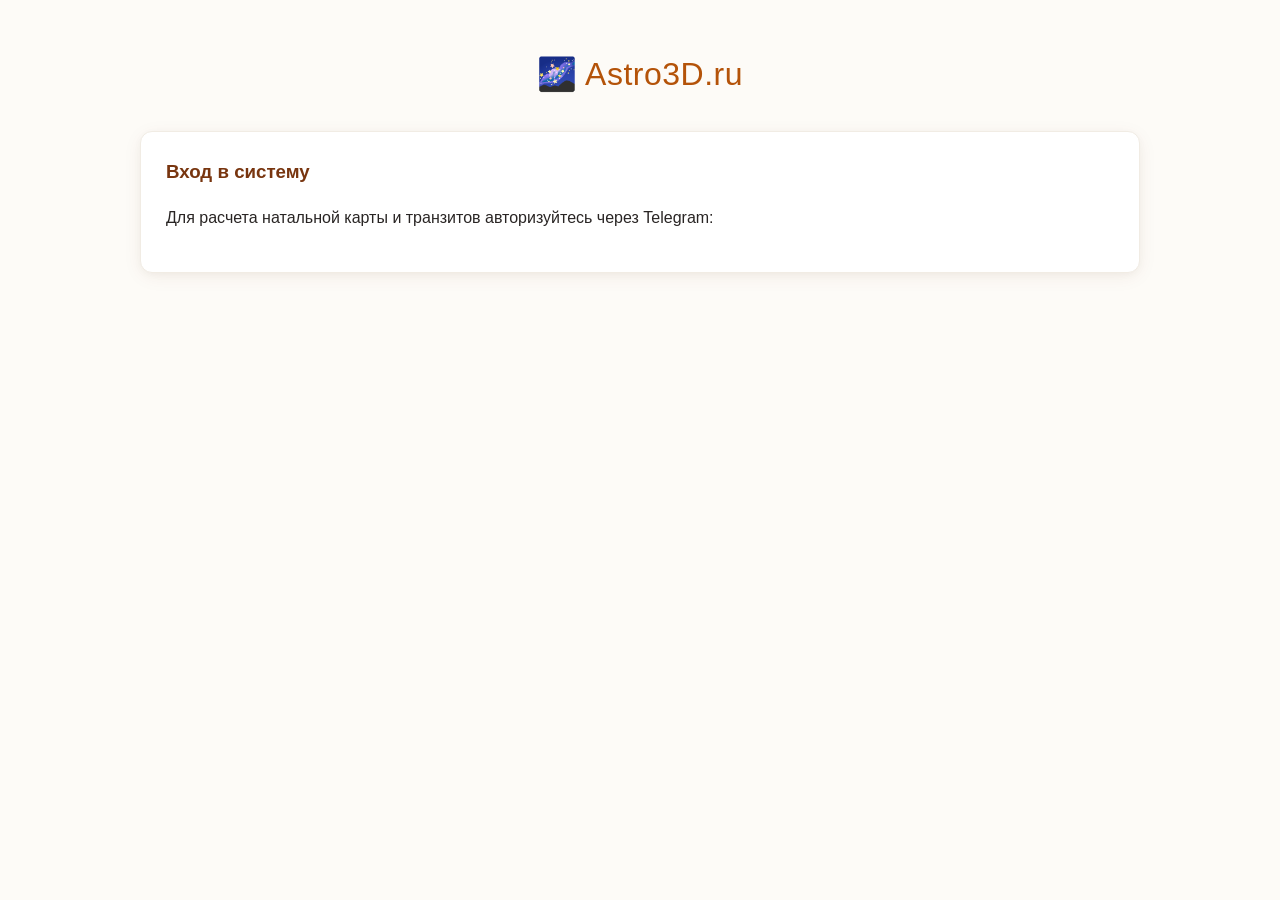
==== pb_public/temp.html @ 40401d29 "Fix merge conflicts" ====
<!DOCTYPE html>
<html lang="ru">
<head>
    <meta charset="UTF-8">
    <meta name="viewport" content="width=device-width, initial-scale=1.0">
    <title>Astro App</title>
    
    <!-- Объединенные стили -->
    <style>
/* === БЛАГОРОДНАЯ СВЕТЛАЯ И ВОЗДУШНАЯ ПАЛИТРА === */
body { 
    font-family: -apple-system, BlinkMacSystemFont, "Segoe UI", Roboto, sans-serif; 
    background: #fdfbf7; 
    color: #292524; 
    padding: 20px; 
    line-height: 1.6; 
}
.container { max-width: 1000px; margin: 0 auto; }
h1 { text-align: center; color: #b45309; margin-bottom: 30px; font-weight: 400; letter-spacing: 0.5px; }
h3, h4, h5 { margin-top: 0; color: #78350f; }

.card { 
    background: #ffffff; 
    padding: 25px; 
    border-radius: 12px; 
    margin-bottom: 20px; 
    box-shadow: 0 4px 20px -2px rgba(120,53,15,0.08), 0 2px 8px -1px rgba(0,0,0,0.04); 
    border: 1px solid #f1ece4; 
}
.section-card { 
    background: #fbf9f4; 
    padding: 15px 20px; 
    border-radius: 12px; 
    border: 1px solid #eae2d5; 
    margin-bottom: 20px; 
    cursor: pointer; 
}
.section-card[open] { padding-bottom: 25px; cursor: default; background: #ffffff; }
summary { font-weight: bold; color: #c2410c; outline: none; font-size: 16px; padding: 5px 0; }

.hidden { display: none !important; }

.form-grid { 
    display: grid; 
    grid-template-columns: repeat(auto-fit, minmax(210px, 1fr)); 
    gap: 15px; 
    margin-top: 15px; 
}
.form-group { display: flex; flex-direction: column; }
label { margin-bottom: 6px; color: #b45309; font-size: 14px; font-weight: 500; }
input, select { 
    background: #fdfbf7; 
    border: 1px solid #cbd5e1; 
    color: #1e293b; 
    padding: 10px; 
    border-radius: 6px; 
    font-size: 14px; 
    outline: none; 
    width: 100%; /* Занимает всю ширину своей колонки */
    box-sizing: border-box;
}
input:focus, select:focus { border-color: #ea580c; box-shadow: 0 0 0 3px rgba(234,88,12,0.1); }

.btn-group {
    display: flex;
    flex-wrap: wrap; 
    gap: 12px; 
    margin-top: 15px;
}

.btn { 
    background: #ea580c; 
    color: #ffffff; 
    border: none; 
    padding: 11px 20px; 
    border-radius: 6px; 
    cursor: pointer; 
    font-weight: 600; 
    font-size: 14px; 
    box-shadow: 0 2px 4px rgba(234,88,12,0.2);
}
.btn:hover { background: #c2410c; }

.btn-success { 
    background: #16a34a; 
    color: #ffffff; 
    border: none; 
    padding: 11px 20px; 
    border-radius: 6px; 
    cursor: pointer; 
    font-weight: 600; 
    font-size: 14px; 
    box-shadow: 0 2px 4px rgba(22,163,74,0.2);
}
.btn-success:hover { background: #15803d; }

.btn-danger { 
    background: #fff5f5; 
    color: #e11d48; 
    border: 1px solid #fca5a5; 
    padding: 6px 12px; 
    border-radius: 6px; 
    cursor: pointer; 
    font-size: 13px; 
    font-weight: 500;
}
.btn-danger:hover { background: #ffe4e6; border-color: #f43f5e; }

.btn-ai-natal { background: #7c2d12; color: white; }
.btn-ai-natal:hover { background: #9a3412; }
.btn-ai-transit { background: #9a3412; color: white; }
.btn-ai-transit:hover { background: #ea580c; }
.btn-ai-full { background: #047857; color: white; }
.btn-ai-full:hover { background: #065f46; }

.user-info { background: #f1ece4; padding: 12px 20px; border-radius: 8px; margin-bottom: 25px; font-size: 15px; border-left: 4px solid #ea580c; color: #44403c; }

pre, textarea { 
    background: #f8f6f0 !important; 
    color: #0f172a !important; 
    font-family: monospace; 
    border: 1px solid #cbd5e1 !important; 
    min-height: 250px; 
    height: auto; 
}

.active-radix-card {
    padding: 12px 20px; 
    background: #fffbeb; 
    border: 1px solid #fef3c7;
    border-left: 4px solid #d97706; 
    margin-top: -10px; 
    margin-bottom: 20px;
    border-radius: 0 8px 8px 0;
}

table {
    width: 100%;
    border-collapse: collapse;
    font-size: 14px;
    background: #ffffff;
    margin-top: 10px;
    border-radius: 8px;
    overflow: hidden;
    border: 1px solid #e2e8f0;
}
th {
    background: #f1ece4 !important; 
    color: #78350f !important;
    padding: 10px 12px;
    font-weight: 600;
    border-bottom: 2px solid #e2e8f0;
}
td {
    padding: 10px 12px;
    border-bottom: 1px solid #f1ece4;
    color: #334155;
}
tr:hover { background: #fbfbf9; }
.row-selected { background: #fffbeb !important; border-left: 3px solid #d97706; }

.text-report { background: #faf9f5; border-left: 4px solid #ea580c; padding: 25px; border-radius: 0 8px 8px 0; color: #1e293b; border-top: 1px solid #f1ece4; border-right: 1px solid #f1ece4; border-bottom: 1px solid #f1ece4; }
.report-title { color: #9a3412; font-size: 18px; margin-bottom: 15px; border-bottom: 1px solid #eae2d5; padding-bottom: 8px; font-weight: 600; }
.report-list { padding-left: 20px; margin: 0; }
.report-list li { margin-bottom: 10px; color: #334155; }
.retro-label { color: #ea580c; font-weight: bold; font-size: 12px; }
    </style>
</head>
<body>
    <div class="container">
<h1>
    <a href="https://astro3d.ru/" target="_blank" rel="noopener noreferrer" style="text-decoration: none; color: inherit; cursor: pointer;">
        🌌 Astro3D.ru
    </a>
</h1>
        <!-- БЛОК АВТОРИЗАЦИИ -->
        <div id="auth-block" class="card">
            <h3>Вход в систему</h3>
            <p>Для расчета натальной карты и транзитов авторизуйтесь через Telegram:</p>
            <script async src="https://telegram.org/js/telegram-widget.js" 
                data-telegram-login="astro3dAI_bot" 
                data-size="large" 
                data-onauth="onTelegramAuth(user)" 
                data-request-access="write"></script>
        </div>

        <!-- КЛИЕНТСКАЯ ПАНЕЛЬ -->
        <div id="app-block" class="card hidden">
            <div class="user-info">
                Привет, <span id="user-name">Гость</span>!
                <button onclick="logout()" class="btn-danger">Выйти</button>
            </div>

            <!-- 1. НАСТРОЙКИ В ВИДЕ СВОРАЧИВАЕМОЙ ФОРМЫ -->
            <details class="section-card">
                <summary>🛠️ Настройки профиля (Нажмите, чтобы открыть)</summary>
                <div class="form-grid">
                    <div class="form-group">
                        <label>Город:</label>
                        <input type="text" id="set-city">
                    </div>
                    <div class="form-group">
                        <label>Широта:</label>
                        <input type="number" id="set-lat" step="0.001">
                    </div>
                    <div class="form-group">
                        <label>Долгота:</label>
                        <input type="number" id="set-lon" step="0.001">
                    </div>
                    <div class="form-group">
                        <label>Таймзона:</label>
                        <input type="text" id="set-tz">
                    </div>
                    <div class="form-group">
                        <label>Система домов:</label>
                        <select id="set-houses">
                            <option value="P">Placidus (Плацидус)</option>
                            <option value="K">Koch (Кох)</option>
                            <option value="E">Equal (Равнодомная)</option>
                        </select>
                    </div>
                </div>
                
                <div class="form-group" style="margin-top: 15px;">
                    <label>⚙️ Дополнительные параметры (JSON):</label>
                    <textarea id="settings-raw" placeholder="{ ... }"></textarea>
                </div>

                <button onclick="saveSettings()" class="btn" style="margin-top:10px;">Сохранить настройки</button>
            </details>
            <!-- Список задач -->
<details class="section-card" style="border-color: #16a34a;">
    <summary style="color:#16a34a;">✅ Мои задачи (Todo)</summary>
<div id="todo-form-container" style="margin-bottom: 20px; padding: 15px; background: #f8f9fa; border-radius: 8px; border: 1px solid #e2e8f0;">
    <h4 style="margin-top:0; color:#16a34a;">➕ Добавить новую задачу</h4>
    <div class="form-grid">
        <div class="form-group" style="grid-column: span 2;">
            <label>Заголовок:</label>
            <input type="text" id="new-todo-title" placeholder="Что нужно сделать?">
        </div>
        <div class="form-group" style="grid-column: span 2;">
            <label>Описание:</label>
            <textarea id="new-todo-description" placeholder="Подробности..." style="min-height: 80px;"></textarea>
        </div>
        <div class="form-group">
            <label>Приоритет:</label>
            <select id="new-todo-priority">
                <option value="low">Low</option>
                <option value="medium" selected>Medium</option>
                <option value="high">High</option>
            </select>
        </div>
        <div class="form-group">
            <label>Срок:</label>
            <input type="date" id="new-todo-date">
        </div>
    </div>
    <button onclick="handleAddTodo()" class="btn" style="margin-top:10px; background:#16a34a;">Добавить</button>
</div>
    <div id="todo-list-container" style="margin-top:10px;">
        <p>Загрузка задач...</p>
    </div>
</details>

            <!-- 1.2 СВЕРНУТАЯ БАЗА ГОРОСКОПОВ -->
            <details class="section-card" style="border-color: #ea580c;" id="horoscopes-details">
                <summary style="color:#ea580c;">📂 Ваша база гороскопов (Нажмите, чтобы открыть)</summary>
                <p style="font-size:13px; color:#64748b; margin-top:10px;">Выберите карту из списка ниже, чтобы построить к ней транзит неба, или удалите ненужные:</p>
                <div id="horoscopes-list-container" style="margin-top:10px;">
                    <p>Загрузка архива карт...</p>
                </div>
            </details>
            
            <div class="active-radix-card"> <span><b>Выбранная карта радикса для транзитов:</b></span> <span id="selected-natal-name" style="color:#b45309; font-weight:bold; margin-left:5px;">Загрузка 
                архива...</span>
            </div>

            <!-- 2. АСТРОЛОГИЧЕСКИЕ РАСЧЕТЫ -->
            <div class="card">
                <h3>🔮 Создать новый расчет (Радикс)</h3>
                <div class="form-grid">
                    <div class="form-group">
                        <label>Название расчета (Title):</label>
                        <input type="text" id="calc-title" placeholder="Если пусто — будет дата/время">
                    </div>
                    <div class="form-group">
                        <label>Дата и время события (UTC):</label>
                        <input type="datetime-local" id="birth-date">
                    </div>
                    <div class="form-group">
                        <label>Расчетная Широта:</label>
                        <input type="number" id="geo-lat" value="51.73" step="0.01">
                    </div>
                    <div class="form-group">
                        <label>Расчетная Долгота:</label>
                        <input type="number" id="geo-lon" value="55.10" step="0.01">
                    </div>
                </div>
                <div class="btn-group">
                    <button onclick="calculateNatal()" class="btn">Рассчитать Натал</button>
                    <button onclick="calculateTransit()" class="btn-success">Показать Transit на сейчас</button>
                </div>
            </div>

            <div class="card" style="border-color: #ea580c; background: #fffdfa;">
                <h3 style="color:#9a3412;">🤖 Интерпретация от астропсихолога-ИИ</h3>
                <p style="font-size:13px; color:#b45309; margin-top:-5px;">Запустите анализ выбранной карты через нейросеть:</p>
                <div class="btn-group">
                    <button onclick="interpretAi('natal')" class="btn btn-ai-natal">1. Разбор Натала 📜</button>
                    <button onclick="interpretAi('transit')" class="btn btn-ai-transit">2. Обстановка на небе ☁️</button>
                    <button onclick="interpretAi('full')" class="btn btn-ai-full">3. Совмещение (Транзит в домах Натала) ⚡</button>
                </div>
            </div>

            <!-- 4. ТЕКСТОВЫЙ РЕЗУЛЬТАТ -->
            <div class="card" style="margin-top:20px;">
                <h3>📊 Астрологический отчет</h3>
                <div id="text-output" class="text-report">Нажмите кнопку для запуска расчета...</div>
            </div>

            <details class="section-card" style="margin-top:20px;">
                <summary>💻 JSON ответ (Для разработчиков)</summary>
                <pre id="json-output">Здесь появится technical log...</pre>
            </details>
        </div>
    </div>
    <script src="constants.js"></script>
    <script src="api.js"></script>
    <script src="elements.js"></script>
    <script src="ui.js"></script>
    <script src="app.js"></script>
    
    <!-- Скрипты -->
    <script>
        // constants.js
const ZODIAC_SIGNS = [
    "Овен ♈", "Телец ♉", "Близнецы ♊", "Рак ♋", "Лев ♌", "Дева ♍",
    "Весы ♎", "Скорпион ♏", "Стрелец ♐", "Козерог ♑", "Водолей ♒", "Рыбы ♓"
];

const PLANET_NAMES = {
    0: "Солнце ☀️", 1: "Луна 🌙", 2: "Меркурий ☿", 3: "Венера ♀", 4: "Марс ♂",
    5: "Юпитер ♃", 6: "Сатурн ♄", 7: "Уран ♅", 8: "Нептун ♆", 9: "Плутон ♇",
    10: "Раху ☊", 12: "Лилит ⚓"
};

const ASPECT_NAMES = {
    0: "Соединение ☌", 72: "Квинтиль ▰", 90: "Квадрат ▢", 120: "Трин △", 180: "Оппозиция ☍"
};

const ZODIAC_PROPERTIES = [
    { element: "Огонь 🔥", cross: "Кардинальный" },    // 0 Овен
    { element: "Земля ⛰️", cross: "Фиксированный" },  // 1 Телец
    { element: "Воздух 💨", cross: "Мутабельный" },   // 2 Близнецы
    { element: "Вода 💧", cross: "Кардинальный" },     // 3 Рак
    { element: "Огонь 🔥", cross: "Фиксированный" },    // 4 Лев
    { element: "Земля ⛰️", cross: "Мутабельный" },   // 5 Дева
    { element: "Воздух 💨", cross: "Кардинальный" },   // 6 Весы
    { element: "Вода 💧", cross: "Фиксированный" },    // 7 Скорпион
    { element: "Огонь 🔥", cross: "Мутабельный" },     // 8 Стрелец
    { element: "Земля ⛰️", cross: "Кардинальный" },    // 9 Козерог
    { element: "Воздух 💨", cross: "Фиксированный" },  // 10 Водолей
    { element: "Вода 💧", cross: "Мутабельный" }       // 11 Рыбы
];

const BASE_PLANET_WEIGHTS = {
    0: 2, 1: 2, 2: 1, 3: 1, 4: 1, 5: 1, 6: 1
};
    </script>
    <script>
        // api.js
const ApiService = {
    getUrl() {
        return window.location.origin;
    },
    
    getHeaders() {
        const token = localStorage.getItem("token");
        return {
            'Content-Type': 'application/json',
            'Authorization': token ? `Bearer ${token}` : ''
        };
    },

async login(provider, userData) {
    const res = await fetch(`${this.getUrl()}/api/auth`, {
        method: 'POST',
        headers: { 'Content-Type': 'application/json' },
        body: JSON.stringify({
            provider: provider, // 'telegram', 'vk', etc.
            data: userData
        })
    });
    if (!res.ok) throw new Error('Ошибка авторизации на сервере');
    return res.json();
},

    async getSettings() {
        const res = await fetch(`${this.getUrl()}/api/astrology/settings`, { headers: this.getHeaders() });
        if (!res.ok) throw new Error('Не удалось загрузить настройки');
        return res.json();
    },

    async saveSettings(settingsData) {
        const res = await fetch(`${this.getUrl()}/api/astrology/settings`, {
            method: 'POST',
            headers: this.getHeaders(),
            body: JSON.stringify(settingsData)
        });
        if (!res.ok) throw new Error('Ошибка сохранения настроек');
        return res.json();
    },
//TODO_ITEMS
    async getTodoItems() {
        const url = `${this.getUrl()}/api/todo/items`;
        const res = await fetch(url, { headers: this.getHeaders() });
        if (!res.ok) throw new Error('Не удалось загрузить задачи');
        return res.json(); // В контроллере мы возвращаем массив напрямую
    },

    async createTodoItem(data) {
        const url = `${this.getUrl()}/api/todo/items`;
        const res = await fetch(url, {
            method: 'POST',
            headers: this.getHeaders(),
            body: JSON.stringify(data)
        });
        if (!res.ok) throw new Error('Не удалось создать задачу');
        return res.json();
    },

    async updateTodoItem(id, data) {
        const url = `${this.getUrl()}/api/todo/items/${id}`;
        const res = await fetch(url, {
            method: 'PUT',
            headers: this.getHeaders(),
            body: JSON.stringify(data)
        });
        if (!res.ok) throw new Error('Не удалось обновить задачу');
        return res.json();
    },

    async deleteTodoItem(id) {
        const url = `${this.getUrl()}/api/todo/items/${id}`;
        const res = await fetch(url, {
            method: 'DELETE',
            headers: this.getHeaders()
        });
        if (!res.ok) throw new Error('Не удалось удалить задачу');
        return true;
    },
//Horoscopes
    async getHoroscopesList() {
        const user = JSON.parse(localStorage.getItem("user"));
        if (!user) return [];
        const url = `${this.getUrl()}/api/collections/horoscopes/records?filter=(user='${user.id}')&sort=-created`;
        const res = await fetch(url, { headers: this.getHeaders() });
        if (!res.ok) throw new Error('Не удалось загрузить базу гороскопов');
        const data = await res.json();
        return data.items || [];
    },

    async deleteHoroscope(id) {
        const url = `${this.getUrl()}/api/collections/horoscopes/records/${id}`;
        const res = await fetch(url, {
            method: 'DELETE',
            headers: this.getHeaders()
        });
        if (!res.ok) throw new Error('Не удалось удалить запись из базы данных');
        return true;
    },

    async getNatalChart(date, lat, lon, title) {
        const url = `${this.getUrl()}/api/astrology/chart?date=${date}&lat=${lat}&lon=${lon}&title=${encodeURIComponent(title)}`;
        const res = await fetch(url, { headers: this.getHeaders() });
        if (!res.ok) throw new Error('Ошибка вычисления натальной карты');
        return res.json();
    },
    async getTransitChart(natalId = "") {
        let url = `${this.getUrl()}/api/astrology/transit`;
        if (natalId) {
            url += `?natal_id=${natalId}`;
        }
        const res = await fetch(url, { headers: this.getHeaders() });
        if (!res.ok) {
            const errData = await res.json();
            throw new Error(errData.message || 'Ошибка вычисления транзитов');
        }
        return res.json();
    },
    async getAiInterpretation(type, natalId) {
        const res = await fetch(`${this.getUrl()}/api/astrology/interpret`, {
            method: 'POST',
            headers: this.getHeaders(),
            body: JSON.stringify({ type, natal_id: natalId })
        });
        if (!res.ok) {
            const err = await res.json();
            throw new Error(err.message || 'Ошибка вызова нейросети');
        }
        return res.json();
    }
};
    </script>
    <script>
        // elements.js
const ElementsService = {
    getZodiacData(lon) {
        const idx = Math.floor(lon / 30);
        const deg = Math.floor(lon % 30);
        const min = Math.round(((lon % 30) - deg) * 60);
        return { name: ZODIAC_SIGNS[idx], text: `${deg}° ${min}'` };
    },

    calculateScores(planets, aspects) {
        let elementsScore = { "Огонь 🔥": 0, "Земля ⛰️": 0, "Воздух 💨": 0, "Вода 💧": 0 };
        let crossesScore = { "Кардинальный": 0, "Фиксированный": 0, "Мутабельный": 0 };
        let totalScore = 0;
        let activatedOuterPlanets = [];

        let moonAspects = new Set();
        if (aspects && aspects.length > 0) {
            aspects.forEach(a => {
                if (a.a === 1) moonAspects.add(a.b);
                if (a.b === 1) moonAspects.add(a.a);
            });
        }

        planets.forEach(p => {
            let weight = BASE_PLANET_WEIGHTS[p.id] || 0;

            if (p.id === 7 || p.id === 8 || p.id === 9) {
                if (moonAspects.has(p.id)) {
                    weight = 1;
                    const outerNames = { 7: "Уран", 8: "Нептун", 9: "Плутон" };
                    activatedOuterPlanets.push(outerNames[p.id]);
                }
            }

            if (weight > 0) {
                const signIdx = Math.floor(p.lon / 30);
                const props = ZODIAC_PROPERTIES[signIdx];
                if (props) {
                    elementsScore[props.element] += weight;
                    crossesScore[props.cross] += weight;
                    totalScore += weight;
                }
            }
        });

        return { elementsScore, crossesScore, totalScore, activatedOuterPlanets };
    }
};
    </script>
    <script>
        // ui.js
const UiService = {
    renderUserPanel(user) {
        document.getElementById("auth-block").classList.add("hidden");
        document.getElementById("app-block").classList.remove("hidden");
        document.getElementById("user-name").innerText = user.name || user.username;
    },

    renderSettingsForm(data, remainderJson) {
        document.getElementById("set-city").value = data.city || "";
        document.getElementById("set-lat").value = data.latitude || "";
        document.getElementById("set-lon").value = data.longitude || "";
        document.getElementById("set-tz").value = data.tz || "";
        document.getElementById("set-houses").value = data.houses || "P";
        document.getElementById("settings-raw").value = JSON.stringify(remainderJson, null, 2);

        if (data.latitude && data.longitude) {
            document.getElementById("geo-lat").value = data.latitude;
            document.getElementById("geo-lon").value = data.longitude;
        }
    },
    renderTodoList(items) {
        const container = document.getElementById("todo-list-container");
        if (!items || items.length === 0) {
            container.innerHTML = `<p style="color:#94a3b8; font-style:italic;">Список задач пуст.</p>`;
            return;
        }

        let html = `<table>
            <tr style="background: #f1ece4;">
                <th style="text-align:left;">Заголовок</th>
                <th style="text-align:left;">Статус</th>
                <th style="text-align:left;">Приоритет</th>
                <th style="text-align:left;">Срок</th>
                <th style="text-align:center;">Действия</th>
            </tr>`;

        items.forEach(item => {
            const isCompleted = item.completed;
            const rowClass = isCompleted ? "style='opacity: 0.6; text-decoration: line-through;'" : "";
            
// Внутри UiService.renderTodoList исправьте строку с кнопкой редактирования:
html += `<tr ${rowClass}>
    <td style="font-weight:600;">${item.title}</td>
    <td><span style="font-size:12px; padding:2px 6px; border-radius:4px; background:#e2e8f0;">${item.status}</span></td>
    <td>${item.priority}</td>
    <td>${item.due_date || '—'}</td>
    <td style="text-align:center;">
        <button onclick="toggleTodoStatus('${item.id}', ${isCompleted})" class="btn" style="padding:4px 8px; font-size:11px; background:#3b82f6;">✅</button>
        <!-- Добавили item.description в параметры -->
        <button onclick="editTodoRow('${item.id}', '${item.title.replace(/'/g, "\\'")}', '${item.status}', '${item.priority}', '${item.due_date}', '${item.description || ""}')" class="btn" style="padding:4px 8px; font-size:11px; background:#f59e0b;">✏️</button>
        <button onclick="deleteTodoItem('${item.id}', '${item.title.replace(/'/g, "\\'")}')" class="btn-danger" style="padding:4px 8px; font-size:11px;">🗑️</button>
    </td>
</tr>`;
        });
        html += `</table>`;
        container.innerHTML = html;
    },

    // Вспомогательная функция для отображения режима редактирования (простая реализация через prompt или inline)
    renderEditMode(id, title, status, priority, dueDate) {
        const newTitle = prompt("Редактировать заголовок:", title);
        if (newTitle === null) return null;
        const newStatus = prompt("Статус (todo, in_progress, review, completed):", status);
        if (newStatus === null) return null;
        const newPriority = prompt("Приоритет (low, medium, high):", priority);
        if (newPriority === null) return null;
        const newDueDate = prompt("Дата (YYYY-MM-DD):", dueDate);

        return { title: newTitle, status: newStatus, priority: newPriority, due_date: newDueDate };
    },

    renderHoroscopesList(items, selectedId) {
        const container = document.getElementById("horoscopes-list-container");
        if (!items || items.length === 0) {
            container.innerHTML = `<p style="color:#94a3b8; font-style:italic;">В вашей базе пока нет сохраненных карт. Создайте первый расчет ниже.</p>`;
            return;
        }

        let html = `<table>
            <tr>
                <th>Название (Title)</th>
                <th>Дата события (UTC)</th>
                <th style="text-align:center; width:190px;">Действия</th>
            </tr>`;

        items.forEach(item => {
            const isSelected = item.id === selectedId;
            const rowClass = isSelected ? `class="row-selected"` : "";
            const btnText = isSelected ? "🎯 Активна" : "Выбрать";
            const btnClass = isSelected ? "btn-success" : "btn";

            const formattedDate = item.event_date ? item.event_date.replace("T", " ").substring(0, 19) : "—";
            const safeTitle = item.title.replace(/'/g, "\\'");

            html += `<tr ${rowClass}>
                <td style="padding:10px 12px; font-weight:600;">${item.title}</td>
                <td style="padding:10px 12px; color:#475569;">${formattedDate}</td>
                <td style="padding:10px 12px; text-align:center;">
                    <button onclick="selectNatalCard('${item.id}', '${safeTitle}', '${formattedDate}')" class="${btnClass}" style="padding:4px 10px; font-size:12px; font-weight:bold; box-shadow:none;">${btnText}</button>
                    <button onclick="deleteNatalCard('${item.id}', '${safeTitle}')" class="btn-danger" style="padding:4px 10px; font-size:12px; margin-left:5px; cursor:pointer;">Удалить</button>
                </td>
            </tr>`;
        });
        html += `</table>`;
        container.innerHTML = html;
    },

    renderRawJson(data) {
        document.getElementById("json-output").innerText = JSON.stringify(data, null, 2);
    },

    renderNatalReport(title, data, scoresData) {
        let html = `<h4 class="report-title">📊 ${title}</h4>`;
        
        html += `<h5>Положения планет в знаках и домах:</h5>`;
        html += `<table style="margin-bottom:20px;">
            <tr>
                <th>Планета</th>
                <th>Абс. Долгота</th>
                <th>Знак Зодиака</th>
                <th>Градус Знака</th>
                <th>Дом</th>
                <th>Ретро</th>
            </tr>`;
            
        data.chart.pl.forEach(p => {
            const zod = ElementsService.getZodiacData(p.lon);
            const pName = PLANET_NAMES[p.id] || `Планета ${p.id}`;
            
            // Вынесли символы планет и знаков строго НАПЕРЕД названия
            const planetEmoji = pName.split(" ").pop() || "";
            const planetText = pName.split(" ").shift() || "";
            const signEmoji = zod.name.split(" ").pop() || "";
            const signText = zod.name.split(" ").shift() || "";

            html += `<tr>
                <td style="font-weight:600; color:#b45309;">${planetEmoji} ${planetText}</td>
                <td>${p.lon}°</td>
                <td style="font-weight:500;">${signEmoji} ${signText}</td>
                <td>${zod.text}</td>
                <td style="font-weight:600; color:#ea580c;">${p.h} дом</td>
                <td style="color:#ef4444; font-weight:bold;">${p.ir ? "℞" : "—"}</td>
            </tr>`;
        });
        html += `</table>`;

        if (data.chart.as && data.chart.as.length > 0) {
            html += `<h5>Аспектные связи натальной карты:</h5><ul class="report-list" style="margin-bottom:20px;">`;
            data.chart.as.forEach(a => {
                const pA = PLANET_NAMES[a.a] || `Пл.${a.a}`;
                const pB = PLANET_NAMES[a.b] || `Пл.${a.b}`;
                const aName = ASPECT_NAMES[a.t] || `Аспект ${a.t}°`;
                
                const emojiA = pA.split(" ").pop() || "";
                const emojiB = pB.split(" ").pop() || "";
                const emojiAsp = aName.split(" ").pop() || "";

                html += `<li>${emojiA} ${emojiAsp} ${emojiB} — <b>${pA.split(" ")[0]}</b> образует <b>${aName.split(" ")[0]}</b> к <b>${pB.split(" ")[0]}</b> (точность: ${a.orb}°).</li>`;
            });
            html += `</ul>`;
        } else {
            html += `<p><i>Мажорных аспектов не обнаружено.</i></p>`;
        }

        html += this.generateMetricsHtml(scoresData);
        document.getElementById("text-output").innerHTML = html;
    },

    getHouseNumber(lon, houses) {
        if (!houses || houses.length < 12) return 0;
        for (let i = 0; i < 11; i++) {
            let currentCusp = houses[i];
            let nextCusp = houses[i + 1];
            if (currentCusp < nextCusp) {
                if (lon >= currentCusp && lon < nextCusp) return i + 1;
            } else {
                if (lon >= currentCusp || lon < nextCusp) return i + 1;
            }
        }
        return 12;
    },

    renderTransitReport(title, data, serverTime) {
        let html = `<h4 class="report-title">⚡ ${title}</h4>`;
        const activeCard = cachedHoroscopes.find(h => h.id === currentNatalId);
        const natalHouses = activeCard && activeCard.astrological_data ? activeCard.astrological_data.hs : null;

        html += `<h5>Положение текущих планет на небе в домах вашего Натала:</h5>`;
        html += `<table style="margin-bottom:20px;">
            <tr>
                <th>Транзитная Планета</th>
                <th>Текущий Знак</th>
                <th>Точные Координаты</th>
                <th>Натальный Дом Проекции</th>
                <th>Статус</th>
            </tr>`;
            
        if (data.pl) {
            data.pl.forEach(p => {
                const zod = ElementsService.getZodiacData(p.lon);
                const pName = PLANET_NAMES[p.id] || `Планета ${p.id}`;
                
                const planetEmoji = pName.split(" ").pop() || "";
                const planetText = pName.split(" ").shift() || "";
                const signEmoji = zod.name.split(" ").pop() || "";
                const signText = zod.name.split(" ").shift() || "";

                let correctHouse = p.h;
                if (natalHouses) {
                    correctHouse = this.getHouseNumber(p.lon, natalHouses);
                }
                html += `<tr>
                    <td style="font-weight:600; color:#15803d;">${planetEmoji} ${planetText}</td>
                    <td>${signEmoji} ${signText}</td>
                    <td>${zod.text}</td>
                    <td style="font-weight:600; color:#b45309; background:#fffbeb;">${correctHouse}-й дом</td>
                    <td style="color:#ea580c;">${p.ir ? "Ретро ℞" : "Прямая"}</td>
                </tr>`;
            });
        }
        html += `</table>`;

        html += `<h5>Точные касания к натальной карте рождения (Орбис 1°):</h5><ul class="report-list">`;
        if (data.as && data.as.length > 0) {
            data.as.forEach(a => {
                const nPlanet = PLANET_NAMES[a.a] || `Натал Пл.${a.a}`;
                const tPlanet = PLANET_NAMES[a.b] || `Транзит Пл.${a.b}`;
                const aName = ASPECT_NAMES[a.t] || `Аспект ${a.t}°`;
                
                const emojiN = nPlanet.split(" ").pop() || "";
                const emojiT = tPlanet.split(" ").pop() || "";
                const emojiAsp = aName.split(" ").pop() || "";

                html += `<li>${emojiT} ${emojiAsp} ${emojiN} — Транзитное <b>${tPlanet.split(" ")[0]}</b> делает <b>${aName.split(" ")[0]}</b> к вашему натальному <b>${nPlanet.split(" ")[0]}</b> (орбис: ${a.orb}°).</li>`;
            });
        } else {
            html += `<li><i>На текущую секунду точных планетарных транзитов нет. Небо спокойно.</i></li>`;
        }
        html += `</ul>`;
        document.getElementById("text-output").innerHTML = html;
    },

    generateMetricsHtml(sd) {
        if (!sd) return '<p>Нет данных для анализа</p>';
        
        let html = `<div style="margin-top: 20px; padding-top: 15px; border-top: 1px dashed #eae2d5;">`;
        
        if (sd.activatedOuterPlanets && sd.activatedOuterPlanets.length > 0) {
            html += `<p style="font-size:12px; color:#065f46; background:#ecfdf5; padding:8px 12px; border-radius:6px; margin-bottom:15px; border:1px solid #a7f3d0;">
                ℹ️ <b>Высшие планеты:</b> Поскольку ${sd.activatedOuterPlanets.join(", ")} аспектируют Луну, они включены в баланс стихий (+1 балл).
            </p>`;
        }

        // Баланс стихий
        if (sd.elementsScore) {
            html += `<h5>🔥 Баланс Стихий:</h5><div style="margin-bottom:15px;">`;
            const totalScore = sd.totalScore || 0;
            for (const [el, score] of Object.entries(sd.elementsScore)) {
                const pct = totalScore > 0 ? Math.round((score / totalScore) * 100) : 0;
                html += `<div style="margin-bottom: 8px;">
                    <span style="display:inline-block; width:100px;"><b>${el}:</b></span> 
                    <span style="color:#b45309; font-weight:600;">${score} б. (${pct}%)</span>
                </div>`;
            }
            html += `</div>`;
        }

        // Баланс крестов
        if (sd.crossesScore) {
            html += `<h5>🌀 Баланс Крестов:</h5><div style="margin-bottom:15px;">`;
            const totalScore = sd.totalScore || 0;
            for (const [cr, score] of Object.entries(sd.crossesScore)) {
                const pct = totalScore > 0 ? Math.round((score / totalScore) * 100) : 0;
                html += `<div style="margin-bottom: 8px;">
                    <span style="display:inline-block; width:100px;"><b>${cr}:</b></span> 
                    <span style="color:#b45309; font-weight:600;">${score} б. (${pct}%)</span>
                </div>`;
            }
            html += `</div>`;
        }

        html += `</div>`;
        return html;
    }
};
    </script>
    <script>
        // app.js
let currentNatalId = "";
let cachedHoroscopes = [];

document.addEventListener("DOMContentLoaded", () => {
    // Автоматическая подстановка текущей даты и времени в формате UTC+0 при первом открытии
    const now = new Date();
    const utcString = new Date(now.getTime() - now.getTimezoneOffset() * 60000)
                        .toISOString()
                        .substring(0, 16);
    document.getElementById("birth-date").value = utcString;

    if (localStorage.getItem("token")) showApp();
});

async function onTelegramAuth(user) {
    try {
        const data = await ApiService.login('telegram',user);
        localStorage.setItem("token", data.token);
        localStorage.setItem("user", JSON.stringify(data.record));
        showApp();
    } catch (err) { alert(err.message); }
}

function showApp() {
    const user = JSON.parse(localStorage.getItem("user"));
    UiService.renderUserPanel(user);
    loadSettings();
    loadHoroscopes();
    loadTodoItems();
}

async function loadHoroscopes() {
    try {
        cachedHoroscopes = await ApiService.getHoroscopesList();
        
        if (cachedHoroscopes.length > 0 && !currentNatalId) {
            const latest = cachedHoroscopes[0];
            currentNatalId = latest.id;
            const formattedDate = latest.event_date ? latest.event_date.replace("T", " ").substring(0, 19) : "—";
            document.getElementById("selected-natal-name").innerText = `"${latest.title}" от ${formattedDate}`;
        } else if (cachedHoroscopes.length === 0) {
            document.getElementById("selected-natal-name").innerText = "База карт пуста";
        }
        
        UiService.renderHoroscopesList(cachedHoroscopes, currentNatalId);
    } catch (err) { console.error("Ошибка архива:", err); }
}

async function loadTodoItems() {
    try {
        const items = await ApiService.getTodoItems();
        UiService.renderTodoList(items);
    } catch (err) { console.error("Ошибка загрузки задач:", err); }
}
// Добавление задачи
async function handleAddTodo() {
    const title = document.getElementById("new-todo-title").value;
    const description = document.getElementById("new-todo-description").value; // Добавлено
    const priority = document.getElementById("new-todo-priority").value;
    const due_date = document.getElementById("new-todo-date").value;

    if (!title) return alert("Заголовок обязателен");

    try {
        await ApiService.createTodoItem({
            title: title,
            description: description, // Передаем описание
            priority: priority,        // Теперь будет "low", "medium" или "high"
            due_date: due_date,       // Будет дата в формате YYYY-MM-DD
            status: "todo",            // Значение по умолчанию из вашего списка select
            completed: false
        });
        
        // Очистка полей после успеха
        document.getElementById("new-todo-title").value = "";
        document.getElementById("new-todo-description").value = "";
        document.getElementById("new-todo-date").value = "";
        
        loadTodoItems();
    } catch (err) { alert(err.message); }
}

// Функция редактирования (добавляем описание в prompt)
async function editTodoRow(id, title, status, priority, dueDate, description) { // Добавили параметр description
    const newTitle = prompt("Редактировать заголовок:", title);
    if (newTitle === null) return;
    
    const newDescription = prompt("Редактировать описание:", description || "");
    if (newDescription === null) return;

    const newStatus = prompt("Статус (todo, in_progress, review, completed):", status);
    if (newStatus === null) return;

    const newPriority = prompt("Приоритет (low, medium, high):", priority);
    if (newPriority === null) return;

    const newDueDate = prompt("Дата (YYYY-MM-DD):", dueDate);
    if (newDueDate === null) return;

    try {
        await ApiService.updateTodoItem(id, {
            title: newTitle,
            description: newDescription,
            status: newStatus,
            priority: newPriority,
            due_date: newDueDate
        });
        loadTodoItems();
    } catch (err) { alert(err.message); }
}

// Переключение статуса завершенности
async function toggleTodoStatus(id, currentStatus) {
    try {
        await ApiService.updateTodoItem(id, { completed: !currentStatus });
        loadTodoItems();
    } catch (err) { alert(err.message); }
}

// Удаление задачи 
async function deleteTodoItem(id, title) {
    if (!confirm(`Удалить задачу "${title}"?`)) return;
    try {
        await ApiService.deleteTodoItem(id);
        loadTodoItems();
    } catch (err) { alert(err.message); }
}
function selectNatalCard(id, title, dateStr) {
    currentNatalId = id;
    document.getElementById("selected-natal-name").innerText = `"${title}" от ${dateStr}`;
    UiService.renderHoroscopesList(cachedHoroscopes, currentNatalId);
}

async function deleteNatalCard(id, title) {
    if (!confirm(`Удалить гороскоп "${title}" из базы?`)) return;
    try {
        await ApiService.deleteHoroscope(id);
        if (currentNatalId === id) {
            currentNatalId = "";
            document.getElementById("selected-natal-name").innerText = "Последний расчет";
        }
        loadHoroscopes();
    } catch (err) { alert(err.message); }
}

async function loadSettings() {
    try {
        const data = await ApiService.getSettings();
        let jsonRemainder = { ...data };
        ['city', 'latitude', 'longitude', 'tz', 'houses'].forEach(k => delete jsonRemainder[k]);
        UiService.renderSettingsForm(data, jsonRemainder);
    } catch (err) { console.error(err); }
}

async function saveSettings() {
    let remainderData = {};
    const rawJsonText = document.getElementById("settings-raw").value.trim();
    if (rawJsonText) {
        try { remainderData = JSON.parse(rawJsonText); } 
        catch (e) { return alert("Ошибка синтаксиса в поле JSON!"); }
    }
    const finalSettings = {
        city: document.getElementById("set-city").value,
        latitude: parseFloat(document.getElementById("set-lat").value) || 0,
        longitude: parseFloat(document.getElementById("set-lon").value) || 0,
        tz: document.getElementById("set-tz").value,
        houses: document.getElementById("set-houses").value,
        ...remainderData
    };
    try {
        await ApiService.saveSettings(finalSettings);
        alert("Настройки сохранены!");
        loadSettings();
    } catch (err) { alert(err.message); }
}

async function calculateNatal() {
    const dateInput = document.getElementById("birth-date").value;
    if (!dateInput) return alert("Укажите дату");

    const date = new Date(dateInput + ":00.000Z").toISOString();
    const lat = document.getElementById("geo-lat").value;
    const lon = document.getElementById("geo-lon").value;

    let title = document.getElementById("calc-title").value.trim();
    if (!title) title = `Расчет от ${dateInput.replace("T", " ")}`;

    document.getElementById("text-output").innerText = "Вычисления...";

    try {
        const data = await ApiService.getNatalChart(date, lat, lon, title);
        UiService.renderRawJson(data);

        const planets = data.pl || (data.chart && data.chart.pl);
        const aspects = data.as || (data.chart && data.chart.as);

        if (planets && planets.length > 0) {
            const normalizedData = data.chart ? data : { chart: { pl: planets, as: aspects }, saved_id: data.saved_id };
            const scores = ElementsService.calculateScores(planets, aspects);
            UiService.renderNatalReport(title, normalizedData, scores);
            loadHoroscopes();
        } else {
            document.getElementById("text-output").innerText = "Бэкенд вернул пустую карту";
        }
    } catch (err) { 
        document.getElementById("text-output").innerHTML = `<span style="color:#f87171;"><b>Ошибка вычислений:</b> ${err.message}</span>`;
    }
}

async function calculateTransit() {
    document.getElementById("text-output").innerText = "Вычисления транзитов...";
    try {
        const data = await ApiService.getTransitChart(currentNatalId);
        UiService.renderRawJson(data);
        const serverTime = data.ts ? new Date(data.ts).toLocaleString("ru-RU") : new Date().toLocaleString("ru-RU");
        
        let title = document.getElementById("calc-title").value.trim();
        if (!title) {
            const activeCard = cachedHoroscopes.find(h => h.id === currentNatalId);
            const activeTitle = activeCard ? activeCard.title : "Натал";
            title = `Транзит неба к карте "${activeTitle}"`;
        }
        UiService.renderTransitReport(title, data, serverTime);
    } catch (err) { 
        document.getElementById("text-output").innerHTML = `<span style="color:#f87171;"><b>Ошибка транзита:</b> ${err.message}</span>`;
    }
}

async function interpretAi(type) {
    if (!currentNatalId) {
        return alert("Сначала выберите активную карту в архиве!");
    }

    const outputDiv = document.getElementById("text-output");
    outputDiv.innerHTML = `<div style="color:#b45309; font-weight:bold;">🤖 Астропсихолог-ИИ анализирует JSON-данные эфемерид... Пожалуйста, подождите...</div>`;

    try {
        const data = await ApiService.getAiInterpretation(type, currentNatalId);
        const formattedText = data.interpretation.replace(/\n/g, "<br>");
        
        outputDiv.innerHTML = `<div class="text-report">
            <h4 class="report-title">🧠 Интерпретация от астропсихолога-ИИ</h4>
            <div style="font-size:15px; line-height:1.7; color:#292524;">${formattedText}</div>
        </div>`;
    } catch (err) {
        outputDiv.innerHTML = `<span style="color:#ef4444;"><b>Ошибка ИИ-интерпретатора:</b> ${err.message}. Проверьте LM Studio.</span>`;
    }
}

function logout() { localStorage.clear(); window.location.reload(); }
    </script>
</body>
</html>
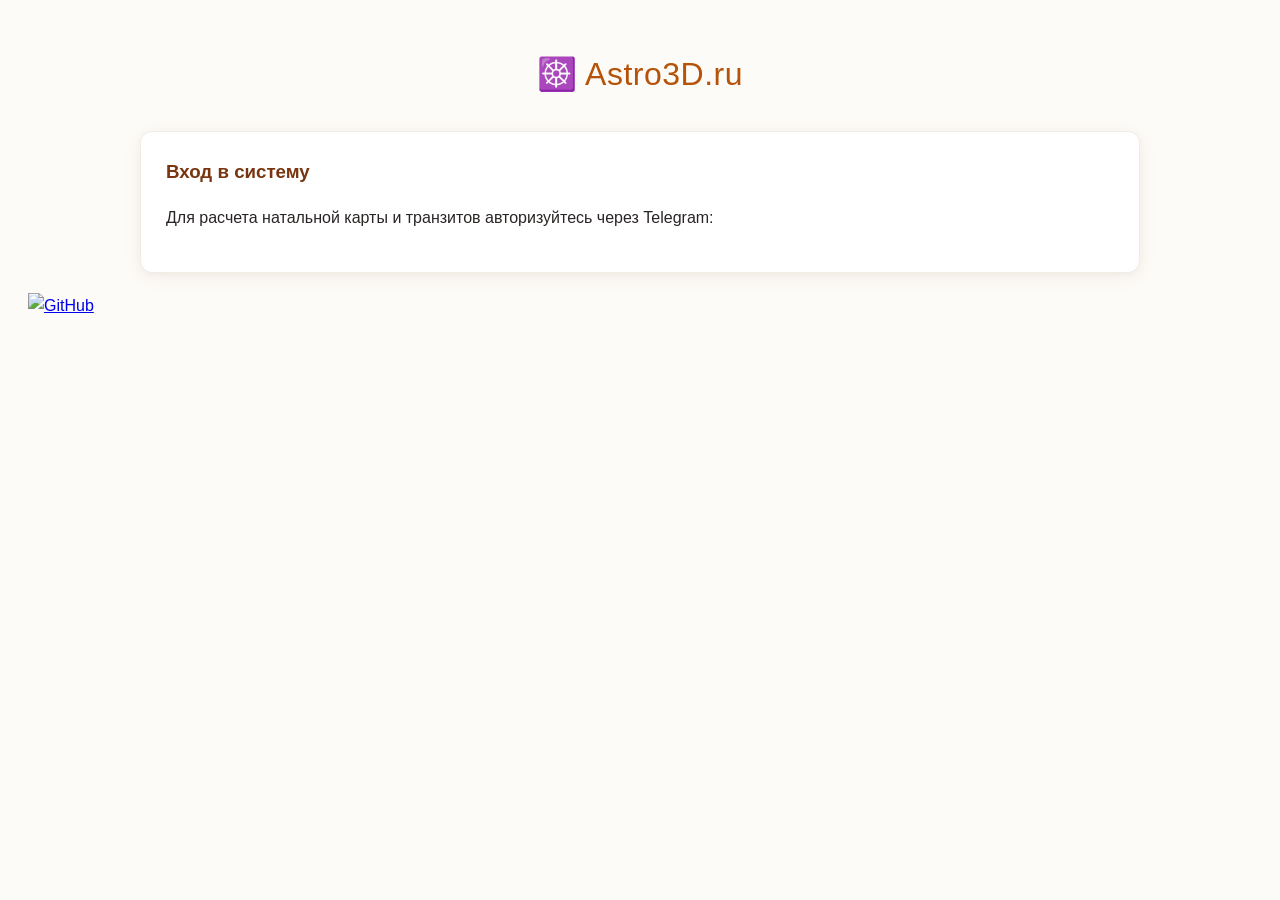
==== commit c9ab8cb1: "new temp.html" ====
--- a/pb_public/temp.html
+++ b/pb_public/temp.html
@@ -4,1094 +4,1281 @@
     <meta charset="UTF-8">
     <meta name="viewport" content="width=device-width, initial-scale=1.0">
     <title>Astro App</title>
-    
+
     <!-- Объединенные стили -->
     <style>
-/* === БЛАГОРОДНАЯ СВЕТЛАЯ И ВОЗДУШНАЯ ПАЛИТРА === */
-body { 
-    font-family: -apple-system, BlinkMacSystemFont, "Segoe UI", Roboto, sans-serif; 
-    background: #fdfbf7; 
-    color: #292524; 
-    padding: 20px; 
-    line-height: 1.6; 
-}
-.container { max-width: 1000px; margin: 0 auto; }
-h1 { text-align: center; color: #b45309; margin-bottom: 30px; font-weight: 400; letter-spacing: 0.5px; }
-h3, h4, h5 { margin-top: 0; color: #78350f; }
-
-.card { 
-    background: #ffffff; 
-    padding: 25px; 
-    border-radius: 12px; 
-    margin-bottom: 20px; 
-    box-shadow: 0 4px 20px -2px rgba(120,53,15,0.08), 0 2px 8px -1px rgba(0,0,0,0.04); 
-    border: 1px solid #f1ece4; 
-}
-.section-card { 
-    background: #fbf9f4; 
-    padding: 15px 20px; 
-    border-radius: 12px; 
-    border: 1px solid #eae2d5; 
-    margin-bottom: 20px; 
-    cursor: pointer; 
-}
-.section-card[open] { padding-bottom: 25px; cursor: default; background: #ffffff; }
-summary { font-weight: bold; color: #c2410c; outline: none; font-size: 16px; padding: 5px 0; }
-
-.hidden { display: none !important; }
-
-.form-grid { 
-    display: grid; 
-    grid-template-columns: repeat(auto-fit, minmax(210px, 1fr)); 
-    gap: 15px; 
-    margin-top: 15px; 
-}
-.form-group { display: flex; flex-direction: column; }
-label { margin-bottom: 6px; color: #b45309; font-size: 14px; font-weight: 500; }
-input, select { 
-    background: #fdfbf7; 
-    border: 1px solid #cbd5e1; 
-    color: #1e293b; 
-    padding: 10px; 
-    border-radius: 6px; 
-    font-size: 14px; 
-    outline: none; 
-    width: 100%; /* Занимает всю ширину своей колонки */
-    box-sizing: border-box;
-}
-input:focus, select:focus { border-color: #ea580c; box-shadow: 0 0 0 3px rgba(234,88,12,0.1); }
-
-.btn-group {
-    display: flex;
-    flex-wrap: wrap; 
-    gap: 12px; 
-    margin-top: 15px;
-}
-
-.btn { 
-    background: #ea580c; 
-    color: #ffffff; 
-    border: none; 
-    padding: 11px 20px; 
-    border-radius: 6px; 
-    cursor: pointer; 
-    font-weight: 600; 
-    font-size: 14px; 
-    box-shadow: 0 2px 4px rgba(234,88,12,0.2);
-}
-.btn:hover { background: #c2410c; }
-
-.btn-success { 
-    background: #16a34a; 
-    color: #ffffff; 
-    border: none; 
-    padding: 11px 20px; 
-    border-radius: 6px; 
-    cursor: pointer; 
-    font-weight: 600; 
-    font-size: 14px; 
-    box-shadow: 0 2px 4px rgba(22,163,74,0.2);
-}
-.btn-success:hover { background: #15803d; }
-
-.btn-danger { 
-    background: #fff5f5; 
-    color: #e11d48; 
-    border: 1px solid #fca5a5; 
-    padding: 6px 12px; 
-    border-radius: 6px; 
-    cursor: pointer; 
-    font-size: 13px; 
-    font-weight: 500;
-}
-.btn-danger:hover { background: #ffe4e6; border-color: #f43f5e; }
-
-.btn-ai-natal { background: #7c2d12; color: white; }
-.btn-ai-natal:hover { background: #9a3412; }
-.btn-ai-transit { background: #9a3412; color: white; }
-.btn-ai-transit:hover { background: #ea580c; }
-.btn-ai-full { background: #047857; color: white; }
-.btn-ai-full:hover { background: #065f46; }
-
-.user-info { background: #f1ece4; padding: 12px 20px; border-radius: 8px; margin-bottom: 25px; font-size: 15px; border-left: 4px solid #ea580c; color: #44403c; }
-
-pre, textarea { 
-    background: #f8f6f0 !important; 
-    color: #0f172a !important; 
-    font-family: monospace; 
-    border: 1px solid #cbd5e1 !important; 
-    min-height: 250px; 
-    height: auto; 
-}
-
-.active-radix-card {
-    padding: 12px 20px; 
-    background: #fffbeb; 
-    border: 1px solid #fef3c7;
-    border-left: 4px solid #d97706; 
-    margin-top: -10px; 
-    margin-bottom: 20px;
-    border-radius: 0 8px 8px 0;
-}
-
-table {
-    width: 100%;
-    border-collapse: collapse;
-    font-size: 14px;
-    background: #ffffff;
-    margin-top: 10px;
-    border-radius: 8px;
-    overflow: hidden;
-    border: 1px solid #e2e8f0;
-}
-th {
-    background: #f1ece4 !important; 
-    color: #78350f !important;
-    padding: 10px 12px;
-    font-weight: 600;
-    border-bottom: 2px solid #e2e8f0;
-}
-td {
-    padding: 10px 12px;
-    border-bottom: 1px solid #f1ece4;
-    color: #334155;
-}
-tr:hover { background: #fbfbf9; }
-.row-selected { background: #fffbeb !important; border-left: 3px solid #d97706; }
-
-.text-report { background: #faf9f5; border-left: 4px solid #ea580c; padding: 25px; border-radius: 0 8px 8px 0; color: #1e293b; border-top: 1px solid #f1ece4; border-right: 1px solid #f1ece4; border-bottom: 1px solid #f1ece4; }
-.report-title { color: #9a3412; font-size: 18px; margin-bottom: 15px; border-bottom: 1px solid #eae2d5; padding-bottom: 8px; font-weight: 600; }
-.report-list { padding-left: 20px; margin: 0; }
-.report-list li { margin-bottom: 10px; color: #334155; }
-.retro-label { color: #ea580c; font-weight: bold; font-size: 12px; }
+        /* === БЛАГОРОДНАЯ СВЕТЛАЯ И ВОЗДУШНАЯ ПАЛИТРА === */
+        body { 
+            font-family: -apple-system, BlinkMacSystemFont, "Segoe UI", Roboto, sans-serif; 
+            background: #fdfbf7; 
+            color: #292524; 
+            padding: 20px; 
+            line-height: 1.6; 
+        }
+        .container { max-width: 1000px; margin: 0 auto; }
+        h1 { text-align: center; color: #b45309; margin-bottom: 30px; font-weight: 400; letter-spacing: 0.5px; }
+        h3, h4, h5 { margin-top: 0; color: #78350f; }
+        .card { 
+            background: #ffffff; 
+            padding: 25px; 
+            border-radius: 12px; 
+            margin-bottom: 20px; 
+            box-shadow: 0 4px 20px -2px rgba(120,53,15,0.08), 0 2px 8px -1px rgba(0,0,0,0.04); 
+            border: 1px solid #f1ece4; 
+        }
+        .section-card { 
+            background: #fbf9f4; 
+            padding: 15px 20px; 
+            border-radius: 12px; 
+            border: 1px solid #eae2d5; 
+            margin-bottom: 20px; 
+            cursor: pointer; 
+        }
+        .section-card[open] { padding-bottom: 25px; cursor: default; background: #ffffff; }
+        summary { font-weight: bold; color: #c2410c; outline: none; font-size: 16px; padding: 5px 0; }
+        .hidden { display: none !important; }
+        .form-grid { 
+            display: grid; 
+            grid-template-columns: repeat(auto-fit, minmax(210px, 1fr)); 
+            gap: 15px; 
+            margin-top: 15px; 
+        }
+        .form-group { display: flex; flex-direction: column; }
+        label { margin-bottom: 6px; color: #b45309; font-size: 14px; font-weight: 500; }
+        input, select { 
+            background: #fdfbf7; 
+            border: 1px solid #cbd5e1; 
+            color: #1e293b; 
+            padding: 10px; 
+            border-radius: 6px; 
+            font-size: 14px; 
+            outline: none; 
+            width: 100%; 
+            box-sizing: border-box;
+        }
+        input:focus, select:focus { border-color: #ea580c; box-shadow: 0 0 0 3px rgba(234,88,12,0.1); }
+        .btn-group { display: flex; flex-wrap: wrap; gap: 12px; margin-top: 15px; }
+        .btn { 
+            background: #ea580c; 
+            color: #ffffff; 
+            border: none; 
+            padding: 11px 20px; 
+            border-radius: 6px; 
+            cursor: pointer; 
+            font-weight: 600; 
+            font-size: 14px; 
+            box-shadow: 0 2px 4px rgba(234,88,12,0.2);
+        }
+        .btn:hover { background: #c2410c; }
+        .btn-success { 
+            background: #16a34a; 
+            color: #ffffff; 
+            border: none; 
+            padding: 11px 20px; 
+            border-radius: 6px; 
+            cursor: pointer; 
+            font-weight: 600; 
+            font-size: 14px; 
+            box-shadow: 0 2px 4px rgba(22,163,74,0.2);
+        }
+        .btn-success:hover { background: #15803d; }
+        .btn-danger { 
+            background: #fff5f5; 
+            color: #e11d48; 
+            border: 1px solid #fca5a5; 
+            padding: 6px 12px; 
+            border-radius: 6px; 
+            cursor: pointer; 
+            font-size: 13px; 
+            font-weight: 500;
+        }
+        .btn-danger:hover { background: #ffe4e6; border-color: #f43f5e; }
+        .btn-secondary {
+            background: #e2e8f0;
+            color: #1e293b;
+            border: none;
+            padding: 11px 20px;
+            border-radius: 6px;
+            cursor: pointer;
+            font-weight: 600;
+            font-size: 14px;
+        }
+        .btn-secondary:hover { background: #cbd5e1; }
+        .btn-ai-natal { background: #7c2d12; color: white; }
+        .btn-ai-natal:hover { background: #9a3412; }
+        .btn-ai-transit { background: #9a3412; color: white; }
+        .btn-ai-transit:hover { background: #ea580c; }
+        .btn-ai-full { background: #047857; color: white; }
+        .btn-ai-full:hover { background: #065f46; }
+        .user-info { background: #f1ece4; padding: 12px 20px; border-radius: 8px; margin-bottom: 25px; font-size: 15px; border-left: 4px solid #ea580c; color: #44403c; }
+        pre, textarea { 
+            background: #f8f6f0 !important; 
+            color: #0f172a !important; 
+            font-family: monospace; 
+            border: 1px solid #cbd5e1 !important; 
+            min-height: 250px; 
+            height: auto; 
+        }
+        .active-radix-card {
+            padding: 12px 20px; 
+            background: #fffbeb; 
+            border: 1px solid #fef3c7;
+            border-left: 4px solid #d97706; 
+            margin-top: -10px; 
+            margin-bottom: 20px;
+            border-radius: 0 8px 8px 0;
+        }
+        table {
+            width: 100%;
+            border-collapse: collapse;
+            font-size: 14px;
+            background: #ffffff;
+            margin-top: 10px;
+            border-radius: 8px;
+            overflow: hidden;
+            border: 1px solid #e2e8f0;
+        }
+        th {
+            background: #f1ece4 !important; 
+            color: #78350f !important;
+            padding: 10px 12px;
+            font-weight: 600;
+            border-bottom: 2px solid #e2e8f0;
+        }
+        td {
+            padding: 10px 12px;
+            border-bottom: 1px solid #f1ece4;
+            color: #334155;
+        }
+        tr:hover { background: #fbfbf9; }
+        .row-selected { background: #fffbeb !important; border-left: 3px solid #d97706; }
+        .text-report { background: #faf9f5; border-left: 4px solid #ea580c; padding: 25px; border-radius: 0 8px 8px 0; color: #1e293b; border-top: 1px solid #f1ece4; border-right: 1px solid #f1ece4; border-bottom: 1px solid #f1ece4; }
+        .report-title { color: #9a3412; font-size: 18px; margin-bottom: 15px; border-bottom: 1px solid #eae2d5; padding-bottom: 8px; font-weight: 600; }
+        .report-list { padding-left: 20px; margin: 0; }
+        .report-list li { margin-bottom: 10px; color: #334155; }
+        .retro-label { color: #ea580c; font-weight: bold; font-size: 12px; }
+
+        /* Дополнительные стили для переключателей и фильтров */
+        .filter-group {
+            display: flex;
+            flex-wrap: wrap;
+            gap: 15px;
+            margin: 15px 0;
+            align-items: end;
+        }
+        .filter-group .form-group {
+            min-width: 140px;
+        }
+        .filter-group label {
+            font-size: 13px;
+        }
+        .inline-radio {
+            display: flex;
+            gap: 15px;
+            align-items: center;
+        }
+        .inline-radio label {
+            font-weight: normal;
+            color: #292524;
+            display: flex;
+            align-items: center;
+            gap: 4px;
+        }
+        .inline-radio input[type="radio"] {
+            width: auto;
+            margin-right: 4px;
+        }
+        .file-preview {
+            display: flex;
+            align-items: center;
+            gap: 10px;
+            background: #f8f6f0;
+            padding: 8px 12px;
+            border-radius: 6px;
+            border: 1px solid #e2e8f0;
+            margin-top: 6px;
+        }
+        .file-preview a {
+            color: #ea580c;
+            text-decoration: underline;
+            word-break: break-all;
+        }
+        .file-preview .btn-danger {
+            padding: 2px 10px;
+            font-size: 12px;
+        }
+        .todo-form-title {
+            margin-top: 0;
+            color: #16a34a;
+            transition: all 0.2s;
+        }
     </style>
 </head>
 <body>
-    <div class="container">
-<h1>
-    <a href="https://astro3d.ru/" target="_blank" rel="noopener noreferrer" style="text-decoration: none; color: inherit; cursor: pointer;">
-        🌌 Astro3D.ru
-    </a>
-</h1>
-        <!-- БЛОК АВТОРИЗАЦИИ -->
-        <div id="auth-block" class="card">
-            <h3>Вход в систему</h3>
-            <p>Для расчета натальной карты и транзитов авторизуйтесь через Telegram:</p>
-            <script async src="https://telegram.org/js/telegram-widget.js" 
-                data-telegram-login="astro3dAI_bot" 
-                data-size="large" 
-                data-onauth="onTelegramAuth(user)" 
-                data-request-access="write"></script>
+<div class="container">
+    <h1>
+        <a href="https://astro3d.ru/" target="_blank" rel="noopener noreferrer" style="text-decoration: none; color: inherit; cursor: pointer;">
+         ☸️ Astro3D.ru
+        </a>
+    </h1>
+    <!-- БЛОК АВТОРИЗАЦИИ -->
+    <div id="auth-block" class="card">
+        <h3>Вход в систему</h3>
+        <p>Для расчета натальной карты и транзитов авторизуйтесь через Telegram:</p>
+        <script async src="https://telegram.org/js/telegram-widget.js" 
+            data-telegram-login="astro3dAI_bot" 
+            data-size="large" 
+            data-onauth="onTelegramAuth(user)" 
+
+            data-request-access="write"></script>
+    </div>
+
+    <!-- КЛИЕНТСКАЯ ПАНЕЛЬ -->
+    <div id="app-block" class="card hidden">
+        <div class="user-info">
+            Привет, <span id="user-name">Гость</span>!
+            <button onclick="logout()" class="btn-danger">Выйти</button>
         </div>
 
-        <!-- КЛИЕНТСКАЯ ПАНЕЛЬ -->
-        <div id="app-block" class="card hidden">
-            <div class="user-info">
-                Привет, <span id="user-name">Гость</span>!
-                <button onclick="logout()" class="btn-danger">Выйти</button>
+        <!-- 1. НАСТРОЙКИ -->
+        <details class="section-card">
+            <summary>🛠️ Настройки профиля (Нажмите, чтобы открыть)</summary>
+            <div class="form-grid">
+                <div class="form-group"><label>Город:</label><input type="text" id="set-city"></div>
+                <div class="form-group"><label>Широта:</label><input type="number" id="set-lat" step="0.001"></div>
+                <div class="form-group"><label>Долгота:</label><input type="number" id="set-lon" step="0.001"></div>
+                <div class="form-group"><label>Таймзона:</label><input type="text" id="set-tz"></div>
+                <div class="form-group">
+                    <label>Система домов:</label>
+                    <select id="set-houses">
+                        <option value="P">Placidus (Плацидус)</option>
+                        <option value="K">Koch (Кох)</option>
+                        <option value="E">Equal (Равнодомная)</option>
+                    </select>
+                </div>
             </div>
-
-            <!-- 1. НАСТРОЙКИ В ВИДЕ СВОРАЧИВАЕМОЙ ФОРМЫ -->
-            <details class="section-card">
-                <summary>🛠️ Настройки профиля (Нажмите, чтобы открыть)</summary>
+            <div class="form-group" style="margin-top: 15px;">
+                <label>⚙️ Дополнительные параметры (JSON):</label>
+                <textarea id="settings-raw" placeholder="{ ... }"></textarea>
+            </div>
+            <button onclick="saveSettings()" class="btn" style="margin-top:10px;">Сохранить настройки</button>
+        </details>
+
+        <!-- Список задач (переработан) -->
+        <details class="section-card" style="border-color: #16a34a;">
+            <summary style="color:#16a34a;">✅ Мои задачи (Todo) и записи (Note)</summary>
+            
+            <!-- Форма добавления/редактирования -->
+            <div id="todo-form-container" style="margin-bottom: 20px; padding: 15px; background: #f8f9fa; border-radius: 8px; border: 1px solid #e2e8f0;">
+                <h4 id="todo-form-title" class="todo-form-title">➕ Добавить новую задачу</h4>
                 <div class="form-grid">
-                    <div class="form-group">
-                        <label>Город:</label>
-                        <input type="text" id="set-city">
+                    <!-- Переключатель "Задача / Запись" -->
+                    <div class="form-group" style="grid-column: span 2;">
+                        <label>Тип:</label>
+                        <div class="inline-radio">
+                            <label><input type="radio" name="todo-type" value="task" checked> Задача</label>
+                            <label><input type="radio" name="todo-type" value="note"> Запись (Note)</label>
+                        </div>
+                    </div>
+                    <div class="form-group" style="grid-column: span 2;">
+                        <label>Заголовок:</label>
+                        <input type="text" id="new-todo-title" placeholder="Что нужно сделать?">
+                    </div>
+                    <div class="form-group" style="grid-column: span 2;">
+                        <label>Описание:</label>
+                        <textarea id="new-todo-description" placeholder="Подробности..." style="min-height: 80px;"></textarea>
                     </div>
                     <div class="form-group">
-                        <label>Широта:</label>
-                        <input type="number" id="set-lat" step="0.001">
+                        <label>Приоритет:</label>
+                        <select id="new-todo-priority">
+                            <option value="note">Note</option>
+                            <option value="low">Low</option>
+                            <option value="medium" selected>Medium</option>
+                            <option value="high">High</option>
+                        </select>
                     </div>
                     <div class="form-group">
-                        <label>Долгота:</label>
-                        <input type="number" id="set-lon" step="0.001">
+                        <label>Срок:</label>
+                        <input type="date" id="new-todo-date">
                     </div>
-                    <div class="form-group">
-                        <label>Таймзона:</label>
-                        <input type="text" id="set-tz">
-                    </div>
-                    <div class="form-group">
-                        <label>Система домов:</label>
-                        <select id="set-houses">
-                            <option value="P">Placidus (Плацидус)</option>
-                            <option value="K">Koch (Кох)</option>
-                            <option value="E">Equal (Равнодомная)</option>
+                    <div class="form-group" style="grid-column: span 2;">
+                        <label>Статус:</label>
+                        <select id="new-todo-status">
+                            <option value="todo">Todo</option>
+                            <option value="in_progress">In Progress</option>
+                            <option value="review">Review</option>
+                            <option value="completed">Completed</option>
                         </select>
                     </div>
-                </div>
-                
-                <div class="form-group" style="margin-top: 15px;">
-                    <label>⚙️ Дополнительные параметры (JSON):</label>
-                    <textarea id="settings-raw" placeholder="{ ... }"></textarea>
-                </div>
-
-                <button onclick="saveSettings()" class="btn" style="margin-top:10px;">Сохранить настройки</button>
-            </details>
-            <!-- Список задач -->
-<details class="section-card" style="border-color: #16a34a;">
-    <summary style="color:#16a34a;">✅ Мои задачи (Todo)</summary>
-<div id="todo-form-container" style="margin-bottom: 20px; padding: 15px; background: #f8f9fa; border-radius: 8px; border: 1px solid #e2e8f0;">
-    <h4 style="margin-top:0; color:#16a34a;">➕ Добавить новую задачу</h4>
-    <div class="form-grid">
-        <div class="form-group" style="grid-column: span 2;">
-            <label>Заголовок:</label>
-            <input type="text" id="new-todo-title" placeholder="Что нужно сделать?">
-        </div>
-        <div class="form-group" style="grid-column: span 2;">
-            <label>Описание:</label>
-            <textarea id="new-todo-description" placeholder="Подробности..." style="min-height: 80px;"></textarea>
-        </div>
-        <div class="form-group">
-            <label>Приоритет:</label>
-            <select id="new-todo-priority">
-                <option value="low">Low</option>
-                <option value="medium" selected>Medium</option>
-                <option value="high">High</option>
-            </select>
-        </div>
-        <div class="form-group">
-            <label>Срок:</label>
-            <input type="date" id="new-todo-date">
-        </div>
-    </div>
-    <button onclick="handleAddTodo()" class="btn" style="margin-top:10px; background:#16a34a;">Добавить</button>
-</div>
-    <div id="todo-list-container" style="margin-top:10px;">
-        <p>Загрузка задач...</p>
-    </div>
-</details>
-
-            <!-- 1.2 СВЕРНУТАЯ БАЗА ГОРОСКОПОВ -->
-            <details class="section-card" style="border-color: #ea580c;" id="horoscopes-details">
-                <summary style="color:#ea580c;">📂 Ваша база гороскопов (Нажмите, чтобы открыть)</summary>
-                <p style="font-size:13px; color:#64748b; margin-top:10px;">Выберите карту из списка ниже, чтобы построить к ней транзит неба, или удалите ненужные:</p>
-                <div id="horoscopes-list-container" style="margin-top:10px;">
-                    <p>Загрузка архива карт...</p>
-                </div>
-            </details>
-            
-            <div class="active-radix-card"> <span><b>Выбранная карта радикса для транзитов:</b></span> <span id="selected-natal-name" style="color:#b45309; font-weight:bold; margin-left:5px;">Загрузка 
-                архива...</span>
-            </div>
-
-            <!-- 2. АСТРОЛОГИЧЕСКИЕ РАСЧЕТЫ -->
-            <div class="card">
-                <h3>🔮 Создать новый расчет (Радикс)</h3>
-                <div class="form-grid">
-                    <div class="form-group">
-                        <label>Название расчета (Title):</label>
-                        <input type="text" id="calc-title" placeholder="Если пусто — будет дата/время">
-                    </div>
-                    <div class="form-group">
-                        <label>Дата и время события (UTC):</label>
-                        <input type="datetime-local" id="birth-date">
-                    </div>
-                    <div class="form-group">
-                        <label>Расчетная Широта:</label>
-                        <input type="number" id="geo-lat" value="51.73" step="0.01">
-                    </div>
-                    <div class="form-group">
-                        <label>Расчетная Долгота:</label>
-                        <input type="number" id="geo-lon" value="55.10" step="0.01">
+                    <div class="form-group" style="grid-column: span 2;">
+                        <label>Вложение (файл):</label>
+                        <input type="file" id="new-todo-attachment">
+                        <div id="todo-attachment-preview" style="margin-top:6px;"></div>
                     </div>
                 </div>
-                <div class="btn-group">
-                    <button onclick="calculateNatal()" class="btn">Рассчитать Натал</button>
-                    <button onclick="calculateTransit()" class="btn-success">Показать Transit на сейчас</button>
+                <div style="display: flex; gap: 12px; margin-top:15px;">
+                    <button onclick="handleAddTodo()" id="todo-submit-btn" class="btn" style="background:#16a34a;">Добавить</button>
+                    <button onclick="cancelEditTodo()" id="todo-cancel-btn" class="btn-secondary hidden">Отмена</button>
                 </div>
             </div>
 
-            <div class="card" style="border-color: #ea580c; background: #fffdfa;">
-                <h3 style="color:#9a3412;">🤖 Интерпретация от астропсихолога-ИИ</h3>
-                <p style="font-size:13px; color:#b45309; margin-top:-5px;">Запустите анализ выбранной карты через нейросеть:</p>
-                <div class="btn-group">
-                    <button onclick="interpretAi('natal')" class="btn btn-ai-natal">1. Разбор Натала 📜</button>
-                    <button onclick="interpretAi('transit')" class="btn btn-ai-transit">2. Обстановка на небе ☁️</button>
-                    <button onclick="interpretAi('full')" class="btn btn-ai-full">3. Совмещение (Транзит в домах Натала) ⚡</button>
-                </div>
+            <!-- Фильтры -->
+<div class="filter-group">
+    <div class="form-group">
+        <label>Статус:</label>
+        <select id="filter-status">
+            <option value="all">Все</option>
+            <option value="todo">Todo</option>
+            <option value="in_progress">In Progress</option>
+            <option value="review">Review</option>
+            <option value="completed">Completed</option>
+        </select>
+    </div>
+    <div class="form-group">
+        <label>Приоритет:</label>
+        <select id="filter-priority">
+            <option value="all">Все</option>
+            <option value="note">Note</option>
+            <option value="low">Low</option>
+            <option value="medium">Medium</option>
+            <option value="high">High</option>
+        </select>
+    </div>
+</div>
+            <div id="todo-list-container" style="margin-top:10px;">
+                <p>Загрузка задач...</p>
             </div>
-
-            <!-- 4. ТЕКСТОВЫЙ РЕЗУЛЬТАТ -->
-            <div class="card" style="margin-top:20px;">
-                <h3>📊 Астрологический отчет</h3>
-                <div id="text-output" class="text-report">Нажмите кнопку для запуска расчета...</div>
+        </details>
+
+        <!-- 1.2 БАЗА ГОРОСКОПОВ -->
+        <details class="section-card" style="border-color: #ea580c;" id="horoscopes-details">
+            <summary style="color:#ea580c;">📂 Ваша база гороскопов (Нажмите, чтобы открыть)</summary>
+            <p style="font-size:13px; color:#64748b; margin-top:10px;">Выберите карту из списка ниже, чтобы построить к ней транзит неба, или удалите ненужные:</p>
+            <div id="horoscopes-list-container" style="margin-top:10px;">
+                <p>Загрузка архива карт...</p>
             </div>
-
-            <details class="section-card" style="margin-top:20px;">
-                <summary>💻 JSON ответ (Для разработчиков)</summary>
-                <pre id="json-output">Здесь появится technical log...</pre>
-            </details>
+        </details>
+
+        <div class="active-radix-card">
+            <span><b>Выбранная карта радикса для транзитов:</b></span>
+            <span id="selected-natal-name" style="color:#b45309; font-weight:bold; margin-left:5px;">Загрузка архива...</span>
         </div>
+
+        <!-- 2. АСТРОЛОГИЧЕСКИЕ РАСЧЕТЫ -->
+        <div class="card">
+            <h3>🔮 Создать новый расчет (Радикс)</h3>
+            <div class="form-grid">
+                <div class="form-group"><label>Название расчета (Title):</label><input type="text" id="calc-title" placeholder="Если пусто — будет дата/время"></div>
+                <div class="form-group"><label>Дата и время события (UTC):</label><input type="datetime-local" id="birth-date"></div>
+                <div class="form-group"><label>Расчетная Широта:</label><input type="number" id="geo-lat" value="51.73" step="0.01"></div>
+                <div class="form-group"><label>Расчетная Долгота:</label><input type="number" id="geo-lon" value="55.10" step="0.01"></div>
+            </div>
+            <div class="btn-group">
+                <button onclick="calculateNatal()" class="btn">Рассчитать Натал</button>
+                <button onclick="calculateTransit()" class="btn-success">Показать Transit на сейчас</button>
+            </div>
+        </div>
+
+        <div class="card" style="border-color: #ea580c; background: #fffdfa;">
+            <h3 style="color:#9a3412;">🤖 Интерпретация от астропсихолога-ИИ</h3>
+            <p style="font-size:13px; color:#b45309; margin-top:-5px;">Запустите анализ выбранной карты через нейросеть:</p>
+            <div class="btn-group">
+                <button onclick="interpretAi('natal')" class="btn btn-ai-natal">1. Разбор Натала 📜</button>
+                <button onclick="interpretAi('transit')" class="btn btn-ai-transit">2. Обстановка на небе ☁️</button>
+                <button onclick="interpretAi('full')" class="btn btn-ai-full">3. Совмещение (Транзит в домах Натала) ⚡</button>
+            </div>
+        </div>
+
+        <!-- 4. ТЕКСТОВЫЙ РЕЗУЛЬТАТ -->
+        <div class="card" style="margin-top:20px;">
+            <h3>📊 Астрологический отчет</h3>
+            <div id="text-output" class="text-report">Нажмите кнопку для запуска расчета...</div>
+        </div>
+
+        <details class="section-card" style="margin-top:20px;">
+            <summary>💻 JSON ответ (Для разработчиков)</summary>
+            <pre id="json-output">Здесь появится technical log...</pre>
+        </details>
     </div>
+</div>
+    <p>
+        <a href="https://github.com/damirmur/astro-site" target="_blank">
+            <img src="https://github.githubassets.com/images/modules/logos_page/GitHub-Mark.png" alt="GitHub" width="30" height="30">
+        </a>
+    </p>
+
+
+
+
+
     <script src="constants.js"></script>
     <script src="api.js"></script>
     <script src="elements.js"></script>
     <script src="ui.js"></script>
     <script src="app.js"></script>
-    
+
     <!-- Скрипты -->
     <script>
         // constants.js
-const ZODIAC_SIGNS = [
-    "Овен ♈", "Телец ♉", "Близнецы ♊", "Рак ♋", "Лев ♌", "Дева ♍",
-    "Весы ♎", "Скорпион ♏", "Стрелец ♐", "Козерог ♑", "Водолей ♒", "Рыбы ♓"
-];
-
-const PLANET_NAMES = {
-    0: "Солнце ☀️", 1: "Луна 🌙", 2: "Меркурий ☿", 3: "Венера ♀", 4: "Марс ♂",
-    5: "Юпитер ♃", 6: "Сатурн ♄", 7: "Уран ♅", 8: "Нептун ♆", 9: "Плутон ♇",
-    10: "Раху ☊", 12: "Лилит ⚓"
-};
-
-const ASPECT_NAMES = {
-    0: "Соединение ☌", 72: "Квинтиль ▰", 90: "Квадрат ▢", 120: "Трин △", 180: "Оппозиция ☍"
-};
-
-const ZODIAC_PROPERTIES = [
-    { element: "Огонь 🔥", cross: "Кардинальный" },    // 0 Овен
-    { element: "Земля ⛰️", cross: "Фиксированный" },  // 1 Телец
-    { element: "Воздух 💨", cross: "Мутабельный" },   // 2 Близнецы
-    { element: "Вода 💧", cross: "Кардинальный" },     // 3 Рак
-    { element: "Огонь 🔥", cross: "Фиксированный" },    // 4 Лев
-    { element: "Земля ⛰️", cross: "Мутабельный" },   // 5 Дева
-    { element: "Воздух 💨", cross: "Кардинальный" },   // 6 Весы
-    { element: "Вода 💧", cross: "Фиксированный" },    // 7 Скорпион
-    { element: "Огонь 🔥", cross: "Мутабельный" },     // 8 Стрелец
-    { element: "Земля ⛰️", cross: "Кардинальный" },    // 9 Козерог
-    { element: "Воздух 💨", cross: "Фиксированный" },  // 10 Водолей
-    { element: "Вода 💧", cross: "Мутабельный" }       // 11 Рыбы
-];
-
-const BASE_PLANET_WEIGHTS = {
-    0: 2, 1: 2, 2: 1, 3: 1, 4: 1, 5: 1, 6: 1
-};
+    const ZODIAC_SIGNS = [
+        "Овен ♈", "Телец ♉", "Близнецы ♊", "Рак ♋", "Лев ♌", "Дева ♍",
+        "Весы ♎", "Скорпион ♏", "Стрелец ♐", "Козерог ♑", "Водолей ♒", "Рыбы ♓"
+    ];
+    const PLANET_NAMES = {
+        0: "Солнце ☀️", 1: "Луна 🌙", 2: "Меркурий ☿", 3: "Венера ♀", 4: "Марс ♂",
+        5: "Юпитер ♃", 6: "Сатурн ♄", 7: "Уран ♅", 8: "Нептун ♆", 9: "Плутон ♇",
+        10: "Раху ☊", 12: "Лилит ⚓"
+    };
+    const ASPECT_NAMES = {
+        0: "Соединение ☌", 72: "Квинтиль ▰", 90: "Квадрат ▢", 120: "Трин △", 180: "Оппозиция ☍"
+    };
+    const ZODIAC_PROPERTIES = [
+        { element: "Огонь 🔥", cross: "Кардинальный" },
+        { element: "Земля ⛰️", cross: "Фиксированный" },
+        { element: "Воздух 💨", cross: "Мутабельный" },
+        { element: "Вода 💧", cross: "Кардинальный" },
+        { element: "Огонь 🔥", cross: "Фиксированный" },
+        { element: "Земля ⛰️", cross: "Мутабельный" },
+        { element: "Воздух 💨", cross: "Кардинальный" },
+        { element: "Вода 💧", cross: "Фиксированный" },
+        { element: "Огонь 🔥", cross: "Мутабельный" },
+        { element: "Земля ⛰️", cross: "Кардинальный" },
+        { element: "Воздух 💨", cross: "Фиксированный" },
+        { element: "Вода 💧", cross: "Мутабельный" }
+    ];
+    const BASE_PLANET_WEIGHTS = {
+        0: 2, 1: 2, 2: 1, 3: 1, 4: 1, 5: 1, 6: 1
+    };
     </script>
     <script>
         // api.js
-const ApiService = {
-    getUrl() {
-        return window.location.origin;
-    },
-    
-    getHeaders() {
-        const token = localStorage.getItem("token");
-        return {
-            'Content-Type': 'application/json',
-            'Authorization': token ? `Bearer ${token}` : ''
-        };
-    },
-
-async login(provider, userData) {
-    const res = await fetch(`${this.getUrl()}/api/auth`, {
-        method: 'POST',
-        headers: { 'Content-Type': 'application/json' },
-        body: JSON.stringify({
-            provider: provider, // 'telegram', 'vk', etc.
-            data: userData
-        })
-    });
-    if (!res.ok) throw new Error('Ошибка авторизации на сервере');
-    return res.json();
-},
-
-    async getSettings() {
-        const res = await fetch(`${this.getUrl()}/api/astrology/settings`, { headers: this.getHeaders() });
-        if (!res.ok) throw new Error('Не удалось загрузить настройки');
-        return res.json();
-    },
-
-    async saveSettings(settingsData) {
-        const res = await fetch(`${this.getUrl()}/api/astrology/settings`, {
-            method: 'POST',
-            headers: this.getHeaders(),
-            body: JSON.stringify(settingsData)
-        });
-        if (!res.ok) throw new Error('Ошибка сохранения настроек');
-        return res.json();
-    },
-//TODO_ITEMS
-    async getTodoItems() {
-        const url = `${this.getUrl()}/api/todo/items`;
-        const res = await fetch(url, { headers: this.getHeaders() });
-        if (!res.ok) throw new Error('Не удалось загрузить задачи');
-        return res.json(); // В контроллере мы возвращаем массив напрямую
-    },
-
-    async createTodoItem(data) {
-        const url = `${this.getUrl()}/api/todo/items`;
-        const res = await fetch(url, {
-            method: 'POST',
-            headers: this.getHeaders(),
-            body: JSON.stringify(data)
-        });
-        if (!res.ok) throw new Error('Не удалось создать задачу');
-        return res.json();
-    },
-
-    async updateTodoItem(id, data) {
-        const url = `${this.getUrl()}/api/todo/items/${id}`;
-        const res = await fetch(url, {
-            method: 'PUT',
-            headers: this.getHeaders(),
-            body: JSON.stringify(data)
-        });
-        if (!res.ok) throw new Error('Не удалось обновить задачу');
-        return res.json();
-    },
-
-    async deleteTodoItem(id) {
-        const url = `${this.getUrl()}/api/todo/items/${id}`;
-        const res = await fetch(url, {
-            method: 'DELETE',
-            headers: this.getHeaders()
-        });
-        if (!res.ok) throw new Error('Не удалось удалить задачу');
-        return true;
-    },
-//Horoscopes
-    async getHoroscopesList() {
-        const user = JSON.parse(localStorage.getItem("user"));
-        if (!user) return [];
-        const url = `${this.getUrl()}/api/collections/horoscopes/records?filter=(user='${user.id}')&sort=-created`;
-        const res = await fetch(url, { headers: this.getHeaders() });
-        if (!res.ok) throw new Error('Не удалось загрузить базу гороскопов');
-        const data = await res.json();
-        return data.items || [];
-    },
-
-    async deleteHoroscope(id) {
-        const url = `${this.getUrl()}/api/collections/horoscopes/records/${id}`;
-        const res = await fetch(url, {
-            method: 'DELETE',
-            headers: this.getHeaders()
-        });
-        if (!res.ok) throw new Error('Не удалось удалить запись из базы данных');
-        return true;
-    },
-
-    async getNatalChart(date, lat, lon, title) {
-        const url = `${this.getUrl()}/api/astrology/chart?date=${date}&lat=${lat}&lon=${lon}&title=${encodeURIComponent(title)}`;
-        const res = await fetch(url, { headers: this.getHeaders() });
-        if (!res.ok) throw new Error('Ошибка вычисления натальной карты');
-        return res.json();
-    },
-    async getTransitChart(natalId = "") {
-        let url = `${this.getUrl()}/api/astrology/transit`;
-        if (natalId) {
-            url += `?natal_id=${natalId}`;
-        }
-        const res = await fetch(url, { headers: this.getHeaders() });
-        if (!res.ok) {
-            const errData = await res.json();
-            throw new Error(errData.message || 'Ошибка вычисления транзитов');
-        }
-        return res.json();
-    },
-    async getAiInterpretation(type, natalId) {
-        const res = await fetch(`${this.getUrl()}/api/astrology/interpret`, {
-            method: 'POST',
-            headers: this.getHeaders(),
-            body: JSON.stringify({ type, natal_id: natalId })
-        });
-        if (!res.ok) {
-            const err = await res.json();
-            throw new Error(err.message || 'Ошибка вызова нейросети');
-        }
-        return res.json();
-    }
-};
+    const ApiService = {
+        getUrl() {
+            return window.location.origin;
+        },
+        getHeaders() {
+            const token = localStorage.getItem("token");
+            return {
+                'Authorization': token ? `Bearer ${token}` : ''
+            };
+        },
+        async login(provider, userData) {
+            const res = await fetch(`${this.getUrl()}/api/auth`, {
+                method: 'POST',
+                headers: { 'Content-Type': 'application/json' },
+                body: JSON.stringify({ provider, data: userData })
+            });
+            if (!res.ok) throw new Error('Ошибка авторизации на сервере');
+            return res.json();
+        },
+        async getSettings() {
+            const res = await fetch(`${this.getUrl()}/api/astrology/settings`, { headers: this.getHeaders() });
+            if (!res.ok) throw new Error('Не удалось загрузить настройки');
+            return res.json();
+        },
+        async saveSettings(settingsData) {
+            const res = await fetch(`${this.getUrl()}/api/astrology/settings`, {
+                method: 'POST',
+                headers: this.getHeaders(),
+                body: JSON.stringify(settingsData)
+            });
+            if (!res.ok) throw new Error('Ошибка сохранения настроек');
+            return res.json();
+        },
+        // === TODO CRUD (с FormData) ===
+        async getTodoItems() {
+            const url = `${this.getUrl()}/api/todo/items`;
+            const res = await fetch(url, { headers: this.getHeaders() });
+            if (!res.ok) throw new Error('Не удалось загрузить задачи');
+            return res.json();
+        },
+        async createTodoItem(formData) {
+            const url = `${this.getUrl()}/api/todo/items`;
+            const res = await fetch(url, {
+                method: 'POST',
+                headers: this.getHeaders(),
+                body: formData
+            });
+            if (!res.ok) throw new Error('Не удалось создать задачу');
+            return res.json();
+        },
+        async updateTodoItem(id, formData) {
+            const url = `${this.getUrl()}/api/todo/items/${id}`;
+            const res = await fetch(url, {
+                method: 'PUT',
+                headers: this.getHeaders(),
+                body: formData
+            });
+            if (!res.ok) throw new Error('Не удалось обновить задачу');
+            return res.json();
+        },
+        async deleteTodoItem(id) {
+            const url = `${this.getUrl()}/api/todo/items/${id}`;
+            const res = await fetch(url, {
+                method: 'DELETE',
+                headers: this.getHeaders()
+            });
+            if (!res.ok) throw new Error('Не удалось удалить задачу');
+            return true;
+        },
+        // === Horoscopes ===
+        async getHoroscopesList() {
+            const user = JSON.parse(localStorage.getItem("user"));
+            if (!user) return [];
+            const url = `${this.getUrl()}/api/collections/horoscopes/records?filter=(user='${user.id}')&sort=-created`;
+            const res = await fetch(url, { headers: this.getHeaders() });
+            if (!res.ok) throw new Error('Не удалось загрузить базу гороскопов');
+            const data = await res.json();
+            return data.items || [];
+        },
+        async deleteHoroscope(id) {
+            const url = `${this.getUrl()}/api/collections/horoscopes/records/${id}`;
+            const res = await fetch(url, {
+                method: 'DELETE',
+                headers: this.getHeaders()
+            });
+            if (!res.ok) throw new Error('Не удалось удалить запись из базы данных');
+            return true;
+        },
+        async getNatalChart(date, lat, lon, title) {
+            const url = `${this.getUrl()}/api/astrology/chart?date=${date}&lat=${lat}&lon=${lon}&title=${encodeURIComponent(title)}`;
+            const res = await fetch(url, { headers: this.getHeaders() });
+            if (!res.ok) throw new Error('Ошибка вычисления натальной карты');
+            return res.json();
+        },
+        async getTransitChart(natalId = "") {
+            let url = `${this.getUrl()}/api/astrology/transit`;
+            if (natalId) url += `?natal_id=${natalId}`;
+            const res = await fetch(url, { headers: this.getHeaders() });
+            if (!res.ok) {
+                const errData = await res.json();
+                throw new Error(errData.message || 'Ошибка вычисления транзитов');
+            }
+            return res.json();
+        },
+        async getAiInterpretation(type, natalId) {
+            const res = await fetch(`${this.getUrl()}/api/astrology/interpret`, {
+                method: 'POST',
+                headers: this.getHeaders(),
+                body: JSON.stringify({ type, natal_id: natalId })
+            });
+            if (!res.ok) {
+                const err = await res.json();
+                throw new Error(err.message || 'Ошибка вызова нейросети');
+            }
+            return res.json();
+        }
+    };
     </script>
     <script>
         // elements.js
-const ElementsService = {
-    getZodiacData(lon) {
-        const idx = Math.floor(lon / 30);
-        const deg = Math.floor(lon % 30);
-        const min = Math.round(((lon % 30) - deg) * 60);
-        return { name: ZODIAC_SIGNS[idx], text: `${deg}° ${min}'` };
-    },
-
-    calculateScores(planets, aspects) {
-        let elementsScore = { "Огонь 🔥": 0, "Земля ⛰️": 0, "Воздух 💨": 0, "Вода 💧": 0 };
-        let crossesScore = { "Кардинальный": 0, "Фиксированный": 0, "Мутабельный": 0 };
-        let totalScore = 0;
-        let activatedOuterPlanets = [];
-
-        let moonAspects = new Set();
-        if (aspects && aspects.length > 0) {
-            aspects.forEach(a => {
-                if (a.a === 1) moonAspects.add(a.b);
-                if (a.b === 1) moonAspects.add(a.a);
-            });
-        }
-
-        planets.forEach(p => {
-            let weight = BASE_PLANET_WEIGHTS[p.id] || 0;
-
-            if (p.id === 7 || p.id === 8 || p.id === 9) {
-                if (moonAspects.has(p.id)) {
-                    weight = 1;
-                    const outerNames = { 7: "Уран", 8: "Нептун", 9: "Плутон" };
-                    activatedOuterPlanets.push(outerNames[p.id]);
-                }
-            }
-
-            if (weight > 0) {
-                const signIdx = Math.floor(p.lon / 30);
-                const props = ZODIAC_PROPERTIES[signIdx];
-                if (props) {
-                    elementsScore[props.element] += weight;
-                    crossesScore[props.cross] += weight;
-                    totalScore += weight;
-                }
-            }
-        });
-
-        return { elementsScore, crossesScore, totalScore, activatedOuterPlanets };
-    }
-};
+    const ElementsService = {
+        getZodiacData(lon) {
+            const idx = Math.floor(lon / 30);
+            const deg = Math.floor(lon % 30);
+            const min = Math.round(((lon % 30) - deg) * 60);
+            return { name: ZODIAC_SIGNS[idx], text: `${deg}° ${min}'` };
+        },
+        calculateScores(planets, aspects) {
+            let elementsScore = { "Огонь 🔥": 0, "Земля ⛰️": 0, "Воздух 💨": 0, "Вода 💧": 0 };
+            let crossesScore = { "Кардинальный": 0, "Фиксированный": 0, "Мутабельный": 0 };
+            let totalScore = 0;
+            let activatedOuterPlanets = [];
+            let moonAspects = new Set();
+            if (aspects && aspects.length > 0) {
+                aspects.forEach(a => {
+                    if (a.a === 1) moonAspects.add(a.b);
+                    if (a.b === 1) moonAspects.add(a.a);
+                });
+            }
+            planets.forEach(p => {
+                let weight = BASE_PLANET_WEIGHTS[p.id] || 0;
+                if (p.id === 7 || p.id === 8 || p.id === 9) {
+                    if (moonAspects.has(p.id)) {
+                        weight = 1;
+                        const outerNames = { 7: "Уран", 8: "Нептун", 9: "Плутон" };
+                        activatedOuterPlanets.push(outerNames[p.id]);
+                    }
+                }
+                if (weight > 0) {
+                    const signIdx = Math.floor(p.lon / 30);
+                    const props = ZODIAC_PROPERTIES[signIdx];
+                    if (props) {
+                        elementsScore[props.element] += weight;
+                        crossesScore[props.cross] += weight;
+                        totalScore += weight;
+                    }
+                }
+            });
+            return { elementsScore, crossesScore, totalScore, activatedOuterPlanets };
+        }
+    };
     </script>
     <script>
         // ui.js
-const UiService = {
-    renderUserPanel(user) {
-        document.getElementById("auth-block").classList.add("hidden");
-        document.getElementById("app-block").classList.remove("hidden");
-        document.getElementById("user-name").innerText = user.name || user.username;
-    },
-
-    renderSettingsForm(data, remainderJson) {
-        document.getElementById("set-city").value = data.city || "";
-        document.getElementById("set-lat").value = data.latitude || "";
-        document.getElementById("set-lon").value = data.longitude || "";
-        document.getElementById("set-tz").value = data.tz || "";
-        document.getElementById("set-houses").value = data.houses || "P";
-        document.getElementById("settings-raw").value = JSON.stringify(remainderJson, null, 2);
-
-        if (data.latitude && data.longitude) {
-            document.getElementById("geo-lat").value = data.latitude;
-            document.getElementById("geo-lon").value = data.longitude;
-        }
-    },
-    renderTodoList(items) {
-        const container = document.getElementById("todo-list-container");
-        if (!items || items.length === 0) {
-            container.innerHTML = `<p style="color:#94a3b8; font-style:italic;">Список задач пуст.</p>`;
-            return;
-        }
-
-        let html = `<table>
-            <tr style="background: #f1ece4;">
-                <th style="text-align:left;">Заголовок</th>
-                <th style="text-align:left;">Статус</th>
-                <th style="text-align:left;">Приоритет</th>
-                <th style="text-align:left;">Срок</th>
-                <th style="text-align:center;">Действия</th>
-            </tr>`;
-
-        items.forEach(item => {
-            const isCompleted = item.completed;
-            const rowClass = isCompleted ? "style='opacity: 0.6; text-decoration: line-through;'" : "";
-            
-// Внутри UiService.renderTodoList исправьте строку с кнопкой редактирования:
-html += `<tr ${rowClass}>
-    <td style="font-weight:600;">${item.title}</td>
-    <td><span style="font-size:12px; padding:2px 6px; border-radius:4px; background:#e2e8f0;">${item.status}</span></td>
-    <td>${item.priority}</td>
-    <td>${item.due_date || '—'}</td>
-    <td style="text-align:center;">
-        <button onclick="toggleTodoStatus('${item.id}', ${isCompleted})" class="btn" style="padding:4px 8px; font-size:11px; background:#3b82f6;">✅</button>
-        <!-- Добавили item.description в параметры -->
-        <button onclick="editTodoRow('${item.id}', '${item.title.replace(/'/g, "\\'")}', '${item.status}', '${item.priority}', '${item.due_date}', '${item.description || ""}')" class="btn" style="padding:4px 8px; font-size:11px; background:#f59e0b;">✏️</button>
-        <button onclick="deleteTodoItem('${item.id}', '${item.title.replace(/'/g, "\\'")}')" class="btn-danger" style="padding:4px 8px; font-size:11px;">🗑️</button>
-    </td>
-</tr>`;
-        });
-        html += `</table>`;
-        container.innerHTML = html;
-    },
-
-    // Вспомогательная функция для отображения режима редактирования (простая реализация через prompt или inline)
-    renderEditMode(id, title, status, priority, dueDate) {
-        const newTitle = prompt("Редактировать заголовок:", title);
-        if (newTitle === null) return null;
-        const newStatus = prompt("Статус (todo, in_progress, review, completed):", status);
-        if (newStatus === null) return null;
-        const newPriority = prompt("Приоритет (low, medium, high):", priority);
-        if (newPriority === null) return null;
-        const newDueDate = prompt("Дата (YYYY-MM-DD):", dueDate);
-
-        return { title: newTitle, status: newStatus, priority: newPriority, due_date: newDueDate };
-    },
-
-    renderHoroscopesList(items, selectedId) {
-        const container = document.getElementById("horoscopes-list-container");
-        if (!items || items.length === 0) {
-            container.innerHTML = `<p style="color:#94a3b8; font-style:italic;">В вашей базе пока нет сохраненных карт. Создайте первый расчет ниже.</p>`;
-            return;
-        }
-
-        let html = `<table>
-            <tr>
-                <th>Название (Title)</th>
-                <th>Дата события (UTC)</th>
-                <th style="text-align:center; width:190px;">Действия</th>
-            </tr>`;
-
-        items.forEach(item => {
-            const isSelected = item.id === selectedId;
-            const rowClass = isSelected ? `class="row-selected"` : "";
-            const btnText = isSelected ? "🎯 Активна" : "Выбрать";
-            const btnClass = isSelected ? "btn-success" : "btn";
-
-            const formattedDate = item.event_date ? item.event_date.replace("T", " ").substring(0, 19) : "—";
-            const safeTitle = item.title.replace(/'/g, "\\'");
-
-            html += `<tr ${rowClass}>
-                <td style="padding:10px 12px; font-weight:600;">${item.title}</td>
-                <td style="padding:10px 12px; color:#475569;">${formattedDate}</td>
-                <td style="padding:10px 12px; text-align:center;">
-                    <button onclick="selectNatalCard('${item.id}', '${safeTitle}', '${formattedDate}')" class="${btnClass}" style="padding:4px 10px; font-size:12px; font-weight:bold; box-shadow:none;">${btnText}</button>
-                    <button onclick="deleteNatalCard('${item.id}', '${safeTitle}')" class="btn-danger" style="padding:4px 10px; font-size:12px; margin-left:5px; cursor:pointer;">Удалить</button>
-                </td>
-            </tr>`;
-        });
-        html += `</table>`;
-        container.innerHTML = html;
-    },
-
-    renderRawJson(data) {
-        document.getElementById("json-output").innerText = JSON.stringify(data, null, 2);
-    },
-
-    renderNatalReport(title, data, scoresData) {
-        let html = `<h4 class="report-title">📊 ${title}</h4>`;
-        
-        html += `<h5>Положения планет в знаках и домах:</h5>`;
-        html += `<table style="margin-bottom:20px;">
-            <tr>
-                <th>Планета</th>
-                <th>Абс. Долгота</th>
-                <th>Знак Зодиака</th>
-                <th>Градус Знака</th>
-                <th>Дом</th>
-                <th>Ретро</th>
-            </tr>`;
-            
-        data.chart.pl.forEach(p => {
-            const zod = ElementsService.getZodiacData(p.lon);
-            const pName = PLANET_NAMES[p.id] || `Планета ${p.id}`;
-            
-            // Вынесли символы планет и знаков строго НАПЕРЕД названия
-            const planetEmoji = pName.split(" ").pop() || "";
-            const planetText = pName.split(" ").shift() || "";
-            const signEmoji = zod.name.split(" ").pop() || "";
-            const signText = zod.name.split(" ").shift() || "";
-
-            html += `<tr>
-                <td style="font-weight:600; color:#b45309;">${planetEmoji} ${planetText}</td>
-                <td>${p.lon}°</td>
-                <td style="font-weight:500;">${signEmoji} ${signText}</td>
-                <td>${zod.text}</td>
-                <td style="font-weight:600; color:#ea580c;">${p.h} дом</td>
-                <td style="color:#ef4444; font-weight:bold;">${p.ir ? "℞" : "—"}</td>
-            </tr>`;
-        });
-        html += `</table>`;
-
-        if (data.chart.as && data.chart.as.length > 0) {
-            html += `<h5>Аспектные связи натальной карты:</h5><ul class="report-list" style="margin-bottom:20px;">`;
-            data.chart.as.forEach(a => {
-                const pA = PLANET_NAMES[a.a] || `Пл.${a.a}`;
-                const pB = PLANET_NAMES[a.b] || `Пл.${a.b}`;
-                const aName = ASPECT_NAMES[a.t] || `Аспект ${a.t}°`;
-                
-                const emojiA = pA.split(" ").pop() || "";
-                const emojiB = pB.split(" ").pop() || "";
-                const emojiAsp = aName.split(" ").pop() || "";
-
-                html += `<li>${emojiA} ${emojiAsp} ${emojiB} — <b>${pA.split(" ")[0]}</b> образует <b>${aName.split(" ")[0]}</b> к <b>${pB.split(" ")[0]}</b> (точность: ${a.orb}°).</li>`;
-            });
-            html += `</ul>`;
-        } else {
-            html += `<p><i>Мажорных аспектов не обнаружено.</i></p>`;
-        }
-
-        html += this.generateMetricsHtml(scoresData);
-        document.getElementById("text-output").innerHTML = html;
-    },
-
-    getHouseNumber(lon, houses) {
-        if (!houses || houses.length < 12) return 0;
-        for (let i = 0; i < 11; i++) {
-            let currentCusp = houses[i];
-            let nextCusp = houses[i + 1];
-            if (currentCusp < nextCusp) {
-                if (lon >= currentCusp && lon < nextCusp) return i + 1;
-            } else {
-                if (lon >= currentCusp || lon < nextCusp) return i + 1;
-            }
-        }
-        return 12;
-    },
-
-    renderTransitReport(title, data, serverTime) {
-        let html = `<h4 class="report-title">⚡ ${title}</h4>`;
-        const activeCard = cachedHoroscopes.find(h => h.id === currentNatalId);
-        const natalHouses = activeCard && activeCard.astrological_data ? activeCard.astrological_data.hs : null;
-
-        html += `<h5>Положение текущих планет на небе в домах вашего Натала:</h5>`;
-        html += `<table style="margin-bottom:20px;">
-            <tr>
-                <th>Транзитная Планета</th>
-                <th>Текущий Знак</th>
-                <th>Точные Координаты</th>
-                <th>Натальный Дом Проекции</th>
-                <th>Статус</th>
-            </tr>`;
-            
-        if (data.pl) {
-            data.pl.forEach(p => {
-                const zod = ElementsService.getZodiacData(p.lon);
-                const pName = PLANET_NAMES[p.id] || `Планета ${p.id}`;
-                
-                const planetEmoji = pName.split(" ").pop() || "";
-                const planetText = pName.split(" ").shift() || "";
-                const signEmoji = zod.name.split(" ").pop() || "";
-                const signText = zod.name.split(" ").shift() || "";
-
-                let correctHouse = p.h;
-                if (natalHouses) {
-                    correctHouse = this.getHouseNumber(p.lon, natalHouses);
-                }
-                html += `<tr>
-                    <td style="font-weight:600; color:#15803d;">${planetEmoji} ${planetText}</td>
-                    <td>${signEmoji} ${signText}</td>
-                    <td>${zod.text}</td>
-                    <td style="font-weight:600; color:#b45309; background:#fffbeb;">${correctHouse}-й дом</td>
-                    <td style="color:#ea580c;">${p.ir ? "Ретро ℞" : "Прямая"}</td>
-                </tr>`;
-            });
-        }
-        html += `</table>`;
-
-        html += `<h5>Точные касания к натальной карте рождения (Орбис 1°):</h5><ul class="report-list">`;
-        if (data.as && data.as.length > 0) {
-            data.as.forEach(a => {
-                const nPlanet = PLANET_NAMES[a.a] || `Натал Пл.${a.a}`;
-                const tPlanet = PLANET_NAMES[a.b] || `Транзит Пл.${a.b}`;
-                const aName = ASPECT_NAMES[a.t] || `Аспект ${a.t}°`;
-                
-                const emojiN = nPlanet.split(" ").pop() || "";
-                const emojiT = tPlanet.split(" ").pop() || "";
-                const emojiAsp = aName.split(" ").pop() || "";
-
-                html += `<li>${emojiT} ${emojiAsp} ${emojiN} — Транзитное <b>${tPlanet.split(" ")[0]}</b> делает <b>${aName.split(" ")[0]}</b> к вашему натальному <b>${nPlanet.split(" ")[0]}</b> (орбис: ${a.orb}°).</li>`;
-            });
-        } else {
-            html += `<li><i>На текущую секунду точных планетарных транзитов нет. Небо спокойно.</i></li>`;
-        }
-        html += `</ul>`;
-        document.getElementById("text-output").innerHTML = html;
-    },
-
-    generateMetricsHtml(sd) {
-        if (!sd) return '<p>Нет данных для анализа</p>';
-        
-        let html = `<div style="margin-top: 20px; padding-top: 15px; border-top: 1px dashed #eae2d5;">`;
-        
-        if (sd.activatedOuterPlanets && sd.activatedOuterPlanets.length > 0) {
-            html += `<p style="font-size:12px; color:#065f46; background:#ecfdf5; padding:8px 12px; border-radius:6px; margin-bottom:15px; border:1px solid #a7f3d0;">
-                ℹ️ <b>Высшие планеты:</b> Поскольку ${sd.activatedOuterPlanets.join(", ")} аспектируют Луну, они включены в баланс стихий (+1 балл).
-            </p>`;
-        }
-
-        // Баланс стихий
-        if (sd.elementsScore) {
-            html += `<h5>🔥 Баланс Стихий:</h5><div style="margin-bottom:15px;">`;
-            const totalScore = sd.totalScore || 0;
-            for (const [el, score] of Object.entries(sd.elementsScore)) {
-                const pct = totalScore > 0 ? Math.round((score / totalScore) * 100) : 0;
-                html += `<div style="margin-bottom: 8px;">
-                    <span style="display:inline-block; width:100px;"><b>${el}:</b></span> 
-                    <span style="color:#b45309; font-weight:600;">${score} б. (${pct}%)</span>
-                </div>`;
-            }
-            html += `</div>`;
-        }
-
-        // Баланс крестов
-        if (sd.crossesScore) {
-            html += `<h5>🌀 Баланс Крестов:</h5><div style="margin-bottom:15px;">`;
-            const totalScore = sd.totalScore || 0;
-            for (const [cr, score] of Object.entries(sd.crossesScore)) {
-                const pct = totalScore > 0 ? Math.round((score / totalScore) * 100) : 0;
-                html += `<div style="margin-bottom: 8px;">
-                    <span style="display:inline-block; width:100px;"><b>${cr}:</b></span> 
-                    <span style="color:#b45309; font-weight:600;">${score} б. (${pct}%)</span>
-                </div>`;
-            }
-            html += `</div>`;
-        }
-
-        html += `</div>`;
-        return html;
-    }
-};
+    const UiService = {
+        // ---- старые методы для астрологии ----
+        renderUserPanel(user) {
+            document.getElementById("auth-block").classList.add("hidden");
+            document.getElementById("app-block").classList.remove("hidden");
+            document.getElementById("user-name").innerText = user.name || user.username;
+        },
+
+        renderSettingsForm(data, remainderJson) {
+            document.getElementById("set-city").value = data.city || "";
+            document.getElementById("set-lat").value = data.latitude || "";
+            document.getElementById("set-lon").value = data.longitude || "";
+            document.getElementById("set-tz").value = data.tz || "";
+            document.getElementById("set-houses").value = data.houses || "P";
+            document.getElementById("settings-raw").value = JSON.stringify(remainderJson, null, 2);
+            if (data.latitude && data.longitude) {
+                document.getElementById("geo-lat").value = data.latitude;
+                document.getElementById("geo-lon").value = data.longitude;
+            }
+        },
+
+        renderHoroscopesList(items, selectedId) {
+            const container = document.getElementById("horoscopes-list-container");
+            if (!items || items.length === 0) {
+                container.innerHTML = `<p style="color:#94a3b8; font-style:italic;">В вашей базе пока нет сохраненных карт. Создайте первый расчет ниже.</p>`;
+                return;
+            }
+
+            let html = `<table>
+                <tr>
+                    <th>Название (Title)</th>
+                    <th>Дата события (UTC)</th>
+                    <th style="text-align:center; width:190px;">Действия</th>
+                </tr>`;
+
+            items.forEach(item => {
+                const isSelected = item.id === selectedId;
+                const rowClass = isSelected ? `class="row-selected"` : "";
+                const btnText = isSelected ? "🎯 Активна" : "Выбрать";
+                const btnClass = isSelected ? "btn-success" : "btn";
+                const formattedDate = item.event_date ? item.event_date.replace("T", " ").substring(0, 19) : "—";
+                const safeTitle = item.title.replace(/'/g, "\\'");
+
+                html += `<tr ${rowClass}>
+                    <td style="padding:10px 12px; font-weight:600;">${item.title}</td>
+                    <td style="padding:10px 12px; color:#475569;">${formattedDate}</td>
+                    <td style="padding:10px 12px; text-align:center;">
+                        <button onclick="selectNatalCard('${item.id}', '${safeTitle}', '${formattedDate}')" class="${btnClass}" style="padding:4px 10px; font-size:12px; font-weight:bold; box-shadow:none;">${btnText}</button>
+                        <button onclick="deleteNatalCard('${item.id}', '${safeTitle}')" class="btn-danger" style="padding:4px 10px; font-size:12px; margin-left:5px; cursor:pointer;">Удалить</button>
+                    </td>
+                </tr>`;
+            });
+            html += `</table>`;
+            container.innerHTML = html;
+        },
+
+        renderRawJson(data) {
+            document.getElementById("json-output").innerText = JSON.stringify(data, null, 2);
+        },
+
+        renderNatalReport(title, data, scoresData) {
+            let html = `<h4 class="report-title">📊 ${title}</h4>`;
+            html += `<h5>Положения планет в знаках и домах:</h5>`;
+            html += `<table style="margin-bottom:20px;">
+                <tr>
+                    <th>Планета</th>
+                    <th>Абс. Долгота</th>
+                    <th>Знак Зодиака</th>
+                    <th>Градус Знака</th>
+                    <th>Дом</th>
+                    <th>Ретро</th>
+                </tr>`;
+                
+            data.chart.pl.forEach(p => {
+                const zod = ElementsService.getZodiacData(p.lon);
+                const pName = PLANET_NAMES[p.id] || `Планета ${p.id}`;
+                const planetEmoji = pName.split(" ").pop() || "";
+                const planetText = pName.split(" ").shift() || "";
+                const signEmoji = zod.name.split(" ").pop() || "";
+                const signText = zod.name.split(" ").shift() || "";
+
+                html += `<tr>
+                    <td style="font-weight:600; color:#b45309;">${planetEmoji} ${planetText}</td>
+                    <td>${p.lon}°</td>
+                    <td style="font-weight:500;">${signEmoji} ${signText}</td>
+                    <td>${zod.text}</td>
+                    <td style="font-weight:600; color:#ea580c;">${p.h} дом</td>
+                    <td style="color:#ef4444; font-weight:bold;">${p.ir ? "℞" : "—"}</td>
+                </tr>`;
+            });
+            html += `</table>`;
+
+            if (data.chart.as && data.chart.as.length > 0) {
+                html += `<h5>Аспектные связи натальной карты:</h5><ul class="report-list" style="margin-bottom:20px;">`;
+                data.chart.as.forEach(a => {
+                    const pA = PLANET_NAMES[a.a] || `Пл.${a.a}`;
+                    const pB = PLANET_NAMES[a.b] || `Пл.${a.b}`;
+                    const aName = ASPECT_NAMES[a.t] || `Аспект ${a.t}°`;
+                    const emojiA = pA.split(" ").pop() || "";
+                    const emojiB = pB.split(" ").pop() || "";
+                    const emojiAsp = aName.split(" ").pop() || "";
+                    html += `<li>${emojiA} ${emojiAsp} ${emojiB} — <b>${pA.split(" ")[0]}</b> образует <b>${aName.split(" ")[0]}</b> к <b>${pB.split(" ")[0]}</b> (точность: ${a.orb}°).</li>`;
+                });
+                html += `</ul>`;
+            } else {
+                html += `<p><i>Мажорных аспектов не обнаружено.</i></p>`;
+            }
+
+            html += this.generateMetricsHtml(scoresData);
+            document.getElementById("text-output").innerHTML = html;
+        },
+
+        getHouseNumber(lon, houses) {
+            if (!houses || houses.length < 12) return 0;
+            for (let i = 0; i < 11; i++) {
+                let currentCusp = houses[i];
+                let nextCusp = houses[i + 1];
+                if (currentCusp < nextCusp) {
+                    if (lon >= currentCusp && lon < nextCusp) return i + 1;
+                } else {
+                    if (lon >= currentCusp || lon < nextCusp) return i + 1;
+                }
+            }
+            return 12;
+        },
+
+        renderTransitReport(title, data, serverTime) {
+            let html = `<h4 class="report-title">⚡ ${title}</h4>`;
+            const activeCard = cachedHoroscopes.find(h => h.id === currentNatalId);
+            const natalHouses = activeCard && activeCard.astrological_data ? activeCard.astrological_data.hs : null;
+
+            html += `<h5>Положение текущих планет на небе в домах вашего Натала:</h5>`;
+            html += `<table style="margin-bottom:20px;">
+                <tr>
+                    <th>Транзитная Планета</th>
+                    <th>Текущий Знак</th>
+                    <th>Точные Координаты</th>
+                    <th>Натальный Дом Проекции</th>
+                    <th>Статус</th>
+                </tr>`;
+                
+            if (data.pl) {
+                data.pl.forEach(p => {
+                    const zod = ElementsService.getZodiacData(p.lon);
+                    const pName = PLANET_NAMES[p.id] || `Планета ${p.id}`;
+                    const planetEmoji = pName.split(" ").pop() || "";
+                    const planetText = pName.split(" ").shift() || "";
+                    const signEmoji = zod.name.split(" ").pop() || "";
+                    const signText = zod.name.split(" ").shift() || "";
+
+                    let correctHouse = p.h;
+                    if (natalHouses) {
+                        correctHouse = this.getHouseNumber(p.lon, natalHouses);
+                    }
+                    html += `<tr>
+                        <td style="font-weight:600; color:#15803d;">${planetEmoji} ${planetText}</td>
+                        <td>${signEmoji} ${signText}</td>
+                        <td>${zod.text}</td>
+                        <td style="font-weight:600; color:#b45309; background:#fffbeb;">${correctHouse}-й дом</td>
+                        <td style="color:#ea580c;">${p.ir ? "Ретро ℞" : "Прямая"}</td>
+                    </tr>`;
+                });
+            }
+            html += `</table>`;
+
+            html += `<h5>Точные касания к натальной карте рождения (Орбис 1°):</h5><ul class="report-list">`;
+            if (data.as && data.as.length > 0) {
+                data.as.forEach(a => {
+                    const nPlanet = PLANET_NAMES[a.a] || `Натал Пл.${a.a}`;
+                    const tPlanet = PLANET_NAMES[a.b] || `Транзит Пл.${a.b}`;
+                    const aName = ASPECT_NAMES[a.t] || `Аспект ${a.t}°`;
+                    const emojiN = nPlanet.split(" ").pop() || "";
+                    const emojiT = tPlanet.split(" ").pop() || "";
+                    const emojiAsp = aName.split(" ").pop() || "";
+                    html += `<li>${emojiT} ${emojiAsp} ${emojiN} — Транзитное <b>${tPlanet.split(" ")[0]}</b> делает <b>${aName.split(" ")[0]}</b> к вашему натальному <b>${nPlanet.split(" ")[0]}</b> (орбис: ${a.orb}°).</li>`;
+                });
+            } else {
+                html += `<li><i>На текущую секунду точных планетарных транзитов нет. Небо спокойно.</i></li>`;
+            }
+            html += `</ul>`;
+            document.getElementById("text-output").innerHTML = html;
+        },
+
+        generateMetricsHtml(sd) {
+            if (!sd) return '<p>Нет данных для анализа</p>';
+            let html = `<div style="margin-top: 20px; padding-top: 15px; border-top: 1px dashed #eae2d5;">`;
+            if (sd.activatedOuterPlanets && sd.activatedOuterPlanets.length > 0) {
+                html += `<p style="font-size:12px; color:#065f46; background:#ecfdf5; padding:8px 12px; border-radius:6px; margin-bottom:15px; border:1px solid #a7f3d0;">
+                    ℹ️ <b>Высшие планеты:</b> Поскольку ${sd.activatedOuterPlanets.join(", ")} аспектируют Луну, они включены в баланс стихий (+1 балл).
+                </p>`;
+            }
+            if (sd.elementsScore) {
+                html += `<h5>🔥 Баланс Стихий:</h5><div style="margin-bottom:15px;">`;
+                const totalScore = sd.totalScore || 0;
+                for (const [el, score] of Object.entries(sd.elementsScore)) {
+                    const pct = totalScore > 0 ? Math.round((score / totalScore) * 100) : 0;
+                    html += `<div style="margin-bottom: 8px;">
+                        <span style="display:inline-block; width:100px;"><b>${el}:</b></span> 
+                        <span style="color:#b45309; font-weight:600;">${score} б. (${pct}%)</span>
+                    </div>`;
+                }
+                html += `</div>`;
+            }
+            if (sd.crossesScore) {
+                html += `<h5>🌀 Баланс Крестов:</h5><div style="margin-bottom:15px;">`;
+                const totalScore = sd.totalScore || 0;
+                for (const [cr, score] of Object.entries(sd.crossesScore)) {
+                    const pct = totalScore > 0 ? Math.round((score / totalScore) * 100) : 0;
+                    html += `<div style="margin-bottom: 8px;">
+                        <span style="display:inline-block; width:100px;"><b>${cr}:</b></span> 
+                        <span style="color:#b45309; font-weight:600;">${score} б. (${pct}%)</span>
+                    </div>`;
+                }
+                html += `</div>`;
+            }
+            html += `</div>`;
+            return html;
+        },
+
+        // ---- НОВЫЕ методы для Todo ----
+renderTodoList(items) {
+    const container = document.getElementById("todo-list-container");
+    if (!items || items.length === 0) {
+        container.innerHTML = `<p style="color:#94a3b8; font-style:italic;">Список задач пуст.</p>`;
+        return;
+    }
+
+    const filterStatus = document.getElementById("filter-status").value;
+    const filterPriority = document.getElementById("filter-priority").value;
+
+    let filtered = items;
+    if (filterStatus !== 'all') {
+        filtered = filtered.filter(item => item.status === filterStatus);
+    }
+    if (filterPriority !== 'all') {
+        filtered = filtered.filter(item => item.priority === filterPriority);
+    }
+
+    if (filtered.length === 0) {
+        container.innerHTML = `<p style="color:#94a3b8; font-style:italic;">Нет задач, соответствующих фильтрам.</p>`;
+        return;
+    }
+
+    let html = `<table>
+        <tr style="background: #f1ece4;">
+            <th style="text-align:left;">Заголовок</th>
+            <th style="text-align:left;">Статус</th>
+            <th style="text-align:left;">Приоритет</th>
+            <th style="text-align:left;">Срок</th>
+            <th style="text-align:left;">Вложение</th>
+            <th style="text-align:center;">Действия</th>
+        </tr>`;
+
+    filtered.forEach(item => {
+        const attachmentHtml = item.attachment ?
+            `<a href="${ApiService.getUrl()}/api/collections/todo_items/records/${item.id}/files/${item.attachment}" target="_blank">📎 файл</a>` :
+            '—';
+
+        // Кодируем строки для data-атрибутов
+        const safeTitle = encodeURIComponent(item.title);
+        const safeStatus = encodeURIComponent(item.status);
+        const safePriority = encodeURIComponent(item.priority);
+        const safeDue = encodeURIComponent(item.due_date || '');
+        const safeDescription = encodeURIComponent(item.description || '');
+        const safeAttachment = encodeURIComponent(item.attachment || '');
+
+        html += `<tr data-id="${item.id}">
+            <td style="font-weight:600;">${item.title}</td>
+            <td><span style="font-size:12px; padding:2px 6px; border-radius:4px; background:#e2e8f0;">${item.status}</span></td>
+            <td>${item.priority}</td>
+            <td>${item.due_date || '—'}</td>
+            <td>${attachmentHtml}</td>
+            <td style="text-align:center;">
+                <button class="todo-edit" data-id="${item.id}" 
+                    data-title="${safeTitle}" 
+                    data-status="${safeStatus}" 
+                    data-priority="${safePriority}" 
+                    data-due="${safeDue}" 
+                    data-description="${safeDescription}" 
+                    data-attachment="${safeAttachment}" 
+                    style="padding:4px 8px; font-size:11px; background:#f59e0b;">✏️</button>
+                <button class="todo-delete" data-id="${item.id}" data-title="${safeTitle}" style="padding:4px 8px; font-size:11px; background:#e11d48; color:white;">🗑️</button>
+            </td>
+        </tr>`;
+    });
+    html += `</table>`;
+    container.innerHTML = html;
+
+    // Назначаем обработчики через делегирование (один раз на контейнер)
+    container.addEventListener('click', function(e) {
+        const target = e.target.closest('button');
+        if (!target) return;
+
+        if (target.classList.contains('todo-edit')) {
+            const id = target.dataset.id;
+            const title = decodeURIComponent(target.dataset.title);
+            const status = decodeURIComponent(target.dataset.status);
+            const priority = decodeURIComponent(target.dataset.priority);
+            const due = decodeURIComponent(target.dataset.due);
+            const description = decodeURIComponent(target.dataset.description);
+            const attachment = decodeURIComponent(target.dataset.attachment);
+            editTodoRow(id, title, status, priority, due, description, attachment);
+        } else if (target.classList.contains('todo-delete')) {
+            const id = target.dataset.id;
+            const title = decodeURIComponent(target.dataset.title);
+            deleteTodoItem(id, title);
+        }
+    });
+},
+        setTodoFormMode(mode, priority) {
+            const titleEl = document.getElementById("todo-form-title");
+            const submitBtn = document.getElementById("todo-submit-btn");
+            const cancelBtn = document.getElementById("todo-cancel-btn");
+            const radioTask = document.querySelector('input[name="todo-type"][value="task"]');
+            const radioNote = document.querySelector('input[name="todo-type"][value="note"]');
+            const prioritySelect = document.getElementById("new-todo-priority");
+
+            if (mode === 'edit') {
+                const isNote = priority === 'note';
+                titleEl.textContent = isNote ? '✏️ Изменить запись' : '✏️ Изменить задачу';
+                submitBtn.textContent = 'Изменить';
+                cancelBtn.classList.remove('hidden');
+                if (isNote) {
+                    radioNote.checked = true;
+                    radioTask.checked = false;
+                } else {
+                    radioTask.checked = true;
+                    radioNote.checked = false;
+                }
+            } else {
+                const isNote = priority === 'note';
+                titleEl.textContent = isNote ? '➕ Добавить новую запись' : '➕ Добавить новую задачу';
+                submitBtn.textContent = 'Добавить';
+                cancelBtn.classList.add('hidden');
+                if (isNote) {
+                    radioNote.checked = true;
+                    radioTask.checked = false;
+                    prioritySelect.value = 'note';
+                } else {
+                    radioTask.checked = true;
+                    radioNote.checked = false;
+                    prioritySelect.value = 'medium';
+                }
+            }
+        }
+    };
     </script>
     <script>
         // app.js
-let currentNatalId = "";
-let cachedHoroscopes = [];
-
-document.addEventListener("DOMContentLoaded", () => {
-    // Автоматическая подстановка текущей даты и времени в формате UTC+0 при первом открытии
-    const now = new Date();
-    const utcString = new Date(now.getTime() - now.getTimezoneOffset() * 60000)
-                        .toISOString()
-                        .substring(0, 16);
-    document.getElementById("birth-date").value = utcString;
-
-    if (localStorage.getItem("token")) showApp();
-});
-
-async function onTelegramAuth(user) {
-    try {
-        const data = await ApiService.login('telegram',user);
-        localStorage.setItem("token", data.token);
-        localStorage.setItem("user", JSON.stringify(data.record));
-        showApp();
-    } catch (err) { alert(err.message); }
-}
-
-function showApp() {
-    const user = JSON.parse(localStorage.getItem("user"));
-    UiService.renderUserPanel(user);
-    loadSettings();
-    loadHoroscopes();
-    loadTodoItems();
-}
-
-async function loadHoroscopes() {
-    try {
-        cachedHoroscopes = await ApiService.getHoroscopesList();
-        
-        if (cachedHoroscopes.length > 0 && !currentNatalId) {
-            const latest = cachedHoroscopes[0];
-            currentNatalId = latest.id;
-            const formattedDate = latest.event_date ? latest.event_date.replace("T", " ").substring(0, 19) : "—";
-            document.getElementById("selected-natal-name").innerText = `"${latest.title}" от ${formattedDate}`;
-        } else if (cachedHoroscopes.length === 0) {
-            document.getElementById("selected-natal-name").innerText = "База карт пуста";
-        }
-        
-        UiService.renderHoroscopesList(cachedHoroscopes, currentNatalId);
-    } catch (err) { console.error("Ошибка архива:", err); }
-}
-
-async function loadTodoItems() {
-    try {
-        const items = await ApiService.getTodoItems();
-        UiService.renderTodoList(items);
-    } catch (err) { console.error("Ошибка загрузки задач:", err); }
-}
-// Добавление задачи
-async function handleAddTodo() {
-    const title = document.getElementById("new-todo-title").value;
-    const description = document.getElementById("new-todo-description").value; // Добавлено
-    const priority = document.getElementById("new-todo-priority").value;
-    const due_date = document.getElementById("new-todo-date").value;
-
-    if (!title) return alert("Заголовок обязателен");
-
-    try {
-        await ApiService.createTodoItem({
-            title: title,
-            description: description, // Передаем описание
-            priority: priority,        // Теперь будет "low", "medium" или "high"
-            due_date: due_date,       // Будет дата в формате YYYY-MM-DD
-            status: "todo",            // Значение по умолчанию из вашего списка select
-            completed: false
-        });
-        
-        // Очистка полей после успеха
-        document.getElementById("new-todo-title").value = "";
-        document.getElementById("new-todo-description").value = "";
-        document.getElementById("new-todo-date").value = "";
-        
-        loadTodoItems();
-    } catch (err) { alert(err.message); }
-}
-
-// Функция редактирования (добавляем описание в prompt)
-async function editTodoRow(id, title, status, priority, dueDate, description) { // Добавили параметр description
-    const newTitle = prompt("Редактировать заголовок:", title);
-    if (newTitle === null) return;
-    
-    const newDescription = prompt("Редактировать описание:", description || "");
-    if (newDescription === null) return;
-
-    const newStatus = prompt("Статус (todo, in_progress, review, completed):", status);
-    if (newStatus === null) return;
-
-    const newPriority = prompt("Приоритет (low, medium, high):", priority);
-    if (newPriority === null) return;
-
-    const newDueDate = prompt("Дата (YYYY-MM-DD):", dueDate);
-    if (newDueDate === null) return;
-
-    try {
-        await ApiService.updateTodoItem(id, {
-            title: newTitle,
-            description: newDescription,
-            status: newStatus,
-            priority: newPriority,
-            due_date: newDueDate
-        });
-        loadTodoItems();
-    } catch (err) { alert(err.message); }
-}
-
-// Переключение статуса завершенности
-async function toggleTodoStatus(id, currentStatus) {
-    try {
-        await ApiService.updateTodoItem(id, { completed: !currentStatus });
-        loadTodoItems();
-    } catch (err) { alert(err.message); }
-}
-
-// Удаление задачи 
-async function deleteTodoItem(id, title) {
-    if (!confirm(`Удалить задачу "${title}"?`)) return;
-    try {
-        await ApiService.deleteTodoItem(id);
-        loadTodoItems();
-    } catch (err) { alert(err.message); }
-}
-function selectNatalCard(id, title, dateStr) {
-    currentNatalId = id;
-    document.getElementById("selected-natal-name").innerText = `"${title}" от ${dateStr}`;
-    UiService.renderHoroscopesList(cachedHoroscopes, currentNatalId);
-}
-
-async function deleteNatalCard(id, title) {
-    if (!confirm(`Удалить гороскоп "${title}" из базы?`)) return;
-    try {
-        await ApiService.deleteHoroscope(id);
-        if (currentNatalId === id) {
-            currentNatalId = "";
-            document.getElementById("selected-natal-name").innerText = "Последний расчет";
-        }
-        loadHoroscopes();
-    } catch (err) { alert(err.message); }
-}
-
-async function loadSettings() {
-    try {
-        const data = await ApiService.getSettings();
-        let jsonRemainder = { ...data };
-        ['city', 'latitude', 'longitude', 'tz', 'houses'].forEach(k => delete jsonRemainder[k]);
-        UiService.renderSettingsForm(data, jsonRemainder);
-    } catch (err) { console.error(err); }
-}
-
-async function saveSettings() {
-    let remainderData = {};
-    const rawJsonText = document.getElementById("settings-raw").value.trim();
-    if (rawJsonText) {
-        try { remainderData = JSON.parse(rawJsonText); } 
-        catch (e) { return alert("Ошибка синтаксиса в поле JSON!"); }
-    }
-    const finalSettings = {
-        city: document.getElementById("set-city").value,
-        latitude: parseFloat(document.getElementById("set-lat").value) || 0,
-        longitude: parseFloat(document.getElementById("set-lon").value) || 0,
-        tz: document.getElementById("set-tz").value,
-        houses: document.getElementById("set-houses").value,
-        ...remainderData
-    };
-    try {
-        await ApiService.saveSettings(finalSettings);
-        alert("Настройки сохранены!");
-        loadSettings();
-    } catch (err) { alert(err.message); }
-}
-
-async function calculateNatal() {
-    const dateInput = document.getElementById("birth-date").value;
-    if (!dateInput) return alert("Укажите дату");
-
-    const date = new Date(dateInput + ":00.000Z").toISOString();
-    const lat = document.getElementById("geo-lat").value;
-    const lon = document.getElementById("geo-lon").value;
-
-    let title = document.getElementById("calc-title").value.trim();
-    if (!title) title = `Расчет от ${dateInput.replace("T", " ")}`;
-
-    document.getElementById("text-output").innerText = "Вычисления...";
-
-    try {
-        const data = await ApiService.getNatalChart(date, lat, lon, title);
-        UiService.renderRawJson(data);
-
-        const planets = data.pl || (data.chart && data.chart.pl);
-        const aspects = data.as || (data.chart && data.chart.as);
-
-        if (planets && planets.length > 0) {
-            const normalizedData = data.chart ? data : { chart: { pl: planets, as: aspects }, saved_id: data.saved_id };
-            const scores = ElementsService.calculateScores(planets, aspects);
-            UiService.renderNatalReport(title, normalizedData, scores);
-            loadHoroscopes();
-        } else {
-            document.getElementById("text-output").innerText = "Бэкенд вернул пустую карту";
-        }
-    } catch (err) { 
-        document.getElementById("text-output").innerHTML = `<span style="color:#f87171;"><b>Ошибка вычислений:</b> ${err.message}</span>`;
-    }
-}
-
-async function calculateTransit() {
-    document.getElementById("text-output").innerText = "Вычисления транзитов...";
-    try {
-        const data = await ApiService.getTransitChart(currentNatalId);
-        UiService.renderRawJson(data);
-        const serverTime = data.ts ? new Date(data.ts).toLocaleString("ru-RU") : new Date().toLocaleString("ru-RU");
-        
-        let title = document.getElementById("calc-title").value.trim();
-        if (!title) {
-            const activeCard = cachedHoroscopes.find(h => h.id === currentNatalId);
-            const activeTitle = activeCard ? activeCard.title : "Натал";
-            title = `Транзит неба к карте "${activeTitle}"`;
-        }
-        UiService.renderTransitReport(title, data, serverTime);
-    } catch (err) { 
-        document.getElementById("text-output").innerHTML = `<span style="color:#f87171;"><b>Ошибка транзита:</b> ${err.message}</span>`;
-    }
-}
-
-async function interpretAi(type) {
-    if (!currentNatalId) {
-        return alert("Сначала выберите активную карту в архиве!");
-    }
-
-    const outputDiv = document.getElementById("text-output");
-    outputDiv.innerHTML = `<div style="color:#b45309; font-weight:bold;">🤖 Астропсихолог-ИИ анализирует JSON-данные эфемерид... Пожалуйста, подождите...</div>`;
-
-    try {
-        const data = await ApiService.getAiInterpretation(type, currentNatalId);
-        const formattedText = data.interpretation.replace(/\n/g, "<br>");
-        
-        outputDiv.innerHTML = `<div class="text-report">
-            <h4 class="report-title">🧠 Интерпретация от астропсихолога-ИИ</h4>
-            <div style="font-size:15px; line-height:1.7; color:#292524;">${formattedText}</div>
-        </div>`;
-    } catch (err) {
-        outputDiv.innerHTML = `<span style="color:#ef4444;"><b>Ошибка ИИ-интерпретатора:</b> ${err.message}. Проверьте LM Studio.</span>`;
-    }
-}
-
-function logout() { localStorage.clear(); window.location.reload(); }
+    let currentNatalId = "";
+    let cachedHoroscopes = [];
+    let editingTodoId = null;
+    let editingTodoAttachment = null;
+
+document.addEventListener("DOMContentLoaded", () => {
+    const now = new Date();
+    const utcString = new Date(now.getTime() - now.getTimezoneOffset() * 60000)
+                        .toISOString()
+                        .substring(0, 16);
+    document.getElementById("birth-date").value = utcString;
+    if (localStorage.getItem("token")) showApp();
+
+    // Переключатель типа (задача/запись)
+    document.querySelectorAll('input[name="todo-type"]').forEach(radio => {
+        radio.addEventListener('change', function() {
+            const isNote = this.value === 'note';
+            const prioritySelect = document.getElementById("new-todo-priority");
+            if (isNote) {
+                prioritySelect.value = 'note';
+            } else {
+                if (!editingTodoId) {
+                    prioritySelect.value = 'medium';
+                }
+            }
+            updateTodoFormTitle();
+        });
+    });
+
+    // Фильтры (только статус и приоритет)
+    document.getElementById('filter-status').addEventListener('change', applyFilters);
+    document.getElementById('filter-priority').addEventListener('change', applyFilters);
+});
+
+    function updateTodoFormTitle() {
+        const isNote = document.querySelector('input[name="todo-type"]:checked').value === 'note';
+        const mode = editingTodoId ? 'edit' : 'add';
+        UiService.setTodoFormMode(mode, isNote ? 'note' : 'medium');
+    }
+
+    async function onTelegramAuth(user) {
+        try {
+            const data = await ApiService.login('telegram', user);
+            localStorage.setItem("token", data.token);
+            localStorage.setItem("user", JSON.stringify(data.record));
+            showApp();
+        } catch (err) { alert(err.message); }
+    }
+
+    function showApp() {
+        const user = JSON.parse(localStorage.getItem("user"));
+        UiService.renderUserPanel(user);
+        loadSettings();
+        loadHoroscopes();
+        loadTodoItems();
+    }
+
+    async function loadHoroscopes() {
+        try {
+            cachedHoroscopes = await ApiService.getHoroscopesList();
+            if (cachedHoroscopes.length > 0 && !currentNatalId) {
+                const latest = cachedHoroscopes[0];
+                currentNatalId = latest.id;
+                const formattedDate = latest.event_date ? latest.event_date.replace("T", " ").substring(0, 19) : "—";
+                document.getElementById("selected-natal-name").innerText = `"${latest.title}" от ${formattedDate}`;
+            } else if (cachedHoroscopes.length === 0) {
+                document.getElementById("selected-natal-name").innerText = "База карт пуста";
+            }
+            UiService.renderHoroscopesList(cachedHoroscopes, currentNatalId);
+        } catch (err) { console.error("Ошибка архива:", err); }
+    }
+
+    async function loadTodoItems() {
+        try {
+            const items = await ApiService.getTodoItems();
+            window.allTodoItems = items;
+            applyFilters();
+        } catch (err) { console.error("Ошибка загрузки задач:", err); }
+    }
+
+function applyFilters() {
+    if (window.allTodoItems) {
+        UiService.renderTodoList(window.allTodoItems);
+    }
+}
+async function handleAddTodo() {
+    const title = document.getElementById("new-todo-title").value.trim();
+    if (!title) return alert("Заголовок обязателен");
+
+    const description = document.getElementById("new-todo-description").value;
+    const priority = document.getElementById("new-todo-priority").value;
+    const due_date = document.getElementById("new-todo-date").value;
+    const status = document.getElementById("new-todo-status").value;
+    const fileInput = document.getElementById("new-todo-attachment");
+    const file = fileInput.files[0];
+
+    const formData = new FormData();
+    formData.append('title', title);
+    formData.append('description', description);
+    formData.append('priority', priority);
+    formData.append('due_date', due_date);
+    formData.append('status', status);
+    if (file) {
+        formData.append('attachment', file);
+    }
+
+    try {
+        if (editingTodoId) {
+            await ApiService.updateTodoItem(editingTodoId, formData);
+        } else {
+            await ApiService.createTodoItem(formData);
+        }
+        resetTodoForm();
+        loadTodoItems();
+    } catch (err) {
+        alert(err.message);
+    }
+}
+    function editTodoRow(id, title, status, priority, dueDate, description, attachment) {
+        editingTodoId = id;
+        editingTodoAttachment = attachment || null;
+
+        document.getElementById("new-todo-title").value = title;
+        document.getElementById("new-todo-description").value = description || "";
+        document.getElementById("new-todo-priority").value = priority;
+        document.getElementById("new-todo-date").value = dueDate || "";
+        document.getElementById("new-todo-status").value = status;
+
+        const isNote = priority === 'note';
+        document.querySelector(`input[name="todo-type"][value="${isNote ? 'note' : 'task'}"]`).checked = true;
+
+        UiService.setTodoFormMode('edit', priority);
+
+        const previewContainer = document.getElementById("todo-attachment-preview");
+        if (attachment) {
+            const fileUrl = `${ApiService.getUrl()}/api/collections/todo_items/records/${id}/files/${attachment}`;
+            previewContainer.innerHTML = `
+                <div class="file-preview">
+                    <span>📎 <a href="${fileUrl}" target="_blank">${attachment}</a></span>
+                    <button onclick="removeAttachment('${id}')" class="btn-danger">Удалить файл</button>
+                </div>
+            `;
+        } else {
+            previewContainer.innerHTML = '';
+        }
+        document.getElementById("todo-form-container").scrollIntoView({ behavior: 'smooth' });
+    }
+
+    function cancelEditTodo() {
+        resetTodoForm();
+        loadTodoItems();
+    }
+
+function resetTodoForm() {
+    editingTodoId = null;
+    editingTodoAttachment = null;
+    document.getElementById("new-todo-title").value = "";
+    document.getElementById("new-todo-description").value = "";
+    document.getElementById("new-todo-date").value = "";
+    document.getElementById("new-todo-status").value = "todo";
+    document.getElementById("new-todo-attachment").value = "";
+    document.getElementById("todo-attachment-preview").innerHTML = "";
+    document.querySelector('input[name="todo-type"][value="task"]').checked = true;
+    document.getElementById("new-todo-priority").value = "medium";
+    UiService.setTodoFormMode('add', 'medium');
+}
+    async function removeAttachment(id) {
+        if (!confirm("Удалить прикреплённый файл?")) return;
+        try {
+            const formData = new FormData();
+            formData.append('attachment', '');
+            const title = document.getElementById("new-todo-title").value;
+            const description = document.getElementById("new-todo-description").value;
+            const priority = document.getElementById("new-todo-priority").value;
+            const due_date = document.getElementById("new-todo-date").value;
+            const status = document.getElementById("new-todo-status").value;
+            formData.append('title', title);
+            formData.append('description', description);
+            formData.append('priority', priority);
+            formData.append('due_date', due_date);
+            formData.append('status', status);
+
+            await ApiService.updateTodoItem(id, formData);
+            document.getElementById("todo-attachment-preview").innerHTML = '';
+            editingTodoAttachment = null;
+            loadTodoItems();
+        } catch (err) {
+            alert(err.message);
+        }
+    }
+
+
+    async function deleteTodoItem(id, title) {
+        if (!confirm(`Удалить задачу "${title}"?`)) return;
+        try {
+            await ApiService.deleteTodoItem(id);
+            loadTodoItems();
+        } catch (err) { alert(err.message); }
+    }
+
+    // Астрологические функции (без изменений)
+    function selectNatalCard(id, title, dateStr) {
+        currentNatalId = id;
+        document.getElementById("selected-natal-name").innerText = `"${title}" от ${dateStr}`;
+        UiService.renderHoroscopesList(cachedHoroscopes, currentNatalId);
+    }
+
+    async function deleteNatalCard(id, title) {
+        if (!confirm(`Удалить гороскоп "${title}" из базы?`)) return;
+        try {
+            await ApiService.deleteHoroscope(id);
+            if (currentNatalId === id) {
+                currentNatalId = "";
+                document.getElementById("selected-natal-name").innerText = "Последний расчет";
+            }
+            loadHoroscopes();
+        } catch (err) { alert(err.message); }
+    }
+
+    async function loadSettings() {
+        try {
+            const data = await ApiService.getSettings();
+            let jsonRemainder = { ...data };
+            ['city', 'latitude', 'longitude', 'tz', 'houses'].forEach(k => delete jsonRemainder[k]);
+            UiService.renderSettingsForm(data, jsonRemainder);
+        } catch (err) { console.error(err); }
+    }
+
+    async function saveSettings() {
+        let remainderData = {};
+        const rawJsonText = document.getElementById("settings-raw").value.trim();
+        if (rawJsonText) {
+            try { remainderData = JSON.parse(rawJsonText); } 
+            catch (e) { return alert("Ошибка синтаксиса в поле JSON!"); }
+        }
+        const finalSettings = {
+            city: document.getElementById("set-city").value,
+            latitude: parseFloat(document.getElementById("set-lat").value) || 0,
+            longitude: parseFloat(document.getElementById("set-lon").value) || 0,
+            tz: document.getElementById("set-tz").value,
+            houses: document.getElementById("set-houses").value,
+            ...remainderData
+        };
+        try {
+            await ApiService.saveSettings(finalSettings);
+            alert("Настройки сохранены!");
+            loadSettings();
+        } catch (err) { alert(err.message); }
+    }
+
+    async function calculateNatal() {
+        const dateInput = document.getElementById("birth-date").value;
+        if (!dateInput) return alert("Укажите дату");
+        const date = new Date(dateInput + ":00.000Z").toISOString();
+        const lat = document.getElementById("geo-lat").value;
+        const lon = document.getElementById("geo-lon").value;
+        let title = document.getElementById("calc-title").value.trim();
+        if (!title) title = `Расчет от ${dateInput.replace("T", " ")}`;
+        document.getElementById("text-output").innerText = "Вычисления...";
+        try {
+            const data = await ApiService.getNatalChart(date, lat, lon, title);
+            UiService.renderRawJson(data);
+            const planets = data.pl || (data.chart && data.chart.pl);
+            const aspects = data.as || (data.chart && data.chart.as);
+            if (planets && planets.length > 0) {
+                const normalizedData = data.chart ? data : { chart: { pl: planets, as: aspects }, saved_id: data.saved_id };
+                const scores = ElementsService.calculateScores(planets, aspects);
+                UiService.renderNatalReport(title, normalizedData, scores);
+                loadHoroscopes();
+            } else {
+                document.getElementById("text-output").innerText = "Бэкенд вернул пустую карту";
+            }
+        } catch (err) { 
+            document.getElementById("text-output").innerHTML = `<span style="color:#f87171;"><b>Ошибка вычислений:</b> ${err.message}</span>`;
+        }
+    }
+
+    async function calculateTransit() {
+        document.getElementById("text-output").innerText = "Вычисления транзитов...";
+        try {
+            const data = await ApiService.getTransitChart(currentNatalId);
+            UiService.renderRawJson(data);
+            const serverTime = data.ts ? new Date(data.ts).toLocaleString("ru-RU") : new Date().toLocaleString("ru-RU");
+            let title = document.getElementById("calc-title").value.trim();
+            if (!title) {
+                const activeCard = cachedHoroscopes.find(h => h.id === currentNatalId);
+                const activeTitle = activeCard ? activeCard.title : "Натал";
+                title = `Транзит неба к карте "${activeTitle}"`;
+            }
+            UiService.renderTransitReport(title, data, serverTime);
+        } catch (err) { 
+            document.getElementById("text-output").innerHTML = `<span style="color:#f87171;"><b>Ошибка транзита:</b> ${err.message}</span>`;
+        }
+    }
+
+    async function interpretAi(type) {
+        if (!currentNatalId) {
+            return alert("Сначала выберите активную карту в архиве!");
+        }
+        const outputDiv = document.getElementById("text-output");
+        outputDiv.innerHTML = `<div style="color:#b45309; font-weight:bold;">🤖 Астропсихолог-ИИ анализирует JSON-данные эфемерид... Пожалуйста, подождите...</div>`;
+        try {
+            const data = await ApiService.getAiInterpretation(type, currentNatalId);
+            const formattedText = data.interpretation.replace(/\n/g, "<br>");
+            outputDiv.innerHTML = `<div class="text-report">
+                <h4 class="report-title">🧠 Интерпретация от астропсихолога-ИИ</h4>
+                <div style="font-size:15px; line-height:1.7; color:#292524;">${formattedText}</div>
+            </div>`;
+        } catch (err) {
+            outputDiv.innerHTML = `<span style="color:#ef4444;"><b>Ошибка ИИ-интерпретатора:</b> ${err.message}. Проверьте LM Studio.</span>`;
+        }
+    }
+
+    function logout() { localStorage.clear(); window.location.reload(); }
     </script>
 </body>
 </html>
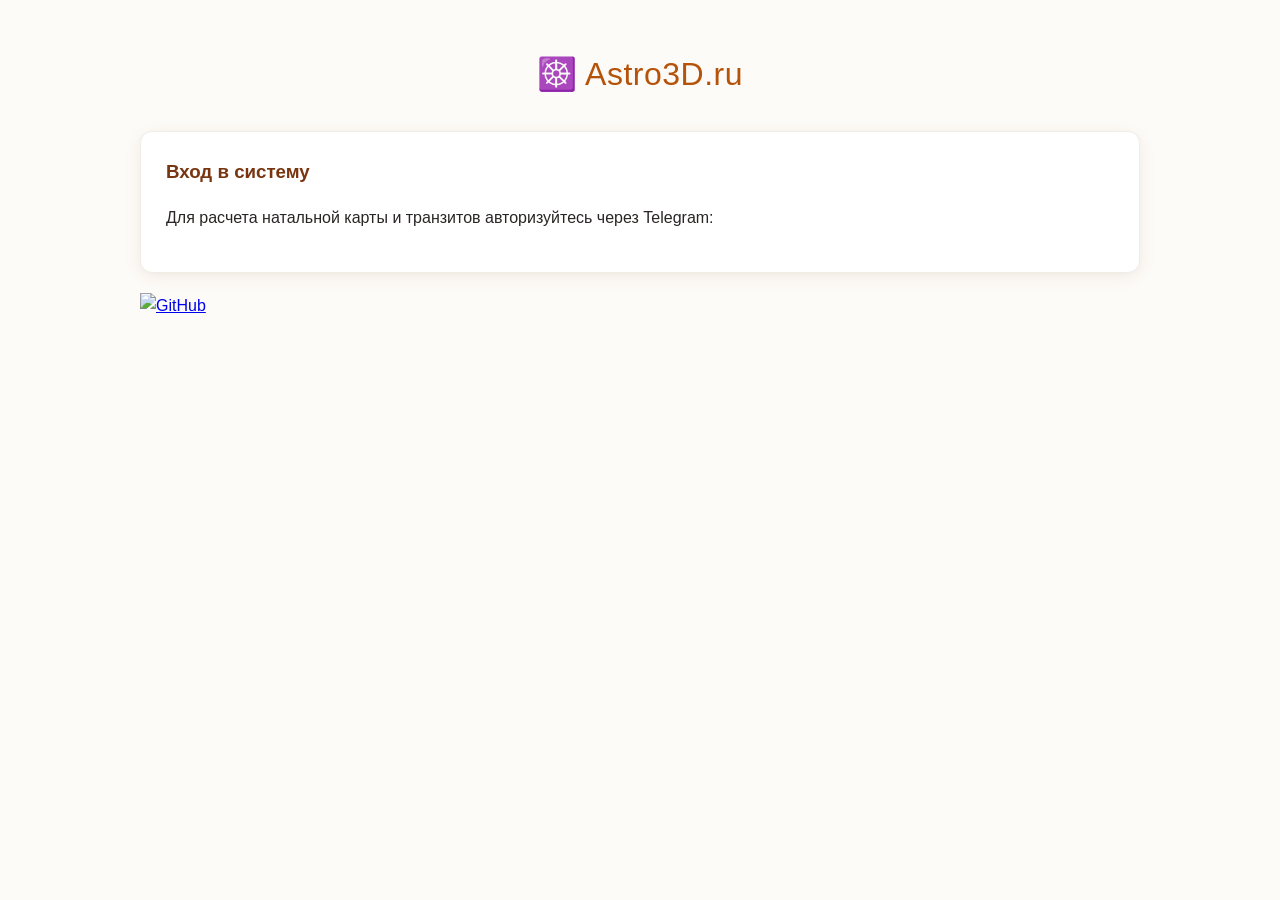
==== commit e39920a4: "index.html" ====
--- a/pb_public/temp.html
+++ b/pb_public/temp.html
@@ -1,98 +1,171 @@
-<!DOCTYPE html>
-<html lang="ru">
-<head>
-    <meta charset="UTF-8">
-    <meta name="viewport" content="width=device-width, initial-scale=1.0">
-    <title>Astro App</title>
-
-    <!-- Объединенные стили -->
-    <style>
+<!DOCTYPE html>
+<html lang="ru">
+
+<head>
+    <meta charset="UTF-8">
+    <meta name="viewport" content="width=device-width, initial-scale=1.0">
+    <title>Astro App</title>
+
+    <!-- Объединенные стили -->
+    <style>
         /* === БЛАГОРОДНАЯ СВЕТЛАЯ И ВОЗДУШНАЯ ПАЛИТРА === */
-        body { 
-            font-family: -apple-system, BlinkMacSystemFont, "Segoe UI", Roboto, sans-serif; 
-            background: #fdfbf7; 
-            color: #292524; 
-            padding: 20px; 
-            line-height: 1.6; 
-        }
-        .container { max-width: 1000px; margin: 0 auto; }
-        h1 { text-align: center; color: #b45309; margin-bottom: 30px; font-weight: 400; letter-spacing: 0.5px; }
-        h3, h4, h5 { margin-top: 0; color: #78350f; }
-        .card { 
-            background: #ffffff; 
-            padding: 25px; 
-            border-radius: 12px; 
-            margin-bottom: 20px; 
-            box-shadow: 0 4px 20px -2px rgba(120,53,15,0.08), 0 2px 8px -1px rgba(0,0,0,0.04); 
-            border: 1px solid #f1ece4; 
-        }
-        .section-card { 
-            background: #fbf9f4; 
-            padding: 15px 20px; 
-            border-radius: 12px; 
-            border: 1px solid #eae2d5; 
-            margin-bottom: 20px; 
-            cursor: pointer; 
-        }
-        .section-card[open] { padding-bottom: 25px; cursor: default; background: #ffffff; }
-        summary { font-weight: bold; color: #c2410c; outline: none; font-size: 16px; padding: 5px 0; }
-        .hidden { display: none !important; }
-        .form-grid { 
-            display: grid; 
-            grid-template-columns: repeat(auto-fit, minmax(210px, 1fr)); 
-            gap: 15px; 
-            margin-top: 15px; 
-        }
-        .form-group { display: flex; flex-direction: column; }
-        label { margin-bottom: 6px; color: #b45309; font-size: 14px; font-weight: 500; }
-        input, select { 
-            background: #fdfbf7; 
-            border: 1px solid #cbd5e1; 
-            color: #1e293b; 
-            padding: 10px; 
-            border-radius: 6px; 
-            font-size: 14px; 
-            outline: none; 
-            width: 100%; 
+        body {
+            font-family: -apple-system, BlinkMacSystemFont, "Segoe UI", Roboto, sans-serif;
+            background: #fdfbf7;
+            color: #292524;
+            padding: 20px;
+            line-height: 1.6;
+        }
+
+        .container {
+            max-width: 1000px;
+            margin: 0 auto;
+        }
+
+        h1 {
+            text-align: center;
+            color: #b45309;
+            margin-bottom: 30px;
+            font-weight: 400;
+            letter-spacing: 0.5px;
+        }
+
+        h3,
+        h4,
+        h5 {
+            margin-top: 0;
+            color: #78350f;
+        }
+
+        .card {
+            background: #ffffff;
+            padding: 25px;
+            border-radius: 12px;
+            margin-bottom: 20px;
+            box-shadow: 0 4px 20px -2px rgba(120, 53, 15, 0.08), 0 2px 8px -1px rgba(0, 0, 0, 0.04);
+            border: 1px solid #f1ece4;
+        }
+
+        .section-card {
+            background: #fbf9f4;
+            padding: 15px 20px;
+            border-radius: 12px;
+            border: 1px solid #eae2d5;
+            margin-bottom: 20px;
+            cursor: pointer;
+        }
+
+        .section-card[open] {
+            padding-bottom: 25px;
+            cursor: default;
+            background: #ffffff;
+        }
+
+        summary {
+            font-weight: bold;
+            color: #c2410c;
+            outline: none;
+            font-size: 16px;
+            padding: 5px 0;
+        }
+
+        .hidden {
+            display: none !important;
+        }
+
+        .form-grid {
+            display: grid;
+            grid-template-columns: repeat(auto-fit, minmax(210px, 1fr));
+            gap: 15px;
+            margin-top: 15px;
+        }
+
+        .form-group {
+            display: flex;
+            flex-direction: column;
+        }
+
+        label {
+            margin-bottom: 6px;
+            color: #b45309;
+            font-size: 14px;
+            font-weight: 500;
+        }
+
+        input,
+        select {
+            background: #fdfbf7;
+            border: 1px solid #cbd5e1;
+            color: #1e293b;
+            padding: 10px;
+            border-radius: 6px;
+            font-size: 14px;
+            outline: none;
+            width: 100%;
             box-sizing: border-box;
         }
-        input:focus, select:focus { border-color: #ea580c; box-shadow: 0 0 0 3px rgba(234,88,12,0.1); }
-        .btn-group { display: flex; flex-wrap: wrap; gap: 12px; margin-top: 15px; }
-        .btn { 
-            background: #ea580c; 
-            color: #ffffff; 
-            border: none; 
-            padding: 11px 20px; 
-            border-radius: 6px; 
-            cursor: pointer; 
-            font-weight: 600; 
-            font-size: 14px; 
-            box-shadow: 0 2px 4px rgba(234,88,12,0.2);
-        }
-        .btn:hover { background: #c2410c; }
-        .btn-success { 
-            background: #16a34a; 
-            color: #ffffff; 
-            border: none; 
-            padding: 11px 20px; 
-            border-radius: 6px; 
-            cursor: pointer; 
-            font-weight: 600; 
-            font-size: 14px; 
-            box-shadow: 0 2px 4px rgba(22,163,74,0.2);
-        }
-        .btn-success:hover { background: #15803d; }
-        .btn-danger { 
-            background: #fff5f5; 
-            color: #e11d48; 
-            border: 1px solid #fca5a5; 
-            padding: 6px 12px; 
-            border-radius: 6px; 
-            cursor: pointer; 
-            font-size: 13px; 
+
+        input:focus,
+        select:focus {
+            border-color: #ea580c;
+            box-shadow: 0 0 0 3px rgba(234, 88, 12, 0.1);
+        }
+
+        .btn-group {
+            display: flex;
+            flex-wrap: wrap;
+            gap: 12px;
+            margin-top: 15px;
+        }
+
+        .btn {
+            background: #ea580c;
+            color: #ffffff;
+            border: none;
+            padding: 11px 20px;
+            border-radius: 6px;
+            cursor: pointer;
+            font-weight: 600;
+            font-size: 14px;
+            box-shadow: 0 2px 4px rgba(234, 88, 12, 0.2);
+        }
+
+        .btn:hover {
+            background: #c2410c;
+        }
+
+        .btn-success {
+            background: #16a34a;
+            color: #ffffff;
+            border: none;
+            padding: 11px 20px;
+            border-radius: 6px;
+            cursor: pointer;
+            font-weight: 600;
+            font-size: 14px;
+            box-shadow: 0 2px 4px rgba(22, 163, 74, 0.2);
+        }
+
+        .btn-success:hover {
+            background: #15803d;
+        }
+
+        .btn-danger {
+            background: #fff5f5;
+            color: #e11d48;
+            border: 1px solid #fca5a5;
+            padding: 6px 12px;
+            border-radius: 6px;
+            cursor: pointer;
+            font-size: 13px;
             font-weight: 500;
         }
-        .btn-danger:hover { background: #ffe4e6; border-color: #f43f5e; }
+
+        .btn-danger:hover {
+            background: #ffe4e6;
+            border-color: #f43f5e;
+        }
+
         .btn-secondary {
             background: #e2e8f0;
             color: #1e293b;
@@ -103,31 +176,68 @@
             font-weight: 600;
             font-size: 14px;
         }
-        .btn-secondary:hover { background: #cbd5e1; }
-        .btn-ai-natal { background: #7c2d12; color: white; }
-        .btn-ai-natal:hover { background: #9a3412; }
-        .btn-ai-transit { background: #9a3412; color: white; }
-        .btn-ai-transit:hover { background: #ea580c; }
-        .btn-ai-full { background: #047857; color: white; }
-        .btn-ai-full:hover { background: #065f46; }
-        .user-info { background: #f1ece4; padding: 12px 20px; border-radius: 8px; margin-bottom: 25px; font-size: 15px; border-left: 4px solid #ea580c; color: #44403c; }
-        pre, textarea { 
-            background: #f8f6f0 !important; 
-            color: #0f172a !important; 
-            font-family: monospace; 
-            border: 1px solid #cbd5e1 !important; 
-            min-height: 250px; 
-            height: auto; 
-        }
+
+        .btn-secondary:hover {
+            background: #cbd5e1;
+        }
+
+        .btn-ai-natal {
+            background: #7c2d12;
+            color: white;
+        }
+
+        .btn-ai-natal:hover {
+            background: #9a3412;
+        }
+
+        .btn-ai-transit {
+            background: #9a3412;
+            color: white;
+        }
+
+        .btn-ai-transit:hover {
+            background: #ea580c;
+        }
+
+        .btn-ai-full {
+            background: #047857;
+            color: white;
+        }
+
+        .btn-ai-full:hover {
+            background: #065f46;
+        }
+
+        .user-info {
+            background: #f1ece4;
+            padding: 12px 20px;
+            border-radius: 8px;
+            margin-bottom: 25px;
+            font-size: 15px;
+            border-left: 4px solid #ea580c;
+            color: #44403c;
+        }
+
+        pre,
+        textarea {
+            background: #f8f6f0 !important;
+            color: #0f172a !important;
+            font-family: monospace;
+            border: 1px solid #cbd5e1 !important;
+            min-height: 250px;
+            height: auto;
+        }
+
         .active-radix-card {
-            padding: 12px 20px; 
-            background: #fffbeb; 
+            padding: 12px 20px;
+            background: #fffbeb;
             border: 1px solid #fef3c7;
-            border-left: 4px solid #d97706; 
-            margin-top: -10px; 
+            border-left: 4px solid #d97706;
+            margin-top: -10px;
             margin-bottom: 20px;
             border-radius: 0 8px 8px 0;
         }
+
         table {
             width: 100%;
             border-collapse: collapse;
@@ -138,25 +248,65 @@
             overflow: hidden;
             border: 1px solid #e2e8f0;
         }
+
         th {
-            background: #f1ece4 !important; 
+            background: #f1ece4 !important;
             color: #78350f !important;
             padding: 10px 12px;
             font-weight: 600;
             border-bottom: 2px solid #e2e8f0;
         }
+
         td {
             padding: 10px 12px;
             border-bottom: 1px solid #f1ece4;
             color: #334155;
         }
-        tr:hover { background: #fbfbf9; }
-        .row-selected { background: #fffbeb !important; border-left: 3px solid #d97706; }
-        .text-report { background: #faf9f5; border-left: 4px solid #ea580c; padding: 25px; border-radius: 0 8px 8px 0; color: #1e293b; border-top: 1px solid #f1ece4; border-right: 1px solid #f1ece4; border-bottom: 1px solid #f1ece4; }
-        .report-title { color: #9a3412; font-size: 18px; margin-bottom: 15px; border-bottom: 1px solid #eae2d5; padding-bottom: 8px; font-weight: 600; }
-        .report-list { padding-left: 20px; margin: 0; }
-        .report-list li { margin-bottom: 10px; color: #334155; }
-        .retro-label { color: #ea580c; font-weight: bold; font-size: 12px; }
+
+        tr:hover {
+            background: #fbfbf9;
+        }
+
+        .row-selected {
+            background: #fffbeb !important;
+            border-left: 3px solid #d97706;
+        }
+
+        .text-report {
+            background: #faf9f5;
+            border-left: 4px solid #ea580c;
+            padding: 25px;
+            border-radius: 0 8px 8px 0;
+            color: #1e293b;
+            border-top: 1px solid #f1ece4;
+            border-right: 1px solid #f1ece4;
+            border-bottom: 1px solid #f1ece4;
+        }
+
+        .report-title {
+            color: #9a3412;
+            font-size: 18px;
+            margin-bottom: 15px;
+            border-bottom: 1px solid #eae2d5;
+            padding-bottom: 8px;
+            font-weight: 600;
+        }
+
+        .report-list {
+            padding-left: 20px;
+            margin: 0;
+        }
+
+        .report-list li {
+            margin-bottom: 10px;
+            color: #334155;
+        }
+
+        .retro-label {
+            color: #ea580c;
+            font-weight: bold;
+            font-size: 12px;
+        }
 
         /* Дополнительные стили для переключателей и фильтров */
         .filter-group {
@@ -166,17 +316,21 @@
             margin: 15px 0;
             align-items: end;
         }
+
         .filter-group .form-group {
             min-width: 140px;
         }
+
         .filter-group label {
             font-size: 13px;
         }
+
         .inline-radio {
             display: flex;
             gap: 15px;
             align-items: center;
         }
+
         .inline-radio label {
             font-weight: normal;
             color: #292524;
@@ -184,10 +338,12 @@
             align-items: center;
             gap: 4px;
         }
+
         .inline-radio input[type="radio"] {
             width: auto;
             margin-right: 4px;
         }
+
         .file-preview {
             display: flex;
             align-items: center;
@@ -198,468 +354,479 @@
             border: 1px solid #e2e8f0;
             margin-top: 6px;
         }
+
         .file-preview a {
             color: #ea580c;
             text-decoration: underline;
             word-break: break-all;
         }
+
         .file-preview .btn-danger {
             padding: 2px 10px;
             font-size: 12px;
         }
+
         .todo-form-title {
             margin-top: 0;
             color: #16a34a;
             transition: all 0.2s;
         }
-    </style>
-</head>
-<body>
-<div class="container">
-    <h1>
-        <a href="https://astro3d.ru/" target="_blank" rel="noopener noreferrer" style="text-decoration: none; color: inherit; cursor: pointer;">
-         ☸️ Astro3D.ru
-        </a>
-    </h1>
-    <!-- БЛОК АВТОРИЗАЦИИ -->
-    <div id="auth-block" class="card">
-        <h3>Вход в систему</h3>
-        <p>Для расчета натальной карты и транзитов авторизуйтесь через Telegram:</p>
-        <script async src="https://telegram.org/js/telegram-widget.js" 
-            data-telegram-login="astro3dAI_bot" 
-            data-size="large" 
-            data-onauth="onTelegramAuth(user)" 
-
-            data-request-access="write"></script>
-    </div>
-
-    <!-- КЛИЕНТСКАЯ ПАНЕЛЬ -->
-    <div id="app-block" class="card hidden">
-        <div class="user-info">
-            Привет, <span id="user-name">Гость</span>!
-            <button onclick="logout()" class="btn-danger">Выйти</button>
-        </div>
-
-        <!-- 1. НАСТРОЙКИ -->
-        <details class="section-card">
-            <summary>🛠️ Настройки профиля (Нажмите, чтобы открыть)</summary>
-            <div class="form-grid">
-                <div class="form-group"><label>Город:</label><input type="text" id="set-city"></div>
-                <div class="form-group"><label>Широта:</label><input type="number" id="set-lat" step="0.001"></div>
-                <div class="form-group"><label>Долгота:</label><input type="number" id="set-lon" step="0.001"></div>
-                <div class="form-group"><label>Таймзона:</label><input type="text" id="set-tz"></div>
-                <div class="form-group">
-                    <label>Система домов:</label>
-                    <select id="set-houses">
-                        <option value="P">Placidus (Плацидус)</option>
-                        <option value="K">Koch (Кох)</option>
-                        <option value="E">Equal (Равнодомная)</option>
-                    </select>
-                </div>
-            </div>
-            <div class="form-group" style="margin-top: 15px;">
-                <label>⚙️ Дополнительные параметры (JSON):</label>
-                <textarea id="settings-raw" placeholder="{ ... }"></textarea>
-            </div>
-            <button onclick="saveSettings()" class="btn" style="margin-top:10px;">Сохранить настройки</button>
-        </details>
-
-        <!-- Список задач (переработан) -->
-        <details class="section-card" style="border-color: #16a34a;">
-            <summary style="color:#16a34a;">✅ Мои задачи (Todo) и записи (Note)</summary>
-            
-            <!-- Форма добавления/редактирования -->
-            <div id="todo-form-container" style="margin-bottom: 20px; padding: 15px; background: #f8f9fa; border-radius: 8px; border: 1px solid #e2e8f0;">
-                <h4 id="todo-form-title" class="todo-form-title">➕ Добавить новую задачу</h4>
-                <div class="form-grid">
-                    <!-- Переключатель "Задача / Запись" -->
-                    <div class="form-group" style="grid-column: span 2;">
-                        <label>Тип:</label>
-                        <div class="inline-radio">
-                            <label><input type="radio" name="todo-type" value="task" checked> Задача</label>
-                            <label><input type="radio" name="todo-type" value="note"> Запись (Note)</label>
-                        </div>
-                    </div>
-                    <div class="form-group" style="grid-column: span 2;">
-                        <label>Заголовок:</label>
-                        <input type="text" id="new-todo-title" placeholder="Что нужно сделать?">
-                    </div>
-                    <div class="form-group" style="grid-column: span 2;">
-                        <label>Описание:</label>
-                        <textarea id="new-todo-description" placeholder="Подробности..." style="min-height: 80px;"></textarea>
-                    </div>
-                    <div class="form-group">
-                        <label>Приоритет:</label>
-                        <select id="new-todo-priority">
-                            <option value="note">Note</option>
-                            <option value="low">Low</option>
-                            <option value="medium" selected>Medium</option>
-                            <option value="high">High</option>
-                        </select>
-                    </div>
-                    <div class="form-group">
-                        <label>Срок:</label>
-                        <input type="date" id="new-todo-date">
-                    </div>
-                    <div class="form-group" style="grid-column: span 2;">
-                        <label>Статус:</label>
-                        <select id="new-todo-status">
-                            <option value="todo">Todo</option>
-                            <option value="in_progress">In Progress</option>
-                            <option value="review">Review</option>
-                            <option value="completed">Completed</option>
-                        </select>
-                    </div>
-                    <div class="form-group" style="grid-column: span 2;">
-                        <label>Вложение (файл):</label>
-                        <input type="file" id="new-todo-attachment">
-                        <div id="todo-attachment-preview" style="margin-top:6px;"></div>
-                    </div>
-                </div>
-                <div style="display: flex; gap: 12px; margin-top:15px;">
-                    <button onclick="handleAddTodo()" id="todo-submit-btn" class="btn" style="background:#16a34a;">Добавить</button>
-                    <button onclick="cancelEditTodo()" id="todo-cancel-btn" class="btn-secondary hidden">Отмена</button>
-                </div>
-            </div>
-
-            <!-- Фильтры -->
-<div class="filter-group">
-    <div class="form-group">
-        <label>Статус:</label>
-        <select id="filter-status">
-            <option value="all">Все</option>
-            <option value="todo">Todo</option>
-            <option value="in_progress">In Progress</option>
-            <option value="review">Review</option>
-            <option value="completed">Completed</option>
-        </select>
-    </div>
-    <div class="form-group">
-        <label>Приоритет:</label>
-        <select id="filter-priority">
-            <option value="all">Все</option>
-            <option value="note">Note</option>
-            <option value="low">Low</option>
-            <option value="medium">Medium</option>
-            <option value="high">High</option>
-        </select>
-    </div>
-</div>
-            <div id="todo-list-container" style="margin-top:10px;">
-                <p>Загрузка задач...</p>
-            </div>
-        </details>
-
-        <!-- 1.2 БАЗА ГОРОСКОПОВ -->
-        <details class="section-card" style="border-color: #ea580c;" id="horoscopes-details">
-            <summary style="color:#ea580c;">📂 Ваша база гороскопов (Нажмите, чтобы открыть)</summary>
-            <p style="font-size:13px; color:#64748b; margin-top:10px;">Выберите карту из списка ниже, чтобы построить к ней транзит неба, или удалите ненужные:</p>
-            <div id="horoscopes-list-container" style="margin-top:10px;">
-                <p>Загрузка архива карт...</p>
-            </div>
-        </details>
-
-        <div class="active-radix-card">
-            <span><b>Выбранная карта радикса для транзитов:</b></span>
-            <span id="selected-natal-name" style="color:#b45309; font-weight:bold; margin-left:5px;">Загрузка архива...</span>
-        </div>
-
-        <!-- 2. АСТРОЛОГИЧЕСКИЕ РАСЧЕТЫ -->
-        <div class="card">
-            <h3>🔮 Создать новый расчет (Радикс)</h3>
-            <div class="form-grid">
-                <div class="form-group"><label>Название расчета (Title):</label><input type="text" id="calc-title" placeholder="Если пусто — будет дата/время"></div>
-                <div class="form-group"><label>Дата и время события (UTC):</label><input type="datetime-local" id="birth-date"></div>
-                <div class="form-group"><label>Расчетная Широта:</label><input type="number" id="geo-lat" value="51.73" step="0.01"></div>
-                <div class="form-group"><label>Расчетная Долгота:</label><input type="number" id="geo-lon" value="55.10" step="0.01"></div>
-            </div>
-            <div class="btn-group">
-                <button onclick="calculateNatal()" class="btn">Рассчитать Натал</button>
-                <button onclick="calculateTransit()" class="btn-success">Показать Transit на сейчас</button>
-            </div>
-        </div>
-
-        <div class="card" style="border-color: #ea580c; background: #fffdfa;">
-            <h3 style="color:#9a3412;">🤖 Интерпретация от астропсихолога-ИИ</h3>
-            <p style="font-size:13px; color:#b45309; margin-top:-5px;">Запустите анализ выбранной карты через нейросеть:</p>
-            <div class="btn-group">
-                <button onclick="interpretAi('natal')" class="btn btn-ai-natal">1. Разбор Натала 📜</button>
-                <button onclick="interpretAi('transit')" class="btn btn-ai-transit">2. Обстановка на небе ☁️</button>
-                <button onclick="interpretAi('full')" class="btn btn-ai-full">3. Совмещение (Транзит в домах Натала) ⚡</button>
-            </div>
-        </div>
-
-        <!-- 4. ТЕКСТОВЫЙ РЕЗУЛЬТАТ -->
-        <div class="card" style="margin-top:20px;">
-            <h3>📊 Астрологический отчет</h3>
-            <div id="text-output" class="text-report">Нажмите кнопку для запуска расчета...</div>
-        </div>
-
-        <details class="section-card" style="margin-top:20px;">
-            <summary>💻 JSON ответ (Для разработчиков)</summary>
-            <pre id="json-output">Здесь появится technical log...</pre>
-        </details>
-    </div>
-</div>
-    <p>
-        <a href="https://github.com/damirmur/astro-site" target="_blank">
-            <img src="https://github.githubassets.com/images/modules/logos_page/GitHub-Mark.png" alt="GitHub" width="30" height="30">
-        </a>
-    </p>
-
-
-
-
-
-    <script src="constants.js"></script>
-    <script src="api.js"></script>
-    <script src="elements.js"></script>
-    <script src="ui.js"></script>
-    <script src="app.js"></script>
-
-    <!-- Скрипты -->
-    <script>
-        // constants.js
-    const ZODIAC_SIGNS = [
-        "Овен ♈", "Телец ♉", "Близнецы ♊", "Рак ♋", "Лев ♌", "Дева ♍",
-        "Весы ♎", "Скорпион ♏", "Стрелец ♐", "Козерог ♑", "Водолей ♒", "Рыбы ♓"
-    ];
-    const PLANET_NAMES = {
-        0: "Солнце ☀️", 1: "Луна 🌙", 2: "Меркурий ☿", 3: "Венера ♀", 4: "Марс ♂",
-        5: "Юпитер ♃", 6: "Сатурн ♄", 7: "Уран ♅", 8: "Нептун ♆", 9: "Плутон ♇",
-        10: "Раху ☊", 12: "Лилит ⚓"
-    };
-    const ASPECT_NAMES = {
-        0: "Соединение ☌", 72: "Квинтиль ▰", 90: "Квадрат ▢", 120: "Трин △", 180: "Оппозиция ☍"
-    };
-    const ZODIAC_PROPERTIES = [
-        { element: "Огонь 🔥", cross: "Кардинальный" },
-        { element: "Земля ⛰️", cross: "Фиксированный" },
-        { element: "Воздух 💨", cross: "Мутабельный" },
-        { element: "Вода 💧", cross: "Кардинальный" },
-        { element: "Огонь 🔥", cross: "Фиксированный" },
-        { element: "Земля ⛰️", cross: "Мутабельный" },
-        { element: "Воздух 💨", cross: "Кардинальный" },
-        { element: "Вода 💧", cross: "Фиксированный" },
-        { element: "Огонь 🔥", cross: "Мутабельный" },
-        { element: "Земля ⛰️", cross: "Кардинальный" },
-        { element: "Воздух 💨", cross: "Фиксированный" },
-        { element: "Вода 💧", cross: "Мутабельный" }
-    ];
-    const BASE_PLANET_WEIGHTS = {
-        0: 2, 1: 2, 2: 1, 3: 1, 4: 1, 5: 1, 6: 1
-    };
-    </script>
-    <script>
-        // api.js
-    const ApiService = {
-        getUrl() {
-            return window.location.origin;
-        },
-        getHeaders() {
-            const token = localStorage.getItem("token");
-            return {
-                'Authorization': token ? `Bearer ${token}` : ''
-            };
-        },
-        async login(provider, userData) {
-            const res = await fetch(`${this.getUrl()}/api/auth`, {
-                method: 'POST',
-                headers: { 'Content-Type': 'application/json' },
-                body: JSON.stringify({ provider, data: userData })
-            });
-            if (!res.ok) throw new Error('Ошибка авторизации на сервере');
-            return res.json();
-        },
-        async getSettings() {
-            const res = await fetch(`${this.getUrl()}/api/astrology/settings`, { headers: this.getHeaders() });
-            if (!res.ok) throw new Error('Не удалось загрузить настройки');
-            return res.json();
-        },
-        async saveSettings(settingsData) {
-            const res = await fetch(`${this.getUrl()}/api/astrology/settings`, {
-                method: 'POST',
-                headers: this.getHeaders(),
-                body: JSON.stringify(settingsData)
-            });
-            if (!res.ok) throw new Error('Ошибка сохранения настроек');
-            return res.json();
-        },
-        // === TODO CRUD (с FormData) ===
-        async getTodoItems() {
-            const url = `${this.getUrl()}/api/todo/items`;
-            const res = await fetch(url, { headers: this.getHeaders() });
-            if (!res.ok) throw new Error('Не удалось загрузить задачи');
-            return res.json();
-        },
-        async createTodoItem(formData) {
-            const url = `${this.getUrl()}/api/todo/items`;
-            const res = await fetch(url, {
-                method: 'POST',
-                headers: this.getHeaders(),
-                body: formData
-            });
-            if (!res.ok) throw new Error('Не удалось создать задачу');
-            return res.json();
-        },
-        async updateTodoItem(id, formData) {
-            const url = `${this.getUrl()}/api/todo/items/${id}`;
-            const res = await fetch(url, {
-                method: 'PUT',
-                headers: this.getHeaders(),
-                body: formData
-            });
-            if (!res.ok) throw new Error('Не удалось обновить задачу');
-            return res.json();
-        },
-        async deleteTodoItem(id) {
-            const url = `${this.getUrl()}/api/todo/items/${id}`;
-            const res = await fetch(url, {
-                method: 'DELETE',
-                headers: this.getHeaders()
-            });
-            if (!res.ok) throw new Error('Не удалось удалить задачу');
-            return true;
-        },
-        // === Horoscopes ===
-        async getHoroscopesList() {
-            const user = JSON.parse(localStorage.getItem("user"));
-            if (!user) return [];
-            const url = `${this.getUrl()}/api/collections/horoscopes/records?filter=(user='${user.id}')&sort=-created`;
-            const res = await fetch(url, { headers: this.getHeaders() });
-            if (!res.ok) throw new Error('Не удалось загрузить базу гороскопов');
-            const data = await res.json();
-            return data.items || [];
-        },
-        async deleteHoroscope(id) {
-            const url = `${this.getUrl()}/api/collections/horoscopes/records/${id}`;
-            const res = await fetch(url, {
-                method: 'DELETE',
-                headers: this.getHeaders()
-            });
-            if (!res.ok) throw new Error('Не удалось удалить запись из базы данных');
-            return true;
-        },
-        async getNatalChart(date, lat, lon, title) {
-            const url = `${this.getUrl()}/api/astrology/chart?date=${date}&lat=${lat}&lon=${lon}&title=${encodeURIComponent(title)}`;
-            const res = await fetch(url, { headers: this.getHeaders() });
-            if (!res.ok) throw new Error('Ошибка вычисления натальной карты');
-            return res.json();
-        },
-        async getTransitChart(natalId = "") {
-            let url = `${this.getUrl()}/api/astrology/transit`;
-            if (natalId) url += `?natal_id=${natalId}`;
-            const res = await fetch(url, { headers: this.getHeaders() });
-            if (!res.ok) {
-                const errData = await res.json();
-                throw new Error(errData.message || 'Ошибка вычисления транзитов');
+    </style>
+</head>
+
+<body>
+    <div class="container">
+        <h1>
+            <a href="https://astro3d.ru/" target="_blank" rel="noopener noreferrer"
+                style="text-decoration: none; color: inherit; cursor: pointer;">
+                ☸️ Astro3D.ru
+            </a>
+        </h1>
+        <!-- БЛОК АВТОРИЗАЦИИ -->
+        <div id="auth-block" class="card">
+            <h3>Вход в систему</h3>
+            <p>Для расчета натальной карты и транзитов авторизуйтесь через Telegram:</p>
+            <script async src="https://telegram.org/js/telegram-widget.js" data-telegram-login="astro3dAI_bot"
+                data-size="large" data-onauth="onTelegramAuth(user)" data-request-access="write"></script>
+        </div>
+
+        <!-- КЛИЕНТСКАЯ ПАНЕЛЬ -->
+        <div id="app-block" class="card hidden">
+            <div class="user-info">
+                Привет, <span id="user-name">Гость</span>!
+                <button onclick="logout()" class="btn-danger">Выйти</button>
+            </div>
+
+            <!-- 1. НАСТРОЙКИ -->
+            <details class="section-card">
+                <summary>🛠️ Настройки профиля (Нажмите, чтобы открыть)</summary>
+                <div class="form-grid">
+                    <div class="form-group"><label>Город:</label><input type="text" id="set-city"></div>
+                    <div class="form-group"><label>Широта:</label><input type="number" id="set-lat" step="0.001"></div>
+                    <div class="form-group"><label>Долгота:</label><input type="number" id="set-lon" step="0.001"></div>
+                    <div class="form-group"><label>Таймзона:</label><input type="text" id="set-tz"></div>
+                    <div class="form-group">
+                        <label>Система домов:</label>
+                        <select id="set-houses">
+                            <option value="P">Placidus (Плацидус)</option>
+                            <option value="K">Koch (Кох)</option>
+                            <option value="E">Equal (Равнодомная)</option>
+                        </select>
+                    </div>
+                </div>
+                <div class="form-group" style="margin-top: 15px;">
+                    <label>⚙️ Дополнительные параметры (JSON):</label>
+                    <textarea id="settings-raw" placeholder="{ ... }"></textarea>
+                </div>
+                <button onclick="saveSettings()" class="btn" style="margin-top:10px;">Сохранить настройки</button>
+            </details>
+
+            <!-- Список задач (переработан) -->
+            <details class="section-card" style="border-color: #16a34a;">
+                <summary style="color:#16a34a;">✅ Мои задачи (Todo) и записи (Note)</summary>
+
+                <!-- Форма добавления/редактирования -->
+                <div id="todo-form-container"
+                    style="margin-bottom: 20px; padding: 15px; background: #f8f9fa; border-radius: 8px; border: 1px solid #e2e8f0;">
+                    <h4 id="todo-form-title" class="todo-form-title">➕ Добавить новую задачу</h4>
+                    <div class="form-grid">
+                        <!-- Переключатель "Задача / Запись" -->
+                        <div class="form-group" style="grid-column: span 2;">
+                            <label>Тип:</label>
+                            <div class="inline-radio">
+                                <label><input type="radio" name="todo-type" value="task" checked> Задача</label>
+                                <label><input type="radio" name="todo-type" value="note"> Запись (Note)</label>
+                            </div>
+                        </div>
+                        <div class="form-group" style="grid-column: span 2;">
+                            <label>Заголовок:</label>
+                            <input type="text" id="new-todo-title" placeholder="Что нужно сделать?">
+                        </div>
+                        <div class="form-group" style="grid-column: span 2;">
+                            <label>Описание:</label>
+                            <textarea id="new-todo-description" placeholder="Подробности..."
+                                style="min-height: 80px;"></textarea>
+                        </div>
+                        <div class="form-group">
+                            <label>Приоритет:</label>
+                            <select id="new-todo-priority">
+                                <option value="note">Note</option>
+                                <option value="low">Low</option>
+                                <option value="medium" selected>Medium</option>
+                                <option value="high">High</option>
+                            </select>
+                        </div>
+                        <div class="form-group">
+                            <label>Срок:</label>
+                            <input type="date" id="new-todo-date">
+                        </div>
+                        <div class="form-group" style="grid-column: span 2;">
+                            <label>Статус:</label>
+                            <select id="new-todo-status">
+                                <option value="todo">Todo</option>
+                                <option value="in_progress">In Progress</option>
+                                <option value="review">Review</option>
+                                <option value="completed">Completed</option>
+                            </select>
+                        </div>
+                        <div class="form-group" style="grid-column: span 2;">
+                            <label>Вложение (файл):</label>
+                            <input type="file" id="new-todo-attachment">
+                            <div id="todo-attachment-preview" style="margin-top:6px;"></div>
+                        </div>
+                    </div>
+                    <div style="display: flex; gap: 12px; margin-top:15px;">
+                        <button onclick="handleAddTodo()" id="todo-submit-btn" class="btn"
+                            style="background:#16a34a;">Добавить</button>
+                        <button onclick="cancelEditTodo()" id="todo-cancel-btn"
+                            class="btn-secondary hidden">Отмена</button>
+                    </div>
+                </div>
+
+                <!-- Фильтры -->
+                <div class="filter-group">
+                    <div class="form-group">
+                        <label>Статус:</label>
+                        <select id="filter-status">
+                            <option value="all">Все</option>
+                            <option value="todo">Todo</option>
+                            <option value="in_progress">In Progress</option>
+                            <option value="review">Review</option>
+                            <option value="completed">Completed</option>
+                        </select>
+                    </div>
+                    <div class="form-group">
+                        <label>Приоритет:</label>
+                        <select id="filter-priority">
+                            <option value="all">Все</option>
+                            <option value="note">Note</option>
+                            <option value="low">Low</option>
+                            <option value="medium">Medium</option>
+                            <option value="high">High</option>
+                        </select>
+                    </div>
+                </div>
+                <div id="todo-list-container" style="margin-top:10px;">
+                    <p>Загрузка задач...</p>
+                </div>
+            </details>
+
+            <!-- 1.2 БАЗА ГОРОСКОПОВ -->
+            <details class="section-card" style="border-color: #ea580c;" id="horoscopes-details">
+                <summary style="color:#ea580c;">📂 Ваша база гороскопов (Нажмите, чтобы открыть)</summary>
+                <p style="font-size:13px; color:#64748b; margin-top:10px;">Выберите карту из списка ниже, чтобы
+                    построить к ней транзит неба, или удалите ненужные:</p>
+                <div id="horoscopes-list-container" style="margin-top:10px;">
+                    <p>Загрузка архива карт...</p>
+                </div>
+            </details>
+
+            <div class="active-radix-card">
+                <span><b>Выбранная карта радикса для транзитов:</b></span>
+                <span id="selected-natal-name" style="color:#b45309; font-weight:bold; margin-left:5px;">Загрузка
+                    архива...</span>
+            </div>
+
+            <!-- 2. АСТРОЛОГИЧЕСКИЕ РАСЧЕТЫ -->
+            <div class="card">
+                <h3>🔮 Создать новый расчет (Радикс)</h3>
+                <div class="form-grid">
+                    <div class="form-group"><label>Название расчета (Title):</label><input type="text" id="calc-title"
+                            placeholder="Если пусто — будет дата/время"></div>
+                    <div class="form-group"><label>Дата и время события (UTC):</label><input type="datetime-local"
+                            id="birth-date"></div>
+                    <div class="form-group"><label>Расчетная Широта:</label><input type="number" id="geo-lat"
+                            value="51.73" step="0.01"></div>
+                    <div class="form-group"><label>Расчетная Долгота:</label><input type="number" id="geo-lon"
+                            value="55.10" step="0.01"></div>
+                </div>
+                <div class="btn-group">
+                    <button onclick="calculateNatal()" class="btn">Рассчитать Натал</button>
+                    <button onclick="calculateTransit()" class="btn-success">Показать Transit на сейчас</button>
+                </div>
+            </div>
+
+            <div class="card" style="border-color: #ea580c; background: #fffdfa;">
+                <h3 style="color:#9a3412;">🤖 Интерпретация от астропсихолога-ИИ</h3>
+                <p style="font-size:13px; color:#b45309; margin-top:-5px;">Запустите анализ выбранной карты через
+                    нейросеть:</p>
+                <div class="btn-group">
+                    <button onclick="interpretAi('natal')" class="btn btn-ai-natal">1. Разбор Натала 📜</button>
+                    <button onclick="interpretAi('transit')" class="btn btn-ai-transit">2. Обстановка на небе
+                        ☁️</button>
+                    <button onclick="interpretAi('full')" class="btn btn-ai-full">3. Совмещение (Транзит в домах Натала)
+                        ⚡</button>
+                </div>
+            </div>
+
+            <!-- 4. ТЕКСТОВЫЙ РЕЗУЛЬТАТ -->
+            <div class="card" style="margin-top:20px;">
+                <h3>📊 Астрологический отчет</h3>
+                <div id="text-output" class="text-report">Нажмите кнопку для запуска расчета...</div>
+            </div>
+
+            <details class="section-card" style="margin-top:20px;">
+                <summary>💻 JSON ответ (Для разработчиков)</summary>
+                <pre id="json-output">Здесь появится technical log...</pre>
+            </details>
+        </div>
+        <p>
+            <a href="https://github.com/damirmur/astro-site" target="_blank">
+                <img src="https://github.githubassets.com/images/modules/logos_page/GitHub-Mark.png" alt="GitHub"
+                    width="30" height="30">
+            </a>
+        </p>
+    </div>
+
+    <script src="jszip.min.js"></script>
+
+
+    <!-- Скрипты -->
+    <script>
+        // constants.js
+        const ZODIAC_SIGNS = [
+            "Овен ♈", "Телец ♉", "Близнецы ♊", "Рак ♋", "Лев ♌", "Дева ♍",
+            "Весы ♎", "Скорпион ♏", "Стрелец ♐", "Козерог ♑", "Водолей ♒", "Рыбы ♓"
+        ];
+        const PLANET_NAMES = {
+            0: "Солнце ☀️", 1: "Луна 🌙", 2: "Меркурий ☿", 3: "Венера ♀", 4: "Марс ♂",
+            5: "Юпитер ♃", 6: "Сатурн ♄", 7: "Уран ♅", 8: "Нептун ♆", 9: "Плутон ♇",
+            10: "Раху ☊", 12: "Лилит ⚓"
+        };
+        const ASPECT_NAMES = {
+            0: "Соединение ☌", 72: "Квинтиль ▰", 90: "Квадрат ▢", 120: "Трин △", 180: "Оппозиция ☍"
+        };
+        const ZODIAC_PROPERTIES = [
+            { element: "Огонь 🔥", cross: "Кардинальный" },
+            { element: "Земля ⛰️", cross: "Фиксированный" },
+            { element: "Воздух 💨", cross: "Мутабельный" },
+            { element: "Вода 💧", cross: "Кардинальный" },
+            { element: "Огонь 🔥", cross: "Фиксированный" },
+            { element: "Земля ⛰️", cross: "Мутабельный" },
+            { element: "Воздух 💨", cross: "Кардинальный" },
+            { element: "Вода 💧", cross: "Фиксированный" },
+            { element: "Огонь 🔥", cross: "Мутабельный" },
+            { element: "Земля ⛰️", cross: "Кардинальный" },
+            { element: "Воздух 💨", cross: "Фиксированный" },
+            { element: "Вода 💧", cross: "Мутабельный" }
+        ];
+        const BASE_PLANET_WEIGHTS = {
+            0: 2, 1: 2, 2: 1, 3: 1, 4: 1, 5: 1, 6: 1
+        };
+
+    </script>
+    <script>
+        // api.js
+        const ApiService = {
+            getUrl() {
+                return window.location.origin;
+            },
+            getHeaders() {
+                const token = localStorage.getItem("token");
+                return {
+                    'Authorization': token ? `Bearer ${token}` : ''
+                };
+            },
+            async login(provider, userData) {
+                const res = await fetch(`${this.getUrl()}/api/auth`, {
+                    method: 'POST',
+                    headers: { 'Content-Type': 'application/json' },
+                    body: JSON.stringify({ provider, data: userData })
+                });
+                if (!res.ok) throw new Error('Ошибка авторизации на сервере');
+                return res.json();
+            },
+            async getSettings() {
+                const res = await fetch(`${this.getUrl()}/api/astrology/settings`, { headers: this.getHeaders() });
+                if (!res.ok) throw new Error('Не удалось загрузить настройки');
+                return res.json();
+            },
+            async saveSettings(settingsData) {
+                const res = await fetch(`${this.getUrl()}/api/astrology/settings`, {
+                    method: 'POST',
+                    headers: this.getHeaders(),
+                    body: JSON.stringify(settingsData)
+                });
+                if (!res.ok) throw new Error('Ошибка сохранения настроек');
+                return res.json();
+            },
+            // === TODO CRUD (с FormData) ===
+            async getTodoItems() {
+                const url = `${this.getUrl()}/api/todo/items`;
+                const res = await fetch(url, { headers: this.getHeaders() });
+                if (!res.ok) throw new Error('Не удалось загрузить задачи');
+                return res.json();
+            },
+            async createTodoItem(formData) {
+                const url = `${this.getUrl()}/api/todo/items`;
+                const res = await fetch(url, {
+                    method: 'POST',
+                    headers: this.getHeaders(),
+                    body: formData
+                });
+                if (!res.ok) throw new Error('Не удалось создать задачу');
+                return res.json();
+            },
+            async updateTodoItem(id, formData) {
+                const url = `${this.getUrl()}/api/todo/items/${id}`;
+                const res = await fetch(url, {
+                    method: 'PUT',
+                    headers: this.getHeaders(),
+                    body: formData
+                });
+                if (!res.ok) throw new Error('Не удалось обновить задачу');
+                return res.json();
+            },
+            async deleteTodoItem(id) {
+                const url = `${this.getUrl()}/api/todo/items/${id}`;
+                const res = await fetch(url, {
+                    method: 'DELETE',
+                    headers: this.getHeaders()
+                });
+                if (!res.ok) throw new Error('Не удалось удалить задачу');
+                return true;
+            },
+            // === Horoscopes ===
+            async getHoroscopesList() {
+                const user = JSON.parse(localStorage.getItem("user"));
+                if (!user) return [];
+                const url = `${this.getUrl()}/api/collections/horoscopes/records?filter=(user='${user.id}')&sort=-created`;
+                const res = await fetch(url, { headers: this.getHeaders() });
+                if (!res.ok) throw new Error('Не удалось загрузить базу гороскопов');
+                const data = await res.json();
+                return data.items || [];
+            },
+            async deleteHoroscope(id) {
+                const url = `${this.getUrl()}/api/collections/horoscopes/records/${id}`;
+                const res = await fetch(url, {
+                    method: 'DELETE',
+                    headers: this.getHeaders()
+                });
+                if (!res.ok) throw new Error('Не удалось удалить запись из базы данных');
+                return true;
+            },
+            async getNatalChart(date, lat, lon, title) {
+                const url = `${this.getUrl()}/api/astrology/chart?date=${date}&lat=${lat}&lon=${lon}&title=${encodeURIComponent(title)}`;
+                const res = await fetch(url, { headers: this.getHeaders() });
+                if (!res.ok) throw new Error('Ошибка вычисления натальной карты');
+                return res.json();
+            },
+            async getTransitChart(natalId = "") {
+                let url = `${this.getUrl()}/api/astrology/transit`;
+                if (natalId) url += `?natal_id=${natalId}`;
+                const res = await fetch(url, { headers: this.getHeaders() });
+                if (!res.ok) {
+                    const errData = await res.json();
+                    throw new Error(errData.message || 'Ошибка вычисления транзитов');
+                }
+                return res.json();
+            },
+            async getAiInterpretation(type, natalId) {
+                const res = await fetch(`${this.getUrl()}/api/astrology/interpret`, {
+                    method: 'POST',
+                    headers: this.getHeaders(),
+                    body: JSON.stringify({ type, natal_id: natalId })
+                });
+                if (!res.ok) {
+                    const err = await res.json();
+                    throw new Error(err.message || 'Ошибка вызова нейросети');
+                }
+                return res.json();
             }
-            return res.json();
-        },
-        async getAiInterpretation(type, natalId) {
-            const res = await fetch(`${this.getUrl()}/api/astrology/interpret`, {
-                method: 'POST',
-                headers: this.getHeaders(),
-                body: JSON.stringify({ type, natal_id: natalId })
-            });
-            if (!res.ok) {
-                const err = await res.json();
-                throw new Error(err.message || 'Ошибка вызова нейросети');
+        };
+
+    </script>
+    <script>
+        // elements.js
+        const ElementsService = {
+            getZodiacData(lon) {
+                const idx = Math.floor(lon / 30);
+                const deg = Math.floor(lon % 30);
+                const min = Math.round(((lon % 30) - deg) * 60);
+                return { name: ZODIAC_SIGNS[idx], text: `${deg}° ${min}'` };
+            },
+            calculateScores(planets, aspects) {
+                let elementsScore = { "Огонь 🔥": 0, "Земля ⛰️": 0, "Воздух 💨": 0, "Вода 💧": 0 };
+                let crossesScore = { "Кардинальный": 0, "Фиксированный": 0, "Мутабельный": 0 };
+                let totalScore = 0;
+                let activatedOuterPlanets = [];
+                let moonAspects = new Set();
+                if (aspects && aspects.length > 0) {
+                    aspects.forEach(a => {
+                        if (a.a === 1) moonAspects.add(a.b);
+                        if (a.b === 1) moonAspects.add(a.a);
+                    });
+                }
+                planets.forEach(p => {
+                    let weight = BASE_PLANET_WEIGHTS[p.id] || 0;
+                    if (p.id === 7 || p.id === 8 || p.id === 9) {
+                        if (moonAspects.has(p.id)) {
+                            weight = 1;
+                            const outerNames = { 7: "Уран", 8: "Нептун", 9: "Плутон" };
+                            activatedOuterPlanets.push(outerNames[p.id]);
+                        }
+                    }
+                    if (weight > 0) {
+                        const signIdx = Math.floor(p.lon / 30);
+                        const props = ZODIAC_PROPERTIES[signIdx];
+                        if (props) {
+                            elementsScore[props.element] += weight;
+                            crossesScore[props.cross] += weight;
+                            totalScore += weight;
+                        }
+                    }
+                });
+                return { elementsScore, crossesScore, totalScore, activatedOuterPlanets };
             }
-            return res.json();
-        }
-    };
-    </script>
-    <script>
-        // elements.js
-    const ElementsService = {
-        getZodiacData(lon) {
-            const idx = Math.floor(lon / 30);
-            const deg = Math.floor(lon % 30);
-            const min = Math.round(((lon % 30) - deg) * 60);
-            return { name: ZODIAC_SIGNS[idx], text: `${deg}° ${min}'` };
-        },
-        calculateScores(planets, aspects) {
-            let elementsScore = { "Огонь 🔥": 0, "Земля ⛰️": 0, "Воздух 💨": 0, "Вода 💧": 0 };
-            let crossesScore = { "Кардинальный": 0, "Фиксированный": 0, "Мутабельный": 0 };
-            let totalScore = 0;
-            let activatedOuterPlanets = [];
-            let moonAspects = new Set();
-            if (aspects && aspects.length > 0) {
-                aspects.forEach(a => {
-                    if (a.a === 1) moonAspects.add(a.b);
-                    if (a.b === 1) moonAspects.add(a.a);
-                });
-            }
-            planets.forEach(p => {
-                let weight = BASE_PLANET_WEIGHTS[p.id] || 0;
-                if (p.id === 7 || p.id === 8 || p.id === 9) {
-                    if (moonAspects.has(p.id)) {
-                        weight = 1;
-                        const outerNames = { 7: "Уран", 8: "Нептун", 9: "Плутон" };
-                        activatedOuterPlanets.push(outerNames[p.id]);
-                    }
-                }
-                if (weight > 0) {
-                    const signIdx = Math.floor(p.lon / 30);
-                    const props = ZODIAC_PROPERTIES[signIdx];
-                    if (props) {
-                        elementsScore[props.element] += weight;
-                        crossesScore[props.cross] += weight;
-                        totalScore += weight;
-                    }
-                }
-            });
-            return { elementsScore, crossesScore, totalScore, activatedOuterPlanets };
-        }
-    };
-    </script>
-    <script>
-        // ui.js
-    const UiService = {
-        // ---- старые методы для астрологии ----
-        renderUserPanel(user) {
-            document.getElementById("auth-block").classList.add("hidden");
-            document.getElementById("app-block").classList.remove("hidden");
-            document.getElementById("user-name").innerText = user.name || user.username;
-        },
-
-        renderSettingsForm(data, remainderJson) {
-            document.getElementById("set-city").value = data.city || "";
-            document.getElementById("set-lat").value = data.latitude || "";
-            document.getElementById("set-lon").value = data.longitude || "";
-            document.getElementById("set-tz").value = data.tz || "";
-            document.getElementById("set-houses").value = data.houses || "P";
-            document.getElementById("settings-raw").value = JSON.stringify(remainderJson, null, 2);
-            if (data.latitude && data.longitude) {
-                document.getElementById("geo-lat").value = data.latitude;
-                document.getElementById("geo-lon").value = data.longitude;
-            }
-        },
-
-        renderHoroscopesList(items, selectedId) {
-            const container = document.getElementById("horoscopes-list-container");
-            if (!items || items.length === 0) {
-                container.innerHTML = `<p style="color:#94a3b8; font-style:italic;">В вашей базе пока нет сохраненных карт. Создайте первый расчет ниже.</p>`;
-                return;
-            }
-
-            let html = `<table>
+        };
+
+    </script>
+    <script>
+        // ui.js
+        const UiService = {
+            // ---- старые методы для астрологии ----
+            renderUserPanel(user) {
+                document.getElementById("auth-block").classList.add("hidden");
+                document.getElementById("app-block").classList.remove("hidden");
+                document.getElementById("user-name").innerText = user.name || user.username;
+            },
+
+            renderSettingsForm(data, remainderJson) {
+                document.getElementById("set-city").value = data.city || "";
+                document.getElementById("set-lat").value = data.latitude || "";
+                document.getElementById("set-lon").value = data.longitude || "";
+                document.getElementById("set-tz").value = data.tz || "";
+                document.getElementById("set-houses").value = data.houses || "P";
+                document.getElementById("settings-raw").value = JSON.stringify(remainderJson, null, 2);
+                if (data.latitude && data.longitude) {
+                    document.getElementById("geo-lat").value = data.latitude;
+                    document.getElementById("geo-lon").value = data.longitude;
+                }
+            },
+
+            renderHoroscopesList(items, selectedId) {
+                const container = document.getElementById("horoscopes-list-container");
+                if (!items || items.length === 0) {
+                    container.innerHTML = `<p style="color:#94a3b8; font-style:italic;">В вашей базе пока нет сохраненных карт. Создайте первый расчет ниже.</p>`;
+                    return;
+                }
+
+                let html = `<table>
                 <tr>
                     <th>Название (Title)</th>
                     <th>Дата события (UTC)</th>
                     <th style="text-align:center; width:190px;">Действия</th>
                 </tr>`;
 
-            items.forEach(item => {
-                const isSelected = item.id === selectedId;
-                const rowClass = isSelected ? `class="row-selected"` : "";
-                const btnText = isSelected ? "🎯 Активна" : "Выбрать";
-                const btnClass = isSelected ? "btn-success" : "btn";
-                const formattedDate = item.event_date ? item.event_date.replace("T", " ").substring(0, 19) : "—";
-                const safeTitle = item.title.replace(/'/g, "\\'");
-
-                html += `<tr ${rowClass}>
+                items.forEach(item => {
+                    const isSelected = item.id === selectedId;
+                    const rowClass = isSelected ? `class="row-selected"` : "";
+                    const btnText = isSelected ? "🎯 Активна" : "Выбрать";
+                    const btnClass = isSelected ? "btn-success" : "btn";
+                    const formattedDate = item.event_date ? item.event_date.replace("T", " ").substring(0, 19) : "—";
+                    const safeTitle = item.title.replace(/'/g, "\\'");
+
+                    html += `<tr ${rowClass}>
                     <td style="padding:10px 12px; font-weight:600;">${item.title}</td>
                     <td style="padding:10px 12px; color:#475569;">${formattedDate}</td>
                     <td style="padding:10px 12px; text-align:center;">
@@ -667,19 +834,19 @@
                         <button onclick="deleteNatalCard('${item.id}', '${safeTitle}')" class="btn-danger" style="padding:4px 10px; font-size:12px; margin-left:5px; cursor:pointer;">Удалить</button>
                     </td>
                 </tr>`;
-            });
-            html += `</table>`;
-            container.innerHTML = html;
-        },
-
-        renderRawJson(data) {
-            document.getElementById("json-output").innerText = JSON.stringify(data, null, 2);
-        },
-
-        renderNatalReport(title, data, scoresData) {
-            let html = `<h4 class="report-title">📊 ${title}</h4>`;
-            html += `<h5>Положения планет в знаках и домах:</h5>`;
-            html += `<table style="margin-bottom:20px;">
+                });
+                html += `</table>`;
+                container.innerHTML = html;
+            },
+
+            renderRawJson(data) {
+                document.getElementById("json-output").innerText = JSON.stringify(data, null, 2);
+            },
+
+            renderNatalReport(title, data, scoresData) {
+                let html = `<h4 class="report-title">📊 ${title}</h4>`;
+                html += `<h5>Положения планет в знаках и домах:</h5>`;
+                html += `<table style="margin-bottom:20px;">
                 <tr>
                     <th>Планета</th>
                     <th>Абс. Долгота</th>
@@ -688,16 +855,16 @@
                     <th>Дом</th>
                     <th>Ретро</th>
                 </tr>`;
-                
-            data.chart.pl.forEach(p => {
-                const zod = ElementsService.getZodiacData(p.lon);
-                const pName = PLANET_NAMES[p.id] || `Планета ${p.id}`;
-                const planetEmoji = pName.split(" ").pop() || "";
-                const planetText = pName.split(" ").shift() || "";
-                const signEmoji = zod.name.split(" ").pop() || "";
-                const signText = zod.name.split(" ").shift() || "";
-
-                html += `<tr>
+
+                data.chart.pl.forEach(p => {
+                    const zod = ElementsService.getZodiacData(p.lon);
+                    const pName = PLANET_NAMES[p.id] || `Планета ${p.id}`;
+                    const planetEmoji = pName.split(" ").pop() || "";
+                    const planetText = pName.split(" ").shift() || "";
+                    const signEmoji = zod.name.split(" ").pop() || "";
+                    const signText = zod.name.split(" ").shift() || "";
+
+                    html += `<tr>
                     <td style="font-weight:600; color:#b45309;">${planetEmoji} ${planetText}</td>
                     <td>${p.lon}°</td>
                     <td style="font-weight:500;">${signEmoji} ${signText}</td>
@@ -705,50 +872,50 @@
                     <td style="font-weight:600; color:#ea580c;">${p.h} дом</td>
                     <td style="color:#ef4444; font-weight:bold;">${p.ir ? "℞" : "—"}</td>
                 </tr>`;
-            });
-            html += `</table>`;
-
-            if (data.chart.as && data.chart.as.length > 0) {
-                html += `<h5>Аспектные связи натальной карты:</h5><ul class="report-list" style="margin-bottom:20px;">`;
-                data.chart.as.forEach(a => {
-                    const pA = PLANET_NAMES[a.a] || `Пл.${a.a}`;
-                    const pB = PLANET_NAMES[a.b] || `Пл.${a.b}`;
-                    const aName = ASPECT_NAMES[a.t] || `Аспект ${a.t}°`;
-                    const emojiA = pA.split(" ").pop() || "";
-                    const emojiB = pB.split(" ").pop() || "";
-                    const emojiAsp = aName.split(" ").pop() || "";
-                    html += `<li>${emojiA} ${emojiAsp} ${emojiB} — <b>${pA.split(" ")[0]}</b> образует <b>${aName.split(" ")[0]}</b> к <b>${pB.split(" ")[0]}</b> (точность: ${a.orb}°).</li>`;
                 });
-                html += `</ul>`;
-            } else {
-                html += `<p><i>Мажорных аспектов не обнаружено.</i></p>`;
-            }
-
-            html += this.generateMetricsHtml(scoresData);
-            document.getElementById("text-output").innerHTML = html;
-        },
-
-        getHouseNumber(lon, houses) {
-            if (!houses || houses.length < 12) return 0;
-            for (let i = 0; i < 11; i++) {
-                let currentCusp = houses[i];
-                let nextCusp = houses[i + 1];
-                if (currentCusp < nextCusp) {
-                    if (lon >= currentCusp && lon < nextCusp) return i + 1;
+                html += `</table>`;
+
+                if (data.chart.as && data.chart.as.length > 0) {
+                    html += `<h5>Аспектные связи натальной карты:</h5><ul class="report-list" style="margin-bottom:20px;">`;
+                    data.chart.as.forEach(a => {
+                        const pA = PLANET_NAMES[a.a] || `Пл.${a.a}`;
+                        const pB = PLANET_NAMES[a.b] || `Пл.${a.b}`;
+                        const aName = ASPECT_NAMES[a.t] || `Аспект ${a.t}°`;
+                        const emojiA = pA.split(" ").pop() || "";
+                        const emojiB = pB.split(" ").pop() || "";
+                        const emojiAsp = aName.split(" ").pop() || "";
+                        html += `<li>${emojiA} ${emojiAsp} ${emojiB} — <b>${pA.split(" ")[0]}</b> образует <b>${aName.split(" ")[0]}</b> к <b>${pB.split(" ")[0]}</b> (точность: ${a.orb}°).</li>`;
+                    });
+                    html += `</ul>`;
                 } else {
-                    if (lon >= currentCusp || lon < nextCusp) return i + 1;
-                }
-            }
-            return 12;
-        },
-
-        renderTransitReport(title, data, serverTime) {
-            let html = `<h4 class="report-title">⚡ ${title}</h4>`;
-            const activeCard = cachedHoroscopes.find(h => h.id === currentNatalId);
-            const natalHouses = activeCard && activeCard.astrological_data ? activeCard.astrological_data.hs : null;
-
-            html += `<h5>Положение текущих планет на небе в домах вашего Натала:</h5>`;
-            html += `<table style="margin-bottom:20px;">
+                    html += `<p><i>Мажорных аспектов не обнаружено.</i></p>`;
+                }
+
+                html += this.generateMetricsHtml(scoresData);
+                document.getElementById("text-output").innerHTML = html;
+            },
+
+            getHouseNumber(lon, houses) {
+                if (!houses || houses.length < 12) return 0;
+                for (let i = 0; i < 11; i++) {
+                    let currentCusp = houses[i];
+                    let nextCusp = houses[i + 1];
+                    if (currentCusp < nextCusp) {
+                        if (lon >= currentCusp && lon < nextCusp) return i + 1;
+                    } else {
+                        if (lon >= currentCusp || lon < nextCusp) return i + 1;
+                    }
+                }
+                return 12;
+            },
+
+            renderTransitReport(title, data, serverTime) {
+                let html = `<h4 class="report-title">⚡ ${title}</h4>`;
+                const activeCard = cachedHoroscopes.find(h => h.id === currentNatalId);
+                const natalHouses = activeCard && activeCard.astrological_data ? activeCard.astrological_data.hs : null;
+
+                html += `<h5>Положение текущих планет на небе в домах вашего Натала:</h5>`;
+                html += `<table style="margin-bottom:20px;">
                 <tr>
                     <th>Транзитная Планета</th>
                     <th>Текущий Знак</th>
@@ -756,110 +923,110 @@
                     <th>Натальный Дом Проекции</th>
                     <th>Статус</th>
                 </tr>`;
-                
-            if (data.pl) {
-                data.pl.forEach(p => {
-                    const zod = ElementsService.getZodiacData(p.lon);
-                    const pName = PLANET_NAMES[p.id] || `Планета ${p.id}`;
-                    const planetEmoji = pName.split(" ").pop() || "";
-                    const planetText = pName.split(" ").shift() || "";
-                    const signEmoji = zod.name.split(" ").pop() || "";
-                    const signText = zod.name.split(" ").shift() || "";
-
-                    let correctHouse = p.h;
-                    if (natalHouses) {
-                        correctHouse = this.getHouseNumber(p.lon, natalHouses);
-                    }
-                    html += `<tr>
+
+                if (data.pl) {
+                    data.pl.forEach(p => {
+                        const zod = ElementsService.getZodiacData(p.lon);
+                        const pName = PLANET_NAMES[p.id] || `Планета ${p.id}`;
+                        const planetEmoji = pName.split(" ").pop() || "";
+                        const planetText = pName.split(" ").shift() || "";
+                        const signEmoji = zod.name.split(" ").pop() || "";
+                        const signText = zod.name.split(" ").shift() || "";
+
+                        let correctHouse = p.h;
+                        if (natalHouses) {
+                            correctHouse = this.getHouseNumber(p.lon, natalHouses);
+                        }
+                        html += `<tr>
                         <td style="font-weight:600; color:#15803d;">${planetEmoji} ${planetText}</td>
                         <td>${signEmoji} ${signText}</td>
                         <td>${zod.text}</td>
                         <td style="font-weight:600; color:#b45309; background:#fffbeb;">${correctHouse}-й дом</td>
                         <td style="color:#ea580c;">${p.ir ? "Ретро ℞" : "Прямая"}</td>
                     </tr>`;
-                });
-            }
-            html += `</table>`;
-
-            html += `<h5>Точные касания к натальной карте рождения (Орбис 1°):</h5><ul class="report-list">`;
-            if (data.as && data.as.length > 0) {
-                data.as.forEach(a => {
-                    const nPlanet = PLANET_NAMES[a.a] || `Натал Пл.${a.a}`;
-                    const tPlanet = PLANET_NAMES[a.b] || `Транзит Пл.${a.b}`;
-                    const aName = ASPECT_NAMES[a.t] || `Аспект ${a.t}°`;
-                    const emojiN = nPlanet.split(" ").pop() || "";
-                    const emojiT = tPlanet.split(" ").pop() || "";
-                    const emojiAsp = aName.split(" ").pop() || "";
-                    html += `<li>${emojiT} ${emojiAsp} ${emojiN} — Транзитное <b>${tPlanet.split(" ")[0]}</b> делает <b>${aName.split(" ")[0]}</b> к вашему натальному <b>${nPlanet.split(" ")[0]}</b> (орбис: ${a.orb}°).</li>`;
-                });
-            } else {
-                html += `<li><i>На текущую секунду точных планетарных транзитов нет. Небо спокойно.</i></li>`;
-            }
-            html += `</ul>`;
-            document.getElementById("text-output").innerHTML = html;
-        },
-
-        generateMetricsHtml(sd) {
-            if (!sd) return '<p>Нет данных для анализа</p>';
-            let html = `<div style="margin-top: 20px; padding-top: 15px; border-top: 1px dashed #eae2d5;">`;
-            if (sd.activatedOuterPlanets && sd.activatedOuterPlanets.length > 0) {
-                html += `<p style="font-size:12px; color:#065f46; background:#ecfdf5; padding:8px 12px; border-radius:6px; margin-bottom:15px; border:1px solid #a7f3d0;">
+                    });
+                }
+                html += `</table>`;
+
+                html += `<h5>Точные касания к натальной карте рождения (Орбис 1°):</h5><ul class="report-list">`;
+                if (data.as && data.as.length > 0) {
+                    data.as.forEach(a => {
+                        const nPlanet = PLANET_NAMES[a.a] || `Натал Пл.${a.a}`;
+                        const tPlanet = PLANET_NAMES[a.b] || `Транзит Пл.${a.b}`;
+                        const aName = ASPECT_NAMES[a.t] || `Аспект ${a.t}°`;
+                        const emojiN = nPlanet.split(" ").pop() || "";
+                        const emojiT = tPlanet.split(" ").pop() || "";
+                        const emojiAsp = aName.split(" ").pop() || "";
+                        html += `<li>${emojiT} ${emojiAsp} ${emojiN} — Транзитное <b>${tPlanet.split(" ")[0]}</b> делает <b>${aName.split(" ")[0]}</b> к вашему натальному <b>${nPlanet.split(" ")[0]}</b> (орбис: ${a.orb}°).</li>`;
+                    });
+                } else {
+                    html += `<li><i>На текущую секунду точных планетарных транзитов нет. Небо спокойно.</i></li>`;
+                }
+                html += `</ul>`;
+                document.getElementById("text-output").innerHTML = html;
+            },
+
+            generateMetricsHtml(sd) {
+                if (!sd) return '<p>Нет данных для анализа</p>';
+                let html = `<div style="margin-top: 20px; padding-top: 15px; border-top: 1px dashed #eae2d5;">`;
+                if (sd.activatedOuterPlanets && sd.activatedOuterPlanets.length > 0) {
+                    html += `<p style="font-size:12px; color:#065f46; background:#ecfdf5; padding:8px 12px; border-radius:6px; margin-bottom:15px; border:1px solid #a7f3d0;">
                     ℹ️ <b>Высшие планеты:</b> Поскольку ${sd.activatedOuterPlanets.join(", ")} аспектируют Луну, они включены в баланс стихий (+1 балл).
                 </p>`;
-            }
-            if (sd.elementsScore) {
-                html += `<h5>🔥 Баланс Стихий:</h5><div style="margin-bottom:15px;">`;
-                const totalScore = sd.totalScore || 0;
-                for (const [el, score] of Object.entries(sd.elementsScore)) {
-                    const pct = totalScore > 0 ? Math.round((score / totalScore) * 100) : 0;
-                    html += `<div style="margin-bottom: 8px;">
+                }
+                if (sd.elementsScore) {
+                    html += `<h5>🔥 Баланс Стихий:</h5><div style="margin-bottom:15px;">`;
+                    const totalScore = sd.totalScore || 0;
+                    for (const [el, score] of Object.entries(sd.elementsScore)) {
+                        const pct = totalScore > 0 ? Math.round((score / totalScore) * 100) : 0;
+                        html += `<div style="margin-bottom: 8px;">
                         <span style="display:inline-block; width:100px;"><b>${el}:</b></span> 
                         <span style="color:#b45309; font-weight:600;">${score} б. (${pct}%)</span>
                     </div>`;
-                }
-                html += `</div>`;
-            }
-            if (sd.crossesScore) {
-                html += `<h5>🌀 Баланс Крестов:</h5><div style="margin-bottom:15px;">`;
-                const totalScore = sd.totalScore || 0;
-                for (const [cr, score] of Object.entries(sd.crossesScore)) {
-                    const pct = totalScore > 0 ? Math.round((score / totalScore) * 100) : 0;
-                    html += `<div style="margin-bottom: 8px;">
+                    }
+                    html += `</div>`;
+                }
+                if (sd.crossesScore) {
+                    html += `<h5>🌀 Баланс Крестов:</h5><div style="margin-bottom:15px;">`;
+                    const totalScore = sd.totalScore || 0;
+                    for (const [cr, score] of Object.entries(sd.crossesScore)) {
+                        const pct = totalScore > 0 ? Math.round((score / totalScore) * 100) : 0;
+                        html += `<div style="margin-bottom: 8px;">
                         <span style="display:inline-block; width:100px;"><b>${cr}:</b></span> 
                         <span style="color:#b45309; font-weight:600;">${score} б. (${pct}%)</span>
                     </div>`;
+                    }
+                    html += `</div>`;
                 }
                 html += `</div>`;
-            }
-            html += `</div>`;
-            return html;
-        },
-
-        // ---- НОВЫЕ методы для Todo ----
-renderTodoList(items) {
-    const container = document.getElementById("todo-list-container");
-    if (!items || items.length === 0) {
-        container.innerHTML = `<p style="color:#94a3b8; font-style:italic;">Список задач пуст.</p>`;
-        return;
-    }
-
-    const filterStatus = document.getElementById("filter-status").value;
-    const filterPriority = document.getElementById("filter-priority").value;
-
-    let filtered = items;
-    if (filterStatus !== 'all') {
-        filtered = filtered.filter(item => item.status === filterStatus);
-    }
-    if (filterPriority !== 'all') {
-        filtered = filtered.filter(item => item.priority === filterPriority);
-    }
-
-    if (filtered.length === 0) {
-        container.innerHTML = `<p style="color:#94a3b8; font-style:italic;">Нет задач, соответствующих фильтрам.</p>`;
-        return;
-    }
-
-    let html = `<table>
+                return html;
+            },
+
+            // ---- НОВЫЕ методы для Todo ----
+            renderTodoList(items) {
+                const container = document.getElementById("todo-list-container");
+                if (!items || items.length === 0) {
+                    container.innerHTML = `<p style="color:#94a3b8; font-style:italic;">Список задач пуст.</p>`;
+                    return;
+                }
+
+                const filterStatus = document.getElementById("filter-status").value;
+                const filterPriority = document.getElementById("filter-priority").value;
+
+                let filtered = items;
+                if (filterStatus !== 'all') {
+                    filtered = filtered.filter(item => item.status === filterStatus);
+                }
+                if (filterPriority !== 'all') {
+                    filtered = filtered.filter(item => item.priority === filterPriority);
+                }
+
+                if (filtered.length === 0) {
+                    container.innerHTML = `<p style="color:#94a3b8; font-style:italic;">Нет задач, соответствующих фильтрам.</p>`;
+                    return;
+                }
+
+                let html = `<table>
         <tr style="background: #f1ece4;">
             <th style="text-align:left;">Заголовок</th>
             <th style="text-align:left;">Статус</th>
@@ -869,20 +1036,20 @@
             <th style="text-align:center;">Действия</th>
         </tr>`;
 
-    filtered.forEach(item => {
-        const attachmentHtml = item.attachment ?
-            `<a href="${ApiService.getUrl()}/api/collections/todo_items/records/${item.id}/files/${item.attachment}" target="_blank">📎 файл</a>` :
-            '—';
-
-        // Кодируем строки для data-атрибутов
-        const safeTitle = encodeURIComponent(item.title);
-        const safeStatus = encodeURIComponent(item.status);
-        const safePriority = encodeURIComponent(item.priority);
-        const safeDue = encodeURIComponent(item.due_date || '');
-        const safeDescription = encodeURIComponent(item.description || '');
-        const safeAttachment = encodeURIComponent(item.attachment || '');
-
-        html += `<tr data-id="${item.id}">
+                filtered.forEach(item => {
+                    const attachmentHtml = item.attachment ?
+                        `<a href="${ApiService.getUrl()}/api/collections/todo_items/records/${item.id}/files/${item.attachment}" target="_blank">📎 файл</a>` :
+                        '—';
+
+                    // Кодируем строки для data-атрибутов
+                    const safeTitle = encodeURIComponent(item.title);
+                    const safeStatus = encodeURIComponent(item.status);
+                    const safePriority = encodeURIComponent(item.priority);
+                    const safeDue = encodeURIComponent(item.due_date || '');
+                    const safeDescription = encodeURIComponent(item.description || '');
+                    const safeAttachment = encodeURIComponent(item.attachment || '');
+
+                    html += `<tr data-id="${item.id}">
             <td style="font-weight:600;">${item.title}</td>
             <td><span style="font-size:12px; padding:2px 6px; border-radius:4px; background:#e2e8f0;">${item.status}</span></td>
             <td>${item.priority}</td>
@@ -900,385 +1067,388 @@
                 <button class="todo-delete" data-id="${item.id}" data-title="${safeTitle}" style="padding:4px 8px; font-size:11px; background:#e11d48; color:white;">🗑️</button>
             </td>
         </tr>`;
-    });
-    html += `</table>`;
-    container.innerHTML = html;
-
-    // Назначаем обработчики через делегирование (один раз на контейнер)
-    container.addEventListener('click', function(e) {
-        const target = e.target.closest('button');
-        if (!target) return;
-
-        if (target.classList.contains('todo-edit')) {
-            const id = target.dataset.id;
-            const title = decodeURIComponent(target.dataset.title);
-            const status = decodeURIComponent(target.dataset.status);
-            const priority = decodeURIComponent(target.dataset.priority);
-            const due = decodeURIComponent(target.dataset.due);
-            const description = decodeURIComponent(target.dataset.description);
-            const attachment = decodeURIComponent(target.dataset.attachment);
-            editTodoRow(id, title, status, priority, due, description, attachment);
-        } else if (target.classList.contains('todo-delete')) {
-            const id = target.dataset.id;
-            const title = decodeURIComponent(target.dataset.title);
-            deleteTodoItem(id, title);
-        }
-    });
-},
-        setTodoFormMode(mode, priority) {
-            const titleEl = document.getElementById("todo-form-title");
-            const submitBtn = document.getElementById("todo-submit-btn");
-            const cancelBtn = document.getElementById("todo-cancel-btn");
-            const radioTask = document.querySelector('input[name="todo-type"][value="task"]');
-            const radioNote = document.querySelector('input[name="todo-type"][value="note"]');
-            const prioritySelect = document.getElementById("new-todo-priority");
-
-            if (mode === 'edit') {
-                const isNote = priority === 'note';
-                titleEl.textContent = isNote ? '✏️ Изменить запись' : '✏️ Изменить задачу';
-                submitBtn.textContent = 'Изменить';
-                cancelBtn.classList.remove('hidden');
-                if (isNote) {
-                    radioNote.checked = true;
-                    radioTask.checked = false;
+                });
+                html += `</table>`;
+                container.innerHTML = html;
+
+                // Назначаем обработчики через делегирование (один раз на контейнер)
+                container.addEventListener('click', function (e) {
+                    const target = e.target.closest('button');
+                    if (!target) return;
+
+                    if (target.classList.contains('todo-edit')) {
+                        const id = target.dataset.id;
+                        const title = decodeURIComponent(target.dataset.title);
+                        const status = decodeURIComponent(target.dataset.status);
+                        const priority = decodeURIComponent(target.dataset.priority);
+                        const due = decodeURIComponent(target.dataset.due);
+                        const description = decodeURIComponent(target.dataset.description);
+                        const attachment = decodeURIComponent(target.dataset.attachment);
+                        editTodoRow(id, title, status, priority, due, description, attachment);
+                    } else if (target.classList.contains('todo-delete')) {
+                        const id = target.dataset.id;
+                        const title = decodeURIComponent(target.dataset.title);
+                        deleteTodoItem(id, title);
+                    }
+                });
+            },
+            setTodoFormMode(mode, priority) {
+                const titleEl = document.getElementById("todo-form-title");
+                const submitBtn = document.getElementById("todo-submit-btn");
+                const cancelBtn = document.getElementById("todo-cancel-btn");
+                const radioTask = document.querySelector('input[name="todo-type"][value="task"]');
+                const radioNote = document.querySelector('input[name="todo-type"][value="note"]');
+                const prioritySelect = document.getElementById("new-todo-priority");
+
+                if (mode === 'edit') {
+                    const isNote = priority === 'note';
+                    titleEl.textContent = isNote ? '✏️ Изменить запись' : '✏️ Изменить задачу';
+                    submitBtn.textContent = 'Изменить';
+                    cancelBtn.classList.remove('hidden');
+                    if (isNote) {
+                        radioNote.checked = true;
+                        radioTask.checked = false;
+                    } else {
+                        radioTask.checked = true;
+                        radioNote.checked = false;
+                    }
                 } else {
-                    radioTask.checked = true;
-                    radioNote.checked = false;
-                }
-            } else {
-                const isNote = priority === 'note';
-                titleEl.textContent = isNote ? '➕ Добавить новую запись' : '➕ Добавить новую задачу';
-                submitBtn.textContent = 'Добавить';
-                cancelBtn.classList.add('hidden');
-                if (isNote) {
-                    radioNote.checked = true;
-                    radioTask.checked = false;
-                    prioritySelect.value = 'note';
+                    const isNote = priority === 'note';
+                    titleEl.textContent = isNote ? '➕ Добавить новую запись' : '➕ Добавить новую задачу';
+                    submitBtn.textContent = 'Добавить';
+                    cancelBtn.classList.add('hidden');
+                    if (isNote) {
+                        radioNote.checked = true;
+                        radioTask.checked = false;
+                        prioritySelect.value = 'note';
+                    } else {
+                        radioTask.checked = true;
+                        radioNote.checked = false;
+                        prioritySelect.value = 'medium';
+                    }
+                }
+            }
+        };
+
+    </script>
+    <script>
+        // app.js
+        let currentNatalId = "";
+        let cachedHoroscopes = [];
+        let editingTodoId = null;
+        let editingTodoAttachment = null;
+
+        document.addEventListener("DOMContentLoaded", () => {
+            const now = new Date();
+            const utcString = new Date(now.getTime() - now.getTimezoneOffset() * 60000)
+                .toISOString()
+                .substring(0, 16);
+            document.getElementById("birth-date").value = utcString;
+            if (localStorage.getItem("token")) showApp();
+
+            // Переключатель типа (задача/запись)
+            document.querySelectorAll('input[name="todo-type"]').forEach(radio => {
+                radio.addEventListener('change', function () {
+                    const isNote = this.value === 'note';
+                    const prioritySelect = document.getElementById("new-todo-priority");
+                    if (isNote) {
+                        prioritySelect.value = 'note';
+                    } else {
+                        if (!editingTodoId) {
+                            prioritySelect.value = 'medium';
+                        }
+                    }
+                    updateTodoFormTitle();
+                });
+            });
+
+            // Фильтры (только статус и приоритет)
+            document.getElementById('filter-status').addEventListener('change', applyFilters);
+            document.getElementById('filter-priority').addEventListener('change', applyFilters);
+        });
+
+        function updateTodoFormTitle() {
+            const isNote = document.querySelector('input[name="todo-type"]:checked').value === 'note';
+            const mode = editingTodoId ? 'edit' : 'add';
+            UiService.setTodoFormMode(mode, isNote ? 'note' : 'medium');
+        }
+
+        async function onTelegramAuth(user) {
+            try {
+                const data = await ApiService.login('telegram', user);
+                localStorage.setItem("token", data.token);
+                localStorage.setItem("user", JSON.stringify(data.record));
+                showApp();
+            } catch (err) { alert(err.message); }
+        }
+
+        function showApp() {
+            const user = JSON.parse(localStorage.getItem("user"));
+            UiService.renderUserPanel(user);
+            loadSettings();
+            loadHoroscopes();
+            loadTodoItems();
+        }
+
+        async function loadHoroscopes() {
+            try {
+                cachedHoroscopes = await ApiService.getHoroscopesList();
+                if (cachedHoroscopes.length > 0 && !currentNatalId) {
+                    const latest = cachedHoroscopes[0];
+                    currentNatalId = latest.id;
+                    const formattedDate = latest.event_date ? latest.event_date.replace("T", " ").substring(0, 19) : "—";
+                    document.getElementById("selected-natal-name").innerText = `"${latest.title}" от ${formattedDate}`;
+                } else if (cachedHoroscopes.length === 0) {
+                    document.getElementById("selected-natal-name").innerText = "База карт пуста";
+                }
+                UiService.renderHoroscopesList(cachedHoroscopes, currentNatalId);
+            } catch (err) { console.error("Ошибка архива:", err); }
+        }
+
+        async function loadTodoItems() {
+            try {
+                const items = await ApiService.getTodoItems();
+                window.allTodoItems = items;
+                applyFilters();
+            } catch (err) { console.error("Ошибка загрузки задач:", err); }
+        }
+
+        function applyFilters() {
+            if (window.allTodoItems) {
+                UiService.renderTodoList(window.allTodoItems);
+            }
+        }
+        async function handleAddTodo() {
+            const title = document.getElementById("new-todo-title").value.trim();
+            if (!title) return alert("Заголовок обязателен");
+
+            const description = document.getElementById("new-todo-description").value;
+            const priority = document.getElementById("new-todo-priority").value;
+            const due_date = document.getElementById("new-todo-date").value;
+            const status = document.getElementById("new-todo-status").value;
+            const fileInput = document.getElementById("new-todo-attachment");
+            const file = fileInput.files[0];
+
+            const formData = new FormData();
+            formData.append('title', title);
+            formData.append('description', description);
+            formData.append('priority', priority);
+            formData.append('due_date', due_date);
+            formData.append('status', status);
+            if (file) {
+                formData.append('attachment', file);
+            }
+
+            try {
+                if (editingTodoId) {
+                    await ApiService.updateTodoItem(editingTodoId, formData);
                 } else {
-                    radioTask.checked = true;
-                    radioNote.checked = false;
-                    prioritySelect.value = 'medium';
-                }
+                    await ApiService.createTodoItem(formData);
+                }
+                resetTodoForm();
+                loadTodoItems();
+            } catch (err) {
+                alert(err.message);
             }
         }
-    };
-    </script>
-    <script>
-        // app.js
-    let currentNatalId = "";
-    let cachedHoroscopes = [];
-    let editingTodoId = null;
-    let editingTodoAttachment = null;
-
-document.addEventListener("DOMContentLoaded", () => {
-    const now = new Date();
-    const utcString = new Date(now.getTime() - now.getTimezoneOffset() * 60000)
-                        .toISOString()
-                        .substring(0, 16);
-    document.getElementById("birth-date").value = utcString;
-    if (localStorage.getItem("token")) showApp();
-
-    // Переключатель типа (задача/запись)
-    document.querySelectorAll('input[name="todo-type"]').forEach(radio => {
-        radio.addEventListener('change', function() {
-            const isNote = this.value === 'note';
-            const prioritySelect = document.getElementById("new-todo-priority");
-            if (isNote) {
-                prioritySelect.value = 'note';
-            } else {
-                if (!editingTodoId) {
-                    prioritySelect.value = 'medium';
-                }
-            }
-            updateTodoFormTitle();
-        });
-    });
-
-    // Фильтры (только статус и приоритет)
-    document.getElementById('filter-status').addEventListener('change', applyFilters);
-    document.getElementById('filter-priority').addEventListener('change', applyFilters);
-});
-
-    function updateTodoFormTitle() {
-        const isNote = document.querySelector('input[name="todo-type"]:checked').value === 'note';
-        const mode = editingTodoId ? 'edit' : 'add';
-        UiService.setTodoFormMode(mode, isNote ? 'note' : 'medium');
-    }
-
-    async function onTelegramAuth(user) {
-        try {
-            const data = await ApiService.login('telegram', user);
-            localStorage.setItem("token", data.token);
-            localStorage.setItem("user", JSON.stringify(data.record));
-            showApp();
-        } catch (err) { alert(err.message); }
-    }
-
-    function showApp() {
-        const user = JSON.parse(localStorage.getItem("user"));
-        UiService.renderUserPanel(user);
-        loadSettings();
-        loadHoroscopes();
-        loadTodoItems();
-    }
-
-    async function loadHoroscopes() {
-        try {
-            cachedHoroscopes = await ApiService.getHoroscopesList();
-            if (cachedHoroscopes.length > 0 && !currentNatalId) {
-                const latest = cachedHoroscopes[0];
-                currentNatalId = latest.id;
-                const formattedDate = latest.event_date ? latest.event_date.replace("T", " ").substring(0, 19) : "—";
-                document.getElementById("selected-natal-name").innerText = `"${latest.title}" от ${formattedDate}`;
-            } else if (cachedHoroscopes.length === 0) {
-                document.getElementById("selected-natal-name").innerText = "База карт пуста";
-            }
-            UiService.renderHoroscopesList(cachedHoroscopes, currentNatalId);
-        } catch (err) { console.error("Ошибка архива:", err); }
-    }
-
-    async function loadTodoItems() {
-        try {
-            const items = await ApiService.getTodoItems();
-            window.allTodoItems = items;
-            applyFilters();
-        } catch (err) { console.error("Ошибка загрузки задач:", err); }
-    }
-
-function applyFilters() {
-    if (window.allTodoItems) {
-        UiService.renderTodoList(window.allTodoItems);
-    }
-}
-async function handleAddTodo() {
-    const title = document.getElementById("new-todo-title").value.trim();
-    if (!title) return alert("Заголовок обязателен");
-
-    const description = document.getElementById("new-todo-description").value;
-    const priority = document.getElementById("new-todo-priority").value;
-    const due_date = document.getElementById("new-todo-date").value;
-    const status = document.getElementById("new-todo-status").value;
-    const fileInput = document.getElementById("new-todo-attachment");
-    const file = fileInput.files[0];
-
-    const formData = new FormData();
-    formData.append('title', title);
-    formData.append('description', description);
-    formData.append('priority', priority);
-    formData.append('due_date', due_date);
-    formData.append('status', status);
-    if (file) {
-        formData.append('attachment', file);
-    }
-
-    try {
-        if (editingTodoId) {
-            await ApiService.updateTodoItem(editingTodoId, formData);
-        } else {
-            await ApiService.createTodoItem(formData);
-        }
-        resetTodoForm();
-        loadTodoItems();
-    } catch (err) {
-        alert(err.message);
-    }
-}
-    function editTodoRow(id, title, status, priority, dueDate, description, attachment) {
-        editingTodoId = id;
-        editingTodoAttachment = attachment || null;
-
-        document.getElementById("new-todo-title").value = title;
-        document.getElementById("new-todo-description").value = description || "";
-        document.getElementById("new-todo-priority").value = priority;
-        document.getElementById("new-todo-date").value = dueDate || "";
-        document.getElementById("new-todo-status").value = status;
-
-        const isNote = priority === 'note';
-        document.querySelector(`input[name="todo-type"][value="${isNote ? 'note' : 'task'}"]`).checked = true;
-
-        UiService.setTodoFormMode('edit', priority);
-
-        const previewContainer = document.getElementById("todo-attachment-preview");
-        if (attachment) {
-            const fileUrl = `${ApiService.getUrl()}/api/collections/todo_items/records/${id}/files/${attachment}`;
-            previewContainer.innerHTML = `
+        function editTodoRow(id, title, status, priority, dueDate, description, attachment) {
+            editingTodoId = id;
+            editingTodoAttachment = attachment || null;
+
+            document.getElementById("new-todo-title").value = title;
+            document.getElementById("new-todo-description").value = description || "";
+            document.getElementById("new-todo-priority").value = priority;
+            document.getElementById("new-todo-date").value = dueDate || "";
+            document.getElementById("new-todo-status").value = status;
+
+            const isNote = priority === 'note';
+            document.querySelector(`input[name="todo-type"][value="${isNote ? 'note' : 'task'}"]`).checked = true;
+
+            UiService.setTodoFormMode('edit', priority);
+
+            const previewContainer = document.getElementById("todo-attachment-preview");
+            if (attachment) {
+                const fileUrl = `${ApiService.getUrl()}/api/collections/todo_items/records/${id}/files/${attachment}`;
+                previewContainer.innerHTML = `
                 <div class="file-preview">
                     <span>📎 <a href="${fileUrl}" target="_blank">${attachment}</a></span>
                     <button onclick="removeAttachment('${id}')" class="btn-danger">Удалить файл</button>
                 </div>
             `;
-        } else {
-            previewContainer.innerHTML = '';
-        }
-        document.getElementById("todo-form-container").scrollIntoView({ behavior: 'smooth' });
-    }
-
-    function cancelEditTodo() {
-        resetTodoForm();
-        loadTodoItems();
-    }
-
-function resetTodoForm() {
-    editingTodoId = null;
-    editingTodoAttachment = null;
-    document.getElementById("new-todo-title").value = "";
-    document.getElementById("new-todo-description").value = "";
-    document.getElementById("new-todo-date").value = "";
-    document.getElementById("new-todo-status").value = "todo";
-    document.getElementById("new-todo-attachment").value = "";
-    document.getElementById("todo-attachment-preview").innerHTML = "";
-    document.querySelector('input[name="todo-type"][value="task"]').checked = true;
-    document.getElementById("new-todo-priority").value = "medium";
-    UiService.setTodoFormMode('add', 'medium');
-}
-    async function removeAttachment(id) {
-        if (!confirm("Удалить прикреплённый файл?")) return;
-        try {
-            const formData = new FormData();
-            formData.append('attachment', '');
-            const title = document.getElementById("new-todo-title").value;
-            const description = document.getElementById("new-todo-description").value;
-            const priority = document.getElementById("new-todo-priority").value;
-            const due_date = document.getElementById("new-todo-date").value;
-            const status = document.getElementById("new-todo-status").value;
-            formData.append('title', title);
-            formData.append('description', description);
-            formData.append('priority', priority);
-            formData.append('due_date', due_date);
-            formData.append('status', status);
-
-            await ApiService.updateTodoItem(id, formData);
-            document.getElementById("todo-attachment-preview").innerHTML = '';
+            } else {
+                previewContainer.innerHTML = '';
+            }
+            document.getElementById("todo-form-container").scrollIntoView({ behavior: 'smooth' });
+        }
+
+        function cancelEditTodo() {
+            resetTodoForm();
+            loadTodoItems();
+        }
+
+        function resetTodoForm() {
+            editingTodoId = null;
             editingTodoAttachment = null;
-            loadTodoItems();
-        } catch (err) {
-            alert(err.message);
-        }
-    }
-
-
-    async function deleteTodoItem(id, title) {
-        if (!confirm(`Удалить задачу "${title}"?`)) return;
-        try {
-            await ApiService.deleteTodoItem(id);
-            loadTodoItems();
-        } catch (err) { alert(err.message); }
-    }
-
-    // Астрологические функции (без изменений)
-    function selectNatalCard(id, title, dateStr) {
-        currentNatalId = id;
-        document.getElementById("selected-natal-name").innerText = `"${title}" от ${dateStr}`;
-        UiService.renderHoroscopesList(cachedHoroscopes, currentNatalId);
-    }
-
-    async function deleteNatalCard(id, title) {
-        if (!confirm(`Удалить гороскоп "${title}" из базы?`)) return;
-        try {
-            await ApiService.deleteHoroscope(id);
-            if (currentNatalId === id) {
-                currentNatalId = "";
-                document.getElementById("selected-natal-name").innerText = "Последний расчет";
+            document.getElementById("new-todo-title").value = "";
+            document.getElementById("new-todo-description").value = "";
+            document.getElementById("new-todo-date").value = "";
+            document.getElementById("new-todo-status").value = "todo";
+            document.getElementById("new-todo-attachment").value = "";
+            document.getElementById("todo-attachment-preview").innerHTML = "";
+            document.querySelector('input[name="todo-type"][value="task"]').checked = true;
+            document.getElementById("new-todo-priority").value = "medium";
+            UiService.setTodoFormMode('add', 'medium');
+        }
+        async function removeAttachment(id) {
+            if (!confirm("Удалить прикреплённый файл?")) return;
+            try {
+                const formData = new FormData();
+                formData.append('attachment', '');
+                const title = document.getElementById("new-todo-title").value;
+                const description = document.getElementById("new-todo-description").value;
+                const priority = document.getElementById("new-todo-priority").value;
+                const due_date = document.getElementById("new-todo-date").value;
+                const status = document.getElementById("new-todo-status").value;
+                formData.append('title', title);
+                formData.append('description', description);
+                formData.append('priority', priority);
+                formData.append('due_date', due_date);
+                formData.append('status', status);
+
+                await ApiService.updateTodoItem(id, formData);
+                document.getElementById("todo-attachment-preview").innerHTML = '';
+                editingTodoAttachment = null;
+                loadTodoItems();
+            } catch (err) {
+                alert(err.message);
             }
-            loadHoroscopes();
-        } catch (err) { alert(err.message); }
-    }
-
-    async function loadSettings() {
-        try {
-            const data = await ApiService.getSettings();
-            let jsonRemainder = { ...data };
-            ['city', 'latitude', 'longitude', 'tz', 'houses'].forEach(k => delete jsonRemainder[k]);
-            UiService.renderSettingsForm(data, jsonRemainder);
-        } catch (err) { console.error(err); }
-    }
-
-    async function saveSettings() {
-        let remainderData = {};
-        const rawJsonText = document.getElementById("settings-raw").value.trim();
-        if (rawJsonText) {
-            try { remainderData = JSON.parse(rawJsonText); } 
-            catch (e) { return alert("Ошибка синтаксиса в поле JSON!"); }
-        }
-        const finalSettings = {
-            city: document.getElementById("set-city").value,
-            latitude: parseFloat(document.getElementById("set-lat").value) || 0,
-            longitude: parseFloat(document.getElementById("set-lon").value) || 0,
-            tz: document.getElementById("set-tz").value,
-            houses: document.getElementById("set-houses").value,
-            ...remainderData
-        };
-        try {
-            await ApiService.saveSettings(finalSettings);
-            alert("Настройки сохранены!");
-            loadSettings();
-        } catch (err) { alert(err.message); }
-    }
-
-    async function calculateNatal() {
-        const dateInput = document.getElementById("birth-date").value;
-        if (!dateInput) return alert("Укажите дату");
-        const date = new Date(dateInput + ":00.000Z").toISOString();
-        const lat = document.getElementById("geo-lat").value;
-        const lon = document.getElementById("geo-lon").value;
-        let title = document.getElementById("calc-title").value.trim();
-        if (!title) title = `Расчет от ${dateInput.replace("T", " ")}`;
-        document.getElementById("text-output").innerText = "Вычисления...";
-        try {
-            const data = await ApiService.getNatalChart(date, lat, lon, title);
-            UiService.renderRawJson(data);
-            const planets = data.pl || (data.chart && data.chart.pl);
-            const aspects = data.as || (data.chart && data.chart.as);
-            if (planets && planets.length > 0) {
-                const normalizedData = data.chart ? data : { chart: { pl: planets, as: aspects }, saved_id: data.saved_id };
-                const scores = ElementsService.calculateScores(planets, aspects);
-                UiService.renderNatalReport(title, normalizedData, scores);
+        }
+
+
+        async function deleteTodoItem(id, title) {
+            if (!confirm(`Удалить задачу "${title}"?`)) return;
+            try {
+                await ApiService.deleteTodoItem(id);
+                loadTodoItems();
+            } catch (err) { alert(err.message); }
+        }
+
+        // Астрологические функции (без изменений)
+        function selectNatalCard(id, title, dateStr) {
+            currentNatalId = id;
+            document.getElementById("selected-natal-name").innerText = `"${title}" от ${dateStr}`;
+            UiService.renderHoroscopesList(cachedHoroscopes, currentNatalId);
+        }
+
+        async function deleteNatalCard(id, title) {
+            if (!confirm(`Удалить гороскоп "${title}" из базы?`)) return;
+            try {
+                await ApiService.deleteHoroscope(id);
+                if (currentNatalId === id) {
+                    currentNatalId = "";
+                    document.getElementById("selected-natal-name").innerText = "Последний расчет";
+                }
                 loadHoroscopes();
-            } else {
-                document.getElementById("text-output").innerText = "Бэкенд вернул пустую карту";
+            } catch (err) { alert(err.message); }
+        }
+
+        async function loadSettings() {
+            try {
+                const data = await ApiService.getSettings();
+                let jsonRemainder = { ...data };
+                ['city', 'latitude', 'longitude', 'tz', 'houses'].forEach(k => delete jsonRemainder[k]);
+                UiService.renderSettingsForm(data, jsonRemainder);
+            } catch (err) { console.error(err); }
+        }
+
+        async function saveSettings() {
+            let remainderData = {};
+            const rawJsonText = document.getElementById("settings-raw").value.trim();
+            if (rawJsonText) {
+                try { remainderData = JSON.parse(rawJsonText); }
+                catch (e) { return alert("Ошибка синтаксиса в поле JSON!"); }
             }
-        } catch (err) { 
-            document.getElementById("text-output").innerHTML = `<span style="color:#f87171;"><b>Ошибка вычислений:</b> ${err.message}</span>`;
-        }
-    }
-
-    async function calculateTransit() {
-        document.getElementById("text-output").innerText = "Вычисления транзитов...";
-        try {
-            const data = await ApiService.getTransitChart(currentNatalId);
-            UiService.renderRawJson(data);
-            const serverTime = data.ts ? new Date(data.ts).toLocaleString("ru-RU") : new Date().toLocaleString("ru-RU");
+            const finalSettings = {
+                city: document.getElementById("set-city").value,
+                latitude: parseFloat(document.getElementById("set-lat").value) || 0,
+                longitude: parseFloat(document.getElementById("set-lon").value) || 0,
+                tz: document.getElementById("set-tz").value,
+                houses: document.getElementById("set-houses").value,
+                ...remainderData
+            };
+            try {
+                await ApiService.saveSettings(finalSettings);
+                alert("Настройки сохранены!");
+                loadSettings();
+            } catch (err) { alert(err.message); }
+        }
+
+        async function calculateNatal() {
+            const dateInput = document.getElementById("birth-date").value;
+            if (!dateInput) return alert("Укажите дату");
+            const date = new Date(dateInput + ":00.000Z").toISOString();
+            const lat = document.getElementById("geo-lat").value;
+            const lon = document.getElementById("geo-lon").value;
             let title = document.getElementById("calc-title").value.trim();
-            if (!title) {
-                const activeCard = cachedHoroscopes.find(h => h.id === currentNatalId);
-                const activeTitle = activeCard ? activeCard.title : "Натал";
-                title = `Транзит неба к карте "${activeTitle}"`;
+            if (!title) title = `Расчет от ${dateInput.replace("T", " ")}`;
+            document.getElementById("text-output").innerText = "Вычисления...";
+            try {
+                const data = await ApiService.getNatalChart(date, lat, lon, title);
+                UiService.renderRawJson(data);
+                const planets = data.pl || (data.chart && data.chart.pl);
+                const aspects = data.as || (data.chart && data.chart.as);
+                if (planets && planets.length > 0) {
+                    const normalizedData = data.chart ? data : { chart: { pl: planets, as: aspects }, saved_id: data.saved_id };
+                    const scores = ElementsService.calculateScores(planets, aspects);
+                    UiService.renderNatalReport(title, normalizedData, scores);
+                    loadHoroscopes();
+                } else {
+                    document.getElementById("text-output").innerText = "Бэкенд вернул пустую карту";
+                }
+            } catch (err) {
+                document.getElementById("text-output").innerHTML = `<span style="color:#f87171;"><b>Ошибка вычислений:</b> ${err.message}</span>`;
             }
-            UiService.renderTransitReport(title, data, serverTime);
-        } catch (err) { 
-            document.getElementById("text-output").innerHTML = `<span style="color:#f87171;"><b>Ошибка транзита:</b> ${err.message}</span>`;
-        }
-    }
-
-    async function interpretAi(type) {
-        if (!currentNatalId) {
-            return alert("Сначала выберите активную карту в архиве!");
-        }
-        const outputDiv = document.getElementById("text-output");
-        outputDiv.innerHTML = `<div style="color:#b45309; font-weight:bold;">🤖 Астропсихолог-ИИ анализирует JSON-данные эфемерид... Пожалуйста, подождите...</div>`;
-        try {
-            const data = await ApiService.getAiInterpretation(type, currentNatalId);
-            const formattedText = data.interpretation.replace(/\n/g, "<br>");
-            outputDiv.innerHTML = `<div class="text-report">
+        }
+
+        async function calculateTransit() {
+            document.getElementById("text-output").innerText = "Вычисления транзитов...";
+            try {
+                const data = await ApiService.getTransitChart(currentNatalId);
+                UiService.renderRawJson(data);
+                const serverTime = data.ts ? new Date(data.ts).toLocaleString("ru-RU") : new Date().toLocaleString("ru-RU");
+                let title = document.getElementById("calc-title").value.trim();
+                if (!title) {
+                    const activeCard = cachedHoroscopes.find(h => h.id === currentNatalId);
+                    const activeTitle = activeCard ? activeCard.title : "Натал";
+                    title = `Транзит неба к карте "${activeTitle}"`;
+                }
+                UiService.renderTransitReport(title, data, serverTime);
+            } catch (err) {
+                document.getElementById("text-output").innerHTML = `<span style="color:#f87171;"><b>Ошибка транзита:</b> ${err.message}</span>`;
+            }
+        }
+
+        async function interpretAi(type) {
+            if (!currentNatalId) {
+                return alert("Сначала выберите активную карту в архиве!");
+            }
+            const outputDiv = document.getElementById("text-output");
+            outputDiv.innerHTML = `<div style="color:#b45309; font-weight:bold;">🤖 Астропсихолог-ИИ анализирует JSON-данные эфемерид... Пожалуйста, подождите...</div>`;
+            try {
+                const data = await ApiService.getAiInterpretation(type, currentNatalId);
+                const formattedText = data.interpretation.replace(/\n/g, "<br>");
+                outputDiv.innerHTML = `<div class="text-report">
                 <h4 class="report-title">🧠 Интерпретация от астропсихолога-ИИ</h4>
                 <div style="font-size:15px; line-height:1.7; color:#292524;">${formattedText}</div>
             </div>`;
-        } catch (err) {
-            outputDiv.innerHTML = `<span style="color:#ef4444;"><b>Ошибка ИИ-интерпретатора:</b> ${err.message}. Проверьте LM Studio.</span>`;
-        }
-    }
-
-    function logout() { localStorage.clear(); window.location.reload(); }
-    </script>
-</body>
-</html>
+            } catch (err) {
+                outputDiv.innerHTML = `<span style="color:#ef4444;"><b>Ошибка ИИ-интерпретатора:</b> ${err.message}. Проверьте LM Studio.</span>`;
+            }
+        }
+
+        function logout() { localStorage.clear(); window.location.reload(); }
+
+    </script>
+</body>
+
+</html>
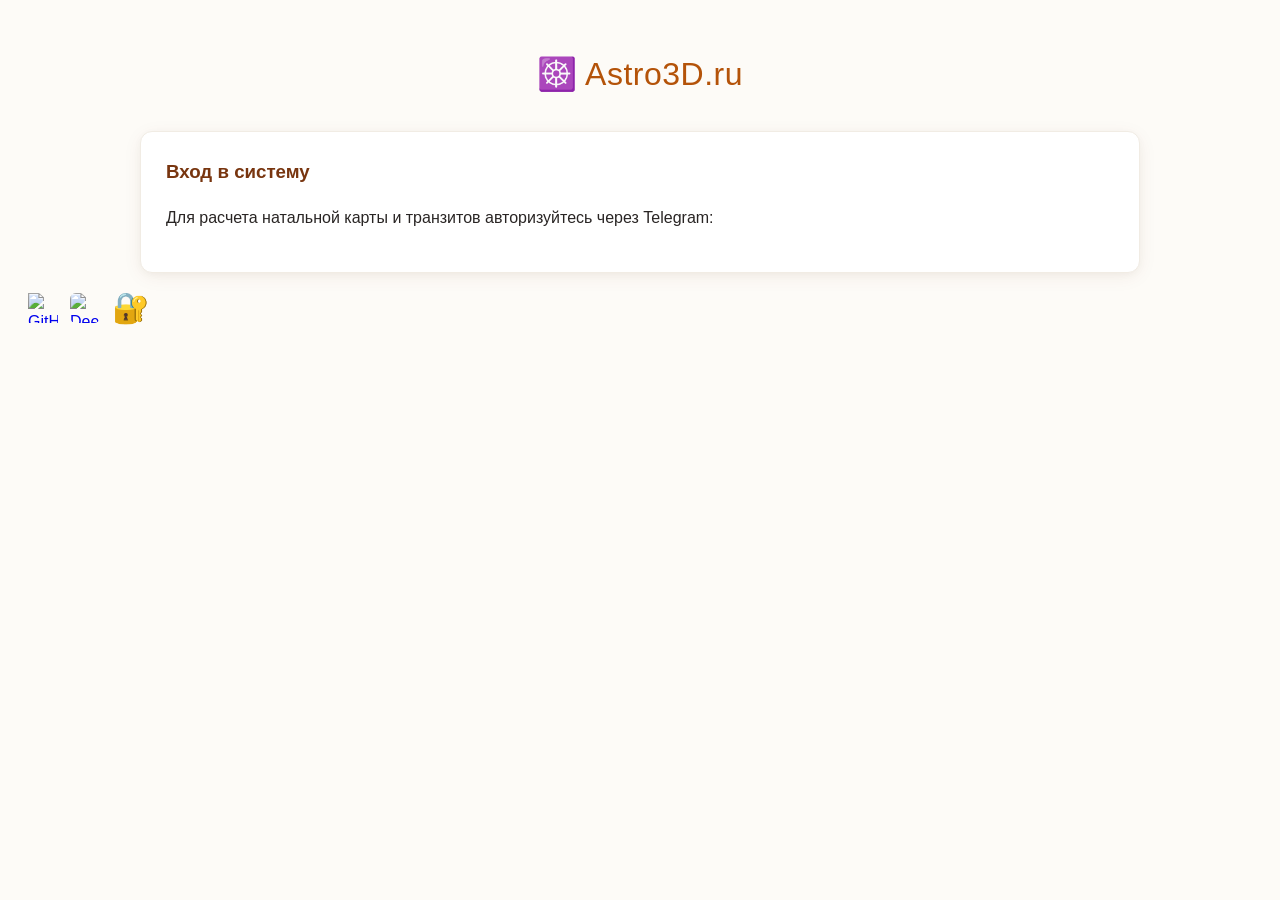
==== commit e8bc20c0: "new temp.html" ====
--- a/pb_public/temp.html
+++ b/pb_public/temp.html
@@ -1,171 +1,98 @@
-<!DOCTYPE html>
-<html lang="ru">
-
-<head>
-    <meta charset="UTF-8">
-    <meta name="viewport" content="width=device-width, initial-scale=1.0">
-    <title>Astro App</title>
-
-    <!-- Объединенные стили -->
-    <style>
+<!DOCTYPE html>
+<html lang="ru">
+<head>
+    <meta charset="UTF-8">
+    <meta name="viewport" content="width=device-width, initial-scale=1.0">
+    <title>Astro App</title>
+
+    <!-- Объединенные стили -->
+    <style>
         /* === БЛАГОРОДНАЯ СВЕТЛАЯ И ВОЗДУШНАЯ ПАЛИТРА === */
-        body {
-            font-family: -apple-system, BlinkMacSystemFont, "Segoe UI", Roboto, sans-serif;
-            background: #fdfbf7;
-            color: #292524;
-            padding: 20px;
-            line-height: 1.6;
-        }
-
-        .container {
-            max-width: 1000px;
-            margin: 0 auto;
-        }
-
-        h1 {
-            text-align: center;
-            color: #b45309;
-            margin-bottom: 30px;
-            font-weight: 400;
-            letter-spacing: 0.5px;
-        }
-
-        h3,
-        h4,
-        h5 {
-            margin-top: 0;
-            color: #78350f;
-        }
-
-        .card {
-            background: #ffffff;
-            padding: 25px;
-            border-radius: 12px;
-            margin-bottom: 20px;
-            box-shadow: 0 4px 20px -2px rgba(120, 53, 15, 0.08), 0 2px 8px -1px rgba(0, 0, 0, 0.04);
-            border: 1px solid #f1ece4;
-        }
-
-        .section-card {
-            background: #fbf9f4;
-            padding: 15px 20px;
-            border-radius: 12px;
-            border: 1px solid #eae2d5;
-            margin-bottom: 20px;
-            cursor: pointer;
-        }
-
-        .section-card[open] {
-            padding-bottom: 25px;
-            cursor: default;
-            background: #ffffff;
-        }
-
-        summary {
-            font-weight: bold;
-            color: #c2410c;
-            outline: none;
-            font-size: 16px;
-            padding: 5px 0;
-        }
-
-        .hidden {
-            display: none !important;
-        }
-
-        .form-grid {
-            display: grid;
-            grid-template-columns: repeat(auto-fit, minmax(210px, 1fr));
-            gap: 15px;
-            margin-top: 15px;
-        }
-
-        .form-group {
-            display: flex;
-            flex-direction: column;
-        }
-
-        label {
-            margin-bottom: 6px;
-            color: #b45309;
-            font-size: 14px;
+        body { 
+            font-family: -apple-system, BlinkMacSystemFont, "Segoe UI", Roboto, sans-serif; 
+            background: #fdfbf7; 
+            color: #292524; 
+            padding: 20px; 
+            line-height: 1.6; 
+        }
+        .container { max-width: 1000px; margin: 0 auto; }
+        h1 { text-align: center; color: #b45309; margin-bottom: 30px; font-weight: 400; letter-spacing: 0.5px; }
+        h3, h4, h5 { margin-top: 0; color: #78350f; }
+        .card { 
+            background: #ffffff; 
+            padding: 25px; 
+            border-radius: 12px; 
+            margin-bottom: 20px; 
+            box-shadow: 0 4px 20px -2px rgba(120,53,15,0.08), 0 2px 8px -1px rgba(0,0,0,0.04); 
+            border: 1px solid #f1ece4; 
+        }
+        .section-card { 
+            background: #fbf9f4; 
+            padding: 15px 20px; 
+            border-radius: 12px; 
+            border: 1px solid #eae2d5; 
+            margin-bottom: 20px; 
+            cursor: pointer; 
+        }
+        .section-card[open] { padding-bottom: 25px; cursor: default; background: #ffffff; }
+        summary { font-weight: bold; color: #c2410c; outline: none; font-size: 16px; padding: 5px 0; }
+        .hidden { display: none !important; }
+        .form-grid { 
+            display: grid; 
+            grid-template-columns: repeat(auto-fit, minmax(210px, 1fr)); 
+            gap: 15px; 
+            margin-top: 15px; 
+        }
+        .form-group { display: flex; flex-direction: column; }
+        label { margin-bottom: 6px; color: #b45309; font-size: 14px; font-weight: 500; }
+        input, select { 
+            background: #fdfbf7; 
+            border: 1px solid #cbd5e1; 
+            color: #1e293b; 
+            padding: 10px; 
+            border-radius: 6px; 
+            font-size: 14px; 
+            outline: none; 
+            width: 100%; 
+            box-sizing: border-box;
+        }
+        input:focus, select:focus { border-color: #ea580c; box-shadow: 0 0 0 3px rgba(234,88,12,0.1); }
+        .btn-group { display: flex; flex-wrap: wrap; gap: 12px; margin-top: 15px; }
+        .btn { 
+            background: #ea580c; 
+            color: #ffffff; 
+            border: none; 
+            padding: 11px 20px; 
+            border-radius: 6px; 
+            cursor: pointer; 
+            font-weight: 600; 
+            font-size: 14px; 
+            box-shadow: 0 2px 4px rgba(234,88,12,0.2);
+        }
+        .btn:hover { background: #c2410c; }
+        .btn-success { 
+            background: #16a34a; 
+            color: #ffffff; 
+            border: none; 
+            padding: 11px 20px; 
+            border-radius: 6px; 
+            cursor: pointer; 
+            font-weight: 600; 
+            font-size: 14px; 
+            box-shadow: 0 2px 4px rgba(22,163,74,0.2);
+        }
+        .btn-success:hover { background: #15803d; }
+        .btn-danger { 
+            background: #fff5f5; 
+            color: #e11d48; 
+            border: 1px solid #fca5a5; 
+            padding: 6px 12px; 
+            border-radius: 6px; 
+            cursor: pointer; 
+            font-size: 13px; 
             font-weight: 500;
         }
-
-        input,
-        select {
-            background: #fdfbf7;
-            border: 1px solid #cbd5e1;
-            color: #1e293b;
-            padding: 10px;
-            border-radius: 6px;
-            font-size: 14px;
-            outline: none;
-            width: 100%;
-            box-sizing: border-box;
-        }
-
-        input:focus,
-        select:focus {
-            border-color: #ea580c;
-            box-shadow: 0 0 0 3px rgba(234, 88, 12, 0.1);
-        }
-
-        .btn-group {
-            display: flex;
-            flex-wrap: wrap;
-            gap: 12px;
-            margin-top: 15px;
-        }
-
-        .btn {
-            background: #ea580c;
-            color: #ffffff;
-            border: none;
-            padding: 11px 20px;
-            border-radius: 6px;
-            cursor: pointer;
-            font-weight: 600;
-            font-size: 14px;
-            box-shadow: 0 2px 4px rgba(234, 88, 12, 0.2);
-        }
-
-        .btn:hover {
-            background: #c2410c;
-        }
-
-        .btn-success {
-            background: #16a34a;
-            color: #ffffff;
-            border: none;
-            padding: 11px 20px;
-            border-radius: 6px;
-            cursor: pointer;
-            font-weight: 600;
-            font-size: 14px;
-            box-shadow: 0 2px 4px rgba(22, 163, 74, 0.2);
-        }
-
-        .btn-success:hover {
-            background: #15803d;
-        }
-
-        .btn-danger {
-            background: #fff5f5;
-            color: #e11d48;
-            border: 1px solid #fca5a5;
-            padding: 6px 12px;
-            border-radius: 6px;
-            cursor: pointer;
-            font-size: 13px;
-            font-weight: 500;
-        }
-
-        .btn-danger:hover {
-            background: #ffe4e6;
-            border-color: #f43f5e;
-        }
-
+        .btn-danger:hover { background: #ffe4e6; border-color: #f43f5e; }
         .btn-secondary {
             background: #e2e8f0;
             color: #1e293b;
@@ -176,68 +103,31 @@
             font-weight: 600;
             font-size: 14px;
         }
-
-        .btn-secondary:hover {
-            background: #cbd5e1;
-        }
-
-        .btn-ai-natal {
-            background: #7c2d12;
-            color: white;
-        }
-
-        .btn-ai-natal:hover {
-            background: #9a3412;
-        }
-
-        .btn-ai-transit {
-            background: #9a3412;
-            color: white;
-        }
-
-        .btn-ai-transit:hover {
-            background: #ea580c;
-        }
-
-        .btn-ai-full {
-            background: #047857;
-            color: white;
-        }
-
-        .btn-ai-full:hover {
-            background: #065f46;
-        }
-
-        .user-info {
-            background: #f1ece4;
-            padding: 12px 20px;
-            border-radius: 8px;
-            margin-bottom: 25px;
-            font-size: 15px;
-            border-left: 4px solid #ea580c;
-            color: #44403c;
-        }
-
-        pre,
-        textarea {
-            background: #f8f6f0 !important;
-            color: #0f172a !important;
-            font-family: monospace;
-            border: 1px solid #cbd5e1 !important;
-            min-height: 250px;
-            height: auto;
-        }
-
+        .btn-secondary:hover { background: #cbd5e1; }
+        .btn-ai-natal { background: #7c2d12; color: white; }
+        .btn-ai-natal:hover { background: #9a3412; }
+        .btn-ai-transit { background: #9a3412; color: white; }
+        .btn-ai-transit:hover { background: #ea580c; }
+        .btn-ai-full { background: #047857; color: white; }
+        .btn-ai-full:hover { background: #065f46; }
+        .user-info { background: #f1ece4; padding: 12px 20px; border-radius: 8px; margin-bottom: 25px; font-size: 15px; border-left: 4px solid #ea580c; color: #44403c; }
+        pre, textarea { 
+            background: #f8f6f0 !important; 
+            color: #0f172a !important; 
+            font-family: monospace; 
+            border: 1px solid #cbd5e1 !important; 
+            min-height: 250px; 
+            height: auto; 
+        }
         .active-radix-card {
-            padding: 12px 20px;
-            background: #fffbeb;
+            padding: 12px 20px; 
+            background: #fffbeb; 
             border: 1px solid #fef3c7;
-            border-left: 4px solid #d97706;
-            margin-top: -10px;
+            border-left: 4px solid #d97706; 
+            margin-top: -10px; 
             margin-bottom: 20px;
             border-radius: 0 8px 8px 0;
         }
-
         table {
             width: 100%;
             border-collapse: collapse;
@@ -248,65 +138,25 @@
             overflow: hidden;
             border: 1px solid #e2e8f0;
         }
-
         th {
-            background: #f1ece4 !important;
+            background: #f1ece4 !important; 
             color: #78350f !important;
             padding: 10px 12px;
             font-weight: 600;
             border-bottom: 2px solid #e2e8f0;
         }
-
         td {
             padding: 10px 12px;
             border-bottom: 1px solid #f1ece4;
             color: #334155;
         }
-
-        tr:hover {
-            background: #fbfbf9;
-        }
-
-        .row-selected {
-            background: #fffbeb !important;
-            border-left: 3px solid #d97706;
-        }
-
-        .text-report {
-            background: #faf9f5;
-            border-left: 4px solid #ea580c;
-            padding: 25px;
-            border-radius: 0 8px 8px 0;
-            color: #1e293b;
-            border-top: 1px solid #f1ece4;
-            border-right: 1px solid #f1ece4;
-            border-bottom: 1px solid #f1ece4;
-        }
-
-        .report-title {
-            color: #9a3412;
-            font-size: 18px;
-            margin-bottom: 15px;
-            border-bottom: 1px solid #eae2d5;
-            padding-bottom: 8px;
-            font-weight: 600;
-        }
-
-        .report-list {
-            padding-left: 20px;
-            margin: 0;
-        }
-
-        .report-list li {
-            margin-bottom: 10px;
-            color: #334155;
-        }
-
-        .retro-label {
-            color: #ea580c;
-            font-weight: bold;
-            font-size: 12px;
-        }
+        tr:hover { background: #fbfbf9; }
+        .row-selected { background: #fffbeb !important; border-left: 3px solid #d97706; }
+        .text-report { background: #faf9f5; border-left: 4px solid #ea580c; padding: 25px; border-radius: 0 8px 8px 0; color: #1e293b; border-top: 1px solid #f1ece4; border-right: 1px solid #f1ece4; border-bottom: 1px solid #f1ece4; }
+        .report-title { color: #9a3412; font-size: 18px; margin-bottom: 15px; border-bottom: 1px solid #eae2d5; padding-bottom: 8px; font-weight: 600; }
+        .report-list { padding-left: 20px; margin: 0; }
+        .report-list li { margin-bottom: 10px; color: #334155; }
+        .retro-label { color: #ea580c; font-weight: bold; font-size: 12px; }
 
         /* Дополнительные стили для переключателей и фильтров */
         .filter-group {
@@ -316,21 +166,17 @@
             margin: 15px 0;
             align-items: end;
         }
-
         .filter-group .form-group {
             min-width: 140px;
         }
-
         .filter-group label {
             font-size: 13px;
         }
-
         .inline-radio {
             display: flex;
             gap: 15px;
             align-items: center;
         }
-
         .inline-radio label {
             font-weight: normal;
             color: #292524;
@@ -338,12 +184,10 @@
             align-items: center;
             gap: 4px;
         }
-
         .inline-radio input[type="radio"] {
             width: auto;
             margin-right: 4px;
         }
-
         .file-preview {
             display: flex;
             align-items: center;
@@ -354,479 +198,485 @@
             border: 1px solid #e2e8f0;
             margin-top: 6px;
         }
-
         .file-preview a {
             color: #ea580c;
             text-decoration: underline;
             word-break: break-all;
         }
-
         .file-preview .btn-danger {
             padding: 2px 10px;
             font-size: 12px;
         }
-
         .todo-form-title {
             margin-top: 0;
             color: #16a34a;
             transition: all 0.2s;
         }
-    </style>
-</head>
-
-<body>
-    <div class="container">
-        <h1>
-            <a href="https://astro3d.ru/" target="_blank" rel="noopener noreferrer"
-                style="text-decoration: none; color: inherit; cursor: pointer;">
-                ☸️ Astro3D.ru
-            </a>
-        </h1>
-        <!-- БЛОК АВТОРИЗАЦИИ -->
-        <div id="auth-block" class="card">
-            <h3>Вход в систему</h3>
-            <p>Для расчета натальной карты и транзитов авторизуйтесь через Telegram:</p>
-            <script async src="https://telegram.org/js/telegram-widget.js" data-telegram-login="astro3dAI_bot"
-                data-size="large" data-onauth="onTelegramAuth(user)" data-request-access="write"></script>
-        </div>
-
-        <!-- КЛИЕНТСКАЯ ПАНЕЛЬ -->
-        <div id="app-block" class="card hidden">
-            <div class="user-info">
-                Привет, <span id="user-name">Гость</span>!
-                <button onclick="logout()" class="btn-danger">Выйти</button>
-            </div>
-
-            <!-- 1. НАСТРОЙКИ -->
-            <details class="section-card">
-                <summary>🛠️ Настройки профиля (Нажмите, чтобы открыть)</summary>
-                <div class="form-grid">
-                    <div class="form-group"><label>Город:</label><input type="text" id="set-city"></div>
-                    <div class="form-group"><label>Широта:</label><input type="number" id="set-lat" step="0.001"></div>
-                    <div class="form-group"><label>Долгота:</label><input type="number" id="set-lon" step="0.001"></div>
-                    <div class="form-group"><label>Таймзона:</label><input type="text" id="set-tz"></div>
-                    <div class="form-group">
-                        <label>Система домов:</label>
-                        <select id="set-houses">
-                            <option value="P">Placidus (Плацидус)</option>
-                            <option value="K">Koch (Кох)</option>
-                            <option value="E">Equal (Равнодомная)</option>
-                        </select>
-                    </div>
-                </div>
-                <div class="form-group" style="margin-top: 15px;">
-                    <label>⚙️ Дополнительные параметры (JSON):</label>
-                    <textarea id="settings-raw" placeholder="{ ... }"></textarea>
-                </div>
-                <button onclick="saveSettings()" class="btn" style="margin-top:10px;">Сохранить настройки</button>
-            </details>
-
-            <!-- Список задач (переработан) -->
-            <details class="section-card" style="border-color: #16a34a;">
-                <summary style="color:#16a34a;">✅ Мои задачи (Todo) и записи (Note)</summary>
-
-                <!-- Форма добавления/редактирования -->
-                <div id="todo-form-container"
-                    style="margin-bottom: 20px; padding: 15px; background: #f8f9fa; border-radius: 8px; border: 1px solid #e2e8f0;">
-                    <h4 id="todo-form-title" class="todo-form-title">➕ Добавить новую задачу</h4>
-                    <div class="form-grid">
-                        <!-- Переключатель "Задача / Запись" -->
-                        <div class="form-group" style="grid-column: span 2;">
-                            <label>Тип:</label>
-                            <div class="inline-radio">
-                                <label><input type="radio" name="todo-type" value="task" checked> Задача</label>
-                                <label><input type="radio" name="todo-type" value="note"> Запись (Note)</label>
-                            </div>
-                        </div>
-                        <div class="form-group" style="grid-column: span 2;">
-                            <label>Заголовок:</label>
-                            <input type="text" id="new-todo-title" placeholder="Что нужно сделать?">
-                        </div>
-                        <div class="form-group" style="grid-column: span 2;">
-                            <label>Описание:</label>
-                            <textarea id="new-todo-description" placeholder="Подробности..."
-                                style="min-height: 80px;"></textarea>
-                        </div>
-                        <div class="form-group">
-                            <label>Приоритет:</label>
-                            <select id="new-todo-priority">
-                                <option value="note">Note</option>
-                                <option value="low">Low</option>
-                                <option value="medium" selected>Medium</option>
-                                <option value="high">High</option>
-                            </select>
-                        </div>
-                        <div class="form-group">
-                            <label>Срок:</label>
-                            <input type="date" id="new-todo-date">
-                        </div>
-                        <div class="form-group" style="grid-column: span 2;">
-                            <label>Статус:</label>
-                            <select id="new-todo-status">
-                                <option value="todo">Todo</option>
-                                <option value="in_progress">In Progress</option>
-                                <option value="review">Review</option>
-                                <option value="completed">Completed</option>
-                            </select>
-                        </div>
-                        <div class="form-group" style="grid-column: span 2;">
-                            <label>Вложение (файл):</label>
-                            <input type="file" id="new-todo-attachment">
-                            <div id="todo-attachment-preview" style="margin-top:6px;"></div>
-                        </div>
-                    </div>
-                    <div style="display: flex; gap: 12px; margin-top:15px;">
-                        <button onclick="handleAddTodo()" id="todo-submit-btn" class="btn"
-                            style="background:#16a34a;">Добавить</button>
-                        <button onclick="cancelEditTodo()" id="todo-cancel-btn"
-                            class="btn-secondary hidden">Отмена</button>
-                    </div>
-                </div>
-
-                <!-- Фильтры -->
-                <div class="filter-group">
-                    <div class="form-group">
-                        <label>Статус:</label>
-                        <select id="filter-status">
-                            <option value="all">Все</option>
-                            <option value="todo">Todo</option>
-                            <option value="in_progress">In Progress</option>
-                            <option value="review">Review</option>
-                            <option value="completed">Completed</option>
-                        </select>
-                    </div>
-                    <div class="form-group">
-                        <label>Приоритет:</label>
-                        <select id="filter-priority">
-                            <option value="all">Все</option>
-                            <option value="note">Note</option>
-                            <option value="low">Low</option>
-                            <option value="medium">Medium</option>
-                            <option value="high">High</option>
-                        </select>
-                    </div>
-                </div>
-                <div id="todo-list-container" style="margin-top:10px;">
-                    <p>Загрузка задач...</p>
-                </div>
-            </details>
-
-            <!-- 1.2 БАЗА ГОРОСКОПОВ -->
-            <details class="section-card" style="border-color: #ea580c;" id="horoscopes-details">
-                <summary style="color:#ea580c;">📂 Ваша база гороскопов (Нажмите, чтобы открыть)</summary>
-                <p style="font-size:13px; color:#64748b; margin-top:10px;">Выберите карту из списка ниже, чтобы
-                    построить к ней транзит неба, или удалите ненужные:</p>
-                <div id="horoscopes-list-container" style="margin-top:10px;">
-                    <p>Загрузка архива карт...</p>
-                </div>
-            </details>
-
-            <div class="active-radix-card">
-                <span><b>Выбранная карта радикса для транзитов:</b></span>
-                <span id="selected-natal-name" style="color:#b45309; font-weight:bold; margin-left:5px;">Загрузка
-                    архива...</span>
-            </div>
-
-            <!-- 2. АСТРОЛОГИЧЕСКИЕ РАСЧЕТЫ -->
-            <div class="card">
-                <h3>🔮 Создать новый расчет (Радикс)</h3>
-                <div class="form-grid">
-                    <div class="form-group"><label>Название расчета (Title):</label><input type="text" id="calc-title"
-                            placeholder="Если пусто — будет дата/время"></div>
-                    <div class="form-group"><label>Дата и время события (UTC):</label><input type="datetime-local"
-                            id="birth-date"></div>
-                    <div class="form-group"><label>Расчетная Широта:</label><input type="number" id="geo-lat"
-                            value="51.73" step="0.01"></div>
-                    <div class="form-group"><label>Расчетная Долгота:</label><input type="number" id="geo-lon"
-                            value="55.10" step="0.01"></div>
-                </div>
-                <div class="btn-group">
-                    <button onclick="calculateNatal()" class="btn">Рассчитать Натал</button>
-                    <button onclick="calculateTransit()" class="btn-success">Показать Transit на сейчас</button>
-                </div>
-            </div>
-
-            <div class="card" style="border-color: #ea580c; background: #fffdfa;">
-                <h3 style="color:#9a3412;">🤖 Интерпретация от астропсихолога-ИИ</h3>
-                <p style="font-size:13px; color:#b45309; margin-top:-5px;">Запустите анализ выбранной карты через
-                    нейросеть:</p>
-                <div class="btn-group">
-                    <button onclick="interpretAi('natal')" class="btn btn-ai-natal">1. Разбор Натала 📜</button>
-                    <button onclick="interpretAi('transit')" class="btn btn-ai-transit">2. Обстановка на небе
-                        ☁️</button>
-                    <button onclick="interpretAi('full')" class="btn btn-ai-full">3. Совмещение (Транзит в домах Натала)
-                        ⚡</button>
-                </div>
-            </div>
-
-            <!-- 4. ТЕКСТОВЫЙ РЕЗУЛЬТАТ -->
-            <div class="card" style="margin-top:20px;">
-                <h3>📊 Астрологический отчет</h3>
-                <div id="text-output" class="text-report">Нажмите кнопку для запуска расчета...</div>
-            </div>
-
-            <details class="section-card" style="margin-top:20px;">
-                <summary>💻 JSON ответ (Для разработчиков)</summary>
-                <pre id="json-output">Здесь появится technical log...</pre>
-            </details>
-        </div>
-        <p>
-            <a href="https://github.com/damirmur/astro-site" target="_blank">
-                <img src="https://github.githubassets.com/images/modules/logos_page/GitHub-Mark.png" alt="GitHub"
-                    width="30" height="30">
-            </a>
-        </p>
-    </div>
-
-    <script src="jszip.min.js"></script>
-
-
-    <!-- Скрипты -->
-    <script>
-        // constants.js
-        const ZODIAC_SIGNS = [
-            "Овен ♈", "Телец ♉", "Близнецы ♊", "Рак ♋", "Лев ♌", "Дева ♍",
-            "Весы ♎", "Скорпион ♏", "Стрелец ♐", "Козерог ♑", "Водолей ♒", "Рыбы ♓"
-        ];
-        const PLANET_NAMES = {
-            0: "Солнце ☀️", 1: "Луна 🌙", 2: "Меркурий ☿", 3: "Венера ♀", 4: "Марс ♂",
-            5: "Юпитер ♃", 6: "Сатурн ♄", 7: "Уран ♅", 8: "Нептун ♆", 9: "Плутон ♇",
-            10: "Раху ☊", 12: "Лилит ⚓"
+    </style>
+</head>
+<body>
+    <div class="container">
+        <h1>
+            <a href="https://astro3d.ru/" target="_blank" rel="noopener noreferrer"
+                style="text-decoration: none; color: inherit; cursor: pointer;">
+                ☸️ Astro3D.ru
+            </a>
+        </h1>
+        <!-- БЛОК АВТОРИЗАЦИИ -->
+        <div id="auth-block" class="card">
+            <h3>Вход в систему</h3>
+            <p>Для расчета натальной карты и транзитов авторизуйтесь через Telegram:</p>
+            <script async src="https://telegram.org/js/telegram-widget.js" data-telegram-login="astro3dAI_bot"
+                data-size="large" data-onauth="onTelegramAuth(user)" data-request-access="write"></script>
+        </div>
+
+        <!-- КЛИЕНТСКАЯ ПАНЕЛЬ -->
+        <div id="app-block" class="card hidden">
+            <div class="user-info">
+                Привет, <span id="user-name">Гость</span>!
+                <button onclick="logout()" class="btn-danger">Выйти</button>
+            </div>
+
+            <!-- 1. НАСТРОЙКИ -->
+            <details class="section-card">
+                <summary>🛠️ Настройки профиля (Нажмите, чтобы открыть)</summary>
+                <div class="form-grid">
+                    <div class="form-group"><label>Город:</label><input type="text" id="set-city"></div>
+                    <div class="form-group"><label>Широта:</label><input type="number" id="set-lat" step="0.001"></div>
+                    <div class="form-group"><label>Долгота:</label><input type="number" id="set-lon" step="0.001"></div>
+                    <div class="form-group"><label>Таймзона:</label><input type="text" id="set-tz"></div>
+                    <div class="form-group">
+                        <label>Система домов:</label>
+                        <select id="set-houses">
+                            <option value="P">Placidus (Плацидус)</option>
+                            <option value="K">Koch (Кох)</option>
+                            <option value="E">Equal (Равнодомная)</option>
+                        </select>
+                    </div>
+                </div>
+                <div class="form-group" style="margin-top: 15px;">
+                    <label>⚙️ Дополнительные параметры (JSON):</label>
+                    <textarea id="settings-raw" placeholder="{ ... }"></textarea>
+                </div>
+                <button onclick="saveSettings()" class="btn" style="margin-top:10px;">Сохранить настройки</button>
+            </details>
+
+            <!-- Список задач (переработан) -->
+            <details class="section-card" style="border-color: #16a34a;">
+                <summary style="color:#16a34a;">✅ Мои задачи (Todo) и записи (Note)</summary>
+
+                <!-- Форма добавления/редактирования -->
+                <div id="todo-form-container"
+                    style="margin-bottom: 20px; padding: 15px; background: #f8f9fa; border-radius: 8px; border: 1px solid #e2e8f0;">
+                    <h4 id="todo-form-title" class="todo-form-title">➕ Добавить новую задачу</h4>
+                    <div class="form-grid">
+                        <!-- Переключатель "Задача / Запись" -->
+                        <div class="form-group" style="grid-column: span 2;">
+                            <label>Тип:</label>
+                            <div class="inline-radio">
+                                <label><input type="radio" name="todo-type" value="task" checked> Задача</label>
+                                <label><input type="radio" name="todo-type" value="note"> Запись (Note)</label>
+                            </div>
+                        </div>
+                        <div class="form-group" style="grid-column: span 2;">
+                            <label>Заголовок:</label>
+                            <input type="text" id="new-todo-title" placeholder="Что нужно сделать?">
+                        </div>
+                        <div class="form-group" style="grid-column: span 2;">
+                            <label>Описание:</label>
+                            <textarea id="new-todo-description" placeholder="Подробности..."
+                                style="min-height: 80px;"></textarea>
+                        </div>
+                        <div class="form-group">
+                            <label>Приоритет:</label>
+                            <select id="new-todo-priority">
+                                <option value="note">Note</option>
+                                <option value="low">Low</option>
+                                <option value="medium" selected>Medium</option>
+                                <option value="high">High</option>
+                            </select>
+                        </div>
+                        <div class="form-group">
+                            <label>Срок:</label>
+                            <input type="date" id="new-todo-date">
+                        </div>
+                        <div class="form-group" style="grid-column: span 2;">
+                            <label>Статус:</label>
+                            <select id="new-todo-status">
+                                <option value="todo">Todo</option>
+                                <option value="in_progress">In Progress</option>
+                                <option value="review">Review</option>
+                                <option value="completed">Completed</option>
+                            </select>
+                        </div>
+                        <div class="form-group" style="grid-column: span 2;">
+                            <label>Вложение (файл):</label>
+                            <input type="file" id="new-todo-attachment">
+                            <div id="todo-attachment-preview" style="margin-top:6px;"></div>
+                        </div>
+                    </div>
+                    <div style="display: flex; gap: 12px; margin-top:15px;">
+                        <button onclick="handleAddTodo()" id="todo-submit-btn" class="btn"
+                            style="background:#16a34a;">Добавить</button>
+                        <button onclick="cancelEditTodo()" id="todo-cancel-btn"
+                            class="btn-secondary hidden">Отмена</button>
+                    </div>
+                </div>
+
+                <!-- Фильтры -->
+                <div class="filter-group">
+                    <div class="form-group">
+                        <label>Статус:</label>
+                        <select id="filter-status">
+                            <option value="all">Все</option>
+                            <option value="todo">Todo</option>
+                            <option value="in_progress">In Progress</option>
+                            <option value="review">Review</option>
+                            <option value="completed">Completed</option>
+                        </select>
+                    </div>
+                    <div class="form-group">
+                        <label>Приоритет:</label>
+                        <select id="filter-priority">
+                            <option value="all">Все</option>
+                            <option value="note">Note</option>
+                            <option value="low">Low</option>
+                            <option value="medium">Medium</option>
+                            <option value="high">High</option>
+                        </select>
+                    </div>
+                </div>
+                <div id="todo-list-container" style="margin-top:10px;">
+                    <p>Загрузка задач...</p>
+                </div>
+            </details>
+
+            <!-- 1.2 БАЗА ГОРОСКОПОВ -->
+            <details class="section-card" style="border-color: #ea580c;" id="horoscopes-details">
+                <summary style="color:#ea580c;">📂 Ваша база гороскопов (Нажмите, чтобы открыть)</summary>
+                <p style="font-size:13px; color:#64748b; margin-top:10px;">Выберите карту из списка ниже, чтобы
+                    построить к ней транзит неба, или удалите ненужные:</p>
+                <div id="horoscopes-list-container" style="margin-top:10px;">
+                    <p>Загрузка архива карт...</p>
+                </div>
+            </details>
+
+            <div class="active-radix-card">
+                <span><b>Выбранная карта радикса для транзитов:</b></span>
+                <span id="selected-natal-name" style="color:#b45309; font-weight:bold; margin-left:5px;">Загрузка
+                    архива...</span>
+            </div>
+
+            <!-- 2. АСТРОЛОГИЧЕСКИЕ РАСЧЕТЫ -->
+            <div class="card">
+                <h3>🔮 Создать новый расчет (Радикс)</h3>
+                <div class="form-grid">
+                    <div class="form-group"><label>Название расчета (Title):</label><input type="text" id="calc-title"
+                            placeholder="Если пусто — будет дата/время"></div>
+                    <div class="form-group"><label>Дата и время события (UTC):</label><input type="datetime-local"
+                            id="birth-date"></div>
+                    <div class="form-group"><label>Расчетная Широта:</label><input type="number" id="geo-lat"
+                            value="51.73" step="0.01"></div>
+                    <div class="form-group"><label>Расчетная Долгота:</label><input type="number" id="geo-lon"
+                            value="55.10" step="0.01"></div>
+                </div>
+                <div class="btn-group">
+                    <button onclick="calculateNatal()" class="btn">Рассчитать Натал</button>
+                    <button onclick="calculateTransit()" class="btn-success">Показать Transit на сейчас</button>
+                </div>
+            </div>
+
+            <div class="card" style="border-color: #ea580c; background: #fffdfa;">
+                <h3 style="color:#9a3412;">🤖 Интерпретация от астропсихолога-ИИ</h3>
+                <p style="font-size:13px; color:#b45309; margin-top:-5px;">Запустите анализ выбранной карты через
+                    нейросеть:</p>
+                <div class="btn-group">
+                    <button onclick="interpretAi('natal')" class="btn btn-ai-natal">1. Разбор Натала 📜</button>
+                    <button onclick="interpretAi('transit')" class="btn btn-ai-transit">2. Обстановка на небе
+                        ☁️</button>
+                    <button onclick="interpretAi('full')" class="btn btn-ai-full">3. Совмещение (Транзит в домах Натала)
+                        ⚡</button>
+                </div>
+            </div>
+
+            <!-- 4. ТЕКСТОВЫЙ РЕЗУЛЬТАТ -->
+            <div class="card" style="margin-top:20px;">
+                <h3>📊 Астрологический отчет</h3>
+                <div id="text-output" class="text-report">Нажмите кнопку для запуска расчета...</div>
+            </div>
+
+            <details class="section-card" style="margin-top:20px;">
+                <summary>💻 JSON ответ (Для разработчиков)</summary>
+                <pre id="json-output">Здесь появится technical log...</pre>
+            </details>
+        </div>
+    </div>
+<p style="display: flex; align-items: center; gap: 12px; margin: 0;">
+    
+    <!-- 1. Ссылка-картинка GitHub -->
+    <a href="https://github.com" target="_blank" style="display: flex;">
+        <img src="https://github.githubassets.com/images/modules/logos_page/GitHub-Mark.png" alt="GitHub" width="30" height="30" style="display: block;">
+    </a> 
+    
+    <!-- 2. Ссылка-картинка DeepSeek (размер 30x30) -->
+    <a href="https://chat.deepseek.com/" target="_blank" style="display: flex;">
+        <img src="https://cdn.deepseek.com/chat/icon.png" alt="DeepSeek" width="30" height="30" style="display: block; border-radius: 6px;">
+    </a>
+
+    <!-- 3. Ссылка-эмодзи Замок (Размер увеличен до 30px) -->
+    <a href="./_/" target="_blank" style="font-size: 30px; line-height: 1; text-decoration: none;">🔐</a>
+
+</p>
+
+    <script src="jszip.min.js"></script>
+
+
+    <!-- Скрипты -->
+    <script>
+        // constants.js
+const ZODIAC_SIGNS = [
+    "Овен ♈", "Телец ♉", "Близнецы ♊", "Рак ♋", "Лев ♌", "Дева ♍",
+    "Весы ♎", "Скорпион ♏", "Стрелец ♐", "Козерог ♑", "Водолей ♒", "Рыбы ♓"
+];
+const PLANET_NAMES = {
+    0: "Солнце ☀️", 1: "Луна 🌙", 2: "Меркурий ☿", 3: "Венера ♀", 4: "Марс ♂",
+    5: "Юпитер ♃", 6: "Сатурн ♄", 7: "Уран ♅", 8: "Нептун ♆", 9: "Плутон ♇",
+    10: "Раху ☊", 12: "Лилит ⚓"
+};
+const ASPECT_NAMES = {
+    0: "Соединение ☌", 72: "Квинтиль ▰", 90: "Квадрат ▢", 120: "Трин △", 180: "Оппозиция ☍"
+};
+const ZODIAC_PROPERTIES = [
+    { element: "Огонь 🔥", cross: "Кардинальный" },
+    { element: "Земля ⛰️", cross: "Фиксированный" },
+    { element: "Воздух 💨", cross: "Мутабельный" },
+    { element: "Вода 💧", cross: "Кардинальный" },
+    { element: "Огонь 🔥", cross: "Фиксированный" },
+    { element: "Земля ⛰️", cross: "Мутабельный" },
+    { element: "Воздух 💨", cross: "Кардинальный" },
+    { element: "Вода 💧", cross: "Фиксированный" },
+    { element: "Огонь 🔥", cross: "Мутабельный" },
+    { element: "Земля ⛰️", cross: "Кардинальный" },
+    { element: "Воздух 💨", cross: "Фиксированный" },
+    { element: "Вода 💧", cross: "Мутабельный" }
+];
+const BASE_PLANET_WEIGHTS = {
+    0: 2, 1: 2, 2: 1, 3: 1, 4: 1, 5: 1, 6: 1
+};
+
+    </script>
+    <script>
+        // api.js
+const ApiService = {
+    getUrl() {
+        return window.location.origin;
+    },
+    getHeaders() {
+        const token = localStorage.getItem("token");
+        return {
+            'Authorization': token ? `Bearer ${token}` : ''
         };
-        const ASPECT_NAMES = {
-            0: "Соединение ☌", 72: "Квинтиль ▰", 90: "Квадрат ▢", 120: "Трин △", 180: "Оппозиция ☍"
-        };
-        const ZODIAC_PROPERTIES = [
-            { element: "Огонь 🔥", cross: "Кардинальный" },
-            { element: "Земля ⛰️", cross: "Фиксированный" },
-            { element: "Воздух 💨", cross: "Мутабельный" },
-            { element: "Вода 💧", cross: "Кардинальный" },
-            { element: "Огонь 🔥", cross: "Фиксированный" },
-            { element: "Земля ⛰️", cross: "Мутабельный" },
-            { element: "Воздух 💨", cross: "Кардинальный" },
-            { element: "Вода 💧", cross: "Фиксированный" },
-            { element: "Огонь 🔥", cross: "Мутабельный" },
-            { element: "Земля ⛰️", cross: "Кардинальный" },
-            { element: "Воздух 💨", cross: "Фиксированный" },
-            { element: "Вода 💧", cross: "Мутабельный" }
-        ];
-        const BASE_PLANET_WEIGHTS = {
-            0: 2, 1: 2, 2: 1, 3: 1, 4: 1, 5: 1, 6: 1
-        };
-
-    </script>
-    <script>
-        // api.js
-        const ApiService = {
-            getUrl() {
-                return window.location.origin;
-            },
-            getHeaders() {
-                const token = localStorage.getItem("token");
-                return {
-                    'Authorization': token ? `Bearer ${token}` : ''
-                };
-            },
-            async login(provider, userData) {
-                const res = await fetch(`${this.getUrl()}/api/auth`, {
-                    method: 'POST',
-                    headers: { 'Content-Type': 'application/json' },
-                    body: JSON.stringify({ provider, data: userData })
-                });
-                if (!res.ok) throw new Error('Ошибка авторизации на сервере');
-                return res.json();
-            },
-            async getSettings() {
-                const res = await fetch(`${this.getUrl()}/api/astrology/settings`, { headers: this.getHeaders() });
-                if (!res.ok) throw new Error('Не удалось загрузить настройки');
-                return res.json();
-            },
-            async saveSettings(settingsData) {
-                const res = await fetch(`${this.getUrl()}/api/astrology/settings`, {
-                    method: 'POST',
-                    headers: this.getHeaders(),
-                    body: JSON.stringify(settingsData)
-                });
-                if (!res.ok) throw new Error('Ошибка сохранения настроек');
-                return res.json();
-            },
-            // === TODO CRUD (с FormData) ===
-            async getTodoItems() {
-                const url = `${this.getUrl()}/api/todo/items`;
-                const res = await fetch(url, { headers: this.getHeaders() });
-                if (!res.ok) throw new Error('Не удалось загрузить задачи');
-                return res.json();
-            },
-            async createTodoItem(formData) {
-                const url = `${this.getUrl()}/api/todo/items`;
-                const res = await fetch(url, {
-                    method: 'POST',
-                    headers: this.getHeaders(),
-                    body: formData
-                });
-                if (!res.ok) throw new Error('Не удалось создать задачу');
-                return res.json();
-            },
-            async updateTodoItem(id, formData) {
-                const url = `${this.getUrl()}/api/todo/items/${id}`;
-                const res = await fetch(url, {
-                    method: 'PUT',
-                    headers: this.getHeaders(),
-                    body: formData
-                });
-                if (!res.ok) throw new Error('Не удалось обновить задачу');
-                return res.json();
-            },
-            async deleteTodoItem(id) {
-                const url = `${this.getUrl()}/api/todo/items/${id}`;
-                const res = await fetch(url, {
-                    method: 'DELETE',
-                    headers: this.getHeaders()
-                });
-                if (!res.ok) throw new Error('Не удалось удалить задачу');
-                return true;
-            },
-            // === Horoscopes ===
-            async getHoroscopesList() {
-                const user = JSON.parse(localStorage.getItem("user"));
-                if (!user) return [];
-                const url = `${this.getUrl()}/api/collections/horoscopes/records?filter=(user='${user.id}')&sort=-created`;
-                const res = await fetch(url, { headers: this.getHeaders() });
-                if (!res.ok) throw new Error('Не удалось загрузить базу гороскопов');
-                const data = await res.json();
-                return data.items || [];
-            },
-            async deleteHoroscope(id) {
-                const url = `${this.getUrl()}/api/collections/horoscopes/records/${id}`;
-                const res = await fetch(url, {
-                    method: 'DELETE',
-                    headers: this.getHeaders()
-                });
-                if (!res.ok) throw new Error('Не удалось удалить запись из базы данных');
-                return true;
-            },
-            async getNatalChart(date, lat, lon, title) {
-                const url = `${this.getUrl()}/api/astrology/chart?date=${date}&lat=${lat}&lon=${lon}&title=${encodeURIComponent(title)}`;
-                const res = await fetch(url, { headers: this.getHeaders() });
-                if (!res.ok) throw new Error('Ошибка вычисления натальной карты');
-                return res.json();
-            },
-            async getTransitChart(natalId = "") {
-                let url = `${this.getUrl()}/api/astrology/transit`;
-                if (natalId) url += `?natal_id=${natalId}`;
-                const res = await fetch(url, { headers: this.getHeaders() });
-                if (!res.ok) {
-                    const errData = await res.json();
-                    throw new Error(errData.message || 'Ошибка вычисления транзитов');
+    },
+    async login(provider, userData) {
+        const res = await fetch(`${this.getUrl()}/api/auth`, {
+            method: 'POST',
+            headers: { 'Content-Type': 'application/json' },
+            body: JSON.stringify({ provider, data: userData })
+        });
+        if (!res.ok) throw new Error('Ошибка авторизации на сервере');
+        return res.json();
+    },
+    async getSettings() {
+        const res = await fetch(`${this.getUrl()}/api/astrology/settings`, { headers: this.getHeaders() });
+        if (!res.ok) throw new Error('Не удалось загрузить настройки');
+        return res.json();
+    },
+    async saveSettings(settingsData) {
+        const res = await fetch(`${this.getUrl()}/api/astrology/settings`, {
+            method: 'POST',
+            headers: this.getHeaders(),
+            body: JSON.stringify(settingsData)
+        });
+        if (!res.ok) throw new Error('Ошибка сохранения настроек');
+        return res.json();
+    },
+    // === TODO CRUD (с FormData) ===
+    async getTodoItems() {
+        const url = `${this.getUrl()}/api/todo/items`;
+        const res = await fetch(url, { headers: this.getHeaders() });
+        if (!res.ok) throw new Error('Не удалось загрузить задачи');
+        return res.json();
+    },
+    async createTodoItem(formData) {
+        const url = `${this.getUrl()}/api/todo/items`;
+        const res = await fetch(url, {
+            method: 'POST',
+            headers: this.getHeaders(),
+            body: formData
+        });
+        if (!res.ok) throw new Error('Не удалось создать задачу');
+        return res.json();
+    },
+    async updateTodoItem(id, formData) {
+        const url = `${this.getUrl()}/api/todo/items/${id}`;
+        const res = await fetch(url, {
+            method: 'PUT',
+            headers: this.getHeaders(),
+            body: formData
+        });
+        if (!res.ok) throw new Error('Не удалось обновить задачу');
+        return res.json();
+    },
+    async deleteTodoItem(id) {
+        const url = `${this.getUrl()}/api/todo/items/${id}`;
+        const res = await fetch(url, {
+            method: 'DELETE',
+            headers: this.getHeaders()
+        });
+        if (!res.ok) throw new Error('Не удалось удалить задачу');
+        return true;
+    },
+    // === Horoscopes ===
+    async getHoroscopesList() {
+        const user = JSON.parse(localStorage.getItem("user"));
+        if (!user) return [];
+        const url = `${this.getUrl()}/api/collections/horoscopes/records?filter=(user='${user.id}')&sort=-created`;
+        const res = await fetch(url, { headers: this.getHeaders() });
+        if (!res.ok) throw new Error('Не удалось загрузить базу гороскопов');
+        const data = await res.json();
+        return data.items || [];
+    },
+    async deleteHoroscope(id) {
+        const url = `${this.getUrl()}/api/collections/horoscopes/records/${id}`;
+        const res = await fetch(url, {
+            method: 'DELETE',
+            headers: this.getHeaders()
+        });
+        if (!res.ok) throw new Error('Не удалось удалить запись из базы данных');
+        return true;
+    },
+    async getNatalChart(date, lat, lon, title) {
+        const url = `${this.getUrl()}/api/astrology/chart?date=${date}&lat=${lat}&lon=${lon}&title=${encodeURIComponent(title)}`;
+        const res = await fetch(url, { headers: this.getHeaders() });
+        if (!res.ok) throw new Error('Ошибка вычисления натальной карты');
+        return res.json();
+    },
+    async getTransitChart(natalId = "") {
+        let url = `${this.getUrl()}/api/astrology/transit`;
+        if (natalId) url += `?natal_id=${natalId}`;
+        const res = await fetch(url, { headers: this.getHeaders() });
+        if (!res.ok) {
+            const errData = await res.json();
+            throw new Error(errData.message || 'Ошибка вычисления транзитов');
+        }
+        return res.json();
+    },
+    async getAiInterpretation(type, natalId) {
+        const res = await fetch(`${this.getUrl()}/api/astrology/interpret`, {
+            method: 'POST',
+            headers: this.getHeaders(),
+            body: JSON.stringify({ type, natal_id: natalId })
+        });
+        if (!res.ok) {
+            const err = await res.json();
+            throw new Error(err.message || 'Ошибка вызова нейросети');
+        }
+        return res.json();
+    }
+};
+
+    </script>
+    <script>
+        // elements.js
+const ElementsService = {
+    getZodiacData(lon) {
+        const idx = Math.floor(lon / 30);
+        const deg = Math.floor(lon % 30);
+        const min = Math.round(((lon % 30) - deg) * 60);
+        return { name: ZODIAC_SIGNS[idx], text: `${deg}° ${min}'` };
+    },
+    calculateScores(planets, aspects) {
+        let elementsScore = { "Огонь 🔥": 0, "Земля ⛰️": 0, "Воздух 💨": 0, "Вода 💧": 0 };
+        let crossesScore = { "Кардинальный": 0, "Фиксированный": 0, "Мутабельный": 0 };
+        let totalScore = 0;
+        let activatedOuterPlanets = [];
+        let moonAspects = new Set();
+        if (aspects && aspects.length > 0) {
+            aspects.forEach(a => {
+                if (a.a === 1) moonAspects.add(a.b);
+                if (a.b === 1) moonAspects.add(a.a);
+            });
+        }
+        planets.forEach(p => {
+            let weight = BASE_PLANET_WEIGHTS[p.id] || 0;
+            if (p.id === 7 || p.id === 8 || p.id === 9) {
+                if (moonAspects.has(p.id)) {
+                    weight = 1;
+                    const outerNames = { 7: "Уран", 8: "Нептун", 9: "Плутон" };
+                    activatedOuterPlanets.push(outerNames[p.id]);
                 }
-                return res.json();
-            },
-            async getAiInterpretation(type, natalId) {
-                const res = await fetch(`${this.getUrl()}/api/astrology/interpret`, {
-                    method: 'POST',
-                    headers: this.getHeaders(),
-                    body: JSON.stringify({ type, natal_id: natalId })
-                });
-                if (!res.ok) {
-                    const err = await res.json();
-                    throw new Error(err.message || 'Ошибка вызова нейросети');
+            }
+            if (weight > 0) {
+                const signIdx = Math.floor(p.lon / 30);
+                const props = ZODIAC_PROPERTIES[signIdx];
+                if (props) {
+                    elementsScore[props.element] += weight;
+                    crossesScore[props.cross] += weight;
+                    totalScore += weight;
                 }
-                return res.json();
             }
-        };
-
-    </script>
-    <script>
-        // elements.js
-        const ElementsService = {
-            getZodiacData(lon) {
-                const idx = Math.floor(lon / 30);
-                const deg = Math.floor(lon % 30);
-                const min = Math.round(((lon % 30) - deg) * 60);
-                return { name: ZODIAC_SIGNS[idx], text: `${deg}° ${min}'` };
-            },
-            calculateScores(planets, aspects) {
-                let elementsScore = { "Огонь 🔥": 0, "Земля ⛰️": 0, "Воздух 💨": 0, "Вода 💧": 0 };
-                let crossesScore = { "Кардинальный": 0, "Фиксированный": 0, "Мутабельный": 0 };
-                let totalScore = 0;
-                let activatedOuterPlanets = [];
-                let moonAspects = new Set();
-                if (aspects && aspects.length > 0) {
-                    aspects.forEach(a => {
-                        if (a.a === 1) moonAspects.add(a.b);
-                        if (a.b === 1) moonAspects.add(a.a);
-                    });
-                }
-                planets.forEach(p => {
-                    let weight = BASE_PLANET_WEIGHTS[p.id] || 0;
-                    if (p.id === 7 || p.id === 8 || p.id === 9) {
-                        if (moonAspects.has(p.id)) {
-                            weight = 1;
-                            const outerNames = { 7: "Уран", 8: "Нептун", 9: "Плутон" };
-                            activatedOuterPlanets.push(outerNames[p.id]);
-                        }
-                    }
-                    if (weight > 0) {
-                        const signIdx = Math.floor(p.lon / 30);
-                        const props = ZODIAC_PROPERTIES[signIdx];
-                        if (props) {
-                            elementsScore[props.element] += weight;
-                            crossesScore[props.cross] += weight;
-                            totalScore += weight;
-                        }
-                    }
-                });
-                return { elementsScore, crossesScore, totalScore, activatedOuterPlanets };
+        });
+        return { elementsScore, crossesScore, totalScore, activatedOuterPlanets };
+    }
+};
+
+    </script>
+    <script>
+        // ui.js
+    const UiService = {
+        // ---- старые методы для астрологии ----
+        renderUserPanel(user) {
+            document.getElementById("auth-block").classList.add("hidden");
+            document.getElementById("app-block").classList.remove("hidden");
+            document.getElementById("user-name").innerText = user.name || user.username;
+        },
+
+        renderSettingsForm(data, remainderJson) {
+            document.getElementById("set-city").value = data.city || "";
+            document.getElementById("set-lat").value = data.latitude || "";
+            document.getElementById("set-lon").value = data.longitude || "";
+            document.getElementById("set-tz").value = data.tz || "";
+            document.getElementById("set-houses").value = data.houses || "P";
+            document.getElementById("settings-raw").value = JSON.stringify(remainderJson, null, 2);
+            if (data.latitude && data.longitude) {
+                document.getElementById("geo-lat").value = data.latitude;
+                document.getElementById("geo-lon").value = data.longitude;
             }
-        };
-
-    </script>
-    <script>
-        // ui.js
-        const UiService = {
-            // ---- старые методы для астрологии ----
-            renderUserPanel(user) {
-                document.getElementById("auth-block").classList.add("hidden");
-                document.getElementById("app-block").classList.remove("hidden");
-                document.getElementById("user-name").innerText = user.name || user.username;
-            },
-
-            renderSettingsForm(data, remainderJson) {
-                document.getElementById("set-city").value = data.city || "";
-                document.getElementById("set-lat").value = data.latitude || "";
-                document.getElementById("set-lon").value = data.longitude || "";
-                document.getElementById("set-tz").value = data.tz || "";
-                document.getElementById("set-houses").value = data.houses || "P";
-                document.getElementById("settings-raw").value = JSON.stringify(remainderJson, null, 2);
-                if (data.latitude && data.longitude) {
-                    document.getElementById("geo-lat").value = data.latitude;
-                    document.getElementById("geo-lon").value = data.longitude;
-                }
-            },
-
-            renderHoroscopesList(items, selectedId) {
-                const container = document.getElementById("horoscopes-list-container");
-                if (!items || items.length === 0) {
-                    container.innerHTML = `<p style="color:#94a3b8; font-style:italic;">В вашей базе пока нет сохраненных карт. Создайте первый расчет ниже.</p>`;
-                    return;
-                }
-
-                let html = `<table>
+        },
+
+        renderHoroscopesList(items, selectedId) {
+            const container = document.getElementById("horoscopes-list-container");
+            if (!items || items.length === 0) {
+                container.innerHTML = `<p style="color:#94a3b8; font-style:italic;">В вашей базе пока нет сохраненных карт. Создайте первый расчет ниже.</p>`;
+                return;
+            }
+
+            let html = `<table>
                 <tr>
                     <th>Название (Title)</th>
                     <th>Дата события (UTC)</th>
                     <th style="text-align:center; width:190px;">Действия</th>
                 </tr>`;
 
-                items.forEach(item => {
-                    const isSelected = item.id === selectedId;
-                    const rowClass = isSelected ? `class="row-selected"` : "";
-                    const btnText = isSelected ? "🎯 Активна" : "Выбрать";
-                    const btnClass = isSelected ? "btn-success" : "btn";
-                    const formattedDate = item.event_date ? item.event_date.replace("T", " ").substring(0, 19) : "—";
-                    const safeTitle = item.title.replace(/'/g, "\\'");
-
-                    html += `<tr ${rowClass}>
+            items.forEach(item => {
+                const isSelected = item.id === selectedId;
+                const rowClass = isSelected ? `class="row-selected"` : "";
+                const btnText = isSelected ? "🎯 Активна" : "Выбрать";
+                const btnClass = isSelected ? "btn-success" : "btn";
+                const formattedDate = item.event_date ? item.event_date.replace("T", " ").substring(0, 19) : "—";
+                const safeTitle = item.title.replace(/'/g, "\\'");
+
+                html += `<tr ${rowClass}>
                     <td style="padding:10px 12px; font-weight:600;">${item.title}</td>
                     <td style="padding:10px 12px; color:#475569;">${formattedDate}</td>
                     <td style="padding:10px 12px; text-align:center;">
@@ -834,19 +684,19 @@
                         <button onclick="deleteNatalCard('${item.id}', '${safeTitle}')" class="btn-danger" style="padding:4px 10px; font-size:12px; margin-left:5px; cursor:pointer;">Удалить</button>
                     </td>
                 </tr>`;
-                });
-                html += `</table>`;
-                container.innerHTML = html;
-            },
-
-            renderRawJson(data) {
-                document.getElementById("json-output").innerText = JSON.stringify(data, null, 2);
-            },
-
-            renderNatalReport(title, data, scoresData) {
-                let html = `<h4 class="report-title">📊 ${title}</h4>`;
-                html += `<h5>Положения планет в знаках и домах:</h5>`;
-                html += `<table style="margin-bottom:20px;">
+            });
+            html += `</table>`;
+            container.innerHTML = html;
+        },
+
+        renderRawJson(data) {
+            document.getElementById("json-output").innerText = JSON.stringify(data, null, 2);
+        },
+
+        renderNatalReport(title, data, scoresData) {
+            let html = `<h4 class="report-title">📊 ${title}</h4>`;
+            html += `<h5>Положения планет в знаках и домах:</h5>`;
+            html += `<table style="margin-bottom:20px;">
                 <tr>
                     <th>Планета</th>
                     <th>Абс. Долгота</th>
@@ -855,16 +705,16 @@
                     <th>Дом</th>
                     <th>Ретро</th>
                 </tr>`;
-
-                data.chart.pl.forEach(p => {
-                    const zod = ElementsService.getZodiacData(p.lon);
-                    const pName = PLANET_NAMES[p.id] || `Планета ${p.id}`;
-                    const planetEmoji = pName.split(" ").pop() || "";
-                    const planetText = pName.split(" ").shift() || "";
-                    const signEmoji = zod.name.split(" ").pop() || "";
-                    const signText = zod.name.split(" ").shift() || "";
-
-                    html += `<tr>
+                
+            data.chart.pl.forEach(p => {
+                const zod = ElementsService.getZodiacData(p.lon);
+                const pName = PLANET_NAMES[p.id] || `Планета ${p.id}`;
+                const planetEmoji = pName.split(" ").pop() || "";
+                const planetText = pName.split(" ").shift() || "";
+                const signEmoji = zod.name.split(" ").pop() || "";
+                const signText = zod.name.split(" ").shift() || "";
+
+                html += `<tr>
                     <td style="font-weight:600; color:#b45309;">${planetEmoji} ${planetText}</td>
                     <td>${p.lon}°</td>
                     <td style="font-weight:500;">${signEmoji} ${signText}</td>
@@ -872,50 +722,50 @@
                     <td style="font-weight:600; color:#ea580c;">${p.h} дом</td>
                     <td style="color:#ef4444; font-weight:bold;">${p.ir ? "℞" : "—"}</td>
                 </tr>`;
+            });
+            html += `</table>`;
+
+            if (data.chart.as && data.chart.as.length > 0) {
+                html += `<h5>Аспектные связи натальной карты:</h5><ul class="report-list" style="margin-bottom:20px;">`;
+                data.chart.as.forEach(a => {
+                    const pA = PLANET_NAMES[a.a] || `Пл.${a.a}`;
+                    const pB = PLANET_NAMES[a.b] || `Пл.${a.b}`;
+                    const aName = ASPECT_NAMES[a.t] || `Аспект ${a.t}°`;
+                    const emojiA = pA.split(" ").pop() || "";
+                    const emojiB = pB.split(" ").pop() || "";
+                    const emojiAsp = aName.split(" ").pop() || "";
+                    html += `<li>${emojiA} ${emojiAsp} ${emojiB} — <b>${pA.split(" ")[0]}</b> образует <b>${aName.split(" ")[0]}</b> к <b>${pB.split(" ")[0]}</b> (точность: ${a.orb}°).</li>`;
                 });
-                html += `</table>`;
-
-                if (data.chart.as && data.chart.as.length > 0) {
-                    html += `<h5>Аспектные связи натальной карты:</h5><ul class="report-list" style="margin-bottom:20px;">`;
-                    data.chart.as.forEach(a => {
-                        const pA = PLANET_NAMES[a.a] || `Пл.${a.a}`;
-                        const pB = PLANET_NAMES[a.b] || `Пл.${a.b}`;
-                        const aName = ASPECT_NAMES[a.t] || `Аспект ${a.t}°`;
-                        const emojiA = pA.split(" ").pop() || "";
-                        const emojiB = pB.split(" ").pop() || "";
-                        const emojiAsp = aName.split(" ").pop() || "";
-                        html += `<li>${emojiA} ${emojiAsp} ${emojiB} — <b>${pA.split(" ")[0]}</b> образует <b>${aName.split(" ")[0]}</b> к <b>${pB.split(" ")[0]}</b> (точность: ${a.orb}°).</li>`;
-                    });
-                    html += `</ul>`;
+                html += `</ul>`;
+            } else {
+                html += `<p><i>Мажорных аспектов не обнаружено.</i></p>`;
+            }
+
+            html += this.generateMetricsHtml(scoresData);
+            document.getElementById("text-output").innerHTML = html;
+        },
+
+        getHouseNumber(lon, houses) {
+            if (!houses || houses.length < 12) return 0;
+            for (let i = 0; i < 11; i++) {
+                let currentCusp = houses[i];
+                let nextCusp = houses[i + 1];
+                if (currentCusp < nextCusp) {
+                    if (lon >= currentCusp && lon < nextCusp) return i + 1;
                 } else {
-                    html += `<p><i>Мажорных аспектов не обнаружено.</i></p>`;
+                    if (lon >= currentCusp || lon < nextCusp) return i + 1;
                 }
-
-                html += this.generateMetricsHtml(scoresData);
-                document.getElementById("text-output").innerHTML = html;
-            },
-
-            getHouseNumber(lon, houses) {
-                if (!houses || houses.length < 12) return 0;
-                for (let i = 0; i < 11; i++) {
-                    let currentCusp = houses[i];
-                    let nextCusp = houses[i + 1];
-                    if (currentCusp < nextCusp) {
-                        if (lon >= currentCusp && lon < nextCusp) return i + 1;
-                    } else {
-                        if (lon >= currentCusp || lon < nextCusp) return i + 1;
-                    }
-                }
-                return 12;
-            },
-
-            renderTransitReport(title, data, serverTime) {
-                let html = `<h4 class="report-title">⚡ ${title}</h4>`;
-                const activeCard = cachedHoroscopes.find(h => h.id === currentNatalId);
-                const natalHouses = activeCard && activeCard.astrological_data ? activeCard.astrological_data.hs : null;
-
-                html += `<h5>Положение текущих планет на небе в домах вашего Натала:</h5>`;
-                html += `<table style="margin-bottom:20px;">
+            }
+            return 12;
+        },
+
+        renderTransitReport(title, data, serverTime) {
+            let html = `<h4 class="report-title">⚡ ${title}</h4>`;
+            const activeCard = cachedHoroscopes.find(h => h.id === currentNatalId);
+            const natalHouses = activeCard && activeCard.astrological_data ? activeCard.astrological_data.hs : null;
+
+            html += `<h5>Положение текущих планет на небе в домах вашего Натала:</h5>`;
+            html += `<table style="margin-bottom:20px;">
                 <tr>
                     <th>Транзитная Планета</th>
                     <th>Текущий Знак</th>
@@ -923,110 +773,110 @@
                     <th>Натальный Дом Проекции</th>
                     <th>Статус</th>
                 </tr>`;
-
-                if (data.pl) {
-                    data.pl.forEach(p => {
-                        const zod = ElementsService.getZodiacData(p.lon);
-                        const pName = PLANET_NAMES[p.id] || `Планета ${p.id}`;
-                        const planetEmoji = pName.split(" ").pop() || "";
-                        const planetText = pName.split(" ").shift() || "";
-                        const signEmoji = zod.name.split(" ").pop() || "";
-                        const signText = zod.name.split(" ").shift() || "";
-
-                        let correctHouse = p.h;
-                        if (natalHouses) {
-                            correctHouse = this.getHouseNumber(p.lon, natalHouses);
-                        }
-                        html += `<tr>
+                
+            if (data.pl) {
+                data.pl.forEach(p => {
+                    const zod = ElementsService.getZodiacData(p.lon);
+                    const pName = PLANET_NAMES[p.id] || `Планета ${p.id}`;
+                    const planetEmoji = pName.split(" ").pop() || "";
+                    const planetText = pName.split(" ").shift() || "";
+                    const signEmoji = zod.name.split(" ").pop() || "";
+                    const signText = zod.name.split(" ").shift() || "";
+
+                    let correctHouse = p.h;
+                    if (natalHouses) {
+                        correctHouse = this.getHouseNumber(p.lon, natalHouses);
+                    }
+                    html += `<tr>
                         <td style="font-weight:600; color:#15803d;">${planetEmoji} ${planetText}</td>
                         <td>${signEmoji} ${signText}</td>
                         <td>${zod.text}</td>
                         <td style="font-weight:600; color:#b45309; background:#fffbeb;">${correctHouse}-й дом</td>
                         <td style="color:#ea580c;">${p.ir ? "Ретро ℞" : "Прямая"}</td>
                     </tr>`;
-                    });
-                }
-                html += `</table>`;
-
-                html += `<h5>Точные касания к натальной карте рождения (Орбис 1°):</h5><ul class="report-list">`;
-                if (data.as && data.as.length > 0) {
-                    data.as.forEach(a => {
-                        const nPlanet = PLANET_NAMES[a.a] || `Натал Пл.${a.a}`;
-                        const tPlanet = PLANET_NAMES[a.b] || `Транзит Пл.${a.b}`;
-                        const aName = ASPECT_NAMES[a.t] || `Аспект ${a.t}°`;
-                        const emojiN = nPlanet.split(" ").pop() || "";
-                        const emojiT = tPlanet.split(" ").pop() || "";
-                        const emojiAsp = aName.split(" ").pop() || "";
-                        html += `<li>${emojiT} ${emojiAsp} ${emojiN} — Транзитное <b>${tPlanet.split(" ")[0]}</b> делает <b>${aName.split(" ")[0]}</b> к вашему натальному <b>${nPlanet.split(" ")[0]}</b> (орбис: ${a.orb}°).</li>`;
-                    });
-                } else {
-                    html += `<li><i>На текущую секунду точных планетарных транзитов нет. Небо спокойно.</i></li>`;
-                }
-                html += `</ul>`;
-                document.getElementById("text-output").innerHTML = html;
-            },
-
-            generateMetricsHtml(sd) {
-                if (!sd) return '<p>Нет данных для анализа</p>';
-                let html = `<div style="margin-top: 20px; padding-top: 15px; border-top: 1px dashed #eae2d5;">`;
-                if (sd.activatedOuterPlanets && sd.activatedOuterPlanets.length > 0) {
-                    html += `<p style="font-size:12px; color:#065f46; background:#ecfdf5; padding:8px 12px; border-radius:6px; margin-bottom:15px; border:1px solid #a7f3d0;">
+                });
+            }
+            html += `</table>`;
+
+            html += `<h5>Точные касания к натальной карте рождения (Орбис 1°):</h5><ul class="report-list">`;
+            if (data.as && data.as.length > 0) {
+                data.as.forEach(a => {
+                    const nPlanet = PLANET_NAMES[a.a] || `Натал Пл.${a.a}`;
+                    const tPlanet = PLANET_NAMES[a.b] || `Транзит Пл.${a.b}`;
+                    const aName = ASPECT_NAMES[a.t] || `Аспект ${a.t}°`;
+                    const emojiN = nPlanet.split(" ").pop() || "";
+                    const emojiT = tPlanet.split(" ").pop() || "";
+                    const emojiAsp = aName.split(" ").pop() || "";
+                    html += `<li>${emojiT} ${emojiAsp} ${emojiN} — Транзитное <b>${tPlanet.split(" ")[0]}</b> делает <b>${aName.split(" ")[0]}</b> к вашему натальному <b>${nPlanet.split(" ")[0]}</b> (орбис: ${a.orb}°).</li>`;
+                });
+            } else {
+                html += `<li><i>На текущую секунду точных планетарных транзитов нет. Небо спокойно.</i></li>`;
+            }
+            html += `</ul>`;
+            document.getElementById("text-output").innerHTML = html;
+        },
+
+        generateMetricsHtml(sd) {
+            if (!sd) return '<p>Нет данных для анализа</p>';
+            let html = `<div style="margin-top: 20px; padding-top: 15px; border-top: 1px dashed #eae2d5;">`;
+            if (sd.activatedOuterPlanets && sd.activatedOuterPlanets.length > 0) {
+                html += `<p style="font-size:12px; color:#065f46; background:#ecfdf5; padding:8px 12px; border-radius:6px; margin-bottom:15px; border:1px solid #a7f3d0;">
                     ℹ️ <b>Высшие планеты:</b> Поскольку ${sd.activatedOuterPlanets.join(", ")} аспектируют Луну, они включены в баланс стихий (+1 балл).
                 </p>`;
-                }
-                if (sd.elementsScore) {
-                    html += `<h5>🔥 Баланс Стихий:</h5><div style="margin-bottom:15px;">`;
-                    const totalScore = sd.totalScore || 0;
-                    for (const [el, score] of Object.entries(sd.elementsScore)) {
-                        const pct = totalScore > 0 ? Math.round((score / totalScore) * 100) : 0;
-                        html += `<div style="margin-bottom: 8px;">
+            }
+            if (sd.elementsScore) {
+                html += `<h5>🔥 Баланс Стихий:</h5><div style="margin-bottom:15px;">`;
+                const totalScore = sd.totalScore || 0;
+                for (const [el, score] of Object.entries(sd.elementsScore)) {
+                    const pct = totalScore > 0 ? Math.round((score / totalScore) * 100) : 0;
+                    html += `<div style="margin-bottom: 8px;">
                         <span style="display:inline-block; width:100px;"><b>${el}:</b></span> 
                         <span style="color:#b45309; font-weight:600;">${score} б. (${pct}%)</span>
                     </div>`;
-                    }
-                    html += `</div>`;
                 }
-                if (sd.crossesScore) {
-                    html += `<h5>🌀 Баланс Крестов:</h5><div style="margin-bottom:15px;">`;
-                    const totalScore = sd.totalScore || 0;
-                    for (const [cr, score] of Object.entries(sd.crossesScore)) {
-                        const pct = totalScore > 0 ? Math.round((score / totalScore) * 100) : 0;
-                        html += `<div style="margin-bottom: 8px;">
+                html += `</div>`;
+            }
+            if (sd.crossesScore) {
+                html += `<h5>🌀 Баланс Крестов:</h5><div style="margin-bottom:15px;">`;
+                const totalScore = sd.totalScore || 0;
+                for (const [cr, score] of Object.entries(sd.crossesScore)) {
+                    const pct = totalScore > 0 ? Math.round((score / totalScore) * 100) : 0;
+                    html += `<div style="margin-bottom: 8px;">
                         <span style="display:inline-block; width:100px;"><b>${cr}:</b></span> 
                         <span style="color:#b45309; font-weight:600;">${score} б. (${pct}%)</span>
                     </div>`;
-                    }
-                    html += `</div>`;
                 }
                 html += `</div>`;
-                return html;
-            },
-
-            // ---- НОВЫЕ методы для Todo ----
-            renderTodoList(items) {
-                const container = document.getElementById("todo-list-container");
-                if (!items || items.length === 0) {
-                    container.innerHTML = `<p style="color:#94a3b8; font-style:italic;">Список задач пуст.</p>`;
-                    return;
-                }
-
-                const filterStatus = document.getElementById("filter-status").value;
-                const filterPriority = document.getElementById("filter-priority").value;
-
-                let filtered = items;
-                if (filterStatus !== 'all') {
-                    filtered = filtered.filter(item => item.status === filterStatus);
-                }
-                if (filterPriority !== 'all') {
-                    filtered = filtered.filter(item => item.priority === filterPriority);
-                }
-
-                if (filtered.length === 0) {
-                    container.innerHTML = `<p style="color:#94a3b8; font-style:italic;">Нет задач, соответствующих фильтрам.</p>`;
-                    return;
-                }
-
-                let html = `<table>
+            }
+            html += `</div>`;
+            return html;
+        },
+
+        // ---- НОВЫЕ методы для Todo ----
+renderTodoList(items) {
+    const container = document.getElementById("todo-list-container");
+    if (!items || items.length === 0) {
+        container.innerHTML = `<p style="color:#94a3b8; font-style:italic;">Список задач пуст.</p>`;
+        return;
+    }
+
+    const filterStatus = document.getElementById("filter-status").value;
+    const filterPriority = document.getElementById("filter-priority").value;
+
+    let filtered = items;
+    if (filterStatus !== 'all') {
+        filtered = filtered.filter(item => item.status === filterStatus);
+    }
+    if (filterPriority !== 'all') {
+        filtered = filtered.filter(item => item.priority === filterPriority);
+    }
+
+    if (filtered.length === 0) {
+        container.innerHTML = `<p style="color:#94a3b8; font-style:italic;">Нет задач, соответствующих фильтрам.</p>`;
+        return;
+    }
+
+    let html = `<table>
         <tr style="background: #f1ece4;">
             <th style="text-align:left;">Заголовок</th>
             <th style="text-align:left;">Статус</th>
@@ -1036,20 +886,20 @@
             <th style="text-align:center;">Действия</th>
         </tr>`;
 
-                filtered.forEach(item => {
-                    const attachmentHtml = item.attachment ?
-                        `<a href="${ApiService.getUrl()}/api/collections/todo_items/records/${item.id}/files/${item.attachment}" target="_blank">📎 файл</a>` :
-                        '—';
-
-                    // Кодируем строки для data-атрибутов
-                    const safeTitle = encodeURIComponent(item.title);
-                    const safeStatus = encodeURIComponent(item.status);
-                    const safePriority = encodeURIComponent(item.priority);
-                    const safeDue = encodeURIComponent(item.due_date || '');
-                    const safeDescription = encodeURIComponent(item.description || '');
-                    const safeAttachment = encodeURIComponent(item.attachment || '');
-
-                    html += `<tr data-id="${item.id}">
+    filtered.forEach(item => {
+        const attachmentHtml = item.attachment ?
+            `<a href="${ApiService.getUrl()}/api/collections/todo_items/records/${item.id}/files/${item.attachment}" target="_blank">📎 файл</a>` :
+            '—';
+
+        // Кодируем строки для data-атрибутов
+        const safeTitle = encodeURIComponent(item.title);
+        const safeStatus = encodeURIComponent(item.status);
+        const safePriority = encodeURIComponent(item.priority);
+        const safeDue = encodeURIComponent(item.due_date || '');
+        const safeDescription = encodeURIComponent(item.description || '');
+        const safeAttachment = encodeURIComponent(item.attachment || '');
+
+        html += `<tr data-id="${item.id}">
             <td style="font-weight:600;">${item.title}</td>
             <td><span style="font-size:12px; padding:2px 6px; border-radius:4px; background:#e2e8f0;">${item.status}</span></td>
             <td>${item.priority}</td>
@@ -1067,388 +917,387 @@
                 <button class="todo-delete" data-id="${item.id}" data-title="${safeTitle}" style="padding:4px 8px; font-size:11px; background:#e11d48; color:white;">🗑️</button>
             </td>
         </tr>`;
-                });
-                html += `</table>`;
-                container.innerHTML = html;
-
-                // Назначаем обработчики через делегирование (один раз на контейнер)
-                container.addEventListener('click', function (e) {
-                    const target = e.target.closest('button');
-                    if (!target) return;
-
-                    if (target.classList.contains('todo-edit')) {
-                        const id = target.dataset.id;
-                        const title = decodeURIComponent(target.dataset.title);
-                        const status = decodeURIComponent(target.dataset.status);
-                        const priority = decodeURIComponent(target.dataset.priority);
-                        const due = decodeURIComponent(target.dataset.due);
-                        const description = decodeURIComponent(target.dataset.description);
-                        const attachment = decodeURIComponent(target.dataset.attachment);
-                        editTodoRow(id, title, status, priority, due, description, attachment);
-                    } else if (target.classList.contains('todo-delete')) {
-                        const id = target.dataset.id;
-                        const title = decodeURIComponent(target.dataset.title);
-                        deleteTodoItem(id, title);
-                    }
-                });
-            },
-            setTodoFormMode(mode, priority) {
-                const titleEl = document.getElementById("todo-form-title");
-                const submitBtn = document.getElementById("todo-submit-btn");
-                const cancelBtn = document.getElementById("todo-cancel-btn");
-                const radioTask = document.querySelector('input[name="todo-type"][value="task"]');
-                const radioNote = document.querySelector('input[name="todo-type"][value="note"]');
-                const prioritySelect = document.getElementById("new-todo-priority");
-
-                if (mode === 'edit') {
-                    const isNote = priority === 'note';
-                    titleEl.textContent = isNote ? '✏️ Изменить запись' : '✏️ Изменить задачу';
-                    submitBtn.textContent = 'Изменить';
-                    cancelBtn.classList.remove('hidden');
-                    if (isNote) {
-                        radioNote.checked = true;
-                        radioTask.checked = false;
-                    } else {
-                        radioTask.checked = true;
-                        radioNote.checked = false;
-                    }
+    });
+    html += `</table>`;
+    container.innerHTML = html;
+
+    // Назначаем обработчики через делегирование (один раз на контейнер)
+    container.addEventListener('click', function(e) {
+        const target = e.target.closest('button');
+        if (!target) return;
+
+        if (target.classList.contains('todo-edit')) {
+            const id = target.dataset.id;
+            const title = decodeURIComponent(target.dataset.title);
+            const status = decodeURIComponent(target.dataset.status);
+            const priority = decodeURIComponent(target.dataset.priority);
+            const due = decodeURIComponent(target.dataset.due);
+            const description = decodeURIComponent(target.dataset.description);
+            const attachment = decodeURIComponent(target.dataset.attachment);
+            editTodoRow(id, title, status, priority, due, description, attachment);
+        } else if (target.classList.contains('todo-delete')) {
+            const id = target.dataset.id;
+            const title = decodeURIComponent(target.dataset.title);
+            deleteTodoItem(id, title);
+        }
+    });
+},
+        setTodoFormMode(mode, priority) {
+            const titleEl = document.getElementById("todo-form-title");
+            const submitBtn = document.getElementById("todo-submit-btn");
+            const cancelBtn = document.getElementById("todo-cancel-btn");
+            const radioTask = document.querySelector('input[name="todo-type"][value="task"]');
+            const radioNote = document.querySelector('input[name="todo-type"][value="note"]');
+            const prioritySelect = document.getElementById("new-todo-priority");
+
+            if (mode === 'edit') {
+                const isNote = priority === 'note';
+                titleEl.textContent = isNote ? '✏️ Изменить запись' : '✏️ Изменить задачу';
+                submitBtn.textContent = 'Изменить';
+                cancelBtn.classList.remove('hidden');
+                if (isNote) {
+                    radioNote.checked = true;
+                    radioTask.checked = false;
                 } else {
-                    const isNote = priority === 'note';
-                    titleEl.textContent = isNote ? '➕ Добавить новую запись' : '➕ Добавить новую задачу';
-                    submitBtn.textContent = 'Добавить';
-                    cancelBtn.classList.add('hidden');
-                    if (isNote) {
-                        radioNote.checked = true;
-                        radioTask.checked = false;
-                        prioritySelect.value = 'note';
-                    } else {
-                        radioTask.checked = true;
-                        radioNote.checked = false;
-                        prioritySelect.value = 'medium';
-                    }
+                    radioTask.checked = true;
+                    radioNote.checked = false;
+                }
+            } else {
+                const isNote = priority === 'note';
+                titleEl.textContent = isNote ? '➕ Добавить новую запись' : '➕ Добавить новую задачу';
+                submitBtn.textContent = 'Добавить';
+                cancelBtn.classList.add('hidden');
+                if (isNote) {
+                    radioNote.checked = true;
+                    radioTask.checked = false;
+                    prioritySelect.value = 'note';
+                } else {
+                    radioTask.checked = true;
+                    radioNote.checked = false;
+                    prioritySelect.value = 'medium';
                 }
             }
-        };
-
-    </script>
-    <script>
-        // app.js
-        let currentNatalId = "";
-        let cachedHoroscopes = [];
-        let editingTodoId = null;
-        let editingTodoAttachment = null;
-
-        document.addEventListener("DOMContentLoaded", () => {
-            const now = new Date();
-            const utcString = new Date(now.getTime() - now.getTimezoneOffset() * 60000)
-                .toISOString()
-                .substring(0, 16);
-            document.getElementById("birth-date").value = utcString;
-            if (localStorage.getItem("token")) showApp();
-
-            // Переключатель типа (задача/запись)
-            document.querySelectorAll('input[name="todo-type"]').forEach(radio => {
-                radio.addEventListener('change', function () {
-                    const isNote = this.value === 'note';
-                    const prioritySelect = document.getElementById("new-todo-priority");
-                    if (isNote) {
-                        prioritySelect.value = 'note';
-                    } else {
-                        if (!editingTodoId) {
-                            prioritySelect.value = 'medium';
-                        }
-                    }
-                    updateTodoFormTitle();
-                });
-            });
-
-            // Фильтры (только статус и приоритет)
-            document.getElementById('filter-status').addEventListener('change', applyFilters);
-            document.getElementById('filter-priority').addEventListener('change', applyFilters);
+        }
+    };
+
+    </script>
+    <script>
+        // app.js
+let currentNatalId = "";
+let cachedHoroscopes = [];
+let editingTodoId = null;
+let editingTodoAttachment = null;
+
+document.addEventListener("DOMContentLoaded", () => {
+    const now = new Date();
+    const utcString = new Date(now.getTime() - now.getTimezoneOffset() * 60000)
+        .toISOString()
+        .substring(0, 16);
+    document.getElementById("birth-date").value = utcString;
+    if (localStorage.getItem("token")) showApp();
+
+    // Переключатель типа (задача/запись)
+    document.querySelectorAll('input[name="todo-type"]').forEach(radio => {
+        radio.addEventListener('change', function () {
+            const isNote = this.value === 'note';
+            const prioritySelect = document.getElementById("new-todo-priority");
+            if (isNote) {
+                prioritySelect.value = 'note';
+            } else {
+                if (!editingTodoId) {
+                    prioritySelect.value = 'medium';
+                }
+            }
+            updateTodoFormTitle();
         });
-
-        function updateTodoFormTitle() {
-            const isNote = document.querySelector('input[name="todo-type"]:checked').value === 'note';
-            const mode = editingTodoId ? 'edit' : 'add';
-            UiService.setTodoFormMode(mode, isNote ? 'note' : 'medium');
-        }
-
-        async function onTelegramAuth(user) {
-            try {
-                const data = await ApiService.login('telegram', user);
-                localStorage.setItem("token", data.token);
-                localStorage.setItem("user", JSON.stringify(data.record));
-                showApp();
-            } catch (err) { alert(err.message); }
-        }
-
-        function showApp() {
-            const user = JSON.parse(localStorage.getItem("user"));
-            UiService.renderUserPanel(user);
-            loadSettings();
-            loadHoroscopes();
-            loadTodoItems();
-        }
-
-        async function loadHoroscopes() {
-            try {
-                cachedHoroscopes = await ApiService.getHoroscopesList();
-                if (cachedHoroscopes.length > 0 && !currentNatalId) {
-                    const latest = cachedHoroscopes[0];
-                    currentNatalId = latest.id;
-                    const formattedDate = latest.event_date ? latest.event_date.replace("T", " ").substring(0, 19) : "—";
-                    document.getElementById("selected-natal-name").innerText = `"${latest.title}" от ${formattedDate}`;
-                } else if (cachedHoroscopes.length === 0) {
-                    document.getElementById("selected-natal-name").innerText = "База карт пуста";
-                }
-                UiService.renderHoroscopesList(cachedHoroscopes, currentNatalId);
-            } catch (err) { console.error("Ошибка архива:", err); }
-        }
-
-        async function loadTodoItems() {
-            try {
-                const items = await ApiService.getTodoItems();
-                window.allTodoItems = items;
-                applyFilters();
-            } catch (err) { console.error("Ошибка загрузки задач:", err); }
-        }
-
-        function applyFilters() {
-            if (window.allTodoItems) {
-                UiService.renderTodoList(window.allTodoItems);
-            }
-        }
-        async function handleAddTodo() {
-            const title = document.getElementById("new-todo-title").value.trim();
-            if (!title) return alert("Заголовок обязателен");
-
-            const description = document.getElementById("new-todo-description").value;
-            const priority = document.getElementById("new-todo-priority").value;
-            const due_date = document.getElementById("new-todo-date").value;
-            const status = document.getElementById("new-todo-status").value;
-            const fileInput = document.getElementById("new-todo-attachment");
-            const file = fileInput.files[0];
-
-            const formData = new FormData();
-            formData.append('title', title);
-            formData.append('description', description);
-            formData.append('priority', priority);
-            formData.append('due_date', due_date);
-            formData.append('status', status);
-            if (file) {
-                formData.append('attachment', file);
-            }
-
-            try {
-                if (editingTodoId) {
-                    await ApiService.updateTodoItem(editingTodoId, formData);
-                } else {
-                    await ApiService.createTodoItem(formData);
-                }
-                resetTodoForm();
-                loadTodoItems();
-            } catch (err) {
-                alert(err.message);
-            }
-        }
-        function editTodoRow(id, title, status, priority, dueDate, description, attachment) {
-            editingTodoId = id;
-            editingTodoAttachment = attachment || null;
-
-            document.getElementById("new-todo-title").value = title;
-            document.getElementById("new-todo-description").value = description || "";
-            document.getElementById("new-todo-priority").value = priority;
-            document.getElementById("new-todo-date").value = dueDate || "";
-            document.getElementById("new-todo-status").value = status;
-
-            const isNote = priority === 'note';
-            document.querySelector(`input[name="todo-type"][value="${isNote ? 'note' : 'task'}"]`).checked = true;
-
-            UiService.setTodoFormMode('edit', priority);
-
-            const previewContainer = document.getElementById("todo-attachment-preview");
-            if (attachment) {
-                const fileUrl = `${ApiService.getUrl()}/api/collections/todo_items/records/${id}/files/${attachment}`;
-                previewContainer.innerHTML = `
+    });
+
+    // Фильтры (только статус и приоритет)
+    document.getElementById('filter-status').addEventListener('change', applyFilters);
+    document.getElementById('filter-priority').addEventListener('change', applyFilters);
+});
+
+function updateTodoFormTitle() {
+    const isNote = document.querySelector('input[name="todo-type"]:checked').value === 'note';
+    const mode = editingTodoId ? 'edit' : 'add';
+    UiService.setTodoFormMode(mode, isNote ? 'note' : 'medium');
+}
+
+async function onTelegramAuth(user) {
+    try {
+        const data = await ApiService.login('telegram', user);
+        localStorage.setItem("token", data.token);
+        localStorage.setItem("user", JSON.stringify(data.record));
+        showApp();
+    } catch (err) { alert(err.message); }
+}
+
+function showApp() {
+    const user = JSON.parse(localStorage.getItem("user"));
+    UiService.renderUserPanel(user);
+    loadSettings();
+    loadHoroscopes();
+    loadTodoItems();
+}
+
+async function loadHoroscopes() {
+    try {
+        cachedHoroscopes = await ApiService.getHoroscopesList();
+        if (cachedHoroscopes.length > 0 && !currentNatalId) {
+            const latest = cachedHoroscopes[0];
+            currentNatalId = latest.id;
+            const formattedDate = latest.event_date ? latest.event_date.replace("T", " ").substring(0, 19) : "—";
+            document.getElementById("selected-natal-name").innerText = `"${latest.title}" от ${formattedDate}`;
+        } else if (cachedHoroscopes.length === 0) {
+            document.getElementById("selected-natal-name").innerText = "База карт пуста";
+        }
+        UiService.renderHoroscopesList(cachedHoroscopes, currentNatalId);
+    } catch (err) { console.error("Ошибка архива:", err); }
+}
+
+async function loadTodoItems() {
+    try {
+        const items = await ApiService.getTodoItems();
+        window.allTodoItems = items;
+        applyFilters();
+    } catch (err) { console.error("Ошибка загрузки задач:", err); }
+}
+
+function applyFilters() {
+    if (window.allTodoItems) {
+        UiService.renderTodoList(window.allTodoItems);
+    }
+}
+async function handleAddTodo() {
+    const title = document.getElementById("new-todo-title").value.trim();
+    if (!title) return alert("Заголовок обязателен");
+
+    const description = document.getElementById("new-todo-description").value;
+    const priority = document.getElementById("new-todo-priority").value;
+    const due_date = document.getElementById("new-todo-date").value;
+    const status = document.getElementById("new-todo-status").value;
+    const fileInput = document.getElementById("new-todo-attachment");
+    const file = fileInput.files[0];
+
+    const formData = new FormData();
+    formData.append('title', title);
+    formData.append('description', description);
+    formData.append('priority', priority);
+    formData.append('due_date', due_date);
+    formData.append('status', status);
+    if (file) {
+        formData.append('attachment', file);
+    }
+
+    try {
+        if (editingTodoId) {
+            await ApiService.updateTodoItem(editingTodoId, formData);
+        } else {
+            await ApiService.createTodoItem(formData);
+        }
+        resetTodoForm();
+        loadTodoItems();
+    } catch (err) {
+        alert(err.message);
+    }
+}
+function editTodoRow(id, title, status, priority, dueDate, description, attachment) {
+    editingTodoId = id;
+    editingTodoAttachment = attachment || null;
+
+    document.getElementById("new-todo-title").value = title;
+    document.getElementById("new-todo-description").value = description || "";
+    document.getElementById("new-todo-priority").value = priority;
+    document.getElementById("new-todo-date").value = dueDate || "";
+    document.getElementById("new-todo-status").value = status;
+
+    const isNote = priority === 'note';
+    document.querySelector(`input[name="todo-type"][value="${isNote ? 'note' : 'task'}"]`).checked = true;
+
+    UiService.setTodoFormMode('edit', priority);
+
+    const previewContainer = document.getElementById("todo-attachment-preview");
+    if (attachment) {
+        const fileUrl = `${ApiService.getUrl()}/api/collections/todo_items/records/${id}/files/${attachment}`;
+        previewContainer.innerHTML = `
                 <div class="file-preview">
                     <span>📎 <a href="${fileUrl}" target="_blank">${attachment}</a></span>
                     <button onclick="removeAttachment('${id}')" class="btn-danger">Удалить файл</button>
                 </div>
             `;
-            } else {
-                previewContainer.innerHTML = '';
-            }
-            document.getElementById("todo-form-container").scrollIntoView({ behavior: 'smooth' });
-        }
-
-        function cancelEditTodo() {
-            resetTodoForm();
-            loadTodoItems();
-        }
-
-        function resetTodoForm() {
-            editingTodoId = null;
-            editingTodoAttachment = null;
-            document.getElementById("new-todo-title").value = "";
-            document.getElementById("new-todo-description").value = "";
-            document.getElementById("new-todo-date").value = "";
-            document.getElementById("new-todo-status").value = "todo";
-            document.getElementById("new-todo-attachment").value = "";
-            document.getElementById("todo-attachment-preview").innerHTML = "";
-            document.querySelector('input[name="todo-type"][value="task"]').checked = true;
-            document.getElementById("new-todo-priority").value = "medium";
-            UiService.setTodoFormMode('add', 'medium');
-        }
-        async function removeAttachment(id) {
-            if (!confirm("Удалить прикреплённый файл?")) return;
-            try {
-                const formData = new FormData();
-                formData.append('attachment', '');
-                const title = document.getElementById("new-todo-title").value;
-                const description = document.getElementById("new-todo-description").value;
-                const priority = document.getElementById("new-todo-priority").value;
-                const due_date = document.getElementById("new-todo-date").value;
-                const status = document.getElementById("new-todo-status").value;
-                formData.append('title', title);
-                formData.append('description', description);
-                formData.append('priority', priority);
-                formData.append('due_date', due_date);
-                formData.append('status', status);
-
-                await ApiService.updateTodoItem(id, formData);
-                document.getElementById("todo-attachment-preview").innerHTML = '';
-                editingTodoAttachment = null;
-                loadTodoItems();
-            } catch (err) {
-                alert(err.message);
-            }
-        }
-
-
-        async function deleteTodoItem(id, title) {
-            if (!confirm(`Удалить задачу "${title}"?`)) return;
-            try {
-                await ApiService.deleteTodoItem(id);
-                loadTodoItems();
-            } catch (err) { alert(err.message); }
-        }
-
-        // Астрологические функции (без изменений)
-        function selectNatalCard(id, title, dateStr) {
-            currentNatalId = id;
-            document.getElementById("selected-natal-name").innerText = `"${title}" от ${dateStr}`;
-            UiService.renderHoroscopesList(cachedHoroscopes, currentNatalId);
-        }
-
-        async function deleteNatalCard(id, title) {
-            if (!confirm(`Удалить гороскоп "${title}" из базы?`)) return;
-            try {
-                await ApiService.deleteHoroscope(id);
-                if (currentNatalId === id) {
-                    currentNatalId = "";
-                    document.getElementById("selected-natal-name").innerText = "Последний расчет";
-                }
-                loadHoroscopes();
-            } catch (err) { alert(err.message); }
-        }
-
-        async function loadSettings() {
-            try {
-                const data = await ApiService.getSettings();
-                let jsonRemainder = { ...data };
-                ['city', 'latitude', 'longitude', 'tz', 'houses'].forEach(k => delete jsonRemainder[k]);
-                UiService.renderSettingsForm(data, jsonRemainder);
-            } catch (err) { console.error(err); }
-        }
-
-        async function saveSettings() {
-            let remainderData = {};
-            const rawJsonText = document.getElementById("settings-raw").value.trim();
-            if (rawJsonText) {
-                try { remainderData = JSON.parse(rawJsonText); }
-                catch (e) { return alert("Ошибка синтаксиса в поле JSON!"); }
-            }
-            const finalSettings = {
-                city: document.getElementById("set-city").value,
-                latitude: parseFloat(document.getElementById("set-lat").value) || 0,
-                longitude: parseFloat(document.getElementById("set-lon").value) || 0,
-                tz: document.getElementById("set-tz").value,
-                houses: document.getElementById("set-houses").value,
-                ...remainderData
-            };
-            try {
-                await ApiService.saveSettings(finalSettings);
-                alert("Настройки сохранены!");
-                loadSettings();
-            } catch (err) { alert(err.message); }
-        }
-
-        async function calculateNatal() {
-            const dateInput = document.getElementById("birth-date").value;
-            if (!dateInput) return alert("Укажите дату");
-            const date = new Date(dateInput + ":00.000Z").toISOString();
-            const lat = document.getElementById("geo-lat").value;
-            const lon = document.getElementById("geo-lon").value;
-            let title = document.getElementById("calc-title").value.trim();
-            if (!title) title = `Расчет от ${dateInput.replace("T", " ")}`;
-            document.getElementById("text-output").innerText = "Вычисления...";
-            try {
-                const data = await ApiService.getNatalChart(date, lat, lon, title);
-                UiService.renderRawJson(data);
-                const planets = data.pl || (data.chart && data.chart.pl);
-                const aspects = data.as || (data.chart && data.chart.as);
-                if (planets && planets.length > 0) {
-                    const normalizedData = data.chart ? data : { chart: { pl: planets, as: aspects }, saved_id: data.saved_id };
-                    const scores = ElementsService.calculateScores(planets, aspects);
-                    UiService.renderNatalReport(title, normalizedData, scores);
-                    loadHoroscopes();
-                } else {
-                    document.getElementById("text-output").innerText = "Бэкенд вернул пустую карту";
-                }
-            } catch (err) {
-                document.getElementById("text-output").innerHTML = `<span style="color:#f87171;"><b>Ошибка вычислений:</b> ${err.message}</span>`;
-            }
-        }
-
-        async function calculateTransit() {
-            document.getElementById("text-output").innerText = "Вычисления транзитов...";
-            try {
-                const data = await ApiService.getTransitChart(currentNatalId);
-                UiService.renderRawJson(data);
-                const serverTime = data.ts ? new Date(data.ts).toLocaleString("ru-RU") : new Date().toLocaleString("ru-RU");
-                let title = document.getElementById("calc-title").value.trim();
-                if (!title) {
-                    const activeCard = cachedHoroscopes.find(h => h.id === currentNatalId);
-                    const activeTitle = activeCard ? activeCard.title : "Натал";
-                    title = `Транзит неба к карте "${activeTitle}"`;
-                }
-                UiService.renderTransitReport(title, data, serverTime);
-            } catch (err) {
-                document.getElementById("text-output").innerHTML = `<span style="color:#f87171;"><b>Ошибка транзита:</b> ${err.message}</span>`;
-            }
-        }
-
-        async function interpretAi(type) {
-            if (!currentNatalId) {
-                return alert("Сначала выберите активную карту в архиве!");
-            }
-            const outputDiv = document.getElementById("text-output");
-            outputDiv.innerHTML = `<div style="color:#b45309; font-weight:bold;">🤖 Астропсихолог-ИИ анализирует JSON-данные эфемерид... Пожалуйста, подождите...</div>`;
-            try {
-                const data = await ApiService.getAiInterpretation(type, currentNatalId);
-                const formattedText = data.interpretation.replace(/\n/g, "<br>");
-                outputDiv.innerHTML = `<div class="text-report">
+    } else {
+        previewContainer.innerHTML = '';
+    }
+    document.getElementById("todo-form-container").scrollIntoView({ behavior: 'smooth' });
+}
+
+function cancelEditTodo() {
+    resetTodoForm();
+    loadTodoItems();
+}
+
+function resetTodoForm() {
+    editingTodoId = null;
+    editingTodoAttachment = null;
+    document.getElementById("new-todo-title").value = "";
+    document.getElementById("new-todo-description").value = "";
+    document.getElementById("new-todo-date").value = "";
+    document.getElementById("new-todo-status").value = "todo";
+    document.getElementById("new-todo-attachment").value = "";
+    document.getElementById("todo-attachment-preview").innerHTML = "";
+    document.querySelector('input[name="todo-type"][value="task"]').checked = true;
+    document.getElementById("new-todo-priority").value = "medium";
+    UiService.setTodoFormMode('add', 'medium');
+}
+async function removeAttachment(id) {
+    if (!confirm("Удалить прикреплённый файл?")) return;
+    try {
+        const formData = new FormData();
+        formData.append('attachment', '');
+        const title = document.getElementById("new-todo-title").value;
+        const description = document.getElementById("new-todo-description").value;
+        const priority = document.getElementById("new-todo-priority").value;
+        const due_date = document.getElementById("new-todo-date").value;
+        const status = document.getElementById("new-todo-status").value;
+        formData.append('title', title);
+        formData.append('description', description);
+        formData.append('priority', priority);
+        formData.append('due_date', due_date);
+        formData.append('status', status);
+
+        await ApiService.updateTodoItem(id, formData);
+        document.getElementById("todo-attachment-preview").innerHTML = '';
+        editingTodoAttachment = null;
+        loadTodoItems();
+    } catch (err) {
+        alert(err.message);
+    }
+}
+
+
+async function deleteTodoItem(id, title) {
+    if (!confirm(`Удалить задачу "${title}"?`)) return;
+    try {
+        await ApiService.deleteTodoItem(id);
+        loadTodoItems();
+    } catch (err) { alert(err.message); }
+}
+
+// Астрологические функции (без изменений)
+function selectNatalCard(id, title, dateStr) {
+    currentNatalId = id;
+    document.getElementById("selected-natal-name").innerText = `"${title}" от ${dateStr}`;
+    UiService.renderHoroscopesList(cachedHoroscopes, currentNatalId);
+}
+
+async function deleteNatalCard(id, title) {
+    if (!confirm(`Удалить гороскоп "${title}" из базы?`)) return;
+    try {
+        await ApiService.deleteHoroscope(id);
+        if (currentNatalId === id) {
+            currentNatalId = "";
+            document.getElementById("selected-natal-name").innerText = "Последний расчет";
+        }
+        loadHoroscopes();
+    } catch (err) { alert(err.message); }
+}
+
+async function loadSettings() {
+    try {
+        const data = await ApiService.getSettings();
+        let jsonRemainder = { ...data };
+        ['city', 'latitude', 'longitude', 'tz', 'houses'].forEach(k => delete jsonRemainder[k]);
+        UiService.renderSettingsForm(data, jsonRemainder);
+    } catch (err) { console.error(err); }
+}
+
+async function saveSettings() {
+    let remainderData = {};
+    const rawJsonText = document.getElementById("settings-raw").value.trim();
+    if (rawJsonText) {
+        try { remainderData = JSON.parse(rawJsonText); }
+        catch (e) { return alert("Ошибка синтаксиса в поле JSON!"); }
+    }
+    const finalSettings = {
+        city: document.getElementById("set-city").value,
+        latitude: parseFloat(document.getElementById("set-lat").value) || 0,
+        longitude: parseFloat(document.getElementById("set-lon").value) || 0,
+        tz: document.getElementById("set-tz").value,
+        houses: document.getElementById("set-houses").value,
+        ...remainderData
+    };
+    try {
+        await ApiService.saveSettings(finalSettings);
+        alert("Настройки сохранены!");
+        loadSettings();
+    } catch (err) { alert(err.message); }
+}
+
+async function calculateNatal() {
+    const dateInput = document.getElementById("birth-date").value;
+    if (!dateInput) return alert("Укажите дату");
+    const date = new Date(dateInput + ":00.000Z").toISOString();
+    const lat = document.getElementById("geo-lat").value;
+    const lon = document.getElementById("geo-lon").value;
+    let title = document.getElementById("calc-title").value.trim();
+    if (!title) title = `Расчет от ${dateInput.replace("T", " ")}`;
+    document.getElementById("text-output").innerText = "Вычисления...";
+    try {
+        const data = await ApiService.getNatalChart(date, lat, lon, title);
+        UiService.renderRawJson(data);
+        const planets = data.pl || (data.chart && data.chart.pl);
+        const aspects = data.as || (data.chart && data.chart.as);
+        if (planets && planets.length > 0) {
+            const normalizedData = data.chart ? data : { chart: { pl: planets, as: aspects }, saved_id: data.saved_id };
+            const scores = ElementsService.calculateScores(planets, aspects);
+            UiService.renderNatalReport(title, normalizedData, scores);
+            loadHoroscopes();
+        } else {
+            document.getElementById("text-output").innerText = "Бэкенд вернул пустую карту";
+        }
+    } catch (err) {
+        document.getElementById("text-output").innerHTML = `<span style="color:#f87171;"><b>Ошибка вычислений:</b> ${err.message}</span>`;
+    }
+}
+
+async function calculateTransit() {
+    document.getElementById("text-output").innerText = "Вычисления транзитов...";
+    try {
+        const data = await ApiService.getTransitChart(currentNatalId);
+        UiService.renderRawJson(data);
+        const serverTime = data.ts ? new Date(data.ts).toLocaleString("ru-RU") : new Date().toLocaleString("ru-RU");
+        let title = document.getElementById("calc-title").value.trim();
+        if (!title) {
+            const activeCard = cachedHoroscopes.find(h => h.id === currentNatalId);
+            const activeTitle = activeCard ? activeCard.title : "Натал";
+            title = `Транзит неба к карте "${activeTitle}"`;
+        }
+        UiService.renderTransitReport(title, data, serverTime);
+    } catch (err) {
+        document.getElementById("text-output").innerHTML = `<span style="color:#f87171;"><b>Ошибка транзита:</b> ${err.message}</span>`;
+    }
+}
+
+async function interpretAi(type) {
+    if (!currentNatalId) {
+        return alert("Сначала выберите активную карту в архиве!");
+    }
+    const outputDiv = document.getElementById("text-output");
+    outputDiv.innerHTML = `<div style="color:#b45309; font-weight:bold;">🤖 Астропсихолог-ИИ анализирует JSON-данные эфемерид... Пожалуйста, подождите...</div>`;
+    try {
+        const data = await ApiService.getAiInterpretation(type, currentNatalId);
+        const formattedText = data.interpretation.replace(/\n/g, "<br>");
+        outputDiv.innerHTML = `<div class="text-report">
                 <h4 class="report-title">🧠 Интерпретация от астропсихолога-ИИ</h4>
                 <div style="font-size:15px; line-height:1.7; color:#292524;">${formattedText}</div>
             </div>`;
-            } catch (err) {
-                outputDiv.innerHTML = `<span style="color:#ef4444;"><b>Ошибка ИИ-интерпретатора:</b> ${err.message}. Проверьте LM Studio.</span>`;
-            }
-        }
-
-        function logout() { localStorage.clear(); window.location.reload(); }
-
-    </script>
-</body>
-
-</html>+    } catch (err) {
+        outputDiv.innerHTML = `<span style="color:#ef4444;"><b>Ошибка ИИ-интерпретатора:</b> ${err.message}. Проверьте LM Studio.</span>`;
+    }
+}
+
+function logout() { localStorage.clear(); window.location.reload(); }
+
+    </script>
+</body>
+</html>
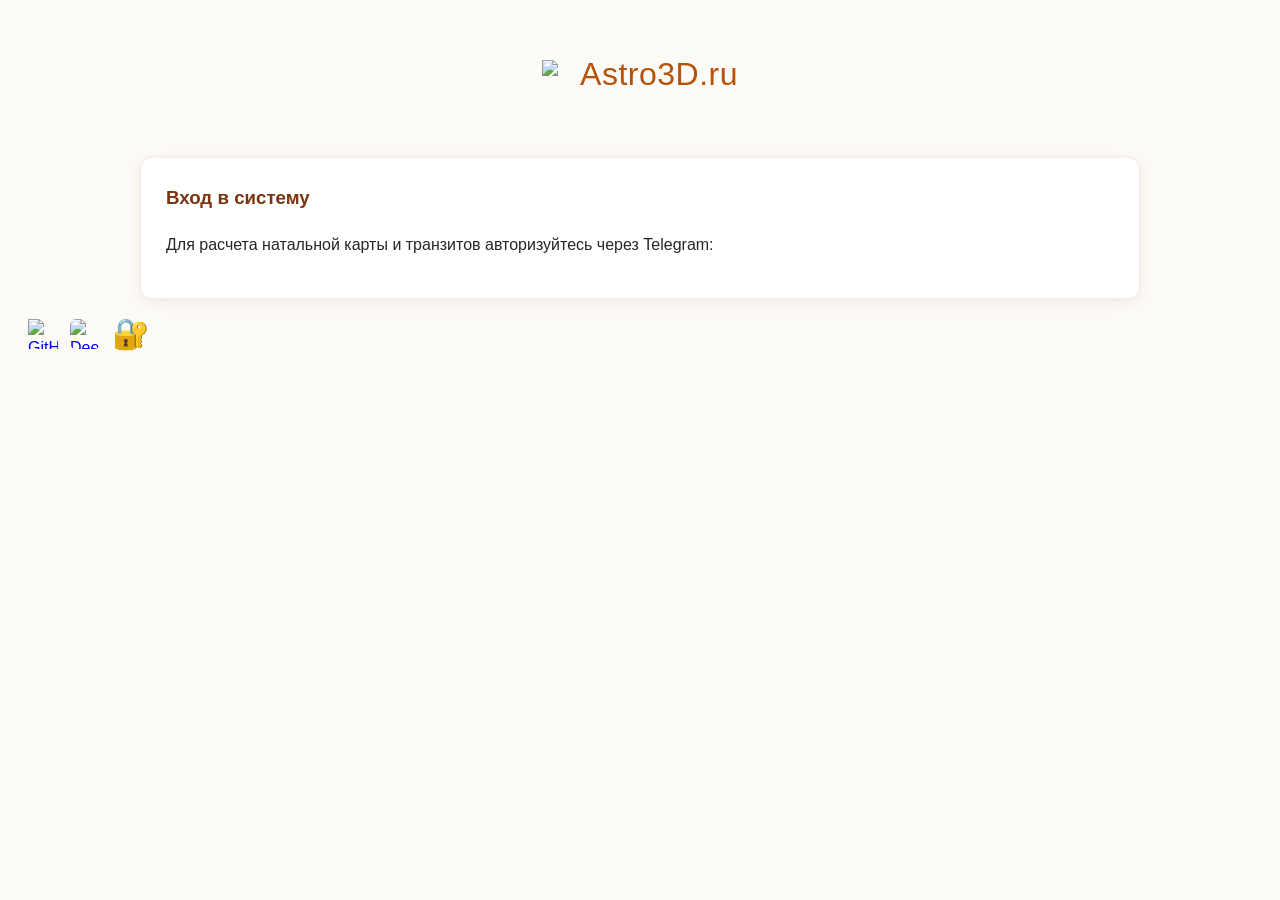
==== commit 984f046f: "todo zip-unzip.file" ====
--- a/pb_public/temp.html
+++ b/pb_public/temp.html
@@ -1,225 +1,438 @@
 <!DOCTYPE html>
 <html lang="ru">
+
 <head>
     <meta charset="UTF-8">
     <meta name="viewport" content="width=device-width, initial-scale=1.0">
-    <title>Astro App</title>
+    <title>ЛК astro3D.ru</title>
 
     <!-- Объединенные стили -->
     <style>
-        /* === БЛАГОРОДНАЯ СВЕТЛАЯ И ВОЗДУШНАЯ ПАЛИТРА === */
-        body { 
-            font-family: -apple-system, BlinkMacSystemFont, "Segoe UI", Roboto, sans-serif; 
-            background: #fdfbf7; 
-            color: #292524; 
-            padding: 20px; 
-            line-height: 1.6; 
-        }
-        .container { max-width: 1000px; margin: 0 auto; }
-        h1 { text-align: center; color: #b45309; margin-bottom: 30px; font-weight: 400; letter-spacing: 0.5px; }
-        h3, h4, h5 { margin-top: 0; color: #78350f; }
-        .card { 
-            background: #ffffff; 
-            padding: 25px; 
-            border-radius: 12px; 
-            margin-bottom: 20px; 
-            box-shadow: 0 4px 20px -2px rgba(120,53,15,0.08), 0 2px 8px -1px rgba(0,0,0,0.04); 
-            border: 1px solid #f1ece4; 
-        }
-        .section-card { 
-            background: #fbf9f4; 
-            padding: 15px 20px; 
-            border-radius: 12px; 
-            border: 1px solid #eae2d5; 
-            margin-bottom: 20px; 
-            cursor: pointer; 
-        }
-        .section-card[open] { padding-bottom: 25px; cursor: default; background: #ffffff; }
-        summary { font-weight: bold; color: #c2410c; outline: none; font-size: 16px; padding: 5px 0; }
-        .hidden { display: none !important; }
-        .form-grid { 
-            display: grid; 
-            grid-template-columns: repeat(auto-fit, minmax(210px, 1fr)); 
-            gap: 15px; 
-            margin-top: 15px; 
-        }
-        .form-group { display: flex; flex-direction: column; }
-        label { margin-bottom: 6px; color: #b45309; font-size: 14px; font-weight: 500; }
-        input, select { 
-            background: #fdfbf7; 
-            border: 1px solid #cbd5e1; 
-            color: #1e293b; 
-            padding: 10px; 
-            border-radius: 6px; 
-            font-size: 14px; 
-            outline: none; 
-            width: 100%; 
-            box-sizing: border-box;
-        }
-        input:focus, select:focus { border-color: #ea580c; box-shadow: 0 0 0 3px rgba(234,88,12,0.1); }
-        .btn-group { display: flex; flex-wrap: wrap; gap: 12px; margin-top: 15px; }
-        .btn { 
-            background: #ea580c; 
-            color: #ffffff; 
-            border: none; 
-            padding: 11px 20px; 
-            border-radius: 6px; 
-            cursor: pointer; 
-            font-weight: 600; 
-            font-size: 14px; 
-            box-shadow: 0 2px 4px rgba(234,88,12,0.2);
-        }
-        .btn:hover { background: #c2410c; }
-        .btn-success { 
-            background: #16a34a; 
-            color: #ffffff; 
-            border: none; 
-            padding: 11px 20px; 
-            border-radius: 6px; 
-            cursor: pointer; 
-            font-weight: 600; 
-            font-size: 14px; 
-            box-shadow: 0 2px 4px rgba(22,163,74,0.2);
-        }
-        .btn-success:hover { background: #15803d; }
-        .btn-danger { 
-            background: #fff5f5; 
-            color: #e11d48; 
-            border: 1px solid #fca5a5; 
-            padding: 6px 12px; 
-            border-radius: 6px; 
-            cursor: pointer; 
-            font-size: 13px; 
-            font-weight: 500;
-        }
-        .btn-danger:hover { background: #ffe4e6; border-color: #f43f5e; }
-        .btn-secondary {
-            background: #e2e8f0;
-            color: #1e293b;
-            border: none;
-            padding: 11px 20px;
-            border-radius: 6px;
-            cursor: pointer;
-            font-weight: 600;
-            font-size: 14px;
-        }
-        .btn-secondary:hover { background: #cbd5e1; }
-        .btn-ai-natal { background: #7c2d12; color: white; }
-        .btn-ai-natal:hover { background: #9a3412; }
-        .btn-ai-transit { background: #9a3412; color: white; }
-        .btn-ai-transit:hover { background: #ea580c; }
-        .btn-ai-full { background: #047857; color: white; }
-        .btn-ai-full:hover { background: #065f46; }
-        .user-info { background: #f1ece4; padding: 12px 20px; border-radius: 8px; margin-bottom: 25px; font-size: 15px; border-left: 4px solid #ea580c; color: #44403c; }
-        pre, textarea { 
-            background: #f8f6f0 !important; 
-            color: #0f172a !important; 
-            font-family: monospace; 
-            border: 1px solid #cbd5e1 !important; 
-            min-height: 250px; 
-            height: auto; 
-        }
-        .active-radix-card {
-            padding: 12px 20px; 
-            background: #fffbeb; 
-            border: 1px solid #fef3c7;
-            border-left: 4px solid #d97706; 
-            margin-top: -10px; 
-            margin-bottom: 20px;
-            border-radius: 0 8px 8px 0;
-        }
-        table {
-            width: 100%;
-            border-collapse: collapse;
-            font-size: 14px;
-            background: #ffffff;
-            margin-top: 10px;
-            border-radius: 8px;
-            overflow: hidden;
-            border: 1px solid #e2e8f0;
-        }
-        th {
-            background: #f1ece4 !important; 
-            color: #78350f !important;
-            padding: 10px 12px;
-            font-weight: 600;
-            border-bottom: 2px solid #e2e8f0;
-        }
-        td {
-            padding: 10px 12px;
-            border-bottom: 1px solid #f1ece4;
-            color: #334155;
-        }
-        tr:hover { background: #fbfbf9; }
-        .row-selected { background: #fffbeb !important; border-left: 3px solid #d97706; }
-        .text-report { background: #faf9f5; border-left: 4px solid #ea580c; padding: 25px; border-radius: 0 8px 8px 0; color: #1e293b; border-top: 1px solid #f1ece4; border-right: 1px solid #f1ece4; border-bottom: 1px solid #f1ece4; }
-        .report-title { color: #9a3412; font-size: 18px; margin-bottom: 15px; border-bottom: 1px solid #eae2d5; padding-bottom: 8px; font-weight: 600; }
-        .report-list { padding-left: 20px; margin: 0; }
-        .report-list li { margin-bottom: 10px; color: #334155; }
-        .retro-label { color: #ea580c; font-weight: bold; font-size: 12px; }
-
-        /* Дополнительные стили для переключателей и фильтров */
-        .filter-group {
-            display: flex;
-            flex-wrap: wrap;
-            gap: 15px;
-            margin: 15px 0;
-            align-items: end;
-        }
-        .filter-group .form-group {
-            min-width: 140px;
-        }
-        .filter-group label {
-            font-size: 13px;
-        }
-        .inline-radio {
-            display: flex;
-            gap: 15px;
-            align-items: center;
-        }
-        .inline-radio label {
-            font-weight: normal;
-            color: #292524;
-            display: flex;
-            align-items: center;
-            gap: 4px;
-        }
-        .inline-radio input[type="radio"] {
-            width: auto;
-            margin-right: 4px;
-        }
-        .file-preview {
-            display: flex;
-            align-items: center;
-            gap: 10px;
-            background: #f8f6f0;
-            padding: 8px 12px;
-            border-radius: 6px;
-            border: 1px solid #e2e8f0;
-            margin-top: 6px;
-        }
-        .file-preview a {
-            color: #ea580c;
-            text-decoration: underline;
-            word-break: break-all;
-        }
-        .file-preview .btn-danger {
-            padding: 2px 10px;
-            font-size: 12px;
-        }
-        .todo-form-title {
-            margin-top: 0;
-            color: #16a34a;
-            transition: all 0.2s;
-        }
+        /* === БЛАГОРОДНАЯ СВЕТЛАЯ И ВОЗДУШНАЯ ПАЛИТРА === */
+        body {
+            font-family: -apple-system, BlinkMacSystemFont, "Segoe UI", Roboto, sans-serif;
+            background: #fdfbf7;
+            color: #292524;
+            padding: 20px;
+            line-height: 1.6;
+        }
+
+        .container {
+            max-width: 1000px;
+            margin: 0 auto;
+        }
+
+        h1 {
+            text-align: center;
+            color: #b45309;
+            margin-bottom: 30px;
+            font-weight: 400;
+            letter-spacing: 0.5px;
+        }
+
+        h3,
+        h4,
+        h5 {
+            margin-top: 0;
+            color: #78350f;
+        }
+
+        .card {
+            background: #ffffff;
+            padding: 25px;
+            border-radius: 12px;
+            margin-bottom: 20px;
+            box-shadow: 0 4px 20px -2px rgba(120, 53, 15, 0.08), 0 2px 8px -1px rgba(0, 0, 0, 0.04);
+            border: 1px solid #f1ece4;
+        }
+
+        .section-card {
+            background: #fbf9f4;
+            padding: 15px 20px;
+            border-radius: 12px;
+            border: 1px solid #eae2d5;
+            margin-bottom: 20px;
+            cursor: pointer;
+        }
+
+        .section-card[open] {
+            padding-bottom: 25px;
+            cursor: default;
+            background: #ffffff;
+        }
+
+        summary {
+            font-weight: bold;
+            color: #c2410c;
+            outline: none;
+            font-size: 16px;
+            padding: 5px 0;
+        }
+
+        .hidden {
+            display: none !important;
+        }
+
+        .form-grid {
+            display: grid;
+            grid-template-columns: repeat(auto-fit, minmax(210px, 1fr));
+            gap: 15px;
+            margin-top: 15px;
+        }
+
+        .form-group {
+            display: flex;
+            flex-direction: column;
+        }
+
+        label {
+            margin-bottom: 6px;
+            color: #b45309;
+            font-size: 14px;
+            font-weight: 500;
+        }
+
+        input,
+        select {
+            background: #fdfbf7;
+            border: 1px solid #cbd5e1;
+            color: #1e293b;
+            padding: 10px;
+            border-radius: 6px;
+            font-size: 14px;
+            outline: none;
+            width: 100%;
+            box-sizing: border-box;
+        }
+
+        input:focus,
+        select:focus {
+            border-color: #ea580c;
+            box-shadow: 0 0 0 3px rgba(234, 88, 12, 0.1);
+        }
+
+        .btn-group {
+            display: flex;
+            flex-wrap: wrap;
+            gap: 12px;
+            margin-top: 15px;
+        }
+
+        .btn {
+            background: #ea580c;
+            color: #ffffff;
+            border: none;
+            padding: 11px 20px;
+            border-radius: 6px;
+            cursor: pointer;
+            font-weight: 600;
+            font-size: 14px;
+            box-shadow: 0 2px 4px rgba(234, 88, 12, 0.2);
+        }
+
+        .btn:hover {
+            background: #c2410c;
+        }
+
+        .btn-success {
+            background: #16a34a;
+            color: #ffffff;
+            border: none;
+            padding: 11px 20px;
+            border-radius: 6px;
+            cursor: pointer;
+            font-weight: 600;
+            font-size: 14px;
+            box-shadow: 0 2px 4px rgba(22, 163, 74, 0.2);
+        }
+
+        .btn-success:hover {
+            background: #15803d;
+        }
+
+        .btn-danger {
+            background: #fff5f5;
+            color: #e11d48;
+            border: 1px solid #fca5a5;
+            padding: 6px 12px;
+            border-radius: 6px;
+            cursor: pointer;
+            font-size: 13px;
+            font-weight: 500;
+        }
+
+        .btn-danger:hover {
+            background: #ffe4e6;
+            border-color: #f43f5e;
+        }
+
+        .btn-secondary {
+            background: #e2e8f0;
+            color: #1e293b;
+            border: none;
+            padding: 11px 20px;
+            border-radius: 6px;
+            cursor: pointer;
+            font-weight: 600;
+            font-size: 14px;
+        }
+
+        .btn-secondary:hover {
+            background: #cbd5e1;
+        }
+
+        .btn-ai-natal {
+            background: #7c2d12;
+            color: white;
+        }
+
+        .btn-ai-natal:hover {
+            background: #9a3412;
+        }
+
+        .btn-ai-transit {
+            background: #9a3412;
+            color: white;
+        }
+
+        .btn-ai-transit:hover {
+            background: #ea580c;
+        }
+
+        .btn-ai-full {
+            background: #047857;
+            color: white;
+        }
+
+        .btn-ai-full:hover {
+            background: #065f46;
+        }
+
+        .user-info {
+            background: #f1ece4;
+            padding: 12px 20px;
+            border-radius: 8px;
+            margin-bottom: 25px;
+            font-size: 15px;
+            border-left: 4px solid #ea580c;
+            color: #44403c;
+        }
+
+        pre,
+        textarea {
+            background: #f8f6f0 !important;
+            color: #0f172a !important;
+            font-family: monospace;
+            border: 1px solid #cbd5e1 !important;
+            min-height: 250px;
+            height: auto;
+        }
+
+        .active-radix-card {
+            padding: 12px 20px;
+            background: #fffbeb;
+            border: 1px solid #fef3c7;
+            border-left: 4px solid #d97706;
+            margin-top: -10px;
+            margin-bottom: 20px;
+            border-radius: 0 8px 8px 0;
+        }
+
+        table {
+            width: 100%;
+            border-collapse: collapse;
+            font-size: 14px;
+            background: #ffffff;
+            margin-top: 10px;
+            border-radius: 8px;
+            overflow: hidden;
+            border: 1px solid #e2e8f0;
+        }
+
+        th {
+            background: #f1ece4 !important;
+            color: #78350f !important;
+            padding: 10px 12px;
+            font-weight: 600;
+            border-bottom: 2px solid #e2e8f0;
+        }
+
+        td {
+            padding: 10px 12px;
+            border-bottom: 1px solid #f1ece4;
+            color: #334155;
+        }
+
+        tr:hover {
+            background: #fbfbf9;
+        }
+
+        .row-selected {
+            background: #fffbeb !important;
+            border-left: 3px solid #d97706;
+        }
+
+        .text-report {
+            background: #faf9f5;
+            border-left: 4px solid #ea580c;
+            padding: 25px;
+            border-radius: 0 8px 8px 0;
+            color: #1e293b;
+            border-top: 1px solid #f1ece4;
+            border-right: 1px solid #f1ece4;
+            border-bottom: 1px solid #f1ece4;
+        }
+
+        .report-title {
+            color: #9a3412;
+            font-size: 18px;
+            margin-bottom: 15px;
+            border-bottom: 1px solid #eae2d5;
+            padding-bottom: 8px;
+            font-weight: 600;
+        }
+
+        .report-list {
+            padding-left: 20px;
+            margin: 0;
+        }
+
+        .report-list li {
+            margin-bottom: 10px;
+            color: #334155;
+        }
+
+        .retro-label {
+            color: #ea580c;
+            font-weight: bold;
+            font-size: 12px;
+        }
+
+        /* Дополнительные стили для переключателей и фильтров */
+        .filter-group {
+            display: flex;
+            flex-wrap: wrap;
+            gap: 15px;
+            margin: 15px 0;
+            align-items: end;
+        }
+
+        .filter-group .form-group {
+            min-width: 140px;
+        }
+
+        .filter-group label {
+            font-size: 13px;
+        }
+
+        .inline-radio {
+            display: flex;
+            gap: 15px;
+            align-items: center;
+        }
+
+        .inline-radio label {
+            font-weight: normal;
+            color: #292524;
+            display: flex;
+            align-items: center;
+            gap: 4px;
+        }
+
+        .inline-radio input[type="radio"] {
+            width: auto;
+            margin-right: 4px;
+        }
+
+        .file-preview {
+            display: flex;
+            flex-wrap: wrap;
+            align-items: center;
+            gap: 10px;
+            background: #f8f6f0;
+            padding: 8px 12px;
+            border-radius: 6px;
+            border: 1px solid #e2e8f0;
+            margin-top: 6px;
+        }
+
+        .file-preview a {
+            color: #ea580c;
+            text-decoration: underline;
+            word-break: break-all;
+        }
+
+        .file-preview .btn-danger {
+            padding: 2px 10px;
+            font-size: 12px;
+        }
+
+        .todo-form-title {
+            margin-top: 0;
+            color: #16a34a;
+            transition: all 0.2s;
+        }
+
+        /* Добавляем курсор pointer для строк таблицы задач */
+        #todo-list-container tr {
+            cursor: pointer;
+        }
+
+        #todo-list-container tr:hover {
+            background: #f1ece4;
+        }
+
+        /* Стили для списка файлов в архиве */
+        .file-list {
+            margin-top: 8px;
+            display: flex;
+            flex-wrap: wrap;
+            gap: 8px;
+        }
+
+        .file-item {
+            background: #f1f5f9;
+            padding: 4px 10px;
+            border-radius: 4px;
+            border: 1px solid #cbd5e1;
+            display: inline-flex;
+            align-items: center;
+            gap: 8px;
+        }
+
+        .file-item .file-name {
+            font-size: 13px;
+        }
+
+        .file-item .download-btn {
+            background: #0ea5e9;
+            color: white;
+            border: none;
+            padding: 2px 8px;
+            border-radius: 4px;
+            font-size: 12px;
+            cursor: pointer;
+        }
+
+        .file-item .download-btn:hover {
+            background: #0284c7;
+        }
     </style>
 </head>
+
 <body>
     <div class="container">
         <h1>
             <a href="https://astro3d.ru/" target="_blank" rel="noopener noreferrer"
-                style="text-decoration: none; color: inherit; cursor: pointer;">
-                ☸️ Astro3D.ru
+                style="text-decoration: none; color: inherit; cursor: pointer; display: inline-flex; align-items: center; gap: 8px;">
+
+                <!-- Картинка-иконка из корня сайта (размер 30x30 для заголовка h1) -->
+                <img src="/favicon.ico" alt="Логотип" width="30" height="30"
+                    style="display: block; object-fit: contain;">
+
+                <!-- Текст заголовка -->
+                <span>Astro3D.ru</span>
+
             </a>
         </h1>
         <!-- БЛОК АВТОРИЗАЦИИ -->
@@ -310,16 +523,20 @@
                             </select>
                         </div>
                         <div class="form-group" style="grid-column: span 2;">
-                            <label>Вложение (файл):</label>
-                            <input type="file" id="new-todo-attachment">
+                            <label>Вложения (можно выбрать несколько файлов):</label>
+                            <!-- Добавлен атрибут multiple -->
+                            <input type="file" id="new-todo-attachment" multiple>
                             <div id="todo-attachment-preview" style="margin-top:6px;"></div>
                         </div>
                     </div>
-                    <div style="display: flex; gap: 12px; margin-top:15px;">
+                    <div style="display: flex; gap: 12px; margin-top:15px; align-items: center;">
                         <button onclick="handleAddTodo()" id="todo-submit-btn" class="btn"
                             style="background:#16a34a;">Добавить</button>
                         <button onclick="cancelEditTodo()" id="todo-cancel-btn"
                             class="btn-secondary hidden">Отмена</button>
+                        <!-- Новая кнопка "Удалить" – появляется только в режиме редактирования -->
+                        <button onclick="deleteCurrentTodo()" id="todo-delete-btn" class="btn-danger hidden"
+                            style="margin-left: auto;">Удалить</button>
                     </div>
                 </div>
 
@@ -411,22 +628,24 @@
             </details>
         </div>
     </div>
-<p style="display: flex; align-items: center; gap: 12px; margin: 0;">
-    
-    <!-- 1. Ссылка-картинка GitHub -->
-    <a href="https://github.com" target="_blank" style="display: flex;">
-        <img src="https://github.githubassets.com/images/modules/logos_page/GitHub-Mark.png" alt="GitHub" width="30" height="30" style="display: block;">
-    </a> 
-    
-    <!-- 2. Ссылка-картинка DeepSeek (размер 30x30) -->
-    <a href="https://chat.deepseek.com/" target="_blank" style="display: flex;">
-        <img src="https://cdn.deepseek.com/chat/icon.png" alt="DeepSeek" width="30" height="30" style="display: block; border-radius: 6px;">
-    </a>
-
-    <!-- 3. Ссылка-эмодзи Замок (Размер увеличен до 30px) -->
-    <a href="./_/" target="_blank" style="font-size: 30px; line-height: 1; text-decoration: none;">🔐</a>
-
-</p>
+    <p style="display: flex; align-items: center; gap: 12px; margin: 0;">
+
+        <!-- 1. Ссылка-картинка GitHub -->
+        <a href="https://github.com" target="_blank" style="display: flex;">
+            <img src="https://github.githubassets.com/images/modules/logos_page/GitHub-Mark.png" alt="GitHub" width="30"
+                height="30" style="display: block;">
+        </a>
+
+        <!-- 2. Ссылка-картинка DeepSeek (размер 30x30) -->
+        <a href="https://chat.deepseek.com/" target="_blank" style="display: flex;">
+            <img src="https://cdn.deepseek.com/chat/icon.png" alt="DeepSeek" width="30" height="30"
+                style="display: block; border-radius: 6px;">
+        </a>
+
+        <!-- 3. Ссылка-эмодзи Замок (Размер увеличен до 30px) -->
+        <a href="./_/" target="_blank" style="font-size: 30px; line-height: 1; text-decoration: none;">🔐</a>
+
+    </p>
 
     <script src="jszip.min.js"></script>
 
@@ -434,870 +653,1007 @@
     <!-- Скрипты -->
     <script>
         // constants.js
-const ZODIAC_SIGNS = [
-    "Овен ♈", "Телец ♉", "Близнецы ♊", "Рак ♋", "Лев ♌", "Дева ♍",
-    "Весы ♎", "Скорпион ♏", "Стрелец ♐", "Козерог ♑", "Водолей ♒", "Рыбы ♓"
-];
-const PLANET_NAMES = {
-    0: "Солнце ☀️", 1: "Луна 🌙", 2: "Меркурий ☿", 3: "Венера ♀", 4: "Марс ♂",
-    5: "Юпитер ♃", 6: "Сатурн ♄", 7: "Уран ♅", 8: "Нептун ♆", 9: "Плутон ♇",
-    10: "Раху ☊", 12: "Лилит ⚓"
-};
-const ASPECT_NAMES = {
-    0: "Соединение ☌", 72: "Квинтиль ▰", 90: "Квадрат ▢", 120: "Трин △", 180: "Оппозиция ☍"
-};
-const ZODIAC_PROPERTIES = [
-    { element: "Огонь 🔥", cross: "Кардинальный" },
-    { element: "Земля ⛰️", cross: "Фиксированный" },
-    { element: "Воздух 💨", cross: "Мутабельный" },
-    { element: "Вода 💧", cross: "Кардинальный" },
-    { element: "Огонь 🔥", cross: "Фиксированный" },
-    { element: "Земля ⛰️", cross: "Мутабельный" },
-    { element: "Воздух 💨", cross: "Кардинальный" },
-    { element: "Вода 💧", cross: "Фиксированный" },
-    { element: "Огонь 🔥", cross: "Мутабельный" },
-    { element: "Земля ⛰️", cross: "Кардинальный" },
-    { element: "Воздух 💨", cross: "Фиксированный" },
-    { element: "Вода 💧", cross: "Мутабельный" }
-];
-const BASE_PLANET_WEIGHTS = {
-    0: 2, 1: 2, 2: 1, 3: 1, 4: 1, 5: 1, 6: 1
-};
+        const ZODIAC_SIGNS = [
+            "Овен ♈", "Телец ♉", "Близнецы ♊", "Рак ♋", "Лев ♌", "Дева ♍",
+            "Весы ♎", "Скорпион ♏", "Стрелец ♐", "Козерог ♑", "Водолей ♒", "Рыбы ♓"
+        ];
+        const PLANET_NAMES = {
+            0: "Солнце ☀️", 1: "Луна 🌙", 2: "Меркурий ☿", 3: "Венера ♀", 4: "Марс ♂",
+            5: "Юпитер ♃", 6: "Сатурн ♄", 7: "Уран ♅", 8: "Нептун ♆", 9: "Плутон ♇",
+            10: "Раху ☊", 12: "Лилит ⚓"
+        };
+        const ASPECT_NAMES = {
+            0: "Соединение ☌", 72: "Квинтиль ▰", 90: "Квадрат ▢", 120: "Трин △", 180: "Оппозиция ☍"
+        };
+        const ZODIAC_PROPERTIES = [
+            { element: "Огонь 🔥", cross: "Кардинальный" },
+            { element: "Земля ⛰️", cross: "Фиксированный" },
+            { element: "Воздух 💨", cross: "Мутабельный" },
+            { element: "Вода 💧", cross: "Кардинальный" },
+            { element: "Огонь 🔥", cross: "Фиксированный" },
+            { element: "Земля ⛰️", cross: "Мутабельный" },
+            { element: "Воздух 💨", cross: "Кардинальный" },
+            { element: "Вода 💧", cross: "Фиксированный" },
+            { element: "Огонь 🔥", cross: "Мутабельный" },
+            { element: "Земля ⛰️", cross: "Кардинальный" },
+            { element: "Воздух 💨", cross: "Фиксированный" },
+            { element: "Вода 💧", cross: "Мутабельный" }
+        ];
+        const BASE_PLANET_WEIGHTS = {
+            0: 2, 1: 2, 2: 1, 3: 1, 4: 1, 5: 1, 6: 1
+        };
 
     </script>
     <script>
         // api.js
-const ApiService = {
-    getUrl() {
-        return window.location.origin;
-    },
-    getHeaders() {
-        const token = localStorage.getItem("token");
-        return {
-            'Authorization': token ? `Bearer ${token}` : ''
-        };
-    },
-    async login(provider, userData) {
-        const res = await fetch(`${this.getUrl()}/api/auth`, {
-            method: 'POST',
-            headers: { 'Content-Type': 'application/json' },
-            body: JSON.stringify({ provider, data: userData })
-        });
-        if (!res.ok) throw new Error('Ошибка авторизации на сервере');
-        return res.json();
-    },
-    async getSettings() {
-        const res = await fetch(`${this.getUrl()}/api/astrology/settings`, { headers: this.getHeaders() });
-        if (!res.ok) throw new Error('Не удалось загрузить настройки');
-        return res.json();
-    },
-    async saveSettings(settingsData) {
-        const res = await fetch(`${this.getUrl()}/api/astrology/settings`, {
-            method: 'POST',
-            headers: this.getHeaders(),
-            body: JSON.stringify(settingsData)
-        });
-        if (!res.ok) throw new Error('Ошибка сохранения настроек');
-        return res.json();
-    },
-    // === TODO CRUD (с FormData) ===
-    async getTodoItems() {
-        const url = `${this.getUrl()}/api/todo/items`;
-        const res = await fetch(url, { headers: this.getHeaders() });
-        if (!res.ok) throw new Error('Не удалось загрузить задачи');
-        return res.json();
-    },
-    async createTodoItem(formData) {
-        const url = `${this.getUrl()}/api/todo/items`;
-        const res = await fetch(url, {
-            method: 'POST',
-            headers: this.getHeaders(),
-            body: formData
-        });
-        if (!res.ok) throw new Error('Не удалось создать задачу');
-        return res.json();
-    },
-    async updateTodoItem(id, formData) {
-        const url = `${this.getUrl()}/api/todo/items/${id}`;
-        const res = await fetch(url, {
-            method: 'PUT',
-            headers: this.getHeaders(),
-            body: formData
-        });
-        if (!res.ok) throw new Error('Не удалось обновить задачу');
-        return res.json();
-    },
-    async deleteTodoItem(id) {
-        const url = `${this.getUrl()}/api/todo/items/${id}`;
-        const res = await fetch(url, {
-            method: 'DELETE',
-            headers: this.getHeaders()
-        });
-        if (!res.ok) throw new Error('Не удалось удалить задачу');
-        return true;
-    },
-    // === Horoscopes ===
-    async getHoroscopesList() {
-        const user = JSON.parse(localStorage.getItem("user"));
-        if (!user) return [];
-        const url = `${this.getUrl()}/api/collections/horoscopes/records?filter=(user='${user.id}')&sort=-created`;
-        const res = await fetch(url, { headers: this.getHeaders() });
-        if (!res.ok) throw new Error('Не удалось загрузить базу гороскопов');
-        const data = await res.json();
-        return data.items || [];
-    },
-    async deleteHoroscope(id) {
-        const url = `${this.getUrl()}/api/collections/horoscopes/records/${id}`;
-        const res = await fetch(url, {
-            method: 'DELETE',
-            headers: this.getHeaders()
-        });
-        if (!res.ok) throw new Error('Не удалось удалить запись из базы данных');
-        return true;
-    },
-    async getNatalChart(date, lat, lon, title) {
-        const url = `${this.getUrl()}/api/astrology/chart?date=${date}&lat=${lat}&lon=${lon}&title=${encodeURIComponent(title)}`;
-        const res = await fetch(url, { headers: this.getHeaders() });
-        if (!res.ok) throw new Error('Ошибка вычисления натальной карты');
-        return res.json();
-    },
-    async getTransitChart(natalId = "") {
-        let url = `${this.getUrl()}/api/astrology/transit`;
-        if (natalId) url += `?natal_id=${natalId}`;
-        const res = await fetch(url, { headers: this.getHeaders() });
-        if (!res.ok) {
-            const errData = await res.json();
-            throw new Error(errData.message || 'Ошибка вычисления транзитов');
-        }
-        return res.json();
-    },
-    async getAiInterpretation(type, natalId) {
-        const res = await fetch(`${this.getUrl()}/api/astrology/interpret`, {
-            method: 'POST',
-            headers: this.getHeaders(),
-            body: JSON.stringify({ type, natal_id: natalId })
-        });
-        if (!res.ok) {
-            const err = await res.json();
-            throw new Error(err.message || 'Ошибка вызова нейросети');
-        }
-        return res.json();
-    }
-};
+        const ApiService = {
+            getUrl() {
+                return window.location.origin;
+            },
+            getHeaders() {
+                const token = localStorage.getItem("token");
+                return {
+                    'Authorization': token ? `Bearer ${token}` : ''
+                };
+            },
+            async login(provider, userData) {
+                const res = await fetch(`${this.getUrl()}/api/auth`, {
+                    method: 'POST',
+                    headers: { 'Content-Type': 'application/json' },
+                    body: JSON.stringify({ provider, data: userData })
+                });
+                if (!res.ok) throw new Error('Ошибка авторизации на сервере');
+                return res.json();
+            },
+            async getSettings() {
+                const res = await fetch(`${this.getUrl()}/api/astrology/settings`, { headers: this.getHeaders() });
+                if (!res.ok) throw new Error('Не удалось загрузить настройки');
+                return res.json();
+            },
+            async saveSettings(settingsData) {
+                const res = await fetch(`${this.getUrl()}/api/astrology/settings`, {
+                    method: 'POST',
+                    headers: this.getHeaders(),
+                    body: JSON.stringify(settingsData)
+                });
+                if (!res.ok) throw new Error('Ошибка сохранения настроек');
+                return res.json();
+            },
+            // === TODO CRUD (с FormData) ===
+            async getTodoItems() {
+                const url = `${this.getUrl()}/api/todo/items`;
+                const res = await fetch(url, { headers: this.getHeaders() });
+                if (!res.ok) throw new Error('Не удалось загрузить задачи');
+                return res.json();
+            },
+            async createTodoItem(formData) {
+                const url = `${this.getUrl()}/api/todo/items`;
+                const res = await fetch(url, {
+                    method: 'POST',
+                    headers: this.getHeaders(),
+                    body: formData
+                });
+                if (!res.ok) throw new Error('Не удалось создать задачу');
+                return res.json();
+            },
+            async updateTodoItem(id, formData) {
+                const url = `${this.getUrl()}/api/todo/items/${id}`;
+                const res = await fetch(url, {
+                    method: 'PUT',
+                    headers: this.getHeaders(),
+                    body: formData
+                });
+                if (!res.ok) throw new Error('Не удалось обновить задачу');
+                return res.json();
+            },
+            async deleteTodoItem(id) {
+                const url = `${this.getUrl()}/api/todo/items/${id}`;
+                const res = await fetch(url, {
+                    method: 'DELETE',
+                    headers: this.getHeaders()
+                });
+                if (!res.ok) throw new Error('Не удалось удалить задачу');
+                return true;
+            },
+            // === Horoscopes ===
+            async getHoroscopesList() {
+                const user = JSON.parse(localStorage.getItem("user"));
+                if (!user) return [];
+                const url = `${this.getUrl()}/api/collections/horoscopes/records?filter=(user='${user.id}')&sort=-created`;
+                const res = await fetch(url, { headers: this.getHeaders() });
+                if (!res.ok) throw new Error('Не удалось загрузить базу гороскопов');
+                const data = await res.json();
+                return data.items || [];
+            },
+            async deleteHoroscope(id) {
+                const url = `${this.getUrl()}/api/collections/horoscopes/records/${id}`;
+                const res = await fetch(url, {
+                    method: 'DELETE',
+                    headers: this.getHeaders()
+                });
+                if (!res.ok) throw new Error('Не удалось удалить запись из базы данных');
+                return true;
+            },
+            async getNatalChart(date, lat, lon, title) {
+                const url = `${this.getUrl()}/api/astrology/chart?date=${date}&lat=${lat}&lon=${lon}&title=${encodeURIComponent(title)}`;
+                const res = await fetch(url, { headers: this.getHeaders() });
+                if (!res.ok) throw new Error('Ошибка вычисления натальной карты');
+                return res.json();
+            },
+            async getTransitChart(natalId = "") {
+                let url = `${this.getUrl()}/api/astrology/transit`;
+                if (natalId) url += `?natal_id=${natalId}`;
+                const res = await fetch(url, { headers: this.getHeaders() });
+                if (!res.ok) {
+                    const errData = await res.json();
+                    throw new Error(errData.message || 'Ошибка вычисления транзитов');
+                }
+                return res.json();
+            },
+            async getAiInterpretation(type, natalId) {
+                const res = await fetch(`${this.getUrl()}/api/astrology/interpret`, {
+                    method: 'POST',
+                    headers: this.getHeaders(),
+                    body: JSON.stringify({ type, natal_id: natalId })
+                });
+                if (!res.ok) {
+                    const err = await res.json();
+                    throw new Error(err.message || 'Ошибка вызова нейросети');
+                }
+                return res.json();
+            }
+        };
 
     </script>
     <script>
         // elements.js
-const ElementsService = {
-    getZodiacData(lon) {
-        const idx = Math.floor(lon / 30);
-        const deg = Math.floor(lon % 30);
-        const min = Math.round(((lon % 30) - deg) * 60);
-        return { name: ZODIAC_SIGNS[idx], text: `${deg}° ${min}'` };
-    },
-    calculateScores(planets, aspects) {
-        let elementsScore = { "Огонь 🔥": 0, "Земля ⛰️": 0, "Воздух 💨": 0, "Вода 💧": 0 };
-        let crossesScore = { "Кардинальный": 0, "Фиксированный": 0, "Мутабельный": 0 };
-        let totalScore = 0;
-        let activatedOuterPlanets = [];
-        let moonAspects = new Set();
-        if (aspects && aspects.length > 0) {
-            aspects.forEach(a => {
-                if (a.a === 1) moonAspects.add(a.b);
-                if (a.b === 1) moonAspects.add(a.a);
-            });
-        }
-        planets.forEach(p => {
-            let weight = BASE_PLANET_WEIGHTS[p.id] || 0;
-            if (p.id === 7 || p.id === 8 || p.id === 9) {
-                if (moonAspects.has(p.id)) {
-                    weight = 1;
-                    const outerNames = { 7: "Уран", 8: "Нептун", 9: "Плутон" };
-                    activatedOuterPlanets.push(outerNames[p.id]);
-                }
-            }
-            if (weight > 0) {
-                const signIdx = Math.floor(p.lon / 30);
-                const props = ZODIAC_PROPERTIES[signIdx];
-                if (props) {
-                    elementsScore[props.element] += weight;
-                    crossesScore[props.cross] += weight;
-                    totalScore += weight;
-                }
-            }
-        });
-        return { elementsScore, crossesScore, totalScore, activatedOuterPlanets };
-    }
-};
+        const ElementsService = {
+            getZodiacData(lon) {
+                const idx = Math.floor(lon / 30);
+                const deg = Math.floor(lon % 30);
+                const min = Math.round(((lon % 30) - deg) * 60);
+                return { name: ZODIAC_SIGNS[idx], text: `${deg}° ${min}'` };
+            },
+            calculateScores(planets, aspects) {
+                let elementsScore = { "Огонь 🔥": 0, "Земля ⛰️": 0, "Воздух 💨": 0, "Вода 💧": 0 };
+                let crossesScore = { "Кардинальный": 0, "Фиксированный": 0, "Мутабельный": 0 };
+                let totalScore = 0;
+                let activatedOuterPlanets = [];
+                let moonAspects = new Set();
+                if (aspects && aspects.length > 0) {
+                    aspects.forEach(a => {
+                        if (a.a === 1) moonAspects.add(a.b);
+                        if (a.b === 1) moonAspects.add(a.a);
+                    });
+                }
+                planets.forEach(p => {
+                    let weight = BASE_PLANET_WEIGHTS[p.id] || 0;
+                    if (p.id === 7 || p.id === 8 || p.id === 9) {
+                        if (moonAspects.has(p.id)) {
+                            weight = 1;
+                            const outerNames = { 7: "Уран", 8: "Нептун", 9: "Плутон" };
+                            activatedOuterPlanets.push(outerNames[p.id]);
+                        }
+                    }
+                    if (weight > 0) {
+                        const signIdx = Math.floor(p.lon / 30);
+                        const props = ZODIAC_PROPERTIES[signIdx];
+                        if (props) {
+                            elementsScore[props.element] += weight;
+                            crossesScore[props.cross] += weight;
+                            totalScore += weight;
+                        }
+                    }
+                });
+                return { elementsScore, crossesScore, totalScore, activatedOuterPlanets };
+            }
+        };
 
     </script>
     <script>
         // ui.js
-    const UiService = {
-        // ---- старые методы для астрологии ----
-        renderUserPanel(user) {
-            document.getElementById("auth-block").classList.add("hidden");
-            document.getElementById("app-block").classList.remove("hidden");
-            document.getElementById("user-name").innerText = user.name || user.username;
-        },
-
-        renderSettingsForm(data, remainderJson) {
-            document.getElementById("set-city").value = data.city || "";
-            document.getElementById("set-lat").value = data.latitude || "";
-            document.getElementById("set-lon").value = data.longitude || "";
-            document.getElementById("set-tz").value = data.tz || "";
-            document.getElementById("set-houses").value = data.houses || "P";
-            document.getElementById("settings-raw").value = JSON.stringify(remainderJson, null, 2);
-            if (data.latitude && data.longitude) {
-                document.getElementById("geo-lat").value = data.latitude;
-                document.getElementById("geo-lon").value = data.longitude;
-            }
-        },
-
-        renderHoroscopesList(items, selectedId) {
-            const container = document.getElementById("horoscopes-list-container");
-            if (!items || items.length === 0) {
-                container.innerHTML = `<p style="color:#94a3b8; font-style:italic;">В вашей базе пока нет сохраненных карт. Создайте первый расчет ниже.</p>`;
-                return;
-            }
-
-            let html = `<table>
-                <tr>
-                    <th>Название (Title)</th>
-                    <th>Дата события (UTC)</th>
-                    <th style="text-align:center; width:190px;">Действия</th>
-                </tr>`;
-
-            items.forEach(item => {
-                const isSelected = item.id === selectedId;
-                const rowClass = isSelected ? `class="row-selected"` : "";
-                const btnText = isSelected ? "🎯 Активна" : "Выбрать";
-                const btnClass = isSelected ? "btn-success" : "btn";
-                const formattedDate = item.event_date ? item.event_date.replace("T", " ").substring(0, 19) : "—";
-                const safeTitle = item.title.replace(/'/g, "\\'");
-
-                html += `<tr ${rowClass}>
-                    <td style="padding:10px 12px; font-weight:600;">${item.title}</td>
-                    <td style="padding:10px 12px; color:#475569;">${formattedDate}</td>
-                    <td style="padding:10px 12px; text-align:center;">
-                        <button onclick="selectNatalCard('${item.id}', '${safeTitle}', '${formattedDate}')" class="${btnClass}" style="padding:4px 10px; font-size:12px; font-weight:bold; box-shadow:none;">${btnText}</button>
-                        <button onclick="deleteNatalCard('${item.id}', '${safeTitle}')" class="btn-danger" style="padding:4px 10px; font-size:12px; margin-left:5px; cursor:pointer;">Удалить</button>
-                    </td>
-                </tr>`;
-            });
-            html += `</table>`;
-            container.innerHTML = html;
-        },
-
-        renderRawJson(data) {
-            document.getElementById("json-output").innerText = JSON.stringify(data, null, 2);
-        },
-
-        renderNatalReport(title, data, scoresData) {
-            let html = `<h4 class="report-title">📊 ${title}</h4>`;
-            html += `<h5>Положения планет в знаках и домах:</h5>`;
-            html += `<table style="margin-bottom:20px;">
-                <tr>
-                    <th>Планета</th>
-                    <th>Абс. Долгота</th>
-                    <th>Знак Зодиака</th>
-                    <th>Градус Знака</th>
-                    <th>Дом</th>
-                    <th>Ретро</th>
-                </tr>`;
-                
-            data.chart.pl.forEach(p => {
-                const zod = ElementsService.getZodiacData(p.lon);
-                const pName = PLANET_NAMES[p.id] || `Планета ${p.id}`;
-                const planetEmoji = pName.split(" ").pop() || "";
-                const planetText = pName.split(" ").shift() || "";
-                const signEmoji = zod.name.split(" ").pop() || "";
-                const signText = zod.name.split(" ").shift() || "";
-
-                html += `<tr>
-                    <td style="font-weight:600; color:#b45309;">${planetEmoji} ${planetText}</td>
-                    <td>${p.lon}°</td>
-                    <td style="font-weight:500;">${signEmoji} ${signText}</td>
-                    <td>${zod.text}</td>
-                    <td style="font-weight:600; color:#ea580c;">${p.h} дом</td>
-                    <td style="color:#ef4444; font-weight:bold;">${p.ir ? "℞" : "—"}</td>
-                </tr>`;
-            });
-            html += `</table>`;
-
-            if (data.chart.as && data.chart.as.length > 0) {
-                html += `<h5>Аспектные связи натальной карты:</h5><ul class="report-list" style="margin-bottom:20px;">`;
-                data.chart.as.forEach(a => {
-                    const pA = PLANET_NAMES[a.a] || `Пл.${a.a}`;
-                    const pB = PLANET_NAMES[a.b] || `Пл.${a.b}`;
-                    const aName = ASPECT_NAMES[a.t] || `Аспект ${a.t}°`;
-                    const emojiA = pA.split(" ").pop() || "";
-                    const emojiB = pB.split(" ").pop() || "";
-                    const emojiAsp = aName.split(" ").pop() || "";
-                    html += `<li>${emojiA} ${emojiAsp} ${emojiB} — <b>${pA.split(" ")[0]}</b> образует <b>${aName.split(" ")[0]}</b> к <b>${pB.split(" ")[0]}</b> (точность: ${a.orb}°).</li>`;
-                });
-                html += `</ul>`;
-            } else {
-                html += `<p><i>Мажорных аспектов не обнаружено.</i></p>`;
-            }
-
-            html += this.generateMetricsHtml(scoresData);
-            document.getElementById("text-output").innerHTML = html;
-        },
-
-        getHouseNumber(lon, houses) {
-            if (!houses || houses.length < 12) return 0;
-            for (let i = 0; i < 11; i++) {
-                let currentCusp = houses[i];
-                let nextCusp = houses[i + 1];
-                if (currentCusp < nextCusp) {
-                    if (lon >= currentCusp && lon < nextCusp) return i + 1;
-                } else {
-                    if (lon >= currentCusp || lon < nextCusp) return i + 1;
-                }
-            }
-            return 12;
-        },
-
-        renderTransitReport(title, data, serverTime) {
-            let html = `<h4 class="report-title">⚡ ${title}</h4>`;
-            const activeCard = cachedHoroscopes.find(h => h.id === currentNatalId);
-            const natalHouses = activeCard && activeCard.astrological_data ? activeCard.astrological_data.hs : null;
-
-            html += `<h5>Положение текущих планет на небе в домах вашего Натала:</h5>`;
-            html += `<table style="margin-bottom:20px;">
-                <tr>
-                    <th>Транзитная Планета</th>
-                    <th>Текущий Знак</th>
-                    <th>Точные Координаты</th>
-                    <th>Натальный Дом Проекции</th>
-                    <th>Статус</th>
-                </tr>`;
-                
-            if (data.pl) {
-                data.pl.forEach(p => {
-                    const zod = ElementsService.getZodiacData(p.lon);
-                    const pName = PLANET_NAMES[p.id] || `Планета ${p.id}`;
-                    const planetEmoji = pName.split(" ").pop() || "";
-                    const planetText = pName.split(" ").shift() || "";
-                    const signEmoji = zod.name.split(" ").pop() || "";
-                    const signText = zod.name.split(" ").shift() || "";
-
-                    let correctHouse = p.h;
-                    if (natalHouses) {
-                        correctHouse = this.getHouseNumber(p.lon, natalHouses);
-                    }
-                    html += `<tr>
-                        <td style="font-weight:600; color:#15803d;">${planetEmoji} ${planetText}</td>
-                        <td>${signEmoji} ${signText}</td>
-                        <td>${zod.text}</td>
-                        <td style="font-weight:600; color:#b45309; background:#fffbeb;">${correctHouse}-й дом</td>
-                        <td style="color:#ea580c;">${p.ir ? "Ретро ℞" : "Прямая"}</td>
-                    </tr>`;
-                });
-            }
-            html += `</table>`;
-
-            html += `<h5>Точные касания к натальной карте рождения (Орбис 1°):</h5><ul class="report-list">`;
-            if (data.as && data.as.length > 0) {
-                data.as.forEach(a => {
-                    const nPlanet = PLANET_NAMES[a.a] || `Натал Пл.${a.a}`;
-                    const tPlanet = PLANET_NAMES[a.b] || `Транзит Пл.${a.b}`;
-                    const aName = ASPECT_NAMES[a.t] || `Аспект ${a.t}°`;
-                    const emojiN = nPlanet.split(" ").pop() || "";
-                    const emojiT = tPlanet.split(" ").pop() || "";
-                    const emojiAsp = aName.split(" ").pop() || "";
-                    html += `<li>${emojiT} ${emojiAsp} ${emojiN} — Транзитное <b>${tPlanet.split(" ")[0]}</b> делает <b>${aName.split(" ")[0]}</b> к вашему натальному <b>${nPlanet.split(" ")[0]}</b> (орбис: ${a.orb}°).</li>`;
-                });
-            } else {
-                html += `<li><i>На текущую секунду точных планетарных транзитов нет. Небо спокойно.</i></li>`;
-            }
-            html += `</ul>`;
-            document.getElementById("text-output").innerHTML = html;
-        },
-
-        generateMetricsHtml(sd) {
-            if (!sd) return '<p>Нет данных для анализа</p>';
-            let html = `<div style="margin-top: 20px; padding-top: 15px; border-top: 1px dashed #eae2d5;">`;
-            if (sd.activatedOuterPlanets && sd.activatedOuterPlanets.length > 0) {
-                html += `<p style="font-size:12px; color:#065f46; background:#ecfdf5; padding:8px 12px; border-radius:6px; margin-bottom:15px; border:1px solid #a7f3d0;">
-                    ℹ️ <b>Высшие планеты:</b> Поскольку ${sd.activatedOuterPlanets.join(", ")} аспектируют Луну, они включены в баланс стихий (+1 балл).
-                </p>`;
-            }
-            if (sd.elementsScore) {
-                html += `<h5>🔥 Баланс Стихий:</h5><div style="margin-bottom:15px;">`;
-                const totalScore = sd.totalScore || 0;
-                for (const [el, score] of Object.entries(sd.elementsScore)) {
-                    const pct = totalScore > 0 ? Math.round((score / totalScore) * 100) : 0;
-                    html += `<div style="margin-bottom: 8px;">
-                        <span style="display:inline-block; width:100px;"><b>${el}:</b></span> 
-                        <span style="color:#b45309; font-weight:600;">${score} б. (${pct}%)</span>
-                    </div>`;
-                }
-                html += `</div>`;
-            }
-            if (sd.crossesScore) {
-                html += `<h5>🌀 Баланс Крестов:</h5><div style="margin-bottom:15px;">`;
-                const totalScore = sd.totalScore || 0;
-                for (const [cr, score] of Object.entries(sd.crossesScore)) {
-                    const pct = totalScore > 0 ? Math.round((score / totalScore) * 100) : 0;
-                    html += `<div style="margin-bottom: 8px;">
-                        <span style="display:inline-block; width:100px;"><b>${cr}:</b></span> 
-                        <span style="color:#b45309; font-weight:600;">${score} б. (${pct}%)</span>
-                    </div>`;
-                }
-                html += `</div>`;
-            }
-            html += `</div>`;
-            return html;
-        },
-
-        // ---- НОВЫЕ методы для Todo ----
-renderTodoList(items) {
-    const container = document.getElementById("todo-list-container");
-    if (!items || items.length === 0) {
-        container.innerHTML = `<p style="color:#94a3b8; font-style:italic;">Список задач пуст.</p>`;
-        return;
-    }
-
-    const filterStatus = document.getElementById("filter-status").value;
-    const filterPriority = document.getElementById("filter-priority").value;
-
-    let filtered = items;
-    if (filterStatus !== 'all') {
-        filtered = filtered.filter(item => item.status === filterStatus);
-    }
-    if (filterPriority !== 'all') {
-        filtered = filtered.filter(item => item.priority === filterPriority);
-    }
-
-    if (filtered.length === 0) {
-        container.innerHTML = `<p style="color:#94a3b8; font-style:italic;">Нет задач, соответствующих фильтрам.</p>`;
-        return;
-    }
-
-    let html = `<table>
-        <tr style="background: #f1ece4;">
-            <th style="text-align:left;">Заголовок</th>
-            <th style="text-align:left;">Статус</th>
-            <th style="text-align:left;">Приоритет</th>
-            <th style="text-align:left;">Срок</th>
-            <th style="text-align:left;">Вложение</th>
-            <th style="text-align:center;">Действия</th>
-        </tr>`;
-
-    filtered.forEach(item => {
-        const attachmentHtml = item.attachment ?
-            `<a href="${ApiService.getUrl()}/api/collections/todo_items/records/${item.id}/files/${item.attachment}" target="_blank">📎 файл</a>` :
-            '—';
-
-        // Кодируем строки для data-атрибутов
-        const safeTitle = encodeURIComponent(item.title);
-        const safeStatus = encodeURIComponent(item.status);
-        const safePriority = encodeURIComponent(item.priority);
-        const safeDue = encodeURIComponent(item.due_date || '');
-        const safeDescription = encodeURIComponent(item.description || '');
-        const safeAttachment = encodeURIComponent(item.attachment || '');
-
-        html += `<tr data-id="${item.id}">
-            <td style="font-weight:600;">${item.title}</td>
-            <td><span style="font-size:12px; padding:2px 6px; border-radius:4px; background:#e2e8f0;">${item.status}</span></td>
-            <td>${item.priority}</td>
-            <td>${item.due_date || '—'}</td>
-            <td>${attachmentHtml}</td>
-            <td style="text-align:center;">
-                <button class="todo-edit" data-id="${item.id}" 
-                    data-title="${safeTitle}" 
-                    data-status="${safeStatus}" 
-                    data-priority="${safePriority}" 
-                    data-due="${safeDue}" 
-                    data-description="${safeDescription}" 
-                    data-attachment="${safeAttachment}" 
-                    style="padding:4px 8px; font-size:11px; background:#f59e0b;">✏️</button>
-                <button class="todo-delete" data-id="${item.id}" data-title="${safeTitle}" style="padding:4px 8px; font-size:11px; background:#e11d48; color:white;">🗑️</button>
-            </td>
-        </tr>`;
-    });
-    html += `</table>`;
-    container.innerHTML = html;
-
-    // Назначаем обработчики через делегирование (один раз на контейнер)
-    container.addEventListener('click', function(e) {
-        const target = e.target.closest('button');
-        if (!target) return;
-
-        if (target.classList.contains('todo-edit')) {
-            const id = target.dataset.id;
-            const title = decodeURIComponent(target.dataset.title);
-            const status = decodeURIComponent(target.dataset.status);
-            const priority = decodeURIComponent(target.dataset.priority);
-            const due = decodeURIComponent(target.dataset.due);
-            const description = decodeURIComponent(target.dataset.description);
-            const attachment = decodeURIComponent(target.dataset.attachment);
-            editTodoRow(id, title, status, priority, due, description, attachment);
-        } else if (target.classList.contains('todo-delete')) {
-            const id = target.dataset.id;
-            const title = decodeURIComponent(target.dataset.title);
-            deleteTodoItem(id, title);
-        }
-    });
-},
-        setTodoFormMode(mode, priority) {
-            const titleEl = document.getElementById("todo-form-title");
-            const submitBtn = document.getElementById("todo-submit-btn");
-            const cancelBtn = document.getElementById("todo-cancel-btn");
-            const radioTask = document.querySelector('input[name="todo-type"][value="task"]');
-            const radioNote = document.querySelector('input[name="todo-type"][value="note"]');
-            const prioritySelect = document.getElementById("new-todo-priority");
-
-            if (mode === 'edit') {
-                const isNote = priority === 'note';
-                titleEl.textContent = isNote ? '✏️ Изменить запись' : '✏️ Изменить задачу';
-                submitBtn.textContent = 'Изменить';
-                cancelBtn.classList.remove('hidden');
-                if (isNote) {
-                    radioNote.checked = true;
-                    radioTask.checked = false;
-                } else {
-                    radioTask.checked = true;
-                    radioNote.checked = false;
-                }
-            } else {
-                const isNote = priority === 'note';
-                titleEl.textContent = isNote ? '➕ Добавить новую запись' : '➕ Добавить новую задачу';
-                submitBtn.textContent = 'Добавить';
-                cancelBtn.classList.add('hidden');
-                if (isNote) {
-                    radioNote.checked = true;
-                    radioTask.checked = false;
-                    prioritySelect.value = 'note';
-                } else {
-                    radioTask.checked = true;
-                    radioNote.checked = false;
-                    prioritySelect.value = 'medium';
-                }
-            }
-        }
-    };
+        const UiService = {
+            // ---- старые методы для астрологии ----
+            renderUserPanel(user) {
+                document.getElementById("auth-block").classList.add("hidden");
+                document.getElementById("app-block").classList.remove("hidden");
+                document.getElementById("user-name").innerText = user.name || user.username;
+            },
+
+            renderSettingsForm(data, remainderJson) {
+                document.getElementById("set-city").value = data.city || "";
+                document.getElementById("set-lat").value = data.latitude || "";
+                document.getElementById("set-lon").value = data.longitude || "";
+                document.getElementById("set-tz").value = data.tz || "";
+                document.getElementById("set-houses").value = data.houses || "P";
+                document.getElementById("settings-raw").value = JSON.stringify(remainderJson, null, 2);
+                if (data.latitude && data.longitude) {
+                    document.getElementById("geo-lat").value = data.latitude;
+                    document.getElementById("geo-lon").value = data.longitude;
+                }
+            },
+
+            renderHoroscopesList(items, selectedId) {
+                const container = document.getElementById("horoscopes-list-container");
+                if (!items || items.length === 0) {
+                    container.innerHTML = `<p style="color:#94a3b8; font-style:italic;">В вашей базе пока нет сохраненных карт. Создайте первый расчет ниже.</p>`;
+                    return;
+                }
+
+                let html = `<table>
+                <tr>
+                    <th>Название (Title)</th>
+                    <th>Дата события (UTC)</th>
+                    <th style="text-align:center; width:190px;">Действия</th>
+                </tr>`;
+
+                items.forEach(item => {
+                    const isSelected = item.id === selectedId;
+                    const rowClass = isSelected ? `class="row-selected"` : "";
+                    const btnText = isSelected ? "🎯 Активна" : "Выбрать";
+                    const btnClass = isSelected ? "btn-success" : "btn";
+                    const formattedDate = item.event_date ? item.event_date.replace("T", " ").substring(0, 19) : "—";
+                    const safeTitle = item.title.replace(/'/g, "\\'");
+
+                    html += `<tr ${rowClass}>
+                    <td style="padding:10px 12px; font-weight:600;">${item.title}</td>
+                    <td style="padding:10px 12px; color:#475569;">${formattedDate}</td>
+                    <td style="padding:10px 12px; text-align:center;">
+                        <button onclick="selectNatalCard('${item.id}', '${safeTitle}', '${formattedDate}')" class="${btnClass}" style="padding:4px 10px; font-size:12px; font-weight:bold; box-shadow:none;">${btnText}</button>
+                        <button onclick="deleteNatalCard('${item.id}', '${safeTitle}')" class="btn-danger" style="padding:4px 10px; font-size:12px; margin-left:5px; cursor:pointer;">Удалить</button>
+                    </td>
+                </tr>`;
+                });
+                html += `</table>`;
+                container.innerHTML = html;
+            },
+
+            renderRawJson(data) {
+                document.getElementById("json-output").innerText = JSON.stringify(data, null, 2);
+            },
+
+            renderNatalReport(title, data, scoresData) {
+                let html = `<h4 class="report-title">📊 ${title}</h4>`;
+                html += `<h5>Положения планет в знаках и домах:</h5>`;
+                html += `<table style="margin-bottom:20px;">
+                <tr>
+                    <th>Планета</th>
+                    <th>Абс. Долгота</th>
+                    <th>Знак Зодиака</th>
+                    <th>Градус Знака</th>
+                    <th>Дом</th>
+                    <th>Ретро</th>
+                </tr>`;
+
+                data.chart.pl.forEach(p => {
+                    const zod = ElementsService.getZodiacData(p.lon);
+                    const pName = PLANET_NAMES[p.id] || `Планета ${p.id}`;
+                    const planetEmoji = pName.split(" ").pop() || "";
+                    const planetText = pName.split(" ").shift() || "";
+                    const signEmoji = zod.name.split(" ").pop() || "";
+                    const signText = zod.name.split(" ").shift() || "";
+
+                    html += `<tr>
+                    <td style="font-weight:600; color:#b45309;">${planetEmoji} ${planetText}</td>
+                    <td>${p.lon}°</td>
+                    <td style="font-weight:500;">${signEmoji} ${signText}</td>
+                    <td>${zod.text}</td>
+                    <td style="font-weight:600; color:#ea580c;">${p.h} дом</td>
+                    <td style="color:#ef4444; font-weight:bold;">${p.ir ? "℞" : "—"}</td>
+                </tr>`;
+                });
+                html += `</table>`;
+
+                if (data.chart.as && data.chart.as.length > 0) {
+                    html += `<h5>Аспектные связи натальной карты:</h5><ul class="report-list" style="margin-bottom:20px;">`;
+                    data.chart.as.forEach(a => {
+                        const pA = PLANET_NAMES[a.a] || `Пл.${a.a}`;
+                        const pB = PLANET_NAMES[a.b] || `Пл.${a.b}`;
+                        const aName = ASPECT_NAMES[a.t] || `Аспект ${a.t}°`;
+                        const emojiA = pA.split(" ").pop() || "";
+                        const emojiB = pB.split(" ").pop() || "";
+                        const emojiAsp = aName.split(" ").pop() || "";
+                        html += `<li>${emojiA} ${emojiAsp} ${emojiB} — <b>${pA.split(" ")[0]}</b> образует <b>${aName.split(" ")[0]}</b> к <b>${pB.split(" ")[0]}</b> (точность: ${a.orb}°).</li>`;
+                    });
+                    html += `</ul>`;
+                } else {
+                    html += `<p><i>Мажорных аспектов не обнаружено.</i></p>`;
+                }
+
+                html += this.generateMetricsHtml(scoresData);
+                document.getElementById("text-output").innerHTML = html;
+            },
+
+            getHouseNumber(lon, houses) {
+                if (!houses || houses.length < 12) return 0;
+                for (let i = 0; i < 11; i++) {
+                    let currentCusp = houses[i];
+                    let nextCusp = houses[i + 1];
+                    if (currentCusp < nextCusp) {
+                        if (lon >= currentCusp && lon < nextCusp) return i + 1;
+                    } else {
+                        if (lon >= currentCusp || lon < nextCusp) return i + 1;
+                    }
+                }
+                return 12;
+            },
+
+            renderTransitReport(title, data, serverTime) {
+                let html = `<h4 class="report-title">⚡ ${title}</h4>`;
+                const activeCard = cachedHoroscopes.find(h => h.id === currentNatalId);
+                const natalHouses = activeCard && activeCard.astrological_data ? activeCard.astrological_data.hs : null;
+
+                html += `<h5>Положение текущих планет на небе в домах вашего Натала:</h5>`;
+                html += `<table style="margin-bottom:20px;">
+                <tr>
+                    <th>Транзитная Планета</th>
+                    <th>Текущий Знак</th>
+                    <th>Точные Координаты</th>
+                    <th>Натальный Дом Проекции</th>
+                    <th>Статус</th>
+                </tr>`;
+
+                if (data.pl) {
+                    data.pl.forEach(p => {
+                        const zod = ElementsService.getZodiacData(p.lon);
+                        const pName = PLANET_NAMES[p.id] || `Планета ${p.id}`;
+                        const planetEmoji = pName.split(" ").pop() || "";
+                        const planetText = pName.split(" ").shift() || "";
+                        const signEmoji = zod.name.split(" ").pop() || "";
+                        const signText = zod.name.split(" ").shift() || "";
+
+                        let correctHouse = p.h;
+                        if (natalHouses) {
+                            correctHouse = this.getHouseNumber(p.lon, natalHouses);
+                        }
+                        html += `<tr>
+                        <td style="font-weight:600; color:#15803d;">${planetEmoji} ${planetText}</td>
+                        <td>${signEmoji} ${signText}</td>
+                        <td>${zod.text}</td>
+                        <td style="font-weight:600; color:#b45309; background:#fffbeb;">${correctHouse}-й дом</td>
+                        <td style="color:#ea580c;">${p.ir ? "Ретро ℞" : "Прямая"}</td>
+                    </tr>`;
+                    });
+                }
+                html += `</table>`;
+
+                html += `<h5>Точные касания к натальной карте рождения (Орбис 1°):</h5><ul class="report-list">`;
+                if (data.as && data.as.length > 0) {
+                    data.as.forEach(a => {
+                        const nPlanet = PLANET_NAMES[a.a] || `Натал Пл.${a.a}`;
+                        const tPlanet = PLANET_NAMES[a.b] || `Транзит Пл.${a.b}`;
+                        const aName = ASPECT_NAMES[a.t] || `Аспект ${a.t}°`;
+                        const emojiN = nPlanet.split(" ").pop() || "";
+                        const emojiT = tPlanet.split(" ").pop() || "";
+                        const emojiAsp = aName.split(" ").pop() || "";
+                        html += `<li>${emojiT} ${emojiAsp} ${emojiN} — Транзитное <b>${tPlanet.split(" ")[0]}</b> делает <b>${aName.split(" ")[0]}</b> к вашему натальному <b>${nPlanet.split(" ")[0]}</b> (орбис: ${a.orb}°).</li>`;
+                    });
+                } else {
+                    html += `<li><i>На текущую секунду точных планетарных транзитов нет. Небо спокойно.</i></li>`;
+                }
+                html += `</ul>`;
+                document.getElementById("text-output").innerHTML = html;
+            },
+
+            generateMetricsHtml(sd) {
+                if (!sd) return '<p>Нет данных для анализа</p>';
+                let html = `<div style="margin-top: 20px; padding-top: 15px; border-top: 1px dashed #eae2d5;">`;
+                if (sd.activatedOuterPlanets && sd.activatedOuterPlanets.length > 0) {
+                    html += `<p style="font-size:12px; color:#065f46; background:#ecfdf5; padding:8px 12px; border-radius:6px; margin-bottom:15px; border:1px solid #a7f3d0;">
+                    ℹ️ <b>Высшие планеты:</b> Поскольку ${sd.activatedOuterPlanets.join(", ")} аспектируют Луну, они включены в баланс стихий (+1 балл).
+                </p>`;
+                }
+                if (sd.elementsScore) {
+                    html += `<h5>🔥 Баланс Стихий:</h5><div style="margin-bottom:15px;">`;
+                    const totalScore = sd.totalScore || 0;
+                    for (const [el, score] of Object.entries(sd.elementsScore)) {
+                        const pct = totalScore > 0 ? Math.round((score / totalScore) * 100) : 0;
+                        html += `<div style="margin-bottom: 8px;">
+                        <span style="display:inline-block; width:100px;"><b>${el}:</b></span> 
+                        <span style="color:#b45309; font-weight:600;">${score} б. (${pct}%)</span>
+                    </div>`;
+                    }
+                    html += `</div>`;
+                }
+                if (sd.crossesScore) {
+                    html += `<h5>🌀 Баланс Крестов:</h5><div style="margin-bottom:15px;">`;
+                    const totalScore = sd.totalScore || 0;
+                    for (const [cr, score] of Object.entries(sd.crossesScore)) {
+                        const pct = totalScore > 0 ? Math.round((score / totalScore) * 100) : 0;
+                        html += `<div style="margin-bottom: 8px;">
+                        <span style="display:inline-block; width:100px;"><b>${cr}:</b></span> 
+                        <span style="color:#b45309; font-weight:600;">${score} б. (${pct}%)</span>
+                    </div>`;
+                    }
+                    html += `</div>`;
+                }
+                html += `</div>`;
+                return html;
+            },
+
+            // ---- НОВЫЕ методы для Todo с поддержкой архива ----
+            renderTodoList(items) {
+                const container = document.getElementById("todo-list-container");
+                if (!items || items.length === 0) {
+                    container.innerHTML = `<p style="color:#94a3b8; font-style:italic;">Список задач пуст.</p>`;
+                    return;
+                }
+
+                const filterStatus = document.getElementById("filter-status").value;
+                const filterPriority = document.getElementById("filter-priority").value;
+
+                let filtered = items;
+                if (filterStatus !== 'all') {
+                    filtered = filtered.filter(item => item.status === filterStatus);
+                }
+                if (filterPriority !== 'all') {
+                    filtered = filtered.filter(item => item.priority === filterPriority);
+                }
+
+                if (filtered.length === 0) {
+                    container.innerHTML = `<p style="color:#94a3b8; font-style:italic;">Нет задач, соответствующих фильтрам.</p>`;
+                    return;
+                }
+
+                // Формируем таблицу без столбца "Действия"
+                let html = `<table>
+                    <tr style="background: #f1ece4;">
+                        <th style="text-align:left;">Заголовок</th>
+                        <th style="text-align:left;">Статус</th>
+                        <th style="text-align:left;">Приоритет</th>
+                        <th style="text-align:left;">Срок</th>
+                        <th style="text-align:left;">Вложение</th>
+                    </tr>`;
+
+                filtered.forEach(item => {
+                    // Вместо прямой ссылки показываем иконку архива, если файл есть
+                    const attachmentHtml = item.attachment ?
+                        `<span style="font-size:18px;">📦</span> Архив` :
+                        '—';
+
+                    // Кодируем строки для data-атрибутов
+                    const safeTitle = encodeURIComponent(item.title);
+                    const safeStatus = encodeURIComponent(item.status);
+                    const safePriority = encodeURIComponent(item.priority);
+                    const safeDue = encodeURIComponent(item.due_date || '');
+                    const safeDescription = encodeURIComponent(item.description || '');
+                    const safeAttachment = encodeURIComponent(item.attachment || '');
+
+                    html += `<tr data-id="${item.id}" 
+                        data-title="${safeTitle}" 
+                        data-status="${safeStatus}" 
+                        data-priority="${safePriority}" 
+                        data-due="${safeDue}" 
+                        data-description="${safeDescription}" 
+                        data-attachment="${safeAttachment}">
+                        <td style="font-weight:600;">${item.title}</td>
+                        <td><span style="font-size:12px; padding:2px 6px; border-radius:4px; background:#e2e8f0;">${item.status}</span></td>
+                        <td>${item.priority}</td>
+                        <td>${item.due_date || '—'}</td>
+                        <td>${attachmentHtml}</td>
+                    </tr>`;
+                });
+                html += `</table>`;
+                container.innerHTML = html;
+            },
+
+            setTodoFormMode(mode, priority) {
+                const titleEl = document.getElementById("todo-form-title");
+                const submitBtn = document.getElementById("todo-submit-btn");
+                const cancelBtn = document.getElementById("todo-cancel-btn");
+                const deleteBtn = document.getElementById("todo-delete-btn");
+                const radioTask = document.querySelector('input[name="todo-type"][value="task"]');
+                const radioNote = document.querySelector('input[name="todo-type"][value="note"]');
+                const prioritySelect = document.getElementById("new-todo-priority");
+
+                if (mode === 'edit') {
+                    const isNote = priority === 'note';
+                    titleEl.textContent = isNote ? '✏️ Изменить запись' : '✏️ Изменить задачу';
+                    submitBtn.textContent = 'Изменить';
+                    cancelBtn.classList.remove('hidden');
+                    deleteBtn.classList.remove('hidden');
+                    if (isNote) {
+                        radioNote.checked = true;
+                        radioTask.checked = false;
+                    } else {
+                        radioTask.checked = true;
+                        radioNote.checked = false;
+                    }
+                } else {
+                    const isNote = priority === 'note';
+                    titleEl.textContent = isNote ? '➕ Добавить новую запись' : '➕ Добавить новую задачу';
+                    submitBtn.textContent = 'Добавить';
+                    cancelBtn.classList.add('hidden');
+                    deleteBtn.classList.add('hidden');
+                    if (isNote) {
+                        radioNote.checked = true;
+                        radioTask.checked = false;
+                        prioritySelect.value = 'note';
+                    } else {
+                        radioTask.checked = true;
+                        radioNote.checked = false;
+                        prioritySelect.value = 'medium';
+                    }
+                }
+            }
+        };
 
     </script>
     <script>
         // app.js
-let currentNatalId = "";
-let cachedHoroscopes = [];
-let editingTodoId = null;
-let editingTodoAttachment = null;
-
-document.addEventListener("DOMContentLoaded", () => {
-    const now = new Date();
-    const utcString = new Date(now.getTime() - now.getTimezoneOffset() * 60000)
-        .toISOString()
-        .substring(0, 16);
-    document.getElementById("birth-date").value = utcString;
-    if (localStorage.getItem("token")) showApp();
-
-    // Переключатель типа (задача/запись)
-    document.querySelectorAll('input[name="todo-type"]').forEach(radio => {
-        radio.addEventListener('change', function () {
-            const isNote = this.value === 'note';
-            const prioritySelect = document.getElementById("new-todo-priority");
-            if (isNote) {
-                prioritySelect.value = 'note';
-            } else {
-                if (!editingTodoId) {
-                    prioritySelect.value = 'medium';
-                }
-            }
-            updateTodoFormTitle();
-        });
-    });
-
-    // Фильтры (только статус и приоритет)
-    document.getElementById('filter-status').addEventListener('change', applyFilters);
-    document.getElementById('filter-priority').addEventListener('change', applyFilters);
-});
-
-function updateTodoFormTitle() {
-    const isNote = document.querySelector('input[name="todo-type"]:checked').value === 'note';
-    const mode = editingTodoId ? 'edit' : 'add';
-    UiService.setTodoFormMode(mode, isNote ? 'note' : 'medium');
-}
-
-async function onTelegramAuth(user) {
-    try {
-        const data = await ApiService.login('telegram', user);
-        localStorage.setItem("token", data.token);
-        localStorage.setItem("user", JSON.stringify(data.record));
-        showApp();
-    } catch (err) { alert(err.message); }
-}
-
-function showApp() {
-    const user = JSON.parse(localStorage.getItem("user"));
-    UiService.renderUserPanel(user);
-    loadSettings();
-    loadHoroscopes();
-    loadTodoItems();
-}
-
-async function loadHoroscopes() {
-    try {
-        cachedHoroscopes = await ApiService.getHoroscopesList();
-        if (cachedHoroscopes.length > 0 && !currentNatalId) {
-            const latest = cachedHoroscopes[0];
-            currentNatalId = latest.id;
-            const formattedDate = latest.event_date ? latest.event_date.replace("T", " ").substring(0, 19) : "—";
-            document.getElementById("selected-natal-name").innerText = `"${latest.title}" от ${formattedDate}`;
-        } else if (cachedHoroscopes.length === 0) {
-            document.getElementById("selected-natal-name").innerText = "База карт пуста";
-        }
-        UiService.renderHoroscopesList(cachedHoroscopes, currentNatalId);
-    } catch (err) { console.error("Ошибка архива:", err); }
-}
-
-async function loadTodoItems() {
-    try {
-        const items = await ApiService.getTodoItems();
-        window.allTodoItems = items;
-        applyFilters();
-    } catch (err) { console.error("Ошибка загрузки задач:", err); }
-}
-
-function applyFilters() {
-    if (window.allTodoItems) {
-        UiService.renderTodoList(window.allTodoItems);
-    }
-}
-async function handleAddTodo() {
-    const title = document.getElementById("new-todo-title").value.trim();
-    if (!title) return alert("Заголовок обязателен");
-
-    const description = document.getElementById("new-todo-description").value;
-    const priority = document.getElementById("new-todo-priority").value;
-    const due_date = document.getElementById("new-todo-date").value;
-    const status = document.getElementById("new-todo-status").value;
-    const fileInput = document.getElementById("new-todo-attachment");
-    const file = fileInput.files[0];
-
-    const formData = new FormData();
-    formData.append('title', title);
-    formData.append('description', description);
-    formData.append('priority', priority);
-    formData.append('due_date', due_date);
-    formData.append('status', status);
-    if (file) {
-        formData.append('attachment', file);
-    }
-
-    try {
-        if (editingTodoId) {
-            await ApiService.updateTodoItem(editingTodoId, formData);
-        } else {
-            await ApiService.createTodoItem(formData);
-        }
-        resetTodoForm();
-        loadTodoItems();
-    } catch (err) {
-        alert(err.message);
-    }
-}
-function editTodoRow(id, title, status, priority, dueDate, description, attachment) {
-    editingTodoId = id;
-    editingTodoAttachment = attachment || null;
-
-    document.getElementById("new-todo-title").value = title;
-    document.getElementById("new-todo-description").value = description || "";
-    document.getElementById("new-todo-priority").value = priority;
-    document.getElementById("new-todo-date").value = dueDate || "";
-    document.getElementById("new-todo-status").value = status;
-
-    const isNote = priority === 'note';
-    document.querySelector(`input[name="todo-type"][value="${isNote ? 'note' : 'task'}"]`).checked = true;
-
-    UiService.setTodoFormMode('edit', priority);
-
-    const previewContainer = document.getElementById("todo-attachment-preview");
-    if (attachment) {
-        const fileUrl = `${ApiService.getUrl()}/api/collections/todo_items/records/${id}/files/${attachment}`;
-        previewContainer.innerHTML = `
-                <div class="file-preview">
-                    <span>📎 <a href="${fileUrl}" target="_blank">${attachment}</a></span>
-                    <button onclick="removeAttachment('${id}')" class="btn-danger">Удалить файл</button>
-                </div>
-            `;
-    } else {
-        previewContainer.innerHTML = '';
-    }
-    document.getElementById("todo-form-container").scrollIntoView({ behavior: 'smooth' });
-}
-
-function cancelEditTodo() {
-    resetTodoForm();
-    loadTodoItems();
-}
-
-function resetTodoForm() {
-    editingTodoId = null;
-    editingTodoAttachment = null;
-    document.getElementById("new-todo-title").value = "";
-    document.getElementById("new-todo-description").value = "";
-    document.getElementById("new-todo-date").value = "";
-    document.getElementById("new-todo-status").value = "todo";
-    document.getElementById("new-todo-attachment").value = "";
-    document.getElementById("todo-attachment-preview").innerHTML = "";
-    document.querySelector('input[name="todo-type"][value="task"]').checked = true;
-    document.getElementById("new-todo-priority").value = "medium";
-    UiService.setTodoFormMode('add', 'medium');
-}
-async function removeAttachment(id) {
-    if (!confirm("Удалить прикреплённый файл?")) return;
-    try {
-        const formData = new FormData();
-        formData.append('attachment', '');
-        const title = document.getElementById("new-todo-title").value;
-        const description = document.getElementById("new-todo-description").value;
-        const priority = document.getElementById("new-todo-priority").value;
-        const due_date = document.getElementById("new-todo-date").value;
-        const status = document.getElementById("new-todo-status").value;
-        formData.append('title', title);
-        formData.append('description', description);
-        formData.append('priority', priority);
-        formData.append('due_date', due_date);
-        formData.append('status', status);
-
-        await ApiService.updateTodoItem(id, formData);
-        document.getElementById("todo-attachment-preview").innerHTML = '';
-        editingTodoAttachment = null;
-        loadTodoItems();
-    } catch (err) {
-        alert(err.message);
-    }
-}
-
-
-async function deleteTodoItem(id, title) {
-    if (!confirm(`Удалить задачу "${title}"?`)) return;
-    try {
-        await ApiService.deleteTodoItem(id);
-        loadTodoItems();
-    } catch (err) { alert(err.message); }
-}
-
-// Астрологические функции (без изменений)
-function selectNatalCard(id, title, dateStr) {
-    currentNatalId = id;
-    document.getElementById("selected-natal-name").innerText = `"${title}" от ${dateStr}`;
-    UiService.renderHoroscopesList(cachedHoroscopes, currentNatalId);
-}
-
-async function deleteNatalCard(id, title) {
-    if (!confirm(`Удалить гороскоп "${title}" из базы?`)) return;
-    try {
-        await ApiService.deleteHoroscope(id);
-        if (currentNatalId === id) {
-            currentNatalId = "";
-            document.getElementById("selected-natal-name").innerText = "Последний расчет";
-        }
-        loadHoroscopes();
-    } catch (err) { alert(err.message); }
-}
-
-async function loadSettings() {
-    try {
-        const data = await ApiService.getSettings();
-        let jsonRemainder = { ...data };
-        ['city', 'latitude', 'longitude', 'tz', 'houses'].forEach(k => delete jsonRemainder[k]);
-        UiService.renderSettingsForm(data, jsonRemainder);
-    } catch (err) { console.error(err); }
-}
-
-async function saveSettings() {
-    let remainderData = {};
-    const rawJsonText = document.getElementById("settings-raw").value.trim();
-    if (rawJsonText) {
-        try { remainderData = JSON.parse(rawJsonText); }
-        catch (e) { return alert("Ошибка синтаксиса в поле JSON!"); }
-    }
-    const finalSettings = {
-        city: document.getElementById("set-city").value,
-        latitude: parseFloat(document.getElementById("set-lat").value) || 0,
-        longitude: parseFloat(document.getElementById("set-lon").value) || 0,
-        tz: document.getElementById("set-tz").value,
-        houses: document.getElementById("set-houses").value,
-        ...remainderData
-    };
-    try {
-        await ApiService.saveSettings(finalSettings);
-        alert("Настройки сохранены!");
-        loadSettings();
-    } catch (err) { alert(err.message); }
-}
-
-async function calculateNatal() {
-    const dateInput = document.getElementById("birth-date").value;
-    if (!dateInput) return alert("Укажите дату");
-    const date = new Date(dateInput + ":00.000Z").toISOString();
-    const lat = document.getElementById("geo-lat").value;
-    const lon = document.getElementById("geo-lon").value;
-    let title = document.getElementById("calc-title").value.trim();
-    if (!title) title = `Расчет от ${dateInput.replace("T", " ")}`;
-    document.getElementById("text-output").innerText = "Вычисления...";
-    try {
-        const data = await ApiService.getNatalChart(date, lat, lon, title);
-        UiService.renderRawJson(data);
-        const planets = data.pl || (data.chart && data.chart.pl);
-        const aspects = data.as || (data.chart && data.chart.as);
-        if (planets && planets.length > 0) {
-            const normalizedData = data.chart ? data : { chart: { pl: planets, as: aspects }, saved_id: data.saved_id };
-            const scores = ElementsService.calculateScores(planets, aspects);
-            UiService.renderNatalReport(title, normalizedData, scores);
-            loadHoroscopes();
-        } else {
-            document.getElementById("text-output").innerText = "Бэкенд вернул пустую карту";
-        }
-    } catch (err) {
-        document.getElementById("text-output").innerHTML = `<span style="color:#f87171;"><b>Ошибка вычислений:</b> ${err.message}</span>`;
-    }
-}
-
-async function calculateTransit() {
-    document.getElementById("text-output").innerText = "Вычисления транзитов...";
-    try {
-        const data = await ApiService.getTransitChart(currentNatalId);
-        UiService.renderRawJson(data);
-        const serverTime = data.ts ? new Date(data.ts).toLocaleString("ru-RU") : new Date().toLocaleString("ru-RU");
-        let title = document.getElementById("calc-title").value.trim();
-        if (!title) {
-            const activeCard = cachedHoroscopes.find(h => h.id === currentNatalId);
-            const activeTitle = activeCard ? activeCard.title : "Натал";
-            title = `Транзит неба к карте "${activeTitle}"`;
-        }
-        UiService.renderTransitReport(title, data, serverTime);
-    } catch (err) {
-        document.getElementById("text-output").innerHTML = `<span style="color:#f87171;"><b>Ошибка транзита:</b> ${err.message}</span>`;
-    }
-}
-
-async function interpretAi(type) {
-    if (!currentNatalId) {
-        return alert("Сначала выберите активную карту в архиве!");
-    }
-    const outputDiv = document.getElementById("text-output");
-    outputDiv.innerHTML = `<div style="color:#b45309; font-weight:bold;">🤖 Астропсихолог-ИИ анализирует JSON-данные эфемерид... Пожалуйста, подождите...</div>`;
-    try {
-        const data = await ApiService.getAiInterpretation(type, currentNatalId);
-        const formattedText = data.interpretation.replace(/\n/g, "<br>");
-        outputDiv.innerHTML = `<div class="text-report">
-                <h4 class="report-title">🧠 Интерпретация от астропсихолога-ИИ</h4>
-                <div style="font-size:15px; line-height:1.7; color:#292524;">${formattedText}</div>
-            </div>`;
-    } catch (err) {
-        outputDiv.innerHTML = `<span style="color:#ef4444;"><b>Ошибка ИИ-интерпретатора:</b> ${err.message}. Проверьте LM Studio.</span>`;
-    }
-}
-
-function logout() { localStorage.clear(); window.location.reload(); }
+        let currentNatalId = "";
+        let cachedHoroscopes = [];
+        let editingTodoId = null;
+        let editingTodoAttachment = null;
+
+        document.addEventListener("DOMContentLoaded", () => {
+            const now = new Date();
+            const utcString = new Date(now.getTime() - now.getTimezoneOffset() * 60000)
+                .toISOString()
+                .substring(0, 16);
+            document.getElementById("birth-date").value = utcString;
+            if (localStorage.getItem("token")) showApp();
+
+            // Переключатель типа (задача/запись)
+            document.querySelectorAll('input[name="todo-type"]').forEach(radio => {
+                radio.addEventListener('change', function () {
+                    const isNote = this.value === 'note';
+                    const prioritySelect = document.getElementById("new-todo-priority");
+                    if (isNote) {
+                        prioritySelect.value = 'note';
+                    } else {
+                        if (!editingTodoId) {
+                            prioritySelect.value = 'medium';
+                        }
+                    }
+                    updateTodoFormTitle();
+                });
+            });
+
+            // Фильтры
+            document.getElementById('filter-status').addEventListener('change', applyFilters);
+            document.getElementById('filter-priority').addEventListener('change', applyFilters);
+
+            // Обработчик клика по строке для редактирования
+            const todoContainer = document.getElementById('todo-list-container');
+            todoContainer.addEventListener('click', function (e) {
+                if (e.target.closest('a')) return;
+                const tr = e.target.closest('tr');
+                if (!tr) return;
+                const id = tr.dataset.id;
+                if (!id) return;
+
+                const title = decodeURIComponent(tr.dataset.title || '');
+                const status = decodeURIComponent(tr.dataset.status || 'todo');
+                const priority = decodeURIComponent(tr.dataset.priority || 'medium');
+                const due = decodeURIComponent(tr.dataset.due || '');
+                const description = decodeURIComponent(tr.dataset.description || '');
+                const attachment = decodeURIComponent(tr.dataset.attachment || '');
+
+                editTodoRow(id, title, status, priority, due, description, attachment);
+            });
+        });
+
+        function updateTodoFormTitle() {
+            const isNote = document.querySelector('input[name="todo-type"]:checked').value === 'note';
+            const mode = editingTodoId ? 'edit' : 'add';
+            UiService.setTodoFormMode(mode, isNote ? 'note' : 'medium');
+        }
+
+        async function onTelegramAuth(user) {
+            try {
+                const data = await ApiService.login('telegram', user);
+                localStorage.setItem("token", data.token);
+                localStorage.setItem("user", JSON.stringify(data.record));
+                showApp();
+            } catch (err) { alert(err.message); }
+        }
+
+        function showApp() {
+            const user = JSON.parse(localStorage.getItem("user"));
+            UiService.renderUserPanel(user);
+            loadSettings();
+            loadHoroscopes();
+            loadTodoItems();
+        }
+
+        async function loadHoroscopes() {
+            try {
+                cachedHoroscopes = await ApiService.getHoroscopesList();
+                if (cachedHoroscopes.length > 0 && !currentNatalId) {
+                    const latest = cachedHoroscopes[0];
+                    currentNatalId = latest.id;
+                    const formattedDate = latest.event_date ? latest.event_date.replace("T", " ").substring(0, 19) : "—";
+                    document.getElementById("selected-natal-name").innerText = `"${latest.title}" от ${formattedDate}`;
+                } else if (cachedHoroscopes.length === 0) {
+                    document.getElementById("selected-natal-name").innerText = "База карт пуста";
+                }
+                UiService.renderHoroscopesList(cachedHoroscopes, currentNatalId);
+            } catch (err) { console.error("Ошибка архива:", err); }
+        }
+
+        async function loadTodoItems() {
+            try {
+                const items = await ApiService.getTodoItems();
+                window.allTodoItems = items;
+                applyFilters();
+            } catch (err) { console.error("Ошибка загрузки задач:", err); }
+        }
+
+        function applyFilters() {
+            if (window.allTodoItems) {
+                UiService.renderTodoList(window.allTodoItems);
+            }
+        }
+
+        // --- Функции для работы с ZIP ---
+
+        // Упаковывает выбранные файлы в ZIP и возвращает Blob
+        async function createZipFromFiles(fileList) {
+            const zip = new JSZip();
+            for (let file of fileList) {
+                zip.file(file.name, file);
+            }
+            // Добавлены параметры сжатия
+            return await zip.generateAsync({
+                type: "blob",
+                compression: "DEFLATE",
+                compressionOptions: {
+                    level: 6 // Хороший баланс между скоростью и степенью сжатия
+                }
+            });
+        }
+
+        // Загружает ZIP через наш кастомный эндпоинт /api/todo/attachment/{id}
+        async function loadAndUnzip(id) {
+            const url = `${ApiService.getUrl()}/api/todo/attachment/${id}`;
+
+            const headers = ApiService.getHeaders();
+            const response = await fetch(url, { headers });
+
+
+            if (!response.ok) {
+                const text = await response.text();
+                console.error('❌ Ответ сервера:', text.substring(0, 200));
+                throw new Error(`Не удалось загрузить архив: ${response.status} ${response.statusText}`);
+            }
+
+            const arrayBuffer = await response.arrayBuffer();
+ 
+            // Проверяем сигнатуру ZIP
+            const bytes = new Uint8Array(arrayBuffer.slice(0, 4));
+            const isZip = bytes[0] === 0x50 && bytes[1] === 0x4B && bytes[2] === 0x03 && bytes[3] === 0x04;
+            if (!isZip) {
+                const textPreview = new TextDecoder().decode(new Uint8Array(arrayBuffer.slice(0, 200)));
+                console.error('❌ Файл НЕ является ZIP-архивом! Первые 200 символов:', textPreview);
+                throw new Error('Сервер вернул не ZIP-архив. Проверьте авторизацию и URL.');
+            }
+
+            try {
+                const zip = await JSZip.loadAsync(arrayBuffer);
+
+                const files = [];
+                for (let [name, file] of Object.entries(zip.files)) {
+                    if (!file.dir) {
+                        const data = await file.async("blob");
+                        files.push({ name, data });
+                    }
+                }
+                return files;
+            } catch (zipError) {
+                console.error('❌ Ошибка распаковки ZIP:', zipError);
+                throw zipError;
+            }
+        }
+        async function downloadFile(url, filename) {
+            try {
+                const headers = ApiService.getHeaders();
+                const response = await fetch(url, { headers });
+                if (!response.ok) throw new Error(`Ошибка загрузки: ${response.status}`);
+                const blob = await response.blob();
+                const link = document.createElement('a');
+                link.href = URL.createObjectURL(blob);
+                link.download = filename;
+                document.body.appendChild(link);
+                link.click();
+                document.body.removeChild(link);
+                setTimeout(() => URL.revokeObjectURL(link.href), 1000);
+            } catch (err) {
+                console.error('Ошибка скачивания:', err);
+                alert('Не удалось скачать файл: ' + err.message);
+            }
+        }
+        // --- Обработчики Todo ---
+
+        async function handleAddTodo() {
+            const title = document.getElementById("new-todo-title").value.trim();
+            if (!title) return alert("Заголовок обязателен");
+
+            const description = document.getElementById("new-todo-description").value;
+            const priority = document.getElementById("new-todo-priority").value;
+            const due_date = document.getElementById("new-todo-date").value;
+            const status = document.getElementById("new-todo-status").value;
+            const fileInput = document.getElementById("new-todo-attachment");
+            const files = fileInput.files; // это FileList
+
+            const formData = new FormData();
+            formData.append('title', title);
+            formData.append('description', description);
+            formData.append('priority', priority);
+            formData.append('due_date', due_date);
+            formData.append('status', status);
+
+            // Если есть файлы, упаковываем в ZIP
+            if (files && files.length > 0) {
+                try {
+                    const zipBlob = await createZipFromFiles(files);
+                    // Имя файла: files.zip (можно также генерировать уникальное)
+                    formData.append('attachment', zipBlob, 'files.zip');
+                } catch (err) {
+                    alert('Ошибка упаковки файлов: ' + err.message);
+                    return;
+                }
+            } else {
+                // Для простоты, пока оставим как есть: если не выбраны файлы, то поле не отправляется.
+            }
+
+            try {
+                if (editingTodoId) {
+                    // Поэтому оставим как есть: если файлы не выбраны, то старые остаются.
+                    await ApiService.updateTodoItem(editingTodoId, formData);
+                } else {
+                    await ApiService.createTodoItem(formData);
+                }
+                resetTodoForm();
+                loadTodoItems();
+            } catch (err) {
+                alert(err.message);
+            }
+        }
+
+        function editTodoRow(id, title, status, priority, dueDate, description, attachment) {
+            editingTodoId = id;
+            editingTodoAttachment = attachment || null;
+
+            document.getElementById("new-todo-title").value = title;
+            document.getElementById("new-todo-description").value = description || "";
+            document.getElementById("new-todo-priority").value = priority;
+            // Исправляем формат даты
+            if (dueDate) {
+                const datePart = dueDate.split('T')[0];
+                document.getElementById("new-todo-date").value = datePart;
+            } else {
+                document.getElementById("new-todo-date").value = "";
+            }
+            document.getElementById("new-todo-status").value = status;
+
+            const isNote = priority === 'note';
+            document.querySelector(`input[name="todo-type"][value="${isNote ? 'note' : 'task'}"]`).checked = true;
+
+            UiService.setTodoFormMode('edit', priority);
+
+            const previewContainer = document.getElementById("todo-attachment-preview");
+            if (attachment) {
+                // 🔥 Здесь передаём только id, а не URL
+                loadAndUnzip(id)
+                    .then(files => {
+                        if (files.length === 0) {
+                            previewContainer.innerHTML = `<div class="file-preview">Архив пуст</div>`;
+                            return;
+                        }
+                        let html = `<div class="file-preview"><span>📦 Содержимое архива (${files.length} файл(ов)):</span></div>
+                    <div class="file-list">`;
+                        files.forEach((f, index) => {
+                            html += `<div class="file-item">
+                        <span class="file-name">📄 ${f.name}</span>
+                        <button class="download-btn" data-filename="${f.name}" data-fileindex="${index}">Скачать</button>
+                    </div>`;
+                        });
+                        html += `</div>`;
+                        previewContainer.innerHTML = html;
+
+                        // Обработчики скачивания
+                        previewContainer.querySelectorAll('.download-btn').forEach(btn => {
+                            btn.addEventListener('click', function (e) {
+                                e.stopPropagation();
+                                const idx = parseInt(this.dataset.fileindex);
+                                const file = files[idx];
+                                if (file) {
+                                    const link = document.createElement('a');
+                                    link.href = URL.createObjectURL(file.data);
+                                    link.download = file.name;
+                                    document.body.appendChild(link);
+                                    link.click();
+                                    document.body.removeChild(link);
+                                    setTimeout(() => URL.revokeObjectURL(link.href), 1000);
+                                }
+                            });
+                        });
+
+                        // Кнопка удаления архива
+                        const removeBtn = document.createElement('button');
+                        removeBtn.textContent = 'Удалить архив';
+                        removeBtn.className = 'btn-danger';
+                        removeBtn.style.marginTop = '8px';
+                        removeBtn.onclick = function () { removeAttachment(id); };
+                        previewContainer.appendChild(removeBtn);
+                    })
+                    .catch(err => {
+                        previewContainer.innerHTML = `<div class="file-preview" style="color:#ef4444;">Ошибка загрузки архива: ${err.message}</div>`;
+                    });
+            } else {
+                previewContainer.innerHTML = '';
+            }
+            document.getElementById("todo-form-container").scrollIntoView({ behavior: 'smooth' });
+        }
+        function cancelEditTodo() {
+            resetTodoForm();
+            loadTodoItems();
+        }
+
+        function resetTodoForm() {
+            editingTodoId = null;
+            editingTodoAttachment = null;
+            document.getElementById("new-todo-title").value = "";
+            document.getElementById("new-todo-description").value = "";
+            document.getElementById("new-todo-date").value = "";
+            document.getElementById("new-todo-status").value = "todo";
+            document.getElementById("new-todo-attachment").value = ""; // очищаем input file
+            document.getElementById("todo-attachment-preview").innerHTML = "";
+            document.querySelector('input[name="todo-type"][value="task"]').checked = true;
+            document.getElementById("new-todo-priority").value = "medium";
+            UiService.setTodoFormMode('add', 'medium');
+        }
+
+        async function removeAttachment(id) {
+            if (!confirm("Удалить все вложения (архив)?")) return;
+            try {
+                // Отправляем formData с attachment = '' 
+                const formData = new FormData();
+                formData.append('title', document.getElementById("new-todo-title").value);
+                formData.append('description', document.getElementById("new-todo-description").value);
+                formData.append('priority', document.getElementById("new-todo-priority").value);
+                formData.append('due_date', document.getElementById("new-todo-date").value);
+                formData.append('status', document.getElementById("new-todo-status").value);
+                formData.append('attachment', ''); // пустой файл = удаление
+                await ApiService.updateTodoItem(id, formData);
+                document.getElementById("todo-attachment-preview").innerHTML = '';
+                editingTodoAttachment = null;
+                loadTodoItems();
+            } catch (err) {
+                alert(err.message);
+            }
+        }
+
+        async function deleteCurrentTodo() {
+            if (!editingTodoId) return;
+            const title = document.getElementById("new-todo-title").value.trim() || "элемент";
+            if (!confirm(`Удалить задачу "${title}"?`)) return;
+            try {
+                await ApiService.deleteTodoItem(editingTodoId);
+                resetTodoForm();
+                loadTodoItems();
+            } catch (err) {
+                alert(err.message);
+            }
+        }
+
+        // Астрологические функции (без изменений)
+        function selectNatalCard(id, title, dateStr) {
+            currentNatalId = id;
+            document.getElementById("selected-natal-name").innerText = `"${title}" от ${dateStr}`;
+            UiService.renderHoroscopesList(cachedHoroscopes, currentNatalId);
+        }
+
+        async function deleteNatalCard(id, title) {
+            if (!confirm(`Удалить гороскоп "${title}" из базы?`)) return;
+            try {
+                await ApiService.deleteHoroscope(id);
+                if (currentNatalId === id) {
+                    currentNatalId = "";
+                    document.getElementById("selected-natal-name").innerText = "Последний расчет";
+                }
+                loadHoroscopes();
+            } catch (err) { alert(err.message); }
+        }
+
+        async function loadSettings() {
+            try {
+                const data = await ApiService.getSettings();
+                let jsonRemainder = { ...data };
+                ['city', 'latitude', 'longitude', 'tz', 'houses'].forEach(k => delete jsonRemainder[k]);
+                UiService.renderSettingsForm(data, jsonRemainder);
+            } catch (err) { console.error(err); }
+        }
+
+        async function saveSettings() {
+            let remainderData = {};
+            const rawJsonText = document.getElementById("settings-raw").value.trim();
+            if (rawJsonText) {
+                try { remainderData = JSON.parse(rawJsonText); }
+                catch (e) { return alert("Ошибка синтаксиса в поле JSON!"); }
+            }
+            const finalSettings = {
+                city: document.getElementById("set-city").value,
+                latitude: parseFloat(document.getElementById("set-lat").value) || 0,
+                longitude: parseFloat(document.getElementById("set-lon").value) || 0,
+                tz: document.getElementById("set-tz").value,
+                houses: document.getElementById("set-houses").value,
+                ...remainderData
+            };
+            try {
+                await ApiService.saveSettings(finalSettings);
+                alert("Настройки сохранены!");
+                loadSettings();
+            } catch (err) { alert(err.message); }
+        }
+
+        async function calculateNatal() {
+            const dateInput = document.getElementById("birth-date").value;
+            if (!dateInput) return alert("Укажите дату");
+            const date = new Date(dateInput + ":00.000Z").toISOString();
+            const lat = document.getElementById("geo-lat").value;
+            const lon = document.getElementById("geo-lon").value;
+            let title = document.getElementById("calc-title").value.trim();
+            if (!title) title = `Расчет от ${dateInput.replace("T", " ")}`;
+            document.getElementById("text-output").innerText = "Вычисления...";
+            try {
+                const data = await ApiService.getNatalChart(date, lat, lon, title);
+                UiService.renderRawJson(data);
+                const planets = data.pl || (data.chart && data.chart.pl);
+                const aspects = data.as || (data.chart && data.chart.as);
+                if (planets && planets.length > 0) {
+                    const normalizedData = data.chart ? data : { chart: { pl: planets, as: aspects }, saved_id: data.saved_id };
+                    const scores = ElementsService.calculateScores(planets, aspects);
+                    UiService.renderNatalReport(title, normalizedData, scores);
+                    loadHoroscopes();
+                } else {
+                    document.getElementById("text-output").innerText = "Бэкенд вернул пустую карту";
+                }
+            } catch (err) {
+                document.getElementById("text-output").innerHTML = `<span style="color:#f87171;"><b>Ошибка вычислений:</b> ${err.message}</span>`;
+            }
+        }
+
+        async function calculateTransit() {
+            document.getElementById("text-output").innerText = "Вычисления транзитов...";
+            try {
+                const data = await ApiService.getTransitChart(currentNatalId);
+                UiService.renderRawJson(data);
+                const serverTime = data.ts ? new Date(data.ts).toLocaleString("ru-RU") : new Date().toLocaleString("ru-RU");
+                let title = document.getElementById("calc-title").value.trim();
+                if (!title) {
+                    const activeCard = cachedHoroscopes.find(h => h.id === currentNatalId);
+                    const activeTitle = activeCard ? activeCard.title : "Натал";
+                    title = `Транзит неба к карте "${activeTitle}"`;
+                }
+                UiService.renderTransitReport(title, data, serverTime);
+            } catch (err) {
+                document.getElementById("text-output").innerHTML = `<span style="color:#f87171;"><b>Ошибка транзита:</b> ${err.message}</span>`;
+            }
+        }
+
+        async function interpretAi(type) {
+            if (!currentNatalId) {
+                return alert("Сначала выберите активную карту в архиве!");
+            }
+            const outputDiv = document.getElementById("text-output");
+            outputDiv.innerHTML = `<div style="color:#b45309; font-weight:bold;">🤖 Астропсихолог-ИИ анализирует JSON-данные эфемерид... Пожалуйста, подождите...</div>`;
+            try {
+                const data = await ApiService.getAiInterpretation(type, currentNatalId);
+                const formattedText = data.interpretation.replace(/\n/g, "<br>");
+                outputDiv.innerHTML = `<div class="text-report">
+                    <h4 class="report-title">🧠 Интерпретация от астропсихолога-ИИ</h4>
+                    <div style="font-size:15px; line-height:1.7; color:#292524;">${formattedText}</div>
+                </div>`;
+            } catch (err) {
+                outputDiv.innerHTML = `<span style="color:#ef4444;"><b>Ошибка ИИ-интерпретатора:</b> ${err.message}. Проверьте LM Studio.</span>`;
+            }
+        }
+
+        function logout() { localStorage.clear(); window.location.reload(); }
 
     </script>
 </body>
-</html>
+
+</html>
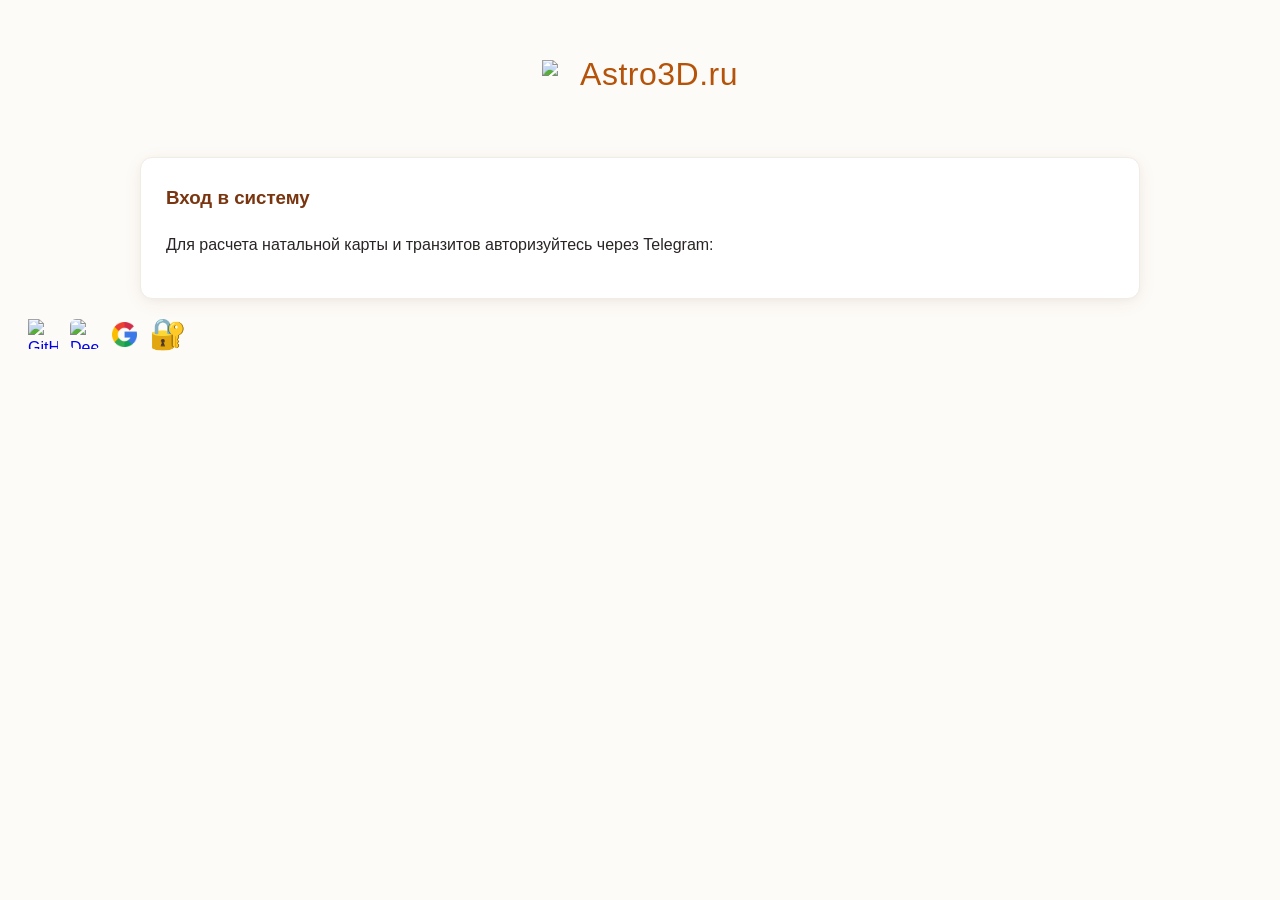
==== commit 31641c71: "Create table charts" ====
--- a/pb_public/temp.html
+++ b/pb_public/temp.html
@@ -1,6 +1,5 @@
 <!DOCTYPE html>
 <html lang="ru">
-
 <head>
     <meta charset="UTF-8">
     <meta name="viewport" content="width=device-width, initial-scale=1.0">
@@ -419,7 +418,6 @@
         }
     </style>
 </head>
-
 <body>
     <div class="container">
         <h1>
@@ -440,6 +438,7 @@
             <h3>Вход в систему</h3>
             <p>Для расчета натальной карты и транзитов авторизуйтесь через Telegram:</p>
             <script async src="https://telegram.org/js/telegram-widget.js" data-telegram-login="astro3dAI_bot"
+
                 data-size="large" data-onauth="onTelegramAuth(user)" data-request-access="write"></script>
         </div>
 
@@ -630,24 +629,24 @@
     </div>
     <p style="display: flex; align-items: center; gap: 12px; margin: 0;">
 
-        <!-- 1. Ссылка-картинка GitHub -->
-        <a href="https://github.com" target="_blank" style="display: flex;">
+        <a href="https://github.com/damirmur/astro-site" target="_blank" style="display: flex;">
             <img src="https://github.githubassets.com/images/modules/logos_page/GitHub-Mark.png" alt="GitHub" width="30"
                 height="30" style="display: block;">
         </a>
-
-        <!-- 2. Ссылка-картинка DeepSeek (размер 30x30) -->
         <a href="https://chat.deepseek.com/" target="_blank" style="display: flex;">
             <img src="https://cdn.deepseek.com/chat/icon.png" alt="DeepSeek" width="30" height="30"
                 style="display: block; border-radius: 6px;">
         </a>
-
-        <!-- 3. Ссылка-эмодзи Замок (Размер увеличен до 30px) -->
-        <a href="./_/" target="_blank" style="font-size: 30px; line-height: 1; text-decoration: none;">🔐</a>
-
+        <a href="https://www.google.com/search?q=&ie=UTF-8&amc=1&udm=50&aep=42&cud=0" target="_blank" style="display: flex;">
+            <img src="./images/google.png" alt="Google" width="25" height="25"
+                style="display: block; border-radius: 6px;">
+        </a>
+         <a href="./_/" target="_blank" style="font-size: 30px; line-height: 1; text-decoration: none;">🔐</a>
     </p>
-
-    <script src="jszip.min.js"></script>
+    <script src="./out_tools/jszip.min.js"></script>
+
+
+    <!-- Скрипты -->
 
 
     <!-- Скрипты -->
@@ -683,6 +682,7 @@
             0: 2, 1: 2, 2: 1, 3: 1, 4: 1, 5: 1, 6: 1
         };
 
+
     </script>
     <script>
         // api.js
@@ -803,6 +803,7 @@
                 return res.json();
             }
         };
+
 
     </script>
     <script>
@@ -849,6 +850,7 @@
             }
         };
 
+
     </script>
     <script>
         // ui.js
@@ -1106,7 +1108,6 @@
                     </tr>`;
 
                 filtered.forEach(item => {
-                    // Вместо прямой ссылки показываем иконку архива, если файл есть
                     const attachmentHtml = item.attachment ?
                         `<span style="font-size:18px;">📦</span> Архив` :
                         '—';
@@ -1129,7 +1130,7 @@
                         <td style="font-weight:600;">${item.title}</td>
                         <td><span style="font-size:12px; padding:2px 6px; border-radius:4px; background:#e2e8f0;">${item.status}</span></td>
                         <td>${item.priority}</td>
-                        <td>${item.due_date || '—'}</td>
+                        <td>${item.due_date ? item.due_date.split('T')[0].split(' ')[0] : '—'}</td>
                         <td>${attachmentHtml}</td>
                     </tr>`;
                 });
@@ -1178,482 +1179,509 @@
             }
         };
 
+
     </script>
     <script>
         // app.js
-        let currentNatalId = "";
-        let cachedHoroscopes = [];
-        let editingTodoId = null;
-        let editingTodoAttachment = null;
-
-        document.addEventListener("DOMContentLoaded", () => {
-            const now = new Date();
-            const utcString = new Date(now.getTime() - now.getTimezoneOffset() * 60000)
-                .toISOString()
-                .substring(0, 16);
-            document.getElementById("birth-date").value = utcString;
-            if (localStorage.getItem("token")) showApp();
-
-            // Переключатель типа (задача/запись)
-            document.querySelectorAll('input[name="todo-type"]').forEach(radio => {
-                radio.addEventListener('change', function () {
-                    const isNote = this.value === 'note';
-                    const prioritySelect = document.getElementById("new-todo-priority");
-                    if (isNote) {
-                        prioritySelect.value = 'note';
-                    } else {
-                        if (!editingTodoId) {
-                            prioritySelect.value = 'medium';
-                        }
-                    }
-                    updateTodoFormTitle();
-                });
-            });
-
-            // Фильтры
-            document.getElementById('filter-status').addEventListener('change', applyFilters);
-            document.getElementById('filter-priority').addEventListener('change', applyFilters);
-
-            // Обработчик клика по строке для редактирования
-            const todoContainer = document.getElementById('todo-list-container');
-            todoContainer.addEventListener('click', function (e) {
-                if (e.target.closest('a')) return;
-                const tr = e.target.closest('tr');
-                if (!tr) return;
-                const id = tr.dataset.id;
-                if (!id) return;
-
-                const title = decodeURIComponent(tr.dataset.title || '');
-                const status = decodeURIComponent(tr.dataset.status || 'todo');
-                const priority = decodeURIComponent(tr.dataset.priority || 'medium');
-                const due = decodeURIComponent(tr.dataset.due || '');
-                const description = decodeURIComponent(tr.dataset.description || '');
-                const attachment = decodeURIComponent(tr.dataset.attachment || '');
-
-                editTodoRow(id, title, status, priority, due, description, attachment);
-            });
+let currentNatalId = "";
+let cachedHoroscopes = [];
+let editingTodoId = null;
+let editingTodoAttachment = null;
+
+document.addEventListener("DOMContentLoaded", () => {
+    const now = new Date();
+    const utcString = new Date(now.getTime() - now.getTimezoneOffset() * 60000)
+        .toISOString()
+        .substring(0, 16);
+    document.getElementById("birth-date").value = utcString;
+    if (localStorage.getItem("token")) showApp();
+
+    // Переключатель типа (задача/запись)
+    document.querySelectorAll('input[name="todo-type"]').forEach(radio => {
+        radio.addEventListener('change', function () {
+            // Если мы редактируем существующую запись – не трогаем
+            if (editingTodoId) return;
+
+            const isNote = this.value === 'note';
+            const dateInput = document.getElementById("new-todo-date");
+            const statusSelect = document.getElementById("new-todo-status");
+            const prioritySelect = document.getElementById("new-todo-priority");
+
+            if (isNote) {
+                const today = new Date().toISOString().split('T')[0];
+                dateInput.value = today;
+                statusSelect.value = 'completed';
+                prioritySelect.value = 'note';
+            } else {
+                // Сбрасываем на значения по умолчанию для задачи
+                dateInput.value = '';
+                statusSelect.value = 'todo';
+                prioritySelect.value = 'medium';
+            }
         });
-
-        function updateTodoFormTitle() {
-            const isNote = document.querySelector('input[name="todo-type"]:checked').value === 'note';
-            const mode = editingTodoId ? 'edit' : 'add';
-            UiService.setTodoFormMode(mode, isNote ? 'note' : 'medium');
-        }
-
-        async function onTelegramAuth(user) {
-            try {
-                const data = await ApiService.login('telegram', user);
-                localStorage.setItem("token", data.token);
-                localStorage.setItem("user", JSON.stringify(data.record));
-                showApp();
-            } catch (err) { alert(err.message); }
-        }
-
-        function showApp() {
-            const user = JSON.parse(localStorage.getItem("user"));
-            UiService.renderUserPanel(user);
-            loadSettings();
-            loadHoroscopes();
-            loadTodoItems();
-        }
-
-        async function loadHoroscopes() {
-            try {
-                cachedHoroscopes = await ApiService.getHoroscopesList();
-                if (cachedHoroscopes.length > 0 && !currentNatalId) {
-                    const latest = cachedHoroscopes[0];
-                    currentNatalId = latest.id;
-                    const formattedDate = latest.event_date ? latest.event_date.replace("T", " ").substring(0, 19) : "—";
-                    document.getElementById("selected-natal-name").innerText = `"${latest.title}" от ${formattedDate}`;
-                } else if (cachedHoroscopes.length === 0) {
-                    document.getElementById("selected-natal-name").innerText = "База карт пуста";
-                }
-                UiService.renderHoroscopesList(cachedHoroscopes, currentNatalId);
-            } catch (err) { console.error("Ошибка архива:", err); }
-        }
-
-        async function loadTodoItems() {
-            try {
-                const items = await ApiService.getTodoItems();
-                window.allTodoItems = items;
-                applyFilters();
-            } catch (err) { console.error("Ошибка загрузки задач:", err); }
-        }
-
-        function applyFilters() {
-            if (window.allTodoItems) {
-                UiService.renderTodoList(window.allTodoItems);
+    });
+
+    // Фильтры
+    document.getElementById('filter-status').addEventListener('change', applyFilters);
+    document.getElementById('filter-priority').addEventListener('change', applyFilters);
+
+    // Обработчик клика по строке для редактирования
+    const todoContainer = document.getElementById('todo-list-container');
+    todoContainer.addEventListener('click', function (e) {
+        if (e.target.closest('a')) return;
+        const tr = e.target.closest('tr');
+        if (!tr) return;
+        const id = tr.dataset.id;
+        if (!id) return;
+
+        const title = decodeURIComponent(tr.dataset.title || '');
+        const status = decodeURIComponent(tr.dataset.status || 'todo');
+        const priority = decodeURIComponent(tr.dataset.priority || 'medium');
+        const due = decodeURIComponent(tr.dataset.due || '');
+        const description = decodeURIComponent(tr.dataset.description || '');
+        const attachment = decodeURIComponent(tr.dataset.attachment || '');
+
+        editTodoRow(id, title, status, priority, due, description, attachment);
+    });
+});
+
+function updateTodoFormTitle() {
+    const isNote = document.querySelector('input[name="todo-type"]:checked').value === 'note';
+    const mode = editingTodoId ? 'edit' : 'add';
+    UiService.setTodoFormMode(mode, isNote ? 'note' : 'medium');
+}
+
+async function onTelegramAuth(user) {
+    try {
+        const data = await ApiService.login('telegram', user);
+        localStorage.setItem("token", data.token);
+        localStorage.setItem("user", JSON.stringify(data.record));
+        showApp();
+    } catch (err) { alert(err.message); }
+}
+
+function showApp() {
+    const user = JSON.parse(localStorage.getItem("user"));
+    UiService.renderUserPanel(user);
+    loadSettings();
+    loadHoroscopes();
+    loadTodoItems();
+}
+
+async function loadHoroscopes() {
+    try {
+        cachedHoroscopes = await ApiService.getHoroscopesList();
+        if (cachedHoroscopes.length > 0 && !currentNatalId) {
+            const latest = cachedHoroscopes[0];
+            currentNatalId = latest.id;
+            const formattedDate = latest.event_date ? latest.event_date.replace("T", " ").substring(0, 19) : "—";
+            document.getElementById("selected-natal-name").innerText = `"${latest.title}" от ${formattedDate}`;
+        } else if (cachedHoroscopes.length === 0) {
+            document.getElementById("selected-natal-name").innerText = "База карт пуста";
+        }
+        UiService.renderHoroscopesList(cachedHoroscopes, currentNatalId);
+    } catch (err) { console.error("Ошибка архива:", err); }
+}
+
+async function loadTodoItems() {
+    try {
+        const items = await ApiService.getTodoItems();
+        window.allTodoItems = items;
+        applyFilters();
+    } catch (err) { console.error("Ошибка загрузки задач:", err); }
+}
+
+function applyFilters() {
+    if (window.allTodoItems) {
+        UiService.renderTodoList(window.allTodoItems);
+    }
+}
+
+// --- Функции для работы с ZIP ---
+
+// Упаковывает выбранные файлы в ZIP и возвращает Blob
+async function createZipFromFiles(fileList) {
+    const zip = new JSZip();
+    for (let file of fileList) {
+        zip.file(file.name, file);
+    }
+    // Добавлены параметры сжатия
+    return await zip.generateAsync({
+        type: "blob",
+        compression: "DEFLATE",
+        compressionOptions: {
+            level: 6 // Хороший баланс между скоростью и степенью сжатия
+        }
+    });
+}
+
+// Загружает ZIP через наш кастомный эндпоинт /api/todo/attachment/{id}
+async function loadAndUnzip(id) {
+    const url = `${ApiService.getUrl()}/api/todo/attachment/${id}`;
+
+    const headers = ApiService.getHeaders();
+    const response = await fetch(url, { headers });
+
+
+    if (!response.ok) {
+        const text = await response.text();
+        console.error('❌ Ответ сервера:', text.substring(0, 200));
+        throw new Error(`Не удалось загрузить архив: ${response.status} ${response.statusText}`);
+    }
+
+    const arrayBuffer = await response.arrayBuffer();
+
+    // Проверяем сигнатуру ZIP
+    const bytes = new Uint8Array(arrayBuffer.slice(0, 4));
+    const isZip = bytes[0] === 0x50 && bytes[1] === 0x4B && bytes[2] === 0x03 && bytes[3] === 0x04;
+    if (!isZip) {
+        const textPreview = new TextDecoder().decode(new Uint8Array(arrayBuffer.slice(0, 200)));
+        console.error('❌ Файл НЕ является ZIP-архивом! Первые 200 символов:', textPreview);
+        throw new Error('Сервер вернул не ZIP-архив. Проверьте авторизацию и URL.');
+    }
+
+    try {
+        const zip = await JSZip.loadAsync(arrayBuffer);
+
+        const files = [];
+        for (let [name, file] of Object.entries(zip.files)) {
+            if (!file.dir) {
+                const data = await file.async("blob");
+                files.push({ name, data });
             }
         }
-
-        // --- Функции для работы с ZIP ---
-
-        // Упаковывает выбранные файлы в ZIP и возвращает Blob
-        async function createZipFromFiles(fileList) {
-            const zip = new JSZip();
-            for (let file of fileList) {
-                zip.file(file.name, file);
-            }
-            // Добавлены параметры сжатия
-            return await zip.generateAsync({
-                type: "blob",
-                compression: "DEFLATE",
-                compressionOptions: {
-                    level: 6 // Хороший баланс между скоростью и степенью сжатия
-                }
-            });
-        }
-
-        // Загружает ZIP через наш кастомный эндпоинт /api/todo/attachment/{id}
-        async function loadAndUnzip(id) {
-            const url = `${ApiService.getUrl()}/api/todo/attachment/${id}`;
-
-            const headers = ApiService.getHeaders();
-            const response = await fetch(url, { headers });
-
-
-            if (!response.ok) {
-                const text = await response.text();
-                console.error('❌ Ответ сервера:', text.substring(0, 200));
-                throw new Error(`Не удалось загрузить архив: ${response.status} ${response.statusText}`);
-            }
-
-            const arrayBuffer = await response.arrayBuffer();
- 
-            // Проверяем сигнатуру ZIP
-            const bytes = new Uint8Array(arrayBuffer.slice(0, 4));
-            const isZip = bytes[0] === 0x50 && bytes[1] === 0x4B && bytes[2] === 0x03 && bytes[3] === 0x04;
-            if (!isZip) {
-                const textPreview = new TextDecoder().decode(new Uint8Array(arrayBuffer.slice(0, 200)));
-                console.error('❌ Файл НЕ является ZIP-архивом! Первые 200 символов:', textPreview);
-                throw new Error('Сервер вернул не ZIP-архив. Проверьте авторизацию и URL.');
-            }
-
-            try {
-                const zip = await JSZip.loadAsync(arrayBuffer);
-
-                const files = [];
-                for (let [name, file] of Object.entries(zip.files)) {
-                    if (!file.dir) {
-                        const data = await file.async("blob");
-                        files.push({ name, data });
-                    }
-                }
-                return files;
-            } catch (zipError) {
-                console.error('❌ Ошибка распаковки ZIP:', zipError);
-                throw zipError;
-            }
-        }
-        async function downloadFile(url, filename) {
-            try {
-                const headers = ApiService.getHeaders();
-                const response = await fetch(url, { headers });
-                if (!response.ok) throw new Error(`Ошибка загрузки: ${response.status}`);
-                const blob = await response.blob();
-                const link = document.createElement('a');
-                link.href = URL.createObjectURL(blob);
-                link.download = filename;
-                document.body.appendChild(link);
-                link.click();
-                document.body.removeChild(link);
-                setTimeout(() => URL.revokeObjectURL(link.href), 1000);
-            } catch (err) {
-                console.error('Ошибка скачивания:', err);
-                alert('Не удалось скачать файл: ' + err.message);
-            }
-        }
-        // --- Обработчики Todo ---
-
-        async function handleAddTodo() {
-            const title = document.getElementById("new-todo-title").value.trim();
-            if (!title) return alert("Заголовок обязателен");
-
-            const description = document.getElementById("new-todo-description").value;
-            const priority = document.getElementById("new-todo-priority").value;
-            const due_date = document.getElementById("new-todo-date").value;
-            const status = document.getElementById("new-todo-status").value;
-            const fileInput = document.getElementById("new-todo-attachment");
-            const files = fileInput.files; // это FileList
-
-            const formData = new FormData();
-            formData.append('title', title);
-            formData.append('description', description);
-            formData.append('priority', priority);
-            formData.append('due_date', due_date);
-            formData.append('status', status);
-
-            // Если есть файлы, упаковываем в ZIP
-            if (files && files.length > 0) {
-                try {
-                    const zipBlob = await createZipFromFiles(files);
-                    // Имя файла: files.zip (можно также генерировать уникальное)
-                    formData.append('attachment', zipBlob, 'files.zip');
-                } catch (err) {
-                    alert('Ошибка упаковки файлов: ' + err.message);
+        return files;
+    } catch (zipError) {
+        console.error('❌ Ошибка распаковки ZIP:', zipError);
+        throw zipError;
+    }
+}
+async function downloadFile(url, filename) {
+    try {
+        const headers = ApiService.getHeaders();
+        const response = await fetch(url, { headers });
+        if (!response.ok) throw new Error(`Ошибка загрузки: ${response.status}`);
+        const blob = await response.blob();
+        const link = document.createElement('a');
+        link.href = URL.createObjectURL(blob);
+        link.download = filename;
+        document.body.appendChild(link);
+        link.click();
+        document.body.removeChild(link);
+        setTimeout(() => URL.revokeObjectURL(link.href), 1000);
+    } catch (err) {
+        console.error('Ошибка скачивания:', err);
+        alert('Не удалось скачать файл: ' + err.message);
+    }
+}
+// --- Обработчики Todo ---
+
+async function handleAddTodo() {
+    const title = document.getElementById("new-todo-title").value.trim();
+    if (!title) return alert("Заголовок обязателен");
+
+    // Определяем тип (задача или запись)
+    const typeRadio = document.querySelector('input[name="todo-type"]:checked');
+    const isNote = typeRadio && typeRadio.value === 'note';
+
+    let description = document.getElementById("new-todo-description").value;
+    let priority = document.getElementById("new-todo-priority").value;
+    let due_date = document.getElementById("new-todo-date").value;
+    let status = document.getElementById("new-todo-status").value;
+
+    // Если это запись (Note) — переопределяем дату, статус и приоритет
+    if (isNote) {
+        const today = new Date().toISOString().split('T')[0]; // YYYY-MM-DD
+        due_date = today;
+        status = 'completed';
+        priority = 'note';
+    }
+
+    const fileInput = document.getElementById("new-todo-attachment");
+    const files = fileInput.files;
+
+    const formData = new FormData();
+    formData.append('title', title);
+    formData.append('description', description);
+    formData.append('priority', priority);
+    formData.append('due_date', due_date);
+    formData.append('status', status);
+
+    // Если есть файлы, упаковываем в ZIP
+    if (files && files.length > 0) {
+        try {
+            const zipBlob = await createZipFromFiles(files);
+            formData.append('attachment', zipBlob, 'files.zip');
+        } catch (err) {
+            alert('Ошибка упаковки файлов: ' + err.message);
+            return;
+        }
+    } else {
+        // Если редактируем и файлы не выбраны – не отправляем attachment
+        // (сервер оставит старый)
+    }
+
+    try {
+        if (editingTodoId) {
+            await ApiService.updateTodoItem(editingTodoId, formData);
+        } else {
+            await ApiService.createTodoItem(formData);
+        }
+        resetTodoForm();
+        loadTodoItems();
+    } catch (err) {
+        alert(err.message);
+    }
+}
+
+function editTodoRow(id, title, status, priority, dueDate, description, attachment) {
+    editingTodoId = id;
+    editingTodoAttachment = attachment || null;
+
+    document.getElementById("new-todo-title").value = title;
+    document.getElementById("new-todo-description").value = description || "";
+    document.getElementById("new-todo-priority").value = priority;
+
+    if (dueDate) {
+        let datePart = dueDate.split('T')[0];
+        if (datePart === dueDate) {
+            datePart = dueDate.split(' ')[0];
+        }
+        document.getElementById("new-todo-date").value = datePart;
+    } else {
+        document.getElementById("new-todo-date").value = "";
+    }
+
+    document.getElementById("new-todo-status").value = status;
+
+    const isNote = priority === 'note';
+    document.querySelector(`input[name="todo-type"][value="${isNote ? 'note' : 'task'}"]`).checked = true;
+
+    UiService.setTodoFormMode('edit', priority);
+
+    const previewContainer = document.getElementById("todo-attachment-preview");
+    if (attachment) {
+        // 🔥 Используем новый эндпоинт – передаём только id
+        loadAndUnzip(id)
+            .then(files => {
+                if (files.length === 0) {
+                    previewContainer.innerHTML = `<div class="file-preview">Архив пуст</div>`;
                     return;
                 }
-            } else {
-                // Для простоты, пока оставим как есть: если не выбраны файлы, то поле не отправляется.
-            }
-
-            try {
-                if (editingTodoId) {
-                    // Поэтому оставим как есть: если файлы не выбраны, то старые остаются.
-                    await ApiService.updateTodoItem(editingTodoId, formData);
-                } else {
-                    await ApiService.createTodoItem(formData);
-                }
-                resetTodoForm();
-                loadTodoItems();
-            } catch (err) {
-                alert(err.message);
-            }
-        }
-
-        function editTodoRow(id, title, status, priority, dueDate, description, attachment) {
-            editingTodoId = id;
-            editingTodoAttachment = attachment || null;
-
-            document.getElementById("new-todo-title").value = title;
-            document.getElementById("new-todo-description").value = description || "";
-            document.getElementById("new-todo-priority").value = priority;
-            // Исправляем формат даты
-            if (dueDate) {
-                const datePart = dueDate.split('T')[0];
-                document.getElementById("new-todo-date").value = datePart;
-            } else {
-                document.getElementById("new-todo-date").value = "";
-            }
-            document.getElementById("new-todo-status").value = status;
-
-            const isNote = priority === 'note';
-            document.querySelector(`input[name="todo-type"][value="${isNote ? 'note' : 'task'}"]`).checked = true;
-
-            UiService.setTodoFormMode('edit', priority);
-
-            const previewContainer = document.getElementById("todo-attachment-preview");
-            if (attachment) {
-                // 🔥 Здесь передаём только id, а не URL
-                loadAndUnzip(id)
-                    .then(files => {
-                        if (files.length === 0) {
-                            previewContainer.innerHTML = `<div class="file-preview">Архив пуст</div>`;
-                            return;
-                        }
-                        let html = `<div class="file-preview"><span>📦 Содержимое архива (${files.length} файл(ов)):</span></div>
+                let html = `<div class="file-preview"><span>📦 Содержимое архива (${files.length} файл(ов)):</span></div>
                     <div class="file-list">`;
-                        files.forEach((f, index) => {
-                            html += `<div class="file-item">
+                files.forEach((f, index) => {
+                    html += `<div class="file-item">
                         <span class="file-name">📄 ${f.name}</span>
                         <button class="download-btn" data-filename="${f.name}" data-fileindex="${index}">Скачать</button>
                     </div>`;
-                        });
-                        html += `</div>`;
-                        previewContainer.innerHTML = html;
-
-                        // Обработчики скачивания
-                        previewContainer.querySelectorAll('.download-btn').forEach(btn => {
-                            btn.addEventListener('click', function (e) {
-                                e.stopPropagation();
-                                const idx = parseInt(this.dataset.fileindex);
-                                const file = files[idx];
-                                if (file) {
-                                    const link = document.createElement('a');
-                                    link.href = URL.createObjectURL(file.data);
-                                    link.download = file.name;
-                                    document.body.appendChild(link);
-                                    link.click();
-                                    document.body.removeChild(link);
-                                    setTimeout(() => URL.revokeObjectURL(link.href), 1000);
-                                }
-                            });
-                        });
-
-                        // Кнопка удаления архива
-                        const removeBtn = document.createElement('button');
-                        removeBtn.textContent = 'Удалить архив';
-                        removeBtn.className = 'btn-danger';
-                        removeBtn.style.marginTop = '8px';
-                        removeBtn.onclick = function () { removeAttachment(id); };
-                        previewContainer.appendChild(removeBtn);
-                    })
-                    .catch(err => {
-                        previewContainer.innerHTML = `<div class="file-preview" style="color:#ef4444;">Ошибка загрузки архива: ${err.message}</div>`;
+                });
+                html += `</div>`;
+                previewContainer.innerHTML = html;
+
+                // Обработчики скачивания
+                previewContainer.querySelectorAll('.download-btn').forEach(btn => {
+                    btn.addEventListener('click', function (e) {
+                        e.stopPropagation();
+                        const idx = parseInt(this.dataset.fileindex);
+                        const file = files[idx];
+                        if (file) {
+                            const link = document.createElement('a');
+                            link.href = URL.createObjectURL(file.data);
+                            link.download = file.name;
+                            document.body.appendChild(link);
+                            link.click();
+                            document.body.removeChild(link);
+                            setTimeout(() => URL.revokeObjectURL(link.href), 1000);
+                        }
                     });
-            } else {
-                previewContainer.innerHTML = '';
-            }
-            document.getElementById("todo-form-container").scrollIntoView({ behavior: 'smooth' });
-        }
-        function cancelEditTodo() {
-            resetTodoForm();
-            loadTodoItems();
-        }
-
-        function resetTodoForm() {
-            editingTodoId = null;
-            editingTodoAttachment = null;
-            document.getElementById("new-todo-title").value = "";
-            document.getElementById("new-todo-description").value = "";
-            document.getElementById("new-todo-date").value = "";
-            document.getElementById("new-todo-status").value = "todo";
-            document.getElementById("new-todo-attachment").value = ""; // очищаем input file
-            document.getElementById("todo-attachment-preview").innerHTML = "";
-            document.querySelector('input[name="todo-type"][value="task"]').checked = true;
-            document.getElementById("new-todo-priority").value = "medium";
-            UiService.setTodoFormMode('add', 'medium');
-        }
-
-        async function removeAttachment(id) {
-            if (!confirm("Удалить все вложения (архив)?")) return;
-            try {
-                // Отправляем formData с attachment = '' 
-                const formData = new FormData();
-                formData.append('title', document.getElementById("new-todo-title").value);
-                formData.append('description', document.getElementById("new-todo-description").value);
-                formData.append('priority', document.getElementById("new-todo-priority").value);
-                formData.append('due_date', document.getElementById("new-todo-date").value);
-                formData.append('status', document.getElementById("new-todo-status").value);
-                formData.append('attachment', ''); // пустой файл = удаление
-                await ApiService.updateTodoItem(id, formData);
-                document.getElementById("todo-attachment-preview").innerHTML = '';
-                editingTodoAttachment = null;
-                loadTodoItems();
-            } catch (err) {
-                alert(err.message);
-            }
-        }
-
-        async function deleteCurrentTodo() {
-            if (!editingTodoId) return;
-            const title = document.getElementById("new-todo-title").value.trim() || "элемент";
-            if (!confirm(`Удалить задачу "${title}"?`)) return;
-            try {
-                await ApiService.deleteTodoItem(editingTodoId);
-                resetTodoForm();
-                loadTodoItems();
-            } catch (err) {
-                alert(err.message);
-            }
-        }
-
-        // Астрологические функции (без изменений)
-        function selectNatalCard(id, title, dateStr) {
-            currentNatalId = id;
-            document.getElementById("selected-natal-name").innerText = `"${title}" от ${dateStr}`;
-            UiService.renderHoroscopesList(cachedHoroscopes, currentNatalId);
-        }
-
-        async function deleteNatalCard(id, title) {
-            if (!confirm(`Удалить гороскоп "${title}" из базы?`)) return;
-            try {
-                await ApiService.deleteHoroscope(id);
-                if (currentNatalId === id) {
-                    currentNatalId = "";
-                    document.getElementById("selected-natal-name").innerText = "Последний расчет";
-                }
-                loadHoroscopes();
-            } catch (err) { alert(err.message); }
-        }
-
-        async function loadSettings() {
-            try {
-                const data = await ApiService.getSettings();
-                let jsonRemainder = { ...data };
-                ['city', 'latitude', 'longitude', 'tz', 'houses'].forEach(k => delete jsonRemainder[k]);
-                UiService.renderSettingsForm(data, jsonRemainder);
-            } catch (err) { console.error(err); }
-        }
-
-        async function saveSettings() {
-            let remainderData = {};
-            const rawJsonText = document.getElementById("settings-raw").value.trim();
-            if (rawJsonText) {
-                try { remainderData = JSON.parse(rawJsonText); }
-                catch (e) { return alert("Ошибка синтаксиса в поле JSON!"); }
-            }
-            const finalSettings = {
-                city: document.getElementById("set-city").value,
-                latitude: parseFloat(document.getElementById("set-lat").value) || 0,
-                longitude: parseFloat(document.getElementById("set-lon").value) || 0,
-                tz: document.getElementById("set-tz").value,
-                houses: document.getElementById("set-houses").value,
-                ...remainderData
-            };
-            try {
-                await ApiService.saveSettings(finalSettings);
-                alert("Настройки сохранены!");
-                loadSettings();
-            } catch (err) { alert(err.message); }
-        }
-
-        async function calculateNatal() {
-            const dateInput = document.getElementById("birth-date").value;
-            if (!dateInput) return alert("Укажите дату");
-            const date = new Date(dateInput + ":00.000Z").toISOString();
-            const lat = document.getElementById("geo-lat").value;
-            const lon = document.getElementById("geo-lon").value;
-            let title = document.getElementById("calc-title").value.trim();
-            if (!title) title = `Расчет от ${dateInput.replace("T", " ")}`;
-            document.getElementById("text-output").innerText = "Вычисления...";
-            try {
-                const data = await ApiService.getNatalChart(date, lat, lon, title);
-                UiService.renderRawJson(data);
-                const planets = data.pl || (data.chart && data.chart.pl);
-                const aspects = data.as || (data.chart && data.chart.as);
-                if (planets && planets.length > 0) {
-                    const normalizedData = data.chart ? data : { chart: { pl: planets, as: aspects }, saved_id: data.saved_id };
-                    const scores = ElementsService.calculateScores(planets, aspects);
-                    UiService.renderNatalReport(title, normalizedData, scores);
-                    loadHoroscopes();
-                } else {
-                    document.getElementById("text-output").innerText = "Бэкенд вернул пустую карту";
-                }
-            } catch (err) {
-                document.getElementById("text-output").innerHTML = `<span style="color:#f87171;"><b>Ошибка вычислений:</b> ${err.message}</span>`;
-            }
-        }
-
-        async function calculateTransit() {
-            document.getElementById("text-output").innerText = "Вычисления транзитов...";
-            try {
-                const data = await ApiService.getTransitChart(currentNatalId);
-                UiService.renderRawJson(data);
-                const serverTime = data.ts ? new Date(data.ts).toLocaleString("ru-RU") : new Date().toLocaleString("ru-RU");
-                let title = document.getElementById("calc-title").value.trim();
-                if (!title) {
-                    const activeCard = cachedHoroscopes.find(h => h.id === currentNatalId);
-                    const activeTitle = activeCard ? activeCard.title : "Натал";
-                    title = `Транзит неба к карте "${activeTitle}"`;
-                }
-                UiService.renderTransitReport(title, data, serverTime);
-            } catch (err) {
-                document.getElementById("text-output").innerHTML = `<span style="color:#f87171;"><b>Ошибка транзита:</b> ${err.message}</span>`;
-            }
-        }
-
-        async function interpretAi(type) {
-            if (!currentNatalId) {
-                return alert("Сначала выберите активную карту в архиве!");
-            }
-            const outputDiv = document.getElementById("text-output");
-            outputDiv.innerHTML = `<div style="color:#b45309; font-weight:bold;">🤖 Астропсихолог-ИИ анализирует JSON-данные эфемерид... Пожалуйста, подождите...</div>`;
-            try {
-                const data = await ApiService.getAiInterpretation(type, currentNatalId);
-                const formattedText = data.interpretation.replace(/\n/g, "<br>");
-                outputDiv.innerHTML = `<div class="text-report">
+                });
+
+                // Кнопка удаления архива
+                const removeBtn = document.createElement('button');
+                removeBtn.textContent = 'Удалить архив';
+                removeBtn.className = 'btn-danger';
+                removeBtn.style.marginTop = '8px';
+                removeBtn.onclick = function () { removeAttachment(id); };
+                previewContainer.appendChild(removeBtn);
+            })
+            .catch(err => {
+                previewContainer.innerHTML = `<div class="file-preview" style="color:#ef4444;">Ошибка загрузки архива: ${err.message}</div>`;
+            });
+    } else {
+        previewContainer.innerHTML = '';
+    }
+    document.getElementById("todo-form-container").scrollIntoView({ behavior: 'smooth' });
+}
+
+function cancelEditTodo() {
+    resetTodoForm();
+    loadTodoItems();
+}
+
+function resetTodoForm() {
+    editingTodoId = null;
+    editingTodoAttachment = null;
+    document.getElementById("new-todo-title").value = "";
+    document.getElementById("new-todo-description").value = "";
+    document.getElementById("new-todo-date").value = "";
+    document.getElementById("new-todo-status").value = "todo";
+    document.getElementById("new-todo-attachment").value = ""; // очищаем input file
+    document.getElementById("todo-attachment-preview").innerHTML = "";
+    document.querySelector('input[name="todo-type"][value="task"]').checked = true;
+    document.getElementById("new-todo-priority").value = "medium";
+    UiService.setTodoFormMode('add', 'medium');
+}
+
+async function removeAttachment(id) {
+    if (!confirm("Удалить все вложения (архив)?")) return;
+    try {
+        // Отправляем formData с attachment = '' 
+        const formData = new FormData();
+        formData.append('title', document.getElementById("new-todo-title").value);
+        formData.append('description', document.getElementById("new-todo-description").value);
+        formData.append('priority', document.getElementById("new-todo-priority").value);
+        formData.append('due_date', document.getElementById("new-todo-date").value);
+        formData.append('status', document.getElementById("new-todo-status").value);
+        formData.append('attachment', ''); // пустой файл = удаление
+        await ApiService.updateTodoItem(id, formData);
+        document.getElementById("todo-attachment-preview").innerHTML = '';
+        editingTodoAttachment = null;
+        loadTodoItems();
+    } catch (err) {
+        alert(err.message);
+    }
+}
+
+async function deleteCurrentTodo() {
+    if (!editingTodoId) return;
+    const title = document.getElementById("new-todo-title").value.trim() || "элемент";
+    if (!confirm(`Удалить задачу "${title}"?`)) return;
+    try {
+        await ApiService.deleteTodoItem(editingTodoId);
+        resetTodoForm();
+        loadTodoItems();
+    } catch (err) {
+        alert(err.message);
+    }
+}
+
+// Астрологические функции (без изменений)
+function selectNatalCard(id, title, dateStr) {
+    currentNatalId = id;
+    document.getElementById("selected-natal-name").innerText = `"${title}" от ${dateStr}`;
+    UiService.renderHoroscopesList(cachedHoroscopes, currentNatalId);
+}
+
+async function deleteNatalCard(id, title) {
+    if (!confirm(`Удалить гороскоп "${title}" из базы?`)) return;
+    try {
+        await ApiService.deleteHoroscope(id);
+        if (currentNatalId === id) {
+            currentNatalId = "";
+            document.getElementById("selected-natal-name").innerText = "Последний расчет";
+        }
+        loadHoroscopes();
+    } catch (err) { alert(err.message); }
+}
+
+async function loadSettings() {
+    try {
+        const data = await ApiService.getSettings();
+        let jsonRemainder = { ...data };
+        ['city', 'latitude', 'longitude', 'tz', 'houses'].forEach(k => delete jsonRemainder[k]);
+        UiService.renderSettingsForm(data, jsonRemainder);
+    } catch (err) { console.error(err); }
+}
+
+async function saveSettings() {
+    let remainderData = {};
+    const rawJsonText = document.getElementById("settings-raw").value.trim();
+    if (rawJsonText) {
+        try { remainderData = JSON.parse(rawJsonText); }
+        catch (e) { return alert("Ошибка синтаксиса в поле JSON!"); }
+    }
+    const finalSettings = {
+        city: document.getElementById("set-city").value,
+        latitude: parseFloat(document.getElementById("set-lat").value) || 0,
+        longitude: parseFloat(document.getElementById("set-lon").value) || 0,
+        tz: document.getElementById("set-tz").value,
+        houses: document.getElementById("set-houses").value,
+        ...remainderData
+    };
+    try {
+        await ApiService.saveSettings(finalSettings);
+        alert("Настройки сохранены!");
+        loadSettings();
+    } catch (err) { alert(err.message); }
+}
+
+async function calculateNatal() {
+    const dateInput = document.getElementById("birth-date").value;
+    if (!dateInput) return alert("Укажите дату");
+    const date = new Date(dateInput + ":00.000Z").toISOString();
+    const lat = document.getElementById("geo-lat").value;
+    const lon = document.getElementById("geo-lon").value;
+    let title = document.getElementById("calc-title").value.trim();
+    if (!title) title = `Расчет от ${dateInput.replace("T", " ")}`;
+    document.getElementById("text-output").innerText = "Вычисления...";
+    try {
+        const data = await ApiService.getNatalChart(date, lat, lon, title);
+        UiService.renderRawJson(data);
+        const planets = data.pl || (data.chart && data.chart.pl);
+        const aspects = data.as || (data.chart && data.chart.as);
+        if (planets && planets.length > 0) {
+            const normalizedData = data.chart ? data : { chart: { pl: planets, as: aspects }, saved_id: data.saved_id };
+            const scores = ElementsService.calculateScores(planets, aspects);
+            UiService.renderNatalReport(title, normalizedData, scores);
+            loadHoroscopes();
+        } else {
+            document.getElementById("text-output").innerText = "Бэкенд вернул пустую карту";
+        }
+    } catch (err) {
+        document.getElementById("text-output").innerHTML = `<span style="color:#f87171;"><b>Ошибка вычислений:</b> ${err.message}</span>`;
+    }
+}
+
+async function calculateTransit() {
+    document.getElementById("text-output").innerText = "Вычисления транзитов...";
+    try {
+        const data = await ApiService.getTransitChart(currentNatalId);
+        UiService.renderRawJson(data);
+        const serverTime = data.ts ? new Date(data.ts).toLocaleString("ru-RU") : new Date().toLocaleString("ru-RU");
+        let title = document.getElementById("calc-title").value.trim();
+        if (!title) {
+            const activeCard = cachedHoroscopes.find(h => h.id === currentNatalId);
+            const activeTitle = activeCard ? activeCard.title : "Натал";
+            title = `Транзит неба к карте "${activeTitle}"`;
+        }
+        UiService.renderTransitReport(title, data, serverTime);
+    } catch (err) {
+        document.getElementById("text-output").innerHTML = `<span style="color:#f87171;"><b>Ошибка транзита:</b> ${err.message}</span>`;
+    }
+}
+
+async function interpretAi(type) {
+    if (!currentNatalId) {
+        return alert("Сначала выберите активную карту в архиве!");
+    }
+    const outputDiv = document.getElementById("text-output");
+    outputDiv.innerHTML = `<div style="color:#b45309; font-weight:bold;">🤖 Астропсихолог-ИИ анализирует JSON-данные эфемерид... Пожалуйста, подождите...</div>`;
+    try {
+        const data = await ApiService.getAiInterpretation(type, currentNatalId);
+        const formattedText = data.interpretation.replace(/\n/g, "<br>");
+        outputDiv.innerHTML = `<div class="text-report">
                     <h4 class="report-title">🧠 Интерпретация от астропсихолога-ИИ</h4>
                     <div style="font-size:15px; line-height:1.7; color:#292524;">${formattedText}</div>
                 </div>`;
-            } catch (err) {
-                outputDiv.innerHTML = `<span style="color:#ef4444;"><b>Ошибка ИИ-интерпретатора:</b> ${err.message}. Проверьте LM Studio.</span>`;
-            }
-        }
-
-        function logout() { localStorage.clear(); window.location.reload(); }
+    } catch (err) {
+        outputDiv.innerHTML = `<span style="color:#ef4444;"><b>Ошибка ИИ-интерпретатора:</b> ${err.message}. Проверьте LM Studio.</span>`;
+    }
+}
+
+function logout() { localStorage.clear(); window.location.reload(); }
+
 
     </script>
 </body>
-
-</html>+</html>
